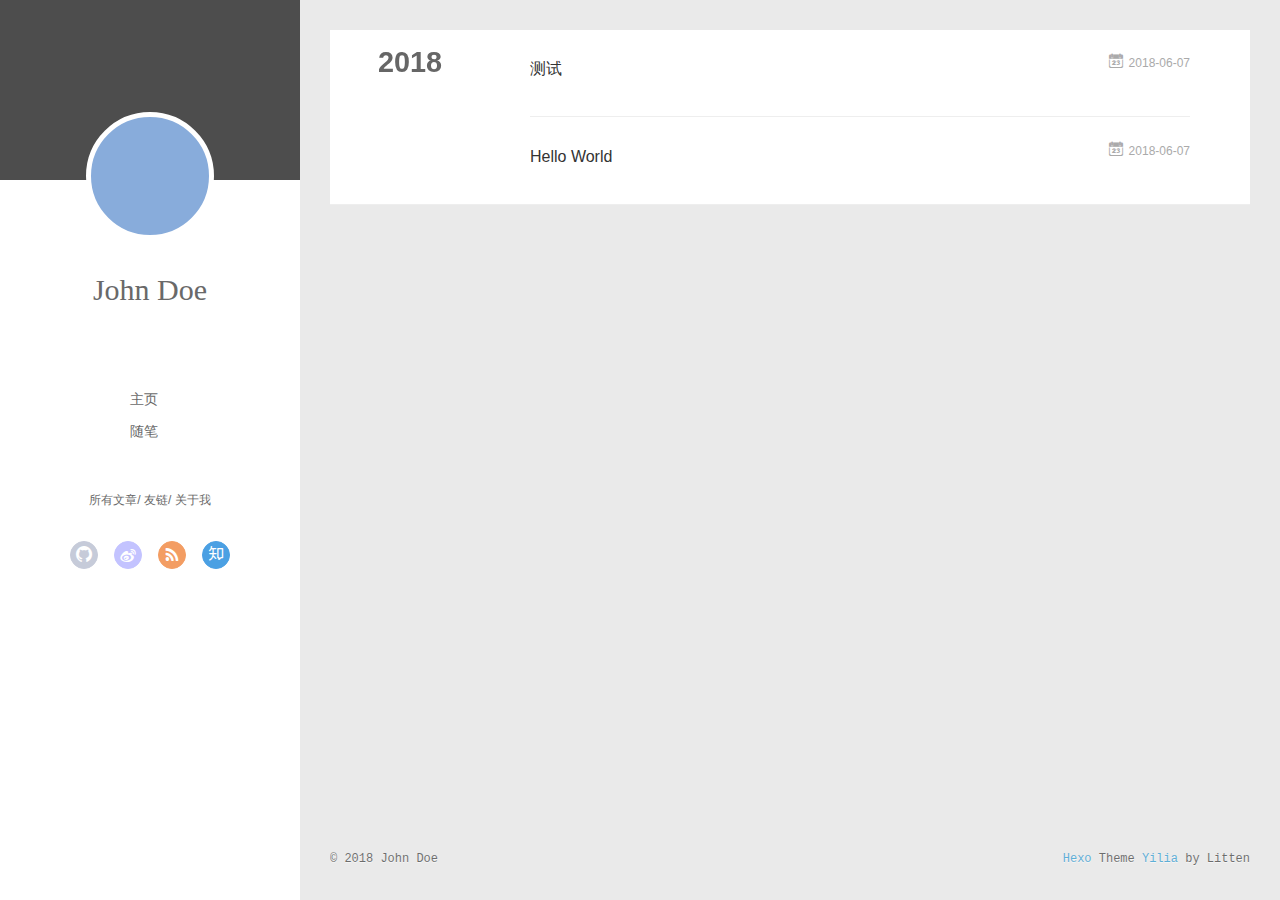
==== archives/index.html @ f0ae9405 "Site updated: 2018-06-07 12:26:32" ====
<!DOCTYPE html>
<html>
<head>
  <meta charset="utf-8">
  
  <meta name="renderer" content="webkit">
  <meta http-equiv="X-UA-Compatible" content="IE=edge" >
  <link rel="dns-prefetch" href="http://yoursite.com">
  <title>Archives | Hexo</title>
  <meta name="viewport" content="width=device-width, initial-scale=1, maximum-scale=1">
  <meta property="og:type" content="website">
<meta property="og:title" content="Hexo">
<meta property="og:url" content="http://yoursite.com/archives/index.html">
<meta property="og:site_name" content="Hexo">
<meta property="og:locale" content="default">
<meta name="twitter:card" content="summary">
<meta name="twitter:title" content="Hexo">
  
    <link rel="alternative" href="/atom.xml" title="Hexo" type="application/atom+xml">
  
  
    <link rel="icon" href="/favicon.png">
  
  <link rel="stylesheet" type="text/css" href="/./main.0cf68a.css">
  <style type="text/css">
  
    #container.show {
      background: linear-gradient(200deg,#a0cfe4,#e8c37e);
    }
  </style>
  

  

</head>

<body>
  <div id="container" q-class="show:isCtnShow">
    <canvas id="anm-canvas" class="anm-canvas"></canvas>
    <div class="left-col" q-class="show:isShow">
      
<div class="overlay" style="background: #4d4d4d"></div>
<div class="intrude-less">
	<header id="header" class="inner">
		<a href="/" class="profilepic">
			<img src="" class="js-avatar">
		</a>
		<hgroup>
		  <h1 class="header-author"><a href="/">John Doe</a></h1>
		</hgroup>
		

		<nav class="header-menu">
			<ul>
			
				<li><a href="/">主页</a></li>
	        
				<li><a href="/tags/随笔/">随笔</a></li>
	        
			</ul>
		</nav>
		<nav class="header-smart-menu">
    		
    			
    			<a q-on="click: openSlider(e, 'innerArchive')" href="javascript:void(0)">所有文章</a>
    			
            
    			
    			<a q-on="click: openSlider(e, 'friends')" href="javascript:void(0)">友链</a>
    			
            
    			
    			<a q-on="click: openSlider(e, 'aboutme')" href="javascript:void(0)">关于我</a>
    			
            
		</nav>
		<nav class="header-nav">
			<div class="social">
				
					<a class="github" target="_blank" href="#" title="github"><i class="icon-github"></i></a>
		        
					<a class="weibo" target="_blank" href="#" title="weibo"><i class="icon-weibo"></i></a>
		        
					<a class="rss" target="_blank" href="#" title="rss"><i class="icon-rss"></i></a>
		        
					<a class="zhihu" target="_blank" href="#" title="zhihu"><i class="icon-zhihu"></i></a>
		        
			</div>
		</nav>
	</header>		
</div>

    </div>
    <div class="mid-col" q-class="show:isShow,hide:isShow|isFalse">
      
<nav id="mobile-nav">
  	<div class="overlay js-overlay" style="background: #4d4d4d"></div>
	<div class="btnctn js-mobile-btnctn">
  		<div class="slider-trigger list" q-on="click: openSlider(e)"><i class="icon icon-sort"></i></div>
	</div>
	<div class="intrude-less">
		<header id="header" class="inner">
			<div class="profilepic">
				<img src="" class="js-avatar">
			</div>
			<hgroup>
			  <h1 class="header-author js-header-author">John Doe</h1>
			</hgroup>
			
			
			
				
			
				
			
			
			
			<nav class="header-nav">
				<div class="social">
					
						<a class="github" target="_blank" href="#" title="github"><i class="icon-github"></i></a>
			        
						<a class="weibo" target="_blank" href="#" title="weibo"><i class="icon-weibo"></i></a>
			        
						<a class="rss" target="_blank" href="#" title="rss"><i class="icon-rss"></i></a>
			        
						<a class="zhihu" target="_blank" href="#" title="zhihu"><i class="icon-zhihu"></i></a>
			        
				</div>
			</nav>

			<nav class="header-menu js-header-menu">
				<ul style="width: 50%">
				
				
					<li style="width: 50%"><a href="/">主页</a></li>
		        
					<li style="width: 50%"><a href="/tags/随笔/">随笔</a></li>
		        
				</ul>
			</nav>
		</header>				
	</div>
	<div class="mobile-mask" style="display:none" q-show="isShow"></div>
</nav>

      <div id="wrapper" class="body-wrap">
        <div class="menu-l">
          <div class="canvas-wrap">
            <canvas data-colors="#eaeaea" data-sectionHeight="100" data-contentId="js-content" id="myCanvas1" class="anm-canvas"></canvas>
          </div>
          <div id="js-content" class="content-ll">
            
  
  
    
    
      
      
      <section class="archives-wrap">
        <div class="archive-year-wrap">
          <a href="/archives/2018" class="archive-year">2018</a>
        </div>
        <div class="archives">
    
    <article class="archive-article archive-type-post">
  <div class="archive-article-inner">
    <header class="archive-article-header">
      	<div class="article-meta">
	      	<a href="/2018/06/07/测试/" class="archive-article-date">
  	<time datetime="2018-06-07T04:14:04.000Z" itemprop="datePublished"><i class="icon-calendar icon"></i>2018-06-07</time>
</a>
        </div>
    	 
  
    <h1 itemprop="name">
      <a class="archive-article-title" href="/2018/06/07/测试/">测试</a>
    </h1>
  

        <div class="article-info info-on-right">
          
          

        </div>
        <div class="clearfix"></div>
    </header>
  </div>
</article>
  
    
    
    <article class="archive-article archive-type-post">
  <div class="archive-article-inner">
    <header class="archive-article-header">
      	<div class="article-meta">
	      	<a href="/2018/06/07/hello-world/" class="archive-article-date">
  	<time datetime="2018-06-07T03:25:36.132Z" itemprop="datePublished"><i class="icon-calendar icon"></i>2018-06-07</time>
</a>
        </div>
    	 
  
    <h1 itemprop="name">
      <a class="archive-article-title" href="/2018/06/07/hello-world/">Hello World</a>
    </h1>
  

        <div class="article-info info-on-right">
          
          

        </div>
        <div class="clearfix"></div>
    </header>
  </div>
</article>
  
  
    </div></section>
  

    


          </div>
        </div>
      </div>
      <footer id="footer">
  <div class="outer">
    <div id="footer-info">
    	<div class="footer-left">
    		&copy; 2018 John Doe
    	</div>
      	<div class="footer-right">
      		<a href="http://hexo.io/" target="_blank">Hexo</a>  Theme <a href="https://github.com/litten/hexo-theme-yilia" target="_blank">Yilia</a> by Litten
      	</div>
    </div>
  </div>
</footer>
    </div>
    <script>
	var yiliaConfig = {
		mathjax: false,
		isHome: false,
		isPost: false,
		isArchive: true,
		isTag: false,
		isCategory: false,
		open_in_new: false,
		toc_hide_index: true,
		root: "/",
		innerArchive: true,
		showTags: false
	}
</script>

<script>!function(t){function n(e){if(r[e])return r[e].exports;var i=r[e]={exports:{},id:e,loaded:!1};return t[e].call(i.exports,i,i.exports,n),i.loaded=!0,i.exports}var r={};n.m=t,n.c=r,n.p="./",n(0)}([function(t,n,r){r(195),t.exports=r(191)},function(t,n,r){var e=r(3),i=r(52),o=r(27),u=r(28),c=r(53),f="prototype",a=function(t,n,r){var s,l,h,v,p=t&a.F,d=t&a.G,y=t&a.S,g=t&a.P,b=t&a.B,m=d?e:y?e[n]||(e[n]={}):(e[n]||{})[f],x=d?i:i[n]||(i[n]={}),w=x[f]||(x[f]={});d&&(r=n);for(s in r)l=!p&&m&&void 0!==m[s],h=(l?m:r)[s],v=b&&l?c(h,e):g&&"function"==typeof h?c(Function.call,h):h,m&&u(m,s,h,t&a.U),x[s]!=h&&o(x,s,v),g&&w[s]!=h&&(w[s]=h)};e.core=i,a.F=1,a.G=2,a.S=4,a.P=8,a.B=16,a.W=32,a.U=64,a.R=128,t.exports=a},function(t,n,r){var e=r(6);t.exports=function(t){if(!e(t))throw TypeError(t+" is not an object!");return t}},function(t,n){var r=t.exports="undefined"!=typeof window&&window.Math==Math?window:"undefined"!=typeof self&&self.Math==Math?self:Function("return this")();"number"==typeof __g&&(__g=r)},function(t,n){t.exports=function(t){try{return!!t()}catch(t){return!0}}},function(t,n){var r=t.exports="undefined"!=typeof window&&window.Math==Math?window:"undefined"!=typeof self&&self.Math==Math?self:Function("return this")();"number"==typeof __g&&(__g=r)},function(t,n){t.exports=function(t){return"object"==typeof t?null!==t:"function"==typeof t}},function(t,n,r){var e=r(126)("wks"),i=r(76),o=r(3).Symbol,u="function"==typeof o;(t.exports=function(t){return e[t]||(e[t]=u&&o[t]||(u?o:i)("Symbol."+t))}).store=e},function(t,n){var r={}.hasOwnProperty;t.exports=function(t,n){return r.call(t,n)}},function(t,n,r){var e=r(94),i=r(33);t.exports=function(t){return e(i(t))}},function(t,n,r){t.exports=!r(4)(function(){return 7!=Object.defineProperty({},"a",{get:function(){return 7}}).a})},function(t,n,r){var e=r(2),i=r(167),o=r(50),u=Object.defineProperty;n.f=r(10)?Object.defineProperty:function(t,n,r){if(e(t),n=o(n,!0),e(r),i)try{return u(t,n,r)}catch(t){}if("get"in r||"set"in r)throw TypeError("Accessors not supported!");return"value"in r&&(t[n]=r.value),t}},function(t,n,r){t.exports=!r(18)(function(){return 7!=Object.defineProperty({},"a",{get:function(){return 7}}).a})},function(t,n,r){var e=r(14),i=r(22);t.exports=r(12)?function(t,n,r){return e.f(t,n,i(1,r))}:function(t,n,r){return t[n]=r,t}},function(t,n,r){var e=r(20),i=r(58),o=r(42),u=Object.defineProperty;n.f=r(12)?Object.defineProperty:function(t,n,r){if(e(t),n=o(n,!0),e(r),i)try{return u(t,n,r)}catch(t){}if("get"in r||"set"in r)throw TypeError("Accessors not supported!");return"value"in r&&(t[n]=r.value),t}},function(t,n,r){var e=r(40)("wks"),i=r(23),o=r(5).Symbol,u="function"==typeof o;(t.exports=function(t){return e[t]||(e[t]=u&&o[t]||(u?o:i)("Symbol."+t))}).store=e},function(t,n,r){var e=r(67),i=Math.min;t.exports=function(t){return t>0?i(e(t),9007199254740991):0}},function(t,n,r){var e=r(46);t.exports=function(t){return Object(e(t))}},function(t,n){t.exports=function(t){try{return!!t()}catch(t){return!0}}},function(t,n,r){var e=r(63),i=r(34);t.exports=Object.keys||function(t){return e(t,i)}},function(t,n,r){var e=r(21);t.exports=function(t){if(!e(t))throw TypeError(t+" is not an object!");return t}},function(t,n){t.exports=function(t){return"object"==typeof t?null!==t:"function"==typeof t}},function(t,n){t.exports=function(t,n){return{enumerable:!(1&t),configurable:!(2&t),writable:!(4&t),value:n}}},function(t,n){var r=0,e=Math.random();t.exports=function(t){return"Symbol(".concat(void 0===t?"":t,")_",(++r+e).toString(36))}},function(t,n){var r={}.hasOwnProperty;t.exports=function(t,n){return r.call(t,n)}},function(t,n){var r=t.exports={version:"2.4.0"};"number"==typeof __e&&(__e=r)},function(t,n){t.exports=function(t){if("function"!=typeof t)throw TypeError(t+" is not a function!");return t}},function(t,n,r){var e=r(11),i=r(66);t.exports=r(10)?function(t,n,r){return e.f(t,n,i(1,r))}:function(t,n,r){return t[n]=r,t}},function(t,n,r){var e=r(3),i=r(27),o=r(24),u=r(76)("src"),c="toString",f=Function[c],a=(""+f).split(c);r(52).inspectSource=function(t){return f.call(t)},(t.exports=function(t,n,r,c){var f="function"==typeof r;f&&(o(r,"name")||i(r,"name",n)),t[n]!==r&&(f&&(o(r,u)||i(r,u,t[n]?""+t[n]:a.join(String(n)))),t===e?t[n]=r:c?t[n]?t[n]=r:i(t,n,r):(delete t[n],i(t,n,r)))})(Function.prototype,c,function(){return"function"==typeof this&&this[u]||f.call(this)})},function(t,n,r){var e=r(1),i=r(4),o=r(46),u=function(t,n,r,e){var i=String(o(t)),u="<"+n;return""!==r&&(u+=" "+r+'="'+String(e).replace(/"/g,"&quot;")+'"'),u+">"+i+"</"+n+">"};t.exports=function(t,n){var r={};r[t]=n(u),e(e.P+e.F*i(function(){var n=""[t]('"');return n!==n.toLowerCase()||n.split('"').length>3}),"String",r)}},function(t,n,r){var e=r(115),i=r(46);t.exports=function(t){return e(i(t))}},function(t,n,r){var e=r(116),i=r(66),o=r(30),u=r(50),c=r(24),f=r(167),a=Object.getOwnPropertyDescriptor;n.f=r(10)?a:function(t,n){if(t=o(t),n=u(n,!0),f)try{return a(t,n)}catch(t){}if(c(t,n))return i(!e.f.call(t,n),t[n])}},function(t,n,r){var e=r(24),i=r(17),o=r(145)("IE_PROTO"),u=Object.prototype;t.exports=Object.getPrototypeOf||function(t){return t=i(t),e(t,o)?t[o]:"function"==typeof t.constructor&&t instanceof t.constructor?t.constructor.prototype:t instanceof Object?u:null}},function(t,n){t.exports=function(t){if(void 0==t)throw TypeError("Can't call method on  "+t);return t}},function(t,n){t.exports="constructor,hasOwnProperty,isPrototypeOf,propertyIsEnumerable,toLocaleString,toString,valueOf".split(",")},function(t,n){t.exports={}},function(t,n){t.exports=!0},function(t,n){n.f={}.propertyIsEnumerable},function(t,n,r){var e=r(14).f,i=r(8),o=r(15)("toStringTag");t.exports=function(t,n,r){t&&!i(t=r?t:t.prototype,o)&&e(t,o,{configurable:!0,value:n})}},function(t,n,r){var e=r(40)("keys"),i=r(23);t.exports=function(t){return e[t]||(e[t]=i(t))}},function(t,n,r){var e=r(5),i="__core-js_shared__",o=e[i]||(e[i]={});t.exports=function(t){return o[t]||(o[t]={})}},function(t,n){var r=Math.ceil,e=Math.floor;t.exports=function(t){return isNaN(t=+t)?0:(t>0?e:r)(t)}},function(t,n,r){var e=r(21);t.exports=function(t,n){if(!e(t))return t;var r,i;if(n&&"function"==typeof(r=t.toString)&&!e(i=r.call(t)))return i;if("function"==typeof(r=t.valueOf)&&!e(i=r.call(t)))return i;if(!n&&"function"==typeof(r=t.toString)&&!e(i=r.call(t)))return i;throw TypeError("Can't convert object to primitive value")}},function(t,n,r){var e=r(5),i=r(25),o=r(36),u=r(44),c=r(14).f;t.exports=function(t){var n=i.Symbol||(i.Symbol=o?{}:e.Symbol||{});"_"==t.charAt(0)||t in n||c(n,t,{value:u.f(t)})}},function(t,n,r){n.f=r(15)},function(t,n){var r={}.toString;t.exports=function(t){return r.call(t).slice(8,-1)}},function(t,n){t.exports=function(t){if(void 0==t)throw TypeError("Can't call method on  "+t);return t}},function(t,n,r){var e=r(4);t.exports=function(t,n){return!!t&&e(function(){n?t.call(null,function(){},1):t.call(null)})}},function(t,n,r){var e=r(53),i=r(115),o=r(17),u=r(16),c=r(203);t.exports=function(t,n){var r=1==t,f=2==t,a=3==t,s=4==t,l=6==t,h=5==t||l,v=n||c;return function(n,c,p){for(var d,y,g=o(n),b=i(g),m=e(c,p,3),x=u(b.length),w=0,S=r?v(n,x):f?v(n,0):void 0;x>w;w++)if((h||w in b)&&(d=b[w],y=m(d,w,g),t))if(r)S[w]=y;else if(y)switch(t){case 3:return!0;case 5:return d;case 6:return w;case 2:S.push(d)}else if(s)return!1;return l?-1:a||s?s:S}}},function(t,n,r){var e=r(1),i=r(52),o=r(4);t.exports=function(t,n){var r=(i.Object||{})[t]||Object[t],u={};u[t]=n(r),e(e.S+e.F*o(function(){r(1)}),"Object",u)}},function(t,n,r){var e=r(6);t.exports=function(t,n){if(!e(t))return t;var r,i;if(n&&"function"==typeof(r=t.toString)&&!e(i=r.call(t)))return i;if("function"==typeof(r=t.valueOf)&&!e(i=r.call(t)))return i;if(!n&&"function"==typeof(r=t.toString)&&!e(i=r.call(t)))return i;throw TypeError("Can't convert object to primitive value")}},function(t,n,r){var e=r(5),i=r(25),o=r(91),u=r(13),c="prototype",f=function(t,n,r){var a,s,l,h=t&f.F,v=t&f.G,p=t&f.S,d=t&f.P,y=t&f.B,g=t&f.W,b=v?i:i[n]||(i[n]={}),m=b[c],x=v?e:p?e[n]:(e[n]||{})[c];v&&(r=n);for(a in r)(s=!h&&x&&void 0!==x[a])&&a in b||(l=s?x[a]:r[a],b[a]=v&&"function"!=typeof x[a]?r[a]:y&&s?o(l,e):g&&x[a]==l?function(t){var n=function(n,r,e){if(this instanceof t){switch(arguments.length){case 0:return new t;case 1:return new t(n);case 2:return new t(n,r)}return new t(n,r,e)}return t.apply(this,arguments)};return n[c]=t[c],n}(l):d&&"function"==typeof l?o(Function.call,l):l,d&&((b.virtual||(b.virtual={}))[a]=l,t&f.R&&m&&!m[a]&&u(m,a,l)))};f.F=1,f.G=2,f.S=4,f.P=8,f.B=16,f.W=32,f.U=64,f.R=128,t.exports=f},function(t,n){var r=t.exports={version:"2.4.0"};"number"==typeof __e&&(__e=r)},function(t,n,r){var e=r(26);t.exports=function(t,n,r){if(e(t),void 0===n)return t;switch(r){case 1:return function(r){return t.call(n,r)};case 2:return function(r,e){return t.call(n,r,e)};case 3:return function(r,e,i){return t.call(n,r,e,i)}}return function(){return t.apply(n,arguments)}}},function(t,n,r){var e=r(183),i=r(1),o=r(126)("metadata"),u=o.store||(o.store=new(r(186))),c=function(t,n,r){var i=u.get(t);if(!i){if(!r)return;u.set(t,i=new e)}var o=i.get(n);if(!o){if(!r)return;i.set(n,o=new e)}return o},f=function(t,n,r){var e=c(n,r,!1);return void 0!==e&&e.has(t)},a=function(t,n,r){var e=c(n,r,!1);return void 0===e?void 0:e.get(t)},s=function(t,n,r,e){c(r,e,!0).set(t,n)},l=function(t,n){var r=c(t,n,!1),e=[];return r&&r.forEach(function(t,n){e.push(n)}),e},h=function(t){return void 0===t||"symbol"==typeof t?t:String(t)},v=function(t){i(i.S,"Reflect",t)};t.exports={store:u,map:c,has:f,get:a,set:s,keys:l,key:h,exp:v}},function(t,n,r){"use strict";if(r(10)){var e=r(69),i=r(3),o=r(4),u=r(1),c=r(127),f=r(152),a=r(53),s=r(68),l=r(66),h=r(27),v=r(73),p=r(67),d=r(16),y=r(75),g=r(50),b=r(24),m=r(180),x=r(114),w=r(6),S=r(17),_=r(137),O=r(70),E=r(32),P=r(71).f,j=r(154),F=r(76),M=r(7),A=r(48),N=r(117),T=r(146),I=r(155),k=r(80),L=r(123),R=r(74),C=r(130),D=r(160),U=r(11),W=r(31),G=U.f,B=W.f,V=i.RangeError,z=i.TypeError,q=i.Uint8Array,K="ArrayBuffer",J="Shared"+K,Y="BYTES_PER_ELEMENT",H="prototype",$=Array[H],X=f.ArrayBuffer,Q=f.DataView,Z=A(0),tt=A(2),nt=A(3),rt=A(4),et=A(5),it=A(6),ot=N(!0),ut=N(!1),ct=I.values,ft=I.keys,at=I.entries,st=$.lastIndexOf,lt=$.reduce,ht=$.reduceRight,vt=$.join,pt=$.sort,dt=$.slice,yt=$.toString,gt=$.toLocaleString,bt=M("iterator"),mt=M("toStringTag"),xt=F("typed_constructor"),wt=F("def_constructor"),St=c.CONSTR,_t=c.TYPED,Ot=c.VIEW,Et="Wrong length!",Pt=A(1,function(t,n){return Tt(T(t,t[wt]),n)}),jt=o(function(){return 1===new q(new Uint16Array([1]).buffer)[0]}),Ft=!!q&&!!q[H].set&&o(function(){new q(1).set({})}),Mt=function(t,n){if(void 0===t)throw z(Et);var r=+t,e=d(t);if(n&&!m(r,e))throw V(Et);return e},At=function(t,n){var r=p(t);if(r<0||r%n)throw V("Wrong offset!");return r},Nt=function(t){if(w(t)&&_t in t)return t;throw z(t+" is not a typed array!")},Tt=function(t,n){if(!(w(t)&&xt in t))throw z("It is not a typed array constructor!");return new t(n)},It=function(t,n){return kt(T(t,t[wt]),n)},kt=function(t,n){for(var r=0,e=n.length,i=Tt(t,e);e>r;)i[r]=n[r++];return i},Lt=function(t,n,r){G(t,n,{get:function(){return this._d[r]}})},Rt=function(t){var n,r,e,i,o,u,c=S(t),f=arguments.length,s=f>1?arguments[1]:void 0,l=void 0!==s,h=j(c);if(void 0!=h&&!_(h)){for(u=h.call(c),e=[],n=0;!(o=u.next()).done;n++)e.push(o.value);c=e}for(l&&f>2&&(s=a(s,arguments[2],2)),n=0,r=d(c.length),i=Tt(this,r);r>n;n++)i[n]=l?s(c[n],n):c[n];return i},Ct=function(){for(var t=0,n=arguments.length,r=Tt(this,n);n>t;)r[t]=arguments[t++];return r},Dt=!!q&&o(function(){gt.call(new q(1))}),Ut=function(){return gt.apply(Dt?dt.call(Nt(this)):Nt(this),arguments)},Wt={copyWithin:function(t,n){return D.call(Nt(this),t,n,arguments.length>2?arguments[2]:void 0)},every:function(t){return rt(Nt(this),t,arguments.length>1?arguments[1]:void 0)},fill:function(t){return C.apply(Nt(this),arguments)},filter:function(t){return It(this,tt(Nt(this),t,arguments.length>1?arguments[1]:void 0))},find:function(t){return et(Nt(this),t,arguments.length>1?arguments[1]:void 0)},findIndex:function(t){return it(Nt(this),t,arguments.length>1?arguments[1]:void 0)},forEach:function(t){Z(Nt(this),t,arguments.length>1?arguments[1]:void 0)},indexOf:function(t){return ut(Nt(this),t,arguments.length>1?arguments[1]:void 0)},includes:function(t){return ot(Nt(this),t,arguments.length>1?arguments[1]:void 0)},join:function(t){return vt.apply(Nt(this),arguments)},lastIndexOf:function(t){return st.apply(Nt(this),arguments)},map:function(t){return Pt(Nt(this),t,arguments.length>1?arguments[1]:void 0)},reduce:function(t){return lt.apply(Nt(this),arguments)},reduceRight:function(t){return ht.apply(Nt(this),arguments)},reverse:function(){for(var t,n=this,r=Nt(n).length,e=Math.floor(r/2),i=0;i<e;)t=n[i],n[i++]=n[--r],n[r]=t;return n},some:function(t){return nt(Nt(this),t,arguments.length>1?arguments[1]:void 0)},sort:function(t){return pt.call(Nt(this),t)},subarray:function(t,n){var r=Nt(this),e=r.length,i=y(t,e);return new(T(r,r[wt]))(r.buffer,r.byteOffset+i*r.BYTES_PER_ELEMENT,d((void 0===n?e:y(n,e))-i))}},Gt=function(t,n){return It(this,dt.call(Nt(this),t,n))},Bt=function(t){Nt(this);var n=At(arguments[1],1),r=this.length,e=S(t),i=d(e.length),o=0;if(i+n>r)throw V(Et);for(;o<i;)this[n+o]=e[o++]},Vt={entries:function(){return at.call(Nt(this))},keys:function(){return ft.call(Nt(this))},values:function(){return ct.call(Nt(this))}},zt=function(t,n){return w(t)&&t[_t]&&"symbol"!=typeof n&&n in t&&String(+n)==String(n)},qt=function(t,n){return zt(t,n=g(n,!0))?l(2,t[n]):B(t,n)},Kt=function(t,n,r){return!(zt(t,n=g(n,!0))&&w(r)&&b(r,"value"))||b(r,"get")||b(r,"set")||r.configurable||b(r,"writable")&&!r.writable||b(r,"enumerable")&&!r.enumerable?G(t,n,r):(t[n]=r.value,t)};St||(W.f=qt,U.f=Kt),u(u.S+u.F*!St,"Object",{getOwnPropertyDescriptor:qt,defineProperty:Kt}),o(function(){yt.call({})})&&(yt=gt=function(){return vt.call(this)});var Jt=v({},Wt);v(Jt,Vt),h(Jt,bt,Vt.values),v(Jt,{slice:Gt,set:Bt,constructor:function(){},toString:yt,toLocaleString:Ut}),Lt(Jt,"buffer","b"),Lt(Jt,"byteOffset","o"),Lt(Jt,"byteLength","l"),Lt(Jt,"length","e"),G(Jt,mt,{get:function(){return this[_t]}}),t.exports=function(t,n,r,f){f=!!f;var a=t+(f?"Clamped":"")+"Array",l="Uint8Array"!=a,v="get"+t,p="set"+t,y=i[a],g=y||{},b=y&&E(y),m=!y||!c.ABV,S={},_=y&&y[H],j=function(t,r){var e=t._d;return e.v[v](r*n+e.o,jt)},F=function(t,r,e){var i=t._d;f&&(e=(e=Math.round(e))<0?0:e>255?255:255&e),i.v[p](r*n+i.o,e,jt)},M=function(t,n){G(t,n,{get:function(){return j(this,n)},set:function(t){return F(this,n,t)},enumerable:!0})};m?(y=r(function(t,r,e,i){s(t,y,a,"_d");var o,u,c,f,l=0,v=0;if(w(r)){if(!(r instanceof X||(f=x(r))==K||f==J))return _t in r?kt(y,r):Rt.call(y,r);o=r,v=At(e,n);var p=r.byteLength;if(void 0===i){if(p%n)throw V(Et);if((u=p-v)<0)throw V(Et)}else if((u=d(i)*n)+v>p)throw V(Et);c=u/n}else c=Mt(r,!0),u=c*n,o=new X(u);for(h(t,"_d",{b:o,o:v,l:u,e:c,v:new Q(o)});l<c;)M(t,l++)}),_=y[H]=O(Jt),h(_,"constructor",y)):L(function(t){new y(null),new y(t)},!0)||(y=r(function(t,r,e,i){s(t,y,a);var o;return w(r)?r instanceof X||(o=x(r))==K||o==J?void 0!==i?new g(r,At(e,n),i):void 0!==e?new g(r,At(e,n)):new g(r):_t in r?kt(y,r):Rt.call(y,r):new g(Mt(r,l))}),Z(b!==Function.prototype?P(g).concat(P(b)):P(g),function(t){t in y||h(y,t,g[t])}),y[H]=_,e||(_.constructor=y));var A=_[bt],N=!!A&&("values"==A.name||void 0==A.name),T=Vt.values;h(y,xt,!0),h(_,_t,a),h(_,Ot,!0),h(_,wt,y),(f?new y(1)[mt]==a:mt in _)||G(_,mt,{get:function(){return a}}),S[a]=y,u(u.G+u.W+u.F*(y!=g),S),u(u.S,a,{BYTES_PER_ELEMENT:n,from:Rt,of:Ct}),Y in _||h(_,Y,n),u(u.P,a,Wt),R(a),u(u.P+u.F*Ft,a,{set:Bt}),u(u.P+u.F*!N,a,Vt),u(u.P+u.F*(_.toString!=yt),a,{toString:yt}),u(u.P+u.F*o(function(){new y(1).slice()}),a,{slice:Gt}),u(u.P+u.F*(o(function(){return[1,2].toLocaleString()!=new y([1,2]).toLocaleString()})||!o(function(){_.toLocaleString.call([1,2])})),a,{toLocaleString:Ut}),k[a]=N?A:T,e||N||h(_,bt,T)}}else t.exports=function(){}},function(t,n){var r={}.toString;t.exports=function(t){return r.call(t).slice(8,-1)}},function(t,n,r){var e=r(21),i=r(5).document,o=e(i)&&e(i.createElement);t.exports=function(t){return o?i.createElement(t):{}}},function(t,n,r){t.exports=!r(12)&&!r(18)(function(){return 7!=Object.defineProperty(r(57)("div"),"a",{get:function(){return 7}}).a})},function(t,n,r){"use strict";var e=r(36),i=r(51),o=r(64),u=r(13),c=r(8),f=r(35),a=r(96),s=r(38),l=r(103),h=r(15)("iterator"),v=!([].keys&&"next"in[].keys()),p="keys",d="values",y=function(){return this};t.exports=function(t,n,r,g,b,m,x){a(r,n,g);var w,S,_,O=function(t){if(!v&&t in F)return F[t];switch(t){case p:case d:return function(){return new r(this,t)}}return function(){return new r(this,t)}},E=n+" Iterator",P=b==d,j=!1,F=t.prototype,M=F[h]||F["@@iterator"]||b&&F[b],A=M||O(b),N=b?P?O("entries"):A:void 0,T="Array"==n?F.entries||M:M;if(T&&(_=l(T.call(new t)))!==Object.prototype&&(s(_,E,!0),e||c(_,h)||u(_,h,y)),P&&M&&M.name!==d&&(j=!0,A=function(){return M.call(this)}),e&&!x||!v&&!j&&F[h]||u(F,h,A),f[n]=A,f[E]=y,b)if(w={values:P?A:O(d),keys:m?A:O(p),entries:N},x)for(S in w)S in F||o(F,S,w[S]);else i(i.P+i.F*(v||j),n,w);return w}},function(t,n,r){var e=r(20),i=r(100),o=r(34),u=r(39)("IE_PROTO"),c=function(){},f="prototype",a=function(){var t,n=r(57)("iframe"),e=o.length;for(n.style.display="none",r(93).appendChild(n),n.src="javascript:",t=n.contentWindow.document,t.open(),t.write("<script>document.F=Object<\/script>"),t.close(),a=t.F;e--;)delete a[f][o[e]];return a()};t.exports=Object.create||function(t,n){var r;return null!==t?(c[f]=e(t),r=new c,c[f]=null,r[u]=t):r=a(),void 0===n?r:i(r,n)}},function(t,n,r){var e=r(63),i=r(34).concat("length","prototype");n.f=Object.getOwnPropertyNames||function(t){return e(t,i)}},function(t,n){n.f=Object.getOwnPropertySymbols},function(t,n,r){var e=r(8),i=r(9),o=r(90)(!1),u=r(39)("IE_PROTO");t.exports=function(t,n){var r,c=i(t),f=0,a=[];for(r in c)r!=u&&e(c,r)&&a.push(r);for(;n.length>f;)e(c,r=n[f++])&&(~o(a,r)||a.push(r));return a}},function(t,n,r){t.exports=r(13)},function(t,n,r){var e=r(76)("meta"),i=r(6),o=r(24),u=r(11).f,c=0,f=Object.isExtensible||function(){return!0},a=!r(4)(function(){return f(Object.preventExtensions({}))}),s=function(t){u(t,e,{value:{i:"O"+ ++c,w:{}}})},l=function(t,n){if(!i(t))return"symbol"==typeof t?t:("string"==typeof t?"S":"P")+t;if(!o(t,e)){if(!f(t))return"F";if(!n)return"E";s(t)}return t[e].i},h=function(t,n){if(!o(t,e)){if(!f(t))return!0;if(!n)return!1;s(t)}return t[e].w},v=function(t){return a&&p.NEED&&f(t)&&!o(t,e)&&s(t),t},p=t.exports={KEY:e,NEED:!1,fastKey:l,getWeak:h,onFreeze:v}},function(t,n){t.exports=function(t,n){return{enumerable:!(1&t),configurable:!(2&t),writable:!(4&t),value:n}}},function(t,n){var r=Math.ceil,e=Math.floor;t.exports=function(t){return isNaN(t=+t)?0:(t>0?e:r)(t)}},function(t,n){t.exports=function(t,n,r,e){if(!(t instanceof n)||void 0!==e&&e in t)throw TypeError(r+": incorrect invocation!");return t}},function(t,n){t.exports=!1},function(t,n,r){var e=r(2),i=r(173),o=r(133),u=r(145)("IE_PROTO"),c=function(){},f="prototype",a=function(){var t,n=r(132)("iframe"),e=o.length;for(n.style.display="none",r(135).appendChild(n),n.src="javascript:",t=n.contentWindow.document,t.open(),t.write("<script>document.F=Object<\/script>"),t.close(),a=t.F;e--;)delete a[f][o[e]];return a()};t.exports=Object.create||function(t,n){var r;return null!==t?(c[f]=e(t),r=new c,c[f]=null,r[u]=t):r=a(),void 0===n?r:i(r,n)}},function(t,n,r){var e=r(175),i=r(133).concat("length","prototype");n.f=Object.getOwnPropertyNames||function(t){return e(t,i)}},function(t,n,r){var e=r(175),i=r(133);t.exports=Object.keys||function(t){return e(t,i)}},function(t,n,r){var e=r(28);t.exports=function(t,n,r){for(var i in n)e(t,i,n[i],r);return t}},function(t,n,r){"use strict";var e=r(3),i=r(11),o=r(10),u=r(7)("species");t.exports=function(t){var n=e[t];o&&n&&!n[u]&&i.f(n,u,{configurable:!0,get:function(){return this}})}},function(t,n,r){var e=r(67),i=Math.max,o=Math.min;t.exports=function(t,n){return t=e(t),t<0?i(t+n,0):o(t,n)}},function(t,n){var r=0,e=Math.random();t.exports=function(t){return"Symbol(".concat(void 0===t?"":t,")_",(++r+e).toString(36))}},function(t,n,r){var e=r(33);t.exports=function(t){return Object(e(t))}},function(t,n,r){var e=r(7)("unscopables"),i=Array.prototype;void 0==i[e]&&r(27)(i,e,{}),t.exports=function(t){i[e][t]=!0}},function(t,n,r){var e=r(53),i=r(169),o=r(137),u=r(2),c=r(16),f=r(154),a={},s={},n=t.exports=function(t,n,r,l,h){var v,p,d,y,g=h?function(){return t}:f(t),b=e(r,l,n?2:1),m=0;if("function"!=typeof g)throw TypeError(t+" is not iterable!");if(o(g)){for(v=c(t.length);v>m;m++)if((y=n?b(u(p=t[m])[0],p[1]):b(t[m]))===a||y===s)return y}else for(d=g.call(t);!(p=d.next()).done;)if((y=i(d,b,p.value,n))===a||y===s)return y};n.BREAK=a,n.RETURN=s},function(t,n){t.exports={}},function(t,n,r){var e=r(11).f,i=r(24),o=r(7)("toStringTag");t.exports=function(t,n,r){t&&!i(t=r?t:t.prototype,o)&&e(t,o,{configurable:!0,value:n})}},function(t,n,r){var e=r(1),i=r(46),o=r(4),u=r(150),c="["+u+"]",f="​",a=RegExp("^"+c+c+"*"),s=RegExp(c+c+"*$"),l=function(t,n,r){var i={},c=o(function(){return!!u[t]()||f[t]()!=f}),a=i[t]=c?n(h):u[t];r&&(i[r]=a),e(e.P+e.F*c,"String",i)},h=l.trim=function(t,n){return t=String(i(t)),1&n&&(t=t.replace(a,"")),2&n&&(t=t.replace(s,"")),t};t.exports=l},function(t,n,r){t.exports={default:r(86),__esModule:!0}},function(t,n,r){t.exports={default:r(87),__esModule:!0}},function(t,n,r){"use strict";function e(t){return t&&t.__esModule?t:{default:t}}n.__esModule=!0;var i=r(84),o=e(i),u=r(83),c=e(u),f="function"==typeof c.default&&"symbol"==typeof o.default?function(t){return typeof t}:function(t){return t&&"function"==typeof c.default&&t.constructor===c.default&&t!==c.default.prototype?"symbol":typeof t};n.default="function"==typeof c.default&&"symbol"===f(o.default)?function(t){return void 0===t?"undefined":f(t)}:function(t){return t&&"function"==typeof c.default&&t.constructor===c.default&&t!==c.default.prototype?"symbol":void 0===t?"undefined":f(t)}},function(t,n,r){r(110),r(108),r(111),r(112),t.exports=r(25).Symbol},function(t,n,r){r(109),r(113),t.exports=r(44).f("iterator")},function(t,n){t.exports=function(t){if("function"!=typeof t)throw TypeError(t+" is not a function!");return t}},function(t,n){t.exports=function(){}},function(t,n,r){var e=r(9),i=r(106),o=r(105);t.exports=function(t){return function(n,r,u){var c,f=e(n),a=i(f.length),s=o(u,a);if(t&&r!=r){for(;a>s;)if((c=f[s++])!=c)return!0}else for(;a>s;s++)if((t||s in f)&&f[s]===r)return t||s||0;return!t&&-1}}},function(t,n,r){var e=r(88);t.exports=function(t,n,r){if(e(t),void 0===n)return t;switch(r){case 1:return function(r){return t.call(n,r)};case 2:return function(r,e){return t.call(n,r,e)};case 3:return function(r,e,i){return t.call(n,r,e,i)}}return function(){return t.apply(n,arguments)}}},function(t,n,r){var e=r(19),i=r(62),o=r(37);t.exports=function(t){var n=e(t),r=i.f;if(r)for(var u,c=r(t),f=o.f,a=0;c.length>a;)f.call(t,u=c[a++])&&n.push(u);return n}},function(t,n,r){t.exports=r(5).document&&document.documentElement},function(t,n,r){var e=r(56);t.exports=Object("z").propertyIsEnumerable(0)?Object:function(t){return"String"==e(t)?t.split(""):Object(t)}},function(t,n,r){var e=r(56);t.exports=Array.isArray||function(t){return"Array"==e(t)}},function(t,n,r){"use strict";var e=r(60),i=r(22),o=r(38),u={};r(13)(u,r(15)("iterator"),function(){return this}),t.exports=function(t,n,r){t.prototype=e(u,{next:i(1,r)}),o(t,n+" Iterator")}},function(t,n){t.exports=function(t,n){return{value:n,done:!!t}}},function(t,n,r){var e=r(19),i=r(9);t.exports=function(t,n){for(var r,o=i(t),u=e(o),c=u.length,f=0;c>f;)if(o[r=u[f++]]===n)return r}},function(t,n,r){var e=r(23)("meta"),i=r(21),o=r(8),u=r(14).f,c=0,f=Object.isExtensible||function(){return!0},a=!r(18)(function(){return f(Object.preventExtensions({}))}),s=function(t){u(t,e,{value:{i:"O"+ ++c,w:{}}})},l=function(t,n){if(!i(t))return"symbol"==typeof t?t:("string"==typeof t?"S":"P")+t;if(!o(t,e)){if(!f(t))return"F";if(!n)return"E";s(t)}return t[e].i},h=function(t,n){if(!o(t,e)){if(!f(t))return!0;if(!n)return!1;s(t)}return t[e].w},v=function(t){return a&&p.NEED&&f(t)&&!o(t,e)&&s(t),t},p=t.exports={KEY:e,NEED:!1,fastKey:l,getWeak:h,onFreeze:v}},function(t,n,r){var e=r(14),i=r(20),o=r(19);t.exports=r(12)?Object.defineProperties:function(t,n){i(t);for(var r,u=o(n),c=u.length,f=0;c>f;)e.f(t,r=u[f++],n[r]);return t}},function(t,n,r){var e=r(37),i=r(22),o=r(9),u=r(42),c=r(8),f=r(58),a=Object.getOwnPropertyDescriptor;n.f=r(12)?a:function(t,n){if(t=o(t),n=u(n,!0),f)try{return a(t,n)}catch(t){}if(c(t,n))return i(!e.f.call(t,n),t[n])}},function(t,n,r){var e=r(9),i=r(61).f,o={}.toString,u="object"==typeof window&&window&&Object.getOwnPropertyNames?Object.getOwnPropertyNames(window):[],c=function(t){try{return i(t)}catch(t){return u.slice()}};t.exports.f=function(t){return u&&"[object Window]"==o.call(t)?c(t):i(e(t))}},function(t,n,r){var e=r(8),i=r(77),o=r(39)("IE_PROTO"),u=Object.prototype;t.exports=Object.getPrototypeOf||function(t){return t=i(t),e(t,o)?t[o]:"function"==typeof t.constructor&&t instanceof t.constructor?t.constructor.prototype:t instanceof Object?u:null}},function(t,n,r){var e=r(41),i=r(33);t.exports=function(t){return function(n,r){var o,u,c=String(i(n)),f=e(r),a=c.length;return f<0||f>=a?t?"":void 0:(o=c.charCodeAt(f),o<55296||o>56319||f+1===a||(u=c.charCodeAt(f+1))<56320||u>57343?t?c.charAt(f):o:t?c.slice(f,f+2):u-56320+(o-55296<<10)+65536)}}},function(t,n,r){var e=r(41),i=Math.max,o=Math.min;t.exports=function(t,n){return t=e(t),t<0?i(t+n,0):o(t,n)}},function(t,n,r){var e=r(41),i=Math.min;t.exports=function(t){return t>0?i(e(t),9007199254740991):0}},function(t,n,r){"use strict";var e=r(89),i=r(97),o=r(35),u=r(9);t.exports=r(59)(Array,"Array",function(t,n){this._t=u(t),this._i=0,this._k=n},function(){var t=this._t,n=this._k,r=this._i++;return!t||r>=t.length?(this._t=void 0,i(1)):"keys"==n?i(0,r):"values"==n?i(0,t[r]):i(0,[r,t[r]])},"values"),o.Arguments=o.Array,e("keys"),e("values"),e("entries")},function(t,n){},function(t,n,r){"use strict";var e=r(104)(!0);r(59)(String,"String",function(t){this._t=String(t),this._i=0},function(){var t,n=this._t,r=this._i;return r>=n.length?{value:void 0,done:!0}:(t=e(n,r),this._i+=t.length,{value:t,done:!1})})},function(t,n,r){"use strict";var e=r(5),i=r(8),o=r(12),u=r(51),c=r(64),f=r(99).KEY,a=r(18),s=r(40),l=r(38),h=r(23),v=r(15),p=r(44),d=r(43),y=r(98),g=r(92),b=r(95),m=r(20),x=r(9),w=r(42),S=r(22),_=r(60),O=r(102),E=r(101),P=r(14),j=r(19),F=E.f,M=P.f,A=O.f,N=e.Symbol,T=e.JSON,I=T&&T.stringify,k="prototype",L=v("_hidden"),R=v("toPrimitive"),C={}.propertyIsEnumerable,D=s("symbol-registry"),U=s("symbols"),W=s("op-symbols"),G=Object[k],B="function"==typeof N,V=e.QObject,z=!V||!V[k]||!V[k].findChild,q=o&&a(function(){return 7!=_(M({},"a",{get:function(){return M(this,"a",{value:7}).a}})).a})?function(t,n,r){var e=F(G,n);e&&delete G[n],M(t,n,r),e&&t!==G&&M(G,n,e)}:M,K=function(t){var n=U[t]=_(N[k]);return n._k=t,n},J=B&&"symbol"==typeof N.iterator?function(t){return"symbol"==typeof t}:function(t){return t instanceof N},Y=function(t,n,r){return t===G&&Y(W,n,r),m(t),n=w(n,!0),m(r),i(U,n)?(r.enumerable?(i(t,L)&&t[L][n]&&(t[L][n]=!1),r=_(r,{enumerable:S(0,!1)})):(i(t,L)||M(t,L,S(1,{})),t[L][n]=!0),q(t,n,r)):M(t,n,r)},H=function(t,n){m(t);for(var r,e=g(n=x(n)),i=0,o=e.length;o>i;)Y(t,r=e[i++],n[r]);return t},$=function(t,n){return void 0===n?_(t):H(_(t),n)},X=function(t){var n=C.call(this,t=w(t,!0));return!(this===G&&i(U,t)&&!i(W,t))&&(!(n||!i(this,t)||!i(U,t)||i(this,L)&&this[L][t])||n)},Q=function(t,n){if(t=x(t),n=w(n,!0),t!==G||!i(U,n)||i(W,n)){var r=F(t,n);return!r||!i(U,n)||i(t,L)&&t[L][n]||(r.enumerable=!0),r}},Z=function(t){for(var n,r=A(x(t)),e=[],o=0;r.length>o;)i(U,n=r[o++])||n==L||n==f||e.push(n);return e},tt=function(t){for(var n,r=t===G,e=A(r?W:x(t)),o=[],u=0;e.length>u;)!i(U,n=e[u++])||r&&!i(G,n)||o.push(U[n]);return o};B||(N=function(){if(this instanceof N)throw TypeError("Symbol is not a constructor!");var t=h(arguments.length>0?arguments[0]:void 0),n=function(r){this===G&&n.call(W,r),i(this,L)&&i(this[L],t)&&(this[L][t]=!1),q(this,t,S(1,r))};return o&&z&&q(G,t,{configurable:!0,set:n}),K(t)},c(N[k],"toString",function(){return this._k}),E.f=Q,P.f=Y,r(61).f=O.f=Z,r(37).f=X,r(62).f=tt,o&&!r(36)&&c(G,"propertyIsEnumerable",X,!0),p.f=function(t){return K(v(t))}),u(u.G+u.W+u.F*!B,{Symbol:N});for(var nt="hasInstance,isConcatSpreadable,iterator,match,replace,search,species,split,toPrimitive,toStringTag,unscopables".split(","),rt=0;nt.length>rt;)v(nt[rt++]);for(var nt=j(v.store),rt=0;nt.length>rt;)d(nt[rt++]);u(u.S+u.F*!B,"Symbol",{for:function(t){return i(D,t+="")?D[t]:D[t]=N(t)},keyFor:function(t){if(J(t))return y(D,t);throw TypeError(t+" is not a symbol!")},useSetter:function(){z=!0},useSimple:function(){z=!1}}),u(u.S+u.F*!B,"Object",{create:$,defineProperty:Y,defineProperties:H,getOwnPropertyDescriptor:Q,getOwnPropertyNames:Z,getOwnPropertySymbols:tt}),T&&u(u.S+u.F*(!B||a(function(){var t=N();return"[null]"!=I([t])||"{}"!=I({a:t})||"{}"!=I(Object(t))})),"JSON",{stringify:function(t){if(void 0!==t&&!J(t)){for(var n,r,e=[t],i=1;arguments.length>i;)e.push(arguments[i++]);return n=e[1],"function"==typeof n&&(r=n),!r&&b(n)||(n=function(t,n){if(r&&(n=r.call(this,t,n)),!J(n))return n}),e[1]=n,I.apply(T,e)}}}),N[k][R]||r(13)(N[k],R,N[k].valueOf),l(N,"Symbol"),l(Math,"Math",!0),l(e.JSON,"JSON",!0)},function(t,n,r){r(43)("asyncIterator")},function(t,n,r){r(43)("observable")},function(t,n,r){r(107);for(var e=r(5),i=r(13),o=r(35),u=r(15)("toStringTag"),c=["NodeList","DOMTokenList","MediaList","StyleSheetList","CSSRuleList"],f=0;f<5;f++){var a=c[f],s=e[a],l=s&&s.prototype;l&&!l[u]&&i(l,u,a),o[a]=o.Array}},function(t,n,r){var e=r(45),i=r(7)("toStringTag"),o="Arguments"==e(function(){return arguments}()),u=function(t,n){try{return t[n]}catch(t){}};t.exports=function(t){var n,r,c;return void 0===t?"Undefined":null===t?"Null":"string"==typeof(r=u(n=Object(t),i))?r:o?e(n):"Object"==(c=e(n))&&"function"==typeof n.callee?"Arguments":c}},function(t,n,r){var e=r(45);t.exports=Object("z").propertyIsEnumerable(0)?Object:function(t){return"String"==e(t)?t.split(""):Object(t)}},function(t,n){n.f={}.propertyIsEnumerable},function(t,n,r){var e=r(30),i=r(16),o=r(75);t.exports=function(t){return function(n,r,u){var c,f=e(n),a=i(f.length),s=o(u,a);if(t&&r!=r){for(;a>s;)if((c=f[s++])!=c)return!0}else for(;a>s;s++)if((t||s in f)&&f[s]===r)return t||s||0;return!t&&-1}}},function(t,n,r){"use strict";var e=r(3),i=r(1),o=r(28),u=r(73),c=r(65),f=r(79),a=r(68),s=r(6),l=r(4),h=r(123),v=r(81),p=r(136);t.exports=function(t,n,r,d,y,g){var b=e[t],m=b,x=y?"set":"add",w=m&&m.prototype,S={},_=function(t){var n=w[t];o(w,t,"delete"==t?function(t){return!(g&&!s(t))&&n.call(this,0===t?0:t)}:"has"==t?function(t){return!(g&&!s(t))&&n.call(this,0===t?0:t)}:"get"==t?function(t){return g&&!s(t)?void 0:n.call(this,0===t?0:t)}:"add"==t?function(t){return n.call(this,0===t?0:t),this}:function(t,r){return n.call(this,0===t?0:t,r),this})};if("function"==typeof m&&(g||w.forEach&&!l(function(){(new m).entries().next()}))){var O=new m,E=O[x](g?{}:-0,1)!=O,P=l(function(){O.has(1)}),j=h(function(t){new m(t)}),F=!g&&l(function(){for(var t=new m,n=5;n--;)t[x](n,n);return!t.has(-0)});j||(m=n(function(n,r){a(n,m,t);var e=p(new b,n,m);return void 0!=r&&f(r,y,e[x],e),e}),m.prototype=w,w.constructor=m),(P||F)&&(_("delete"),_("has"),y&&_("get")),(F||E)&&_(x),g&&w.clear&&delete w.clear}else m=d.getConstructor(n,t,y,x),u(m.prototype,r),c.NEED=!0;return v(m,t),S[t]=m,i(i.G+i.W+i.F*(m!=b),S),g||d.setStrong(m,t,y),m}},function(t,n,r){"use strict";var e=r(27),i=r(28),o=r(4),u=r(46),c=r(7);t.exports=function(t,n,r){var f=c(t),a=r(u,f,""[t]),s=a[0],l=a[1];o(function(){var n={};return n[f]=function(){return 7},7!=""[t](n)})&&(i(String.prototype,t,s),e(RegExp.prototype,f,2==n?function(t,n){return l.call(t,this,n)}:function(t){return l.call(t,this)}))}
},function(t,n,r){"use strict";var e=r(2);t.exports=function(){var t=e(this),n="";return t.global&&(n+="g"),t.ignoreCase&&(n+="i"),t.multiline&&(n+="m"),t.unicode&&(n+="u"),t.sticky&&(n+="y"),n}},function(t,n){t.exports=function(t,n,r){var e=void 0===r;switch(n.length){case 0:return e?t():t.call(r);case 1:return e?t(n[0]):t.call(r,n[0]);case 2:return e?t(n[0],n[1]):t.call(r,n[0],n[1]);case 3:return e?t(n[0],n[1],n[2]):t.call(r,n[0],n[1],n[2]);case 4:return e?t(n[0],n[1],n[2],n[3]):t.call(r,n[0],n[1],n[2],n[3])}return t.apply(r,n)}},function(t,n,r){var e=r(6),i=r(45),o=r(7)("match");t.exports=function(t){var n;return e(t)&&(void 0!==(n=t[o])?!!n:"RegExp"==i(t))}},function(t,n,r){var e=r(7)("iterator"),i=!1;try{var o=[7][e]();o.return=function(){i=!0},Array.from(o,function(){throw 2})}catch(t){}t.exports=function(t,n){if(!n&&!i)return!1;var r=!1;try{var o=[7],u=o[e]();u.next=function(){return{done:r=!0}},o[e]=function(){return u},t(o)}catch(t){}return r}},function(t,n,r){t.exports=r(69)||!r(4)(function(){var t=Math.random();__defineSetter__.call(null,t,function(){}),delete r(3)[t]})},function(t,n){n.f=Object.getOwnPropertySymbols},function(t,n,r){var e=r(3),i="__core-js_shared__",o=e[i]||(e[i]={});t.exports=function(t){return o[t]||(o[t]={})}},function(t,n,r){for(var e,i=r(3),o=r(27),u=r(76),c=u("typed_array"),f=u("view"),a=!(!i.ArrayBuffer||!i.DataView),s=a,l=0,h="Int8Array,Uint8Array,Uint8ClampedArray,Int16Array,Uint16Array,Int32Array,Uint32Array,Float32Array,Float64Array".split(",");l<9;)(e=i[h[l++]])?(o(e.prototype,c,!0),o(e.prototype,f,!0)):s=!1;t.exports={ABV:a,CONSTR:s,TYPED:c,VIEW:f}},function(t,n){"use strict";var r={versions:function(){var t=window.navigator.userAgent;return{trident:t.indexOf("Trident")>-1,presto:t.indexOf("Presto")>-1,webKit:t.indexOf("AppleWebKit")>-1,gecko:t.indexOf("Gecko")>-1&&-1==t.indexOf("KHTML"),mobile:!!t.match(/AppleWebKit.*Mobile.*/),ios:!!t.match(/\(i[^;]+;( U;)? CPU.+Mac OS X/),android:t.indexOf("Android")>-1||t.indexOf("Linux")>-1,iPhone:t.indexOf("iPhone")>-1||t.indexOf("Mac")>-1,iPad:t.indexOf("iPad")>-1,webApp:-1==t.indexOf("Safari"),weixin:-1==t.indexOf("MicroMessenger")}}()};t.exports=r},function(t,n,r){"use strict";var e=r(85),i=function(t){return t&&t.__esModule?t:{default:t}}(e),o=function(){function t(t,n,e){return n||e?String.fromCharCode(n||e):r[t]||t}function n(t){return e[t]}var r={"&quot;":'"',"&lt;":"<","&gt;":">","&amp;":"&","&nbsp;":" "},e={};for(var u in r)e[r[u]]=u;return r["&apos;"]="'",e["'"]="&#39;",{encode:function(t){return t?(""+t).replace(/['<> "&]/g,n).replace(/\r?\n/g,"<br/>").replace(/\s/g,"&nbsp;"):""},decode:function(n){return n?(""+n).replace(/<br\s*\/?>/gi,"\n").replace(/&quot;|&lt;|&gt;|&amp;|&nbsp;|&apos;|&#(\d+);|&#(\d+)/g,t).replace(/\u00a0/g," "):""},encodeBase16:function(t){if(!t)return t;t+="";for(var n=[],r=0,e=t.length;e>r;r++)n.push(t.charCodeAt(r).toString(16).toUpperCase());return n.join("")},encodeBase16forJSON:function(t){if(!t)return t;t=t.replace(/[\u4E00-\u9FBF]/gi,function(t){return escape(t).replace("%u","\\u")});for(var n=[],r=0,e=t.length;e>r;r++)n.push(t.charCodeAt(r).toString(16).toUpperCase());return n.join("")},decodeBase16:function(t){if(!t)return t;t+="";for(var n=[],r=0,e=t.length;e>r;r+=2)n.push(String.fromCharCode("0x"+t.slice(r,r+2)));return n.join("")},encodeObject:function(t){if(t instanceof Array)for(var n=0,r=t.length;r>n;n++)t[n]=o.encodeObject(t[n]);else if("object"==(void 0===t?"undefined":(0,i.default)(t)))for(var e in t)t[e]=o.encodeObject(t[e]);else if("string"==typeof t)return o.encode(t);return t},loadScript:function(t){var n=document.createElement("script");document.getElementsByTagName("body")[0].appendChild(n),n.setAttribute("src",t)},addLoadEvent:function(t){var n=window.onload;"function"!=typeof window.onload?window.onload=t:window.onload=function(){n(),t()}}}}();t.exports=o},function(t,n,r){"use strict";var e=r(17),i=r(75),o=r(16);t.exports=function(t){for(var n=e(this),r=o(n.length),u=arguments.length,c=i(u>1?arguments[1]:void 0,r),f=u>2?arguments[2]:void 0,a=void 0===f?r:i(f,r);a>c;)n[c++]=t;return n}},function(t,n,r){"use strict";var e=r(11),i=r(66);t.exports=function(t,n,r){n in t?e.f(t,n,i(0,r)):t[n]=r}},function(t,n,r){var e=r(6),i=r(3).document,o=e(i)&&e(i.createElement);t.exports=function(t){return o?i.createElement(t):{}}},function(t,n){t.exports="constructor,hasOwnProperty,isPrototypeOf,propertyIsEnumerable,toLocaleString,toString,valueOf".split(",")},function(t,n,r){var e=r(7)("match");t.exports=function(t){var n=/./;try{"/./"[t](n)}catch(r){try{return n[e]=!1,!"/./"[t](n)}catch(t){}}return!0}},function(t,n,r){t.exports=r(3).document&&document.documentElement},function(t,n,r){var e=r(6),i=r(144).set;t.exports=function(t,n,r){var o,u=n.constructor;return u!==r&&"function"==typeof u&&(o=u.prototype)!==r.prototype&&e(o)&&i&&i(t,o),t}},function(t,n,r){var e=r(80),i=r(7)("iterator"),o=Array.prototype;t.exports=function(t){return void 0!==t&&(e.Array===t||o[i]===t)}},function(t,n,r){var e=r(45);t.exports=Array.isArray||function(t){return"Array"==e(t)}},function(t,n,r){"use strict";var e=r(70),i=r(66),o=r(81),u={};r(27)(u,r(7)("iterator"),function(){return this}),t.exports=function(t,n,r){t.prototype=e(u,{next:i(1,r)}),o(t,n+" Iterator")}},function(t,n,r){"use strict";var e=r(69),i=r(1),o=r(28),u=r(27),c=r(24),f=r(80),a=r(139),s=r(81),l=r(32),h=r(7)("iterator"),v=!([].keys&&"next"in[].keys()),p="keys",d="values",y=function(){return this};t.exports=function(t,n,r,g,b,m,x){a(r,n,g);var w,S,_,O=function(t){if(!v&&t in F)return F[t];switch(t){case p:case d:return function(){return new r(this,t)}}return function(){return new r(this,t)}},E=n+" Iterator",P=b==d,j=!1,F=t.prototype,M=F[h]||F["@@iterator"]||b&&F[b],A=M||O(b),N=b?P?O("entries"):A:void 0,T="Array"==n?F.entries||M:M;if(T&&(_=l(T.call(new t)))!==Object.prototype&&(s(_,E,!0),e||c(_,h)||u(_,h,y)),P&&M&&M.name!==d&&(j=!0,A=function(){return M.call(this)}),e&&!x||!v&&!j&&F[h]||u(F,h,A),f[n]=A,f[E]=y,b)if(w={values:P?A:O(d),keys:m?A:O(p),entries:N},x)for(S in w)S in F||o(F,S,w[S]);else i(i.P+i.F*(v||j),n,w);return w}},function(t,n){var r=Math.expm1;t.exports=!r||r(10)>22025.465794806718||r(10)<22025.465794806718||-2e-17!=r(-2e-17)?function(t){return 0==(t=+t)?t:t>-1e-6&&t<1e-6?t+t*t/2:Math.exp(t)-1}:r},function(t,n){t.exports=Math.sign||function(t){return 0==(t=+t)||t!=t?t:t<0?-1:1}},function(t,n,r){var e=r(3),i=r(151).set,o=e.MutationObserver||e.WebKitMutationObserver,u=e.process,c=e.Promise,f="process"==r(45)(u);t.exports=function(){var t,n,r,a=function(){var e,i;for(f&&(e=u.domain)&&e.exit();t;){i=t.fn,t=t.next;try{i()}catch(e){throw t?r():n=void 0,e}}n=void 0,e&&e.enter()};if(f)r=function(){u.nextTick(a)};else if(o){var s=!0,l=document.createTextNode("");new o(a).observe(l,{characterData:!0}),r=function(){l.data=s=!s}}else if(c&&c.resolve){var h=c.resolve();r=function(){h.then(a)}}else r=function(){i.call(e,a)};return function(e){var i={fn:e,next:void 0};n&&(n.next=i),t||(t=i,r()),n=i}}},function(t,n,r){var e=r(6),i=r(2),o=function(t,n){if(i(t),!e(n)&&null!==n)throw TypeError(n+": can't set as prototype!")};t.exports={set:Object.setPrototypeOf||("__proto__"in{}?function(t,n,e){try{e=r(53)(Function.call,r(31).f(Object.prototype,"__proto__").set,2),e(t,[]),n=!(t instanceof Array)}catch(t){n=!0}return function(t,r){return o(t,r),n?t.__proto__=r:e(t,r),t}}({},!1):void 0),check:o}},function(t,n,r){var e=r(126)("keys"),i=r(76);t.exports=function(t){return e[t]||(e[t]=i(t))}},function(t,n,r){var e=r(2),i=r(26),o=r(7)("species");t.exports=function(t,n){var r,u=e(t).constructor;return void 0===u||void 0==(r=e(u)[o])?n:i(r)}},function(t,n,r){var e=r(67),i=r(46);t.exports=function(t){return function(n,r){var o,u,c=String(i(n)),f=e(r),a=c.length;return f<0||f>=a?t?"":void 0:(o=c.charCodeAt(f),o<55296||o>56319||f+1===a||(u=c.charCodeAt(f+1))<56320||u>57343?t?c.charAt(f):o:t?c.slice(f,f+2):u-56320+(o-55296<<10)+65536)}}},function(t,n,r){var e=r(122),i=r(46);t.exports=function(t,n,r){if(e(n))throw TypeError("String#"+r+" doesn't accept regex!");return String(i(t))}},function(t,n,r){"use strict";var e=r(67),i=r(46);t.exports=function(t){var n=String(i(this)),r="",o=e(t);if(o<0||o==1/0)throw RangeError("Count can't be negative");for(;o>0;(o>>>=1)&&(n+=n))1&o&&(r+=n);return r}},function(t,n){t.exports="\t\n\v\f\r   ᠎             　\u2028\u2029\ufeff"},function(t,n,r){var e,i,o,u=r(53),c=r(121),f=r(135),a=r(132),s=r(3),l=s.process,h=s.setImmediate,v=s.clearImmediate,p=s.MessageChannel,d=0,y={},g="onreadystatechange",b=function(){var t=+this;if(y.hasOwnProperty(t)){var n=y[t];delete y[t],n()}},m=function(t){b.call(t.data)};h&&v||(h=function(t){for(var n=[],r=1;arguments.length>r;)n.push(arguments[r++]);return y[++d]=function(){c("function"==typeof t?t:Function(t),n)},e(d),d},v=function(t){delete y[t]},"process"==r(45)(l)?e=function(t){l.nextTick(u(b,t,1))}:p?(i=new p,o=i.port2,i.port1.onmessage=m,e=u(o.postMessage,o,1)):s.addEventListener&&"function"==typeof postMessage&&!s.importScripts?(e=function(t){s.postMessage(t+"","*")},s.addEventListener("message",m,!1)):e=g in a("script")?function(t){f.appendChild(a("script"))[g]=function(){f.removeChild(this),b.call(t)}}:function(t){setTimeout(u(b,t,1),0)}),t.exports={set:h,clear:v}},function(t,n,r){"use strict";var e=r(3),i=r(10),o=r(69),u=r(127),c=r(27),f=r(73),a=r(4),s=r(68),l=r(67),h=r(16),v=r(71).f,p=r(11).f,d=r(130),y=r(81),g="ArrayBuffer",b="DataView",m="prototype",x="Wrong length!",w="Wrong index!",S=e[g],_=e[b],O=e.Math,E=e.RangeError,P=e.Infinity,j=S,F=O.abs,M=O.pow,A=O.floor,N=O.log,T=O.LN2,I="buffer",k="byteLength",L="byteOffset",R=i?"_b":I,C=i?"_l":k,D=i?"_o":L,U=function(t,n,r){var e,i,o,u=Array(r),c=8*r-n-1,f=(1<<c)-1,a=f>>1,s=23===n?M(2,-24)-M(2,-77):0,l=0,h=t<0||0===t&&1/t<0?1:0;for(t=F(t),t!=t||t===P?(i=t!=t?1:0,e=f):(e=A(N(t)/T),t*(o=M(2,-e))<1&&(e--,o*=2),t+=e+a>=1?s/o:s*M(2,1-a),t*o>=2&&(e++,o/=2),e+a>=f?(i=0,e=f):e+a>=1?(i=(t*o-1)*M(2,n),e+=a):(i=t*M(2,a-1)*M(2,n),e=0));n>=8;u[l++]=255&i,i/=256,n-=8);for(e=e<<n|i,c+=n;c>0;u[l++]=255&e,e/=256,c-=8);return u[--l]|=128*h,u},W=function(t,n,r){var e,i=8*r-n-1,o=(1<<i)-1,u=o>>1,c=i-7,f=r-1,a=t[f--],s=127&a;for(a>>=7;c>0;s=256*s+t[f],f--,c-=8);for(e=s&(1<<-c)-1,s>>=-c,c+=n;c>0;e=256*e+t[f],f--,c-=8);if(0===s)s=1-u;else{if(s===o)return e?NaN:a?-P:P;e+=M(2,n),s-=u}return(a?-1:1)*e*M(2,s-n)},G=function(t){return t[3]<<24|t[2]<<16|t[1]<<8|t[0]},B=function(t){return[255&t]},V=function(t){return[255&t,t>>8&255]},z=function(t){return[255&t,t>>8&255,t>>16&255,t>>24&255]},q=function(t){return U(t,52,8)},K=function(t){return U(t,23,4)},J=function(t,n,r){p(t[m],n,{get:function(){return this[r]}})},Y=function(t,n,r,e){var i=+r,o=l(i);if(i!=o||o<0||o+n>t[C])throw E(w);var u=t[R]._b,c=o+t[D],f=u.slice(c,c+n);return e?f:f.reverse()},H=function(t,n,r,e,i,o){var u=+r,c=l(u);if(u!=c||c<0||c+n>t[C])throw E(w);for(var f=t[R]._b,a=c+t[D],s=e(+i),h=0;h<n;h++)f[a+h]=s[o?h:n-h-1]},$=function(t,n){s(t,S,g);var r=+n,e=h(r);if(r!=e)throw E(x);return e};if(u.ABV){if(!a(function(){new S})||!a(function(){new S(.5)})){S=function(t){return new j($(this,t))};for(var X,Q=S[m]=j[m],Z=v(j),tt=0;Z.length>tt;)(X=Z[tt++])in S||c(S,X,j[X]);o||(Q.constructor=S)}var nt=new _(new S(2)),rt=_[m].setInt8;nt.setInt8(0,2147483648),nt.setInt8(1,2147483649),!nt.getInt8(0)&&nt.getInt8(1)||f(_[m],{setInt8:function(t,n){rt.call(this,t,n<<24>>24)},setUint8:function(t,n){rt.call(this,t,n<<24>>24)}},!0)}else S=function(t){var n=$(this,t);this._b=d.call(Array(n),0),this[C]=n},_=function(t,n,r){s(this,_,b),s(t,S,b);var e=t[C],i=l(n);if(i<0||i>e)throw E("Wrong offset!");if(r=void 0===r?e-i:h(r),i+r>e)throw E(x);this[R]=t,this[D]=i,this[C]=r},i&&(J(S,k,"_l"),J(_,I,"_b"),J(_,k,"_l"),J(_,L,"_o")),f(_[m],{getInt8:function(t){return Y(this,1,t)[0]<<24>>24},getUint8:function(t){return Y(this,1,t)[0]},getInt16:function(t){var n=Y(this,2,t,arguments[1]);return(n[1]<<8|n[0])<<16>>16},getUint16:function(t){var n=Y(this,2,t,arguments[1]);return n[1]<<8|n[0]},getInt32:function(t){return G(Y(this,4,t,arguments[1]))},getUint32:function(t){return G(Y(this,4,t,arguments[1]))>>>0},getFloat32:function(t){return W(Y(this,4,t,arguments[1]),23,4)},getFloat64:function(t){return W(Y(this,8,t,arguments[1]),52,8)},setInt8:function(t,n){H(this,1,t,B,n)},setUint8:function(t,n){H(this,1,t,B,n)},setInt16:function(t,n){H(this,2,t,V,n,arguments[2])},setUint16:function(t,n){H(this,2,t,V,n,arguments[2])},setInt32:function(t,n){H(this,4,t,z,n,arguments[2])},setUint32:function(t,n){H(this,4,t,z,n,arguments[2])},setFloat32:function(t,n){H(this,4,t,K,n,arguments[2])},setFloat64:function(t,n){H(this,8,t,q,n,arguments[2])}});y(S,g),y(_,b),c(_[m],u.VIEW,!0),n[g]=S,n[b]=_},function(t,n,r){var e=r(3),i=r(52),o=r(69),u=r(182),c=r(11).f;t.exports=function(t){var n=i.Symbol||(i.Symbol=o?{}:e.Symbol||{});"_"==t.charAt(0)||t in n||c(n,t,{value:u.f(t)})}},function(t,n,r){var e=r(114),i=r(7)("iterator"),o=r(80);t.exports=r(52).getIteratorMethod=function(t){if(void 0!=t)return t[i]||t["@@iterator"]||o[e(t)]}},function(t,n,r){"use strict";var e=r(78),i=r(170),o=r(80),u=r(30);t.exports=r(140)(Array,"Array",function(t,n){this._t=u(t),this._i=0,this._k=n},function(){var t=this._t,n=this._k,r=this._i++;return!t||r>=t.length?(this._t=void 0,i(1)):"keys"==n?i(0,r):"values"==n?i(0,t[r]):i(0,[r,t[r]])},"values"),o.Arguments=o.Array,e("keys"),e("values"),e("entries")},function(t,n){function r(t,n){t.classList?t.classList.add(n):t.className+=" "+n}t.exports=r},function(t,n){function r(t,n){if(t.classList)t.classList.remove(n);else{var r=new RegExp("(^|\\b)"+n.split(" ").join("|")+"(\\b|$)","gi");t.className=t.className.replace(r," ")}}t.exports=r},function(t,n){function r(){throw new Error("setTimeout has not been defined")}function e(){throw new Error("clearTimeout has not been defined")}function i(t){if(s===setTimeout)return setTimeout(t,0);if((s===r||!s)&&setTimeout)return s=setTimeout,setTimeout(t,0);try{return s(t,0)}catch(n){try{return s.call(null,t,0)}catch(n){return s.call(this,t,0)}}}function o(t){if(l===clearTimeout)return clearTimeout(t);if((l===e||!l)&&clearTimeout)return l=clearTimeout,clearTimeout(t);try{return l(t)}catch(n){try{return l.call(null,t)}catch(n){return l.call(this,t)}}}function u(){d&&v&&(d=!1,v.length?p=v.concat(p):y=-1,p.length&&c())}function c(){if(!d){var t=i(u);d=!0;for(var n=p.length;n;){for(v=p,p=[];++y<n;)v&&v[y].run();y=-1,n=p.length}v=null,d=!1,o(t)}}function f(t,n){this.fun=t,this.array=n}function a(){}var s,l,h=t.exports={};!function(){try{s="function"==typeof setTimeout?setTimeout:r}catch(t){s=r}try{l="function"==typeof clearTimeout?clearTimeout:e}catch(t){l=e}}();var v,p=[],d=!1,y=-1;h.nextTick=function(t){var n=new Array(arguments.length-1);if(arguments.length>1)for(var r=1;r<arguments.length;r++)n[r-1]=arguments[r];p.push(new f(t,n)),1!==p.length||d||i(c)},f.prototype.run=function(){this.fun.apply(null,this.array)},h.title="browser",h.browser=!0,h.env={},h.argv=[],h.version="",h.versions={},h.on=a,h.addListener=a,h.once=a,h.off=a,h.removeListener=a,h.removeAllListeners=a,h.emit=a,h.prependListener=a,h.prependOnceListener=a,h.listeners=function(t){return[]},h.binding=function(t){throw new Error("process.binding is not supported")},h.cwd=function(){return"/"},h.chdir=function(t){throw new Error("process.chdir is not supported")},h.umask=function(){return 0}},function(t,n,r){var e=r(45);t.exports=function(t,n){if("number"!=typeof t&&"Number"!=e(t))throw TypeError(n);return+t}},function(t,n,r){"use strict";var e=r(17),i=r(75),o=r(16);t.exports=[].copyWithin||function(t,n){var r=e(this),u=o(r.length),c=i(t,u),f=i(n,u),a=arguments.length>2?arguments[2]:void 0,s=Math.min((void 0===a?u:i(a,u))-f,u-c),l=1;for(f<c&&c<f+s&&(l=-1,f+=s-1,c+=s-1);s-- >0;)f in r?r[c]=r[f]:delete r[c],c+=l,f+=l;return r}},function(t,n,r){var e=r(79);t.exports=function(t,n){var r=[];return e(t,!1,r.push,r,n),r}},function(t,n,r){var e=r(26),i=r(17),o=r(115),u=r(16);t.exports=function(t,n,r,c,f){e(n);var a=i(t),s=o(a),l=u(a.length),h=f?l-1:0,v=f?-1:1;if(r<2)for(;;){if(h in s){c=s[h],h+=v;break}if(h+=v,f?h<0:l<=h)throw TypeError("Reduce of empty array with no initial value")}for(;f?h>=0:l>h;h+=v)h in s&&(c=n(c,s[h],h,a));return c}},function(t,n,r){"use strict";var e=r(26),i=r(6),o=r(121),u=[].slice,c={},f=function(t,n,r){if(!(n in c)){for(var e=[],i=0;i<n;i++)e[i]="a["+i+"]";c[n]=Function("F,a","return new F("+e.join(",")+")")}return c[n](t,r)};t.exports=Function.bind||function(t){var n=e(this),r=u.call(arguments,1),c=function(){var e=r.concat(u.call(arguments));return this instanceof c?f(n,e.length,e):o(n,e,t)};return i(n.prototype)&&(c.prototype=n.prototype),c}},function(t,n,r){"use strict";var e=r(11).f,i=r(70),o=r(73),u=r(53),c=r(68),f=r(46),a=r(79),s=r(140),l=r(170),h=r(74),v=r(10),p=r(65).fastKey,d=v?"_s":"size",y=function(t,n){var r,e=p(n);if("F"!==e)return t._i[e];for(r=t._f;r;r=r.n)if(r.k==n)return r};t.exports={getConstructor:function(t,n,r,s){var l=t(function(t,e){c(t,l,n,"_i"),t._i=i(null),t._f=void 0,t._l=void 0,t[d]=0,void 0!=e&&a(e,r,t[s],t)});return o(l.prototype,{clear:function(){for(var t=this,n=t._i,r=t._f;r;r=r.n)r.r=!0,r.p&&(r.p=r.p.n=void 0),delete n[r.i];t._f=t._l=void 0,t[d]=0},delete:function(t){var n=this,r=y(n,t);if(r){var e=r.n,i=r.p;delete n._i[r.i],r.r=!0,i&&(i.n=e),e&&(e.p=i),n._f==r&&(n._f=e),n._l==r&&(n._l=i),n[d]--}return!!r},forEach:function(t){c(this,l,"forEach");for(var n,r=u(t,arguments.length>1?arguments[1]:void 0,3);n=n?n.n:this._f;)for(r(n.v,n.k,this);n&&n.r;)n=n.p},has:function(t){return!!y(this,t)}}),v&&e(l.prototype,"size",{get:function(){return f(this[d])}}),l},def:function(t,n,r){var e,i,o=y(t,n);return o?o.v=r:(t._l=o={i:i=p(n,!0),k:n,v:r,p:e=t._l,n:void 0,r:!1},t._f||(t._f=o),e&&(e.n=o),t[d]++,"F"!==i&&(t._i[i]=o)),t},getEntry:y,setStrong:function(t,n,r){s(t,n,function(t,n){this._t=t,this._k=n,this._l=void 0},function(){for(var t=this,n=t._k,r=t._l;r&&r.r;)r=r.p;return t._t&&(t._l=r=r?r.n:t._t._f)?"keys"==n?l(0,r.k):"values"==n?l(0,r.v):l(0,[r.k,r.v]):(t._t=void 0,l(1))},r?"entries":"values",!r,!0),h(n)}}},function(t,n,r){var e=r(114),i=r(161);t.exports=function(t){return function(){if(e(this)!=t)throw TypeError(t+"#toJSON isn't generic");return i(this)}}},function(t,n,r){"use strict";var e=r(73),i=r(65).getWeak,o=r(2),u=r(6),c=r(68),f=r(79),a=r(48),s=r(24),l=a(5),h=a(6),v=0,p=function(t){return t._l||(t._l=new d)},d=function(){this.a=[]},y=function(t,n){return l(t.a,function(t){return t[0]===n})};d.prototype={get:function(t){var n=y(this,t);if(n)return n[1]},has:function(t){return!!y(this,t)},set:function(t,n){var r=y(this,t);r?r[1]=n:this.a.push([t,n])},delete:function(t){var n=h(this.a,function(n){return n[0]===t});return~n&&this.a.splice(n,1),!!~n}},t.exports={getConstructor:function(t,n,r,o){var a=t(function(t,e){c(t,a,n,"_i"),t._i=v++,t._l=void 0,void 0!=e&&f(e,r,t[o],t)});return e(a.prototype,{delete:function(t){if(!u(t))return!1;var n=i(t);return!0===n?p(this).delete(t):n&&s(n,this._i)&&delete n[this._i]},has:function(t){if(!u(t))return!1;var n=i(t);return!0===n?p(this).has(t):n&&s(n,this._i)}}),a},def:function(t,n,r){var e=i(o(n),!0);return!0===e?p(t).set(n,r):e[t._i]=r,t},ufstore:p}},function(t,n,r){t.exports=!r(10)&&!r(4)(function(){return 7!=Object.defineProperty(r(132)("div"),"a",{get:function(){return 7}}).a})},function(t,n,r){var e=r(6),i=Math.floor;t.exports=function(t){return!e(t)&&isFinite(t)&&i(t)===t}},function(t,n,r){var e=r(2);t.exports=function(t,n,r,i){try{return i?n(e(r)[0],r[1]):n(r)}catch(n){var o=t.return;throw void 0!==o&&e(o.call(t)),n}}},function(t,n){t.exports=function(t,n){return{value:n,done:!!t}}},function(t,n){t.exports=Math.log1p||function(t){return(t=+t)>-1e-8&&t<1e-8?t-t*t/2:Math.log(1+t)}},function(t,n,r){"use strict";var e=r(72),i=r(125),o=r(116),u=r(17),c=r(115),f=Object.assign;t.exports=!f||r(4)(function(){var t={},n={},r=Symbol(),e="abcdefghijklmnopqrst";return t[r]=7,e.split("").forEach(function(t){n[t]=t}),7!=f({},t)[r]||Object.keys(f({},n)).join("")!=e})?function(t,n){for(var r=u(t),f=arguments.length,a=1,s=i.f,l=o.f;f>a;)for(var h,v=c(arguments[a++]),p=s?e(v).concat(s(v)):e(v),d=p.length,y=0;d>y;)l.call(v,h=p[y++])&&(r[h]=v[h]);return r}:f},function(t,n,r){var e=r(11),i=r(2),o=r(72);t.exports=r(10)?Object.defineProperties:function(t,n){i(t);for(var r,u=o(n),c=u.length,f=0;c>f;)e.f(t,r=u[f++],n[r]);return t}},function(t,n,r){var e=r(30),i=r(71).f,o={}.toString,u="object"==typeof window&&window&&Object.getOwnPropertyNames?Object.getOwnPropertyNames(window):[],c=function(t){try{return i(t)}catch(t){return u.slice()}};t.exports.f=function(t){return u&&"[object Window]"==o.call(t)?c(t):i(e(t))}},function(t,n,r){var e=r(24),i=r(30),o=r(117)(!1),u=r(145)("IE_PROTO");t.exports=function(t,n){var r,c=i(t),f=0,a=[];for(r in c)r!=u&&e(c,r)&&a.push(r);for(;n.length>f;)e(c,r=n[f++])&&(~o(a,r)||a.push(r));return a}},function(t,n,r){var e=r(72),i=r(30),o=r(116).f;t.exports=function(t){return function(n){for(var r,u=i(n),c=e(u),f=c.length,a=0,s=[];f>a;)o.call(u,r=c[a++])&&s.push(t?[r,u[r]]:u[r]);return s}}},function(t,n,r){var e=r(71),i=r(125),o=r(2),u=r(3).Reflect;t.exports=u&&u.ownKeys||function(t){var n=e.f(o(t)),r=i.f;return r?n.concat(r(t)):n}},function(t,n,r){var e=r(3).parseFloat,i=r(82).trim;t.exports=1/e(r(150)+"-0")!=-1/0?function(t){var n=i(String(t),3),r=e(n);return 0===r&&"-"==n.charAt(0)?-0:r}:e},function(t,n,r){var e=r(3).parseInt,i=r(82).trim,o=r(150),u=/^[\-+]?0[xX]/;t.exports=8!==e(o+"08")||22!==e(o+"0x16")?function(t,n){var r=i(String(t),3);return e(r,n>>>0||(u.test(r)?16:10))}:e},function(t,n){t.exports=Object.is||function(t,n){return t===n?0!==t||1/t==1/n:t!=t&&n!=n}},function(t,n,r){var e=r(16),i=r(149),o=r(46);t.exports=function(t,n,r,u){var c=String(o(t)),f=c.length,a=void 0===r?" ":String(r),s=e(n);if(s<=f||""==a)return c;var l=s-f,h=i.call(a,Math.ceil(l/a.length));return h.length>l&&(h=h.slice(0,l)),u?h+c:c+h}},function(t,n,r){n.f=r(7)},function(t,n,r){"use strict";var e=r(164);t.exports=r(118)("Map",function(t){return function(){return t(this,arguments.length>0?arguments[0]:void 0)}},{get:function(t){var n=e.getEntry(this,t);return n&&n.v},set:function(t,n){return e.def(this,0===t?0:t,n)}},e,!0)},function(t,n,r){r(10)&&"g"!=/./g.flags&&r(11).f(RegExp.prototype,"flags",{configurable:!0,get:r(120)})},function(t,n,r){"use strict";var e=r(164);t.exports=r(118)("Set",function(t){return function(){return t(this,arguments.length>0?arguments[0]:void 0)}},{add:function(t){return e.def(this,t=0===t?0:t,t)}},e)},function(t,n,r){"use strict";var e,i=r(48)(0),o=r(28),u=r(65),c=r(172),f=r(166),a=r(6),s=u.getWeak,l=Object.isExtensible,h=f.ufstore,v={},p=function(t){return function(){return t(this,arguments.length>0?arguments[0]:void 0)}},d={get:function(t){if(a(t)){var n=s(t);return!0===n?h(this).get(t):n?n[this._i]:void 0}},set:function(t,n){return f.def(this,t,n)}},y=t.exports=r(118)("WeakMap",p,d,f,!0,!0);7!=(new y).set((Object.freeze||Object)(v),7).get(v)&&(e=f.getConstructor(p),c(e.prototype,d),u.NEED=!0,i(["delete","has","get","set"],function(t){var n=y.prototype,r=n[t];o(n,t,function(n,i){if(a(n)&&!l(n)){this._f||(this._f=new e);var o=this._f[t](n,i);return"set"==t?this:o}return r.call(this,n,i)})}))},,,,function(t,n){"use strict";function r(){var t=document.querySelector("#page-nav");if(t&&!document.querySelector("#page-nav .extend.prev")&&(t.innerHTML='<a class="extend prev disabled" rel="prev">&laquo; Prev</a>'+t.innerHTML),t&&!document.querySelector("#page-nav .extend.next")&&(t.innerHTML=t.innerHTML+'<a class="extend next disabled" rel="next">Next &raquo;</a>'),yiliaConfig&&yiliaConfig.open_in_new){document.querySelectorAll(".article-entry a:not(.article-more-a)").forEach(function(t){var n=t.getAttribute("target");n&&""!==n||t.setAttribute("target","_blank")})}if(yiliaConfig&&yiliaConfig.toc_hide_index){document.querySelectorAll(".toc-number").forEach(function(t){t.style.display="none"})}var n=document.querySelector("#js-aboutme");n&&0!==n.length&&(n.innerHTML=n.innerText)}t.exports={init:r}},function(t,n,r){"use strict";function e(t){return t&&t.__esModule?t:{default:t}}function i(t,n){var r=/\/|index.html/g;return t.replace(r,"")===n.replace(r,"")}function o(){for(var t=document.querySelectorAll(".js-header-menu li a"),n=window.location.pathname,r=0,e=t.length;r<e;r++){var o=t[r];i(n,o.getAttribute("href"))&&(0,h.default)(o,"active")}}function u(t){for(var n=t.offsetLeft,r=t.offsetParent;null!==r;)n+=r.offsetLeft,r=r.offsetParent;return n}function c(t){for(var n=t.offsetTop,r=t.offsetParent;null!==r;)n+=r.offsetTop,r=r.offsetParent;return n}function f(t,n,r,e,i){var o=u(t),f=c(t)-n;if(f-r<=i){var a=t.$newDom;a||(a=t.cloneNode(!0),(0,d.default)(t,a),t.$newDom=a,a.style.position="fixed",a.style.top=(r||f)+"px",a.style.left=o+"px",a.style.zIndex=e||2,a.style.width="100%",a.style.color="#fff"),a.style.visibility="visible",t.style.visibility="hidden"}else{t.style.visibility="visible";var s=t.$newDom;s&&(s.style.visibility="hidden")}}function a(){var t=document.querySelector(".js-overlay"),n=document.querySelector(".js-header-menu");f(t,document.body.scrollTop,-63,2,0),f(n,document.body.scrollTop,1,3,0)}function s(){document.querySelector("#container").addEventListener("scroll",function(t){a()}),window.addEventListener("scroll",function(t){a()}),a()}var l=r(156),h=e(l),v=r(157),p=(e(v),r(382)),d=e(p),y=r(128),g=e(y),b=r(190),m=e(b),x=r(129);(function(){g.default.versions.mobile&&window.screen.width<800&&(o(),s())})(),(0,x.addLoadEvent)(function(){m.default.init()}),t.exports={}},,,,function(t,n,r){(function(t){"use strict";function n(t,n,r){t[n]||Object[e](t,n,{writable:!0,configurable:!0,value:r})}if(r(381),r(391),r(198),t._babelPolyfill)throw new Error("only one instance of babel-polyfill is allowed");t._babelPolyfill=!0;var e="defineProperty";n(String.prototype,"padLeft","".padStart),n(String.prototype,"padRight","".padEnd),"pop,reverse,shift,keys,values,entries,indexOf,every,some,forEach,map,filter,find,findIndex,includes,join,slice,concat,push,splice,unshift,sort,lastIndexOf,reduce,reduceRight,copyWithin,fill".split(",").forEach(function(t){[][t]&&n(Array,t,Function.call.bind([][t]))})}).call(n,function(){return this}())},,,function(t,n,r){r(210),t.exports=r(52).RegExp.escape},,,,function(t,n,r){var e=r(6),i=r(138),o=r(7)("species");t.exports=function(t){var n;return i(t)&&(n=t.constructor,"function"!=typeof n||n!==Array&&!i(n.prototype)||(n=void 0),e(n)&&null===(n=n[o])&&(n=void 0)),void 0===n?Array:n}},function(t,n,r){var e=r(202);t.exports=function(t,n){return new(e(t))(n)}},function(t,n,r){"use strict";var e=r(2),i=r(50),o="number";t.exports=function(t){if("string"!==t&&t!==o&&"default"!==t)throw TypeError("Incorrect hint");return i(e(this),t!=o)}},function(t,n,r){var e=r(72),i=r(125),o=r(116);t.exports=function(t){var n=e(t),r=i.f;if(r)for(var u,c=r(t),f=o.f,a=0;c.length>a;)f.call(t,u=c[a++])&&n.push(u);return n}},function(t,n,r){var e=r(72),i=r(30);t.exports=function(t,n){for(var r,o=i(t),u=e(o),c=u.length,f=0;c>f;)if(o[r=u[f++]]===n)return r}},function(t,n,r){"use strict";var e=r(208),i=r(121),o=r(26);t.exports=function(){for(var t=o(this),n=arguments.length,r=Array(n),u=0,c=e._,f=!1;n>u;)(r[u]=arguments[u++])===c&&(f=!0);return function(){var e,o=this,u=arguments.length,a=0,s=0;if(!f&&!u)return i(t,r,o);if(e=r.slice(),f)for(;n>a;a++)e[a]===c&&(e[a]=arguments[s++]);for(;u>s;)e.push(arguments[s++]);return i(t,e,o)}}},function(t,n,r){t.exports=r(3)},function(t,n){t.exports=function(t,n){var r=n===Object(n)?function(t){return n[t]}:n;return function(n){return String(n).replace(t,r)}}},function(t,n,r){var e=r(1),i=r(209)(/[\\^$*+?.()|[\]{}]/g,"\\$&");e(e.S,"RegExp",{escape:function(t){return i(t)}})},function(t,n,r){var e=r(1);e(e.P,"Array",{copyWithin:r(160)}),r(78)("copyWithin")},function(t,n,r){"use strict";var e=r(1),i=r(48)(4);e(e.P+e.F*!r(47)([].every,!0),"Array",{every:function(t){return i(this,t,arguments[1])}})},function(t,n,r){var e=r(1);e(e.P,"Array",{fill:r(130)}),r(78)("fill")},function(t,n,r){"use strict";var e=r(1),i=r(48)(2);e(e.P+e.F*!r(47)([].filter,!0),"Array",{filter:function(t){return i(this,t,arguments[1])}})},function(t,n,r){"use strict";var e=r(1),i=r(48)(6),o="findIndex",u=!0;o in[]&&Array(1)[o](function(){u=!1}),e(e.P+e.F*u,"Array",{findIndex:function(t){return i(this,t,arguments.length>1?arguments[1]:void 0)}}),r(78)(o)},function(t,n,r){"use strict";var e=r(1),i=r(48)(5),o="find",u=!0;o in[]&&Array(1)[o](function(){u=!1}),e(e.P+e.F*u,"Array",{find:function(t){return i(this,t,arguments.length>1?arguments[1]:void 0)}}),r(78)(o)},function(t,n,r){"use strict";var e=r(1),i=r(48)(0),o=r(47)([].forEach,!0);e(e.P+e.F*!o,"Array",{forEach:function(t){return i(this,t,arguments[1])}})},function(t,n,r){"use strict";var e=r(53),i=r(1),o=r(17),u=r(169),c=r(137),f=r(16),a=r(131),s=r(154);i(i.S+i.F*!r(123)(function(t){Array.from(t)}),"Array",{from:function(t){var n,r,i,l,h=o(t),v="function"==typeof this?this:Array,p=arguments.length,d=p>1?arguments[1]:void 0,y=void 0!==d,g=0,b=s(h);if(y&&(d=e(d,p>2?arguments[2]:void 0,2)),void 0==b||v==Array&&c(b))for(n=f(h.length),r=new v(n);n>g;g++)a(r,g,y?d(h[g],g):h[g]);else for(l=b.call(h),r=new v;!(i=l.next()).done;g++)a(r,g,y?u(l,d,[i.value,g],!0):i.value);return r.length=g,r}})},function(t,n,r){"use strict";var e=r(1),i=r(117)(!1),o=[].indexOf,u=!!o&&1/[1].indexOf(1,-0)<0;e(e.P+e.F*(u||!r(47)(o)),"Array",{indexOf:function(t){return u?o.apply(this,arguments)||0:i(this,t,arguments[1])}})},function(t,n,r){var e=r(1);e(e.S,"Array",{isArray:r(138)})},function(t,n,r){"use strict";var e=r(1),i=r(30),o=[].join;e(e.P+e.F*(r(115)!=Object||!r(47)(o)),"Array",{join:function(t){return o.call(i(this),void 0===t?",":t)}})},function(t,n,r){"use strict";var e=r(1),i=r(30),o=r(67),u=r(16),c=[].lastIndexOf,f=!!c&&1/[1].lastIndexOf(1,-0)<0;e(e.P+e.F*(f||!r(47)(c)),"Array",{lastIndexOf:function(t){if(f)return c.apply(this,arguments)||0;var n=i(this),r=u(n.length),e=r-1;for(arguments.length>1&&(e=Math.min(e,o(arguments[1]))),e<0&&(e=r+e);e>=0;e--)if(e in n&&n[e]===t)return e||0;return-1}})},function(t,n,r){"use strict";var e=r(1),i=r(48)(1);e(e.P+e.F*!r(47)([].map,!0),"Array",{map:function(t){return i(this,t,arguments[1])}})},function(t,n,r){"use strict";var e=r(1),i=r(131);e(e.S+e.F*r(4)(function(){function t(){}return!(Array.of.call(t)instanceof t)}),"Array",{of:function(){for(var t=0,n=arguments.length,r=new("function"==typeof this?this:Array)(n);n>t;)i(r,t,arguments[t++]);return r.length=n,r}})},function(t,n,r){"use strict";var e=r(1),i=r(162);e(e.P+e.F*!r(47)([].reduceRight,!0),"Array",{reduceRight:function(t){return i(this,t,arguments.length,arguments[1],!0)}})},function(t,n,r){"use strict";var e=r(1),i=r(162);e(e.P+e.F*!r(47)([].reduce,!0),"Array",{reduce:function(t){return i(this,t,arguments.length,arguments[1],!1)}})},function(t,n,r){"use strict";var e=r(1),i=r(135),o=r(45),u=r(75),c=r(16),f=[].slice;e(e.P+e.F*r(4)(function(){i&&f.call(i)}),"Array",{slice:function(t,n){var r=c(this.length),e=o(this);if(n=void 0===n?r:n,"Array"==e)return f.call(this,t,n);for(var i=u(t,r),a=u(n,r),s=c(a-i),l=Array(s),h=0;h<s;h++)l[h]="String"==e?this.charAt(i+h):this[i+h];return l}})},function(t,n,r){"use strict";var e=r(1),i=r(48)(3);e(e.P+e.F*!r(47)([].some,!0),"Array",{some:function(t){return i(this,t,arguments[1])}})},function(t,n,r){"use strict";var e=r(1),i=r(26),o=r(17),u=r(4),c=[].sort,f=[1,2,3];e(e.P+e.F*(u(function(){f.sort(void 0)})||!u(function(){f.sort(null)})||!r(47)(c)),"Array",{sort:function(t){return void 0===t?c.call(o(this)):c.call(o(this),i(t))}})},function(t,n,r){r(74)("Array")},function(t,n,r){var e=r(1);e(e.S,"Date",{now:function(){return(new Date).getTime()}})},function(t,n,r){"use strict";var e=r(1),i=r(4),o=Date.prototype.getTime,u=function(t){return t>9?t:"0"+t};e(e.P+e.F*(i(function(){return"0385-07-25T07:06:39.999Z"!=new Date(-5e13-1).toISOString()})||!i(function(){new Date(NaN).toISOString()})),"Date",{toISOString:function(){
if(!isFinite(o.call(this)))throw RangeError("Invalid time value");var t=this,n=t.getUTCFullYear(),r=t.getUTCMilliseconds(),e=n<0?"-":n>9999?"+":"";return e+("00000"+Math.abs(n)).slice(e?-6:-4)+"-"+u(t.getUTCMonth()+1)+"-"+u(t.getUTCDate())+"T"+u(t.getUTCHours())+":"+u(t.getUTCMinutes())+":"+u(t.getUTCSeconds())+"."+(r>99?r:"0"+u(r))+"Z"}})},function(t,n,r){"use strict";var e=r(1),i=r(17),o=r(50);e(e.P+e.F*r(4)(function(){return null!==new Date(NaN).toJSON()||1!==Date.prototype.toJSON.call({toISOString:function(){return 1}})}),"Date",{toJSON:function(t){var n=i(this),r=o(n);return"number"!=typeof r||isFinite(r)?n.toISOString():null}})},function(t,n,r){var e=r(7)("toPrimitive"),i=Date.prototype;e in i||r(27)(i,e,r(204))},function(t,n,r){var e=Date.prototype,i="Invalid Date",o="toString",u=e[o],c=e.getTime;new Date(NaN)+""!=i&&r(28)(e,o,function(){var t=c.call(this);return t===t?u.call(this):i})},function(t,n,r){var e=r(1);e(e.P,"Function",{bind:r(163)})},function(t,n,r){"use strict";var e=r(6),i=r(32),o=r(7)("hasInstance"),u=Function.prototype;o in u||r(11).f(u,o,{value:function(t){if("function"!=typeof this||!e(t))return!1;if(!e(this.prototype))return t instanceof this;for(;t=i(t);)if(this.prototype===t)return!0;return!1}})},function(t,n,r){var e=r(11).f,i=r(66),o=r(24),u=Function.prototype,c="name",f=Object.isExtensible||function(){return!0};c in u||r(10)&&e(u,c,{configurable:!0,get:function(){try{var t=this,n=(""+t).match(/^\s*function ([^ (]*)/)[1];return o(t,c)||!f(t)||e(t,c,i(5,n)),n}catch(t){return""}}})},function(t,n,r){var e=r(1),i=r(171),o=Math.sqrt,u=Math.acosh;e(e.S+e.F*!(u&&710==Math.floor(u(Number.MAX_VALUE))&&u(1/0)==1/0),"Math",{acosh:function(t){return(t=+t)<1?NaN:t>94906265.62425156?Math.log(t)+Math.LN2:i(t-1+o(t-1)*o(t+1))}})},function(t,n,r){function e(t){return isFinite(t=+t)&&0!=t?t<0?-e(-t):Math.log(t+Math.sqrt(t*t+1)):t}var i=r(1),o=Math.asinh;i(i.S+i.F*!(o&&1/o(0)>0),"Math",{asinh:e})},function(t,n,r){var e=r(1),i=Math.atanh;e(e.S+e.F*!(i&&1/i(-0)<0),"Math",{atanh:function(t){return 0==(t=+t)?t:Math.log((1+t)/(1-t))/2}})},function(t,n,r){var e=r(1),i=r(142);e(e.S,"Math",{cbrt:function(t){return i(t=+t)*Math.pow(Math.abs(t),1/3)}})},function(t,n,r){var e=r(1);e(e.S,"Math",{clz32:function(t){return(t>>>=0)?31-Math.floor(Math.log(t+.5)*Math.LOG2E):32}})},function(t,n,r){var e=r(1),i=Math.exp;e(e.S,"Math",{cosh:function(t){return(i(t=+t)+i(-t))/2}})},function(t,n,r){var e=r(1),i=r(141);e(e.S+e.F*(i!=Math.expm1),"Math",{expm1:i})},function(t,n,r){var e=r(1),i=r(142),o=Math.pow,u=o(2,-52),c=o(2,-23),f=o(2,127)*(2-c),a=o(2,-126),s=function(t){return t+1/u-1/u};e(e.S,"Math",{fround:function(t){var n,r,e=Math.abs(t),o=i(t);return e<a?o*s(e/a/c)*a*c:(n=(1+c/u)*e,r=n-(n-e),r>f||r!=r?o*(1/0):o*r)}})},function(t,n,r){var e=r(1),i=Math.abs;e(e.S,"Math",{hypot:function(t,n){for(var r,e,o=0,u=0,c=arguments.length,f=0;u<c;)r=i(arguments[u++]),f<r?(e=f/r,o=o*e*e+1,f=r):r>0?(e=r/f,o+=e*e):o+=r;return f===1/0?1/0:f*Math.sqrt(o)}})},function(t,n,r){var e=r(1),i=Math.imul;e(e.S+e.F*r(4)(function(){return-5!=i(4294967295,5)||2!=i.length}),"Math",{imul:function(t,n){var r=65535,e=+t,i=+n,o=r&e,u=r&i;return 0|o*u+((r&e>>>16)*u+o*(r&i>>>16)<<16>>>0)}})},function(t,n,r){var e=r(1);e(e.S,"Math",{log10:function(t){return Math.log(t)/Math.LN10}})},function(t,n,r){var e=r(1);e(e.S,"Math",{log1p:r(171)})},function(t,n,r){var e=r(1);e(e.S,"Math",{log2:function(t){return Math.log(t)/Math.LN2}})},function(t,n,r){var e=r(1);e(e.S,"Math",{sign:r(142)})},function(t,n,r){var e=r(1),i=r(141),o=Math.exp;e(e.S+e.F*r(4)(function(){return-2e-17!=!Math.sinh(-2e-17)}),"Math",{sinh:function(t){return Math.abs(t=+t)<1?(i(t)-i(-t))/2:(o(t-1)-o(-t-1))*(Math.E/2)}})},function(t,n,r){var e=r(1),i=r(141),o=Math.exp;e(e.S,"Math",{tanh:function(t){var n=i(t=+t),r=i(-t);return n==1/0?1:r==1/0?-1:(n-r)/(o(t)+o(-t))}})},function(t,n,r){var e=r(1);e(e.S,"Math",{trunc:function(t){return(t>0?Math.floor:Math.ceil)(t)}})},function(t,n,r){"use strict";var e=r(3),i=r(24),o=r(45),u=r(136),c=r(50),f=r(4),a=r(71).f,s=r(31).f,l=r(11).f,h=r(82).trim,v="Number",p=e[v],d=p,y=p.prototype,g=o(r(70)(y))==v,b="trim"in String.prototype,m=function(t){var n=c(t,!1);if("string"==typeof n&&n.length>2){n=b?n.trim():h(n,3);var r,e,i,o=n.charCodeAt(0);if(43===o||45===o){if(88===(r=n.charCodeAt(2))||120===r)return NaN}else if(48===o){switch(n.charCodeAt(1)){case 66:case 98:e=2,i=49;break;case 79:case 111:e=8,i=55;break;default:return+n}for(var u,f=n.slice(2),a=0,s=f.length;a<s;a++)if((u=f.charCodeAt(a))<48||u>i)return NaN;return parseInt(f,e)}}return+n};if(!p(" 0o1")||!p("0b1")||p("+0x1")){p=function(t){var n=arguments.length<1?0:t,r=this;return r instanceof p&&(g?f(function(){y.valueOf.call(r)}):o(r)!=v)?u(new d(m(n)),r,p):m(n)};for(var x,w=r(10)?a(d):"MAX_VALUE,MIN_VALUE,NaN,NEGATIVE_INFINITY,POSITIVE_INFINITY,EPSILON,isFinite,isInteger,isNaN,isSafeInteger,MAX_SAFE_INTEGER,MIN_SAFE_INTEGER,parseFloat,parseInt,isInteger".split(","),S=0;w.length>S;S++)i(d,x=w[S])&&!i(p,x)&&l(p,x,s(d,x));p.prototype=y,y.constructor=p,r(28)(e,v,p)}},function(t,n,r){var e=r(1);e(e.S,"Number",{EPSILON:Math.pow(2,-52)})},function(t,n,r){var e=r(1),i=r(3).isFinite;e(e.S,"Number",{isFinite:function(t){return"number"==typeof t&&i(t)}})},function(t,n,r){var e=r(1);e(e.S,"Number",{isInteger:r(168)})},function(t,n,r){var e=r(1);e(e.S,"Number",{isNaN:function(t){return t!=t}})},function(t,n,r){var e=r(1),i=r(168),o=Math.abs;e(e.S,"Number",{isSafeInteger:function(t){return i(t)&&o(t)<=9007199254740991}})},function(t,n,r){var e=r(1);e(e.S,"Number",{MAX_SAFE_INTEGER:9007199254740991})},function(t,n,r){var e=r(1);e(e.S,"Number",{MIN_SAFE_INTEGER:-9007199254740991})},function(t,n,r){var e=r(1),i=r(178);e(e.S+e.F*(Number.parseFloat!=i),"Number",{parseFloat:i})},function(t,n,r){var e=r(1),i=r(179);e(e.S+e.F*(Number.parseInt!=i),"Number",{parseInt:i})},function(t,n,r){"use strict";var e=r(1),i=r(67),o=r(159),u=r(149),c=1..toFixed,f=Math.floor,a=[0,0,0,0,0,0],s="Number.toFixed: incorrect invocation!",l="0",h=function(t,n){for(var r=-1,e=n;++r<6;)e+=t*a[r],a[r]=e%1e7,e=f(e/1e7)},v=function(t){for(var n=6,r=0;--n>=0;)r+=a[n],a[n]=f(r/t),r=r%t*1e7},p=function(){for(var t=6,n="";--t>=0;)if(""!==n||0===t||0!==a[t]){var r=String(a[t]);n=""===n?r:n+u.call(l,7-r.length)+r}return n},d=function(t,n,r){return 0===n?r:n%2==1?d(t,n-1,r*t):d(t*t,n/2,r)},y=function(t){for(var n=0,r=t;r>=4096;)n+=12,r/=4096;for(;r>=2;)n+=1,r/=2;return n};e(e.P+e.F*(!!c&&("0.000"!==8e-5.toFixed(3)||"1"!==.9.toFixed(0)||"1.25"!==1.255.toFixed(2)||"1000000000000000128"!==(0xde0b6b3a7640080).toFixed(0))||!r(4)(function(){c.call({})})),"Number",{toFixed:function(t){var n,r,e,c,f=o(this,s),a=i(t),g="",b=l;if(a<0||a>20)throw RangeError(s);if(f!=f)return"NaN";if(f<=-1e21||f>=1e21)return String(f);if(f<0&&(g="-",f=-f),f>1e-21)if(n=y(f*d(2,69,1))-69,r=n<0?f*d(2,-n,1):f/d(2,n,1),r*=4503599627370496,(n=52-n)>0){for(h(0,r),e=a;e>=7;)h(1e7,0),e-=7;for(h(d(10,e,1),0),e=n-1;e>=23;)v(1<<23),e-=23;v(1<<e),h(1,1),v(2),b=p()}else h(0,r),h(1<<-n,0),b=p()+u.call(l,a);return a>0?(c=b.length,b=g+(c<=a?"0."+u.call(l,a-c)+b:b.slice(0,c-a)+"."+b.slice(c-a))):b=g+b,b}})},function(t,n,r){"use strict";var e=r(1),i=r(4),o=r(159),u=1..toPrecision;e(e.P+e.F*(i(function(){return"1"!==u.call(1,void 0)})||!i(function(){u.call({})})),"Number",{toPrecision:function(t){var n=o(this,"Number#toPrecision: incorrect invocation!");return void 0===t?u.call(n):u.call(n,t)}})},function(t,n,r){var e=r(1);e(e.S+e.F,"Object",{assign:r(172)})},function(t,n,r){var e=r(1);e(e.S,"Object",{create:r(70)})},function(t,n,r){var e=r(1);e(e.S+e.F*!r(10),"Object",{defineProperties:r(173)})},function(t,n,r){var e=r(1);e(e.S+e.F*!r(10),"Object",{defineProperty:r(11).f})},function(t,n,r){var e=r(6),i=r(65).onFreeze;r(49)("freeze",function(t){return function(n){return t&&e(n)?t(i(n)):n}})},function(t,n,r){var e=r(30),i=r(31).f;r(49)("getOwnPropertyDescriptor",function(){return function(t,n){return i(e(t),n)}})},function(t,n,r){r(49)("getOwnPropertyNames",function(){return r(174).f})},function(t,n,r){var e=r(17),i=r(32);r(49)("getPrototypeOf",function(){return function(t){return i(e(t))}})},function(t,n,r){var e=r(6);r(49)("isExtensible",function(t){return function(n){return!!e(n)&&(!t||t(n))}})},function(t,n,r){var e=r(6);r(49)("isFrozen",function(t){return function(n){return!e(n)||!!t&&t(n)}})},function(t,n,r){var e=r(6);r(49)("isSealed",function(t){return function(n){return!e(n)||!!t&&t(n)}})},function(t,n,r){var e=r(1);e(e.S,"Object",{is:r(180)})},function(t,n,r){var e=r(17),i=r(72);r(49)("keys",function(){return function(t){return i(e(t))}})},function(t,n,r){var e=r(6),i=r(65).onFreeze;r(49)("preventExtensions",function(t){return function(n){return t&&e(n)?t(i(n)):n}})},function(t,n,r){var e=r(6),i=r(65).onFreeze;r(49)("seal",function(t){return function(n){return t&&e(n)?t(i(n)):n}})},function(t,n,r){var e=r(1);e(e.S,"Object",{setPrototypeOf:r(144).set})},function(t,n,r){"use strict";var e=r(114),i={};i[r(7)("toStringTag")]="z",i+""!="[object z]"&&r(28)(Object.prototype,"toString",function(){return"[object "+e(this)+"]"},!0)},function(t,n,r){var e=r(1),i=r(178);e(e.G+e.F*(parseFloat!=i),{parseFloat:i})},function(t,n,r){var e=r(1),i=r(179);e(e.G+e.F*(parseInt!=i),{parseInt:i})},function(t,n,r){"use strict";var e,i,o,u=r(69),c=r(3),f=r(53),a=r(114),s=r(1),l=r(6),h=r(26),v=r(68),p=r(79),d=r(146),y=r(151).set,g=r(143)(),b="Promise",m=c.TypeError,x=c.process,w=c[b],x=c.process,S="process"==a(x),_=function(){},O=!!function(){try{var t=w.resolve(1),n=(t.constructor={})[r(7)("species")]=function(t){t(_,_)};return(S||"function"==typeof PromiseRejectionEvent)&&t.then(_)instanceof n}catch(t){}}(),E=function(t,n){return t===n||t===w&&n===o},P=function(t){var n;return!(!l(t)||"function"!=typeof(n=t.then))&&n},j=function(t){return E(w,t)?new F(t):new i(t)},F=i=function(t){var n,r;this.promise=new t(function(t,e){if(void 0!==n||void 0!==r)throw m("Bad Promise constructor");n=t,r=e}),this.resolve=h(n),this.reject=h(r)},M=function(t){try{t()}catch(t){return{error:t}}},A=function(t,n){if(!t._n){t._n=!0;var r=t._c;g(function(){for(var e=t._v,i=1==t._s,o=0;r.length>o;)!function(n){var r,o,u=i?n.ok:n.fail,c=n.resolve,f=n.reject,a=n.domain;try{u?(i||(2==t._h&&I(t),t._h=1),!0===u?r=e:(a&&a.enter(),r=u(e),a&&a.exit()),r===n.promise?f(m("Promise-chain cycle")):(o=P(r))?o.call(r,c,f):c(r)):f(e)}catch(t){f(t)}}(r[o++]);t._c=[],t._n=!1,n&&!t._h&&N(t)})}},N=function(t){y.call(c,function(){var n,r,e,i=t._v;if(T(t)&&(n=M(function(){S?x.emit("unhandledRejection",i,t):(r=c.onunhandledrejection)?r({promise:t,reason:i}):(e=c.console)&&e.error&&e.error("Unhandled promise rejection",i)}),t._h=S||T(t)?2:1),t._a=void 0,n)throw n.error})},T=function(t){if(1==t._h)return!1;for(var n,r=t._a||t._c,e=0;r.length>e;)if(n=r[e++],n.fail||!T(n.promise))return!1;return!0},I=function(t){y.call(c,function(){var n;S?x.emit("rejectionHandled",t):(n=c.onrejectionhandled)&&n({promise:t,reason:t._v})})},k=function(t){var n=this;n._d||(n._d=!0,n=n._w||n,n._v=t,n._s=2,n._a||(n._a=n._c.slice()),A(n,!0))},L=function(t){var n,r=this;if(!r._d){r._d=!0,r=r._w||r;try{if(r===t)throw m("Promise can't be resolved itself");(n=P(t))?g(function(){var e={_w:r,_d:!1};try{n.call(t,f(L,e,1),f(k,e,1))}catch(t){k.call(e,t)}}):(r._v=t,r._s=1,A(r,!1))}catch(t){k.call({_w:r,_d:!1},t)}}};O||(w=function(t){v(this,w,b,"_h"),h(t),e.call(this);try{t(f(L,this,1),f(k,this,1))}catch(t){k.call(this,t)}},e=function(t){this._c=[],this._a=void 0,this._s=0,this._d=!1,this._v=void 0,this._h=0,this._n=!1},e.prototype=r(73)(w.prototype,{then:function(t,n){var r=j(d(this,w));return r.ok="function"!=typeof t||t,r.fail="function"==typeof n&&n,r.domain=S?x.domain:void 0,this._c.push(r),this._a&&this._a.push(r),this._s&&A(this,!1),r.promise},catch:function(t){return this.then(void 0,t)}}),F=function(){var t=new e;this.promise=t,this.resolve=f(L,t,1),this.reject=f(k,t,1)}),s(s.G+s.W+s.F*!O,{Promise:w}),r(81)(w,b),r(74)(b),o=r(52)[b],s(s.S+s.F*!O,b,{reject:function(t){var n=j(this);return(0,n.reject)(t),n.promise}}),s(s.S+s.F*(u||!O),b,{resolve:function(t){if(t instanceof w&&E(t.constructor,this))return t;var n=j(this);return(0,n.resolve)(t),n.promise}}),s(s.S+s.F*!(O&&r(123)(function(t){w.all(t).catch(_)})),b,{all:function(t){var n=this,r=j(n),e=r.resolve,i=r.reject,o=M(function(){var r=[],o=0,u=1;p(t,!1,function(t){var c=o++,f=!1;r.push(void 0),u++,n.resolve(t).then(function(t){f||(f=!0,r[c]=t,--u||e(r))},i)}),--u||e(r)});return o&&i(o.error),r.promise},race:function(t){var n=this,r=j(n),e=r.reject,i=M(function(){p(t,!1,function(t){n.resolve(t).then(r.resolve,e)})});return i&&e(i.error),r.promise}})},function(t,n,r){var e=r(1),i=r(26),o=r(2),u=(r(3).Reflect||{}).apply,c=Function.apply;e(e.S+e.F*!r(4)(function(){u(function(){})}),"Reflect",{apply:function(t,n,r){var e=i(t),f=o(r);return u?u(e,n,f):c.call(e,n,f)}})},function(t,n,r){var e=r(1),i=r(70),o=r(26),u=r(2),c=r(6),f=r(4),a=r(163),s=(r(3).Reflect||{}).construct,l=f(function(){function t(){}return!(s(function(){},[],t)instanceof t)}),h=!f(function(){s(function(){})});e(e.S+e.F*(l||h),"Reflect",{construct:function(t,n){o(t),u(n);var r=arguments.length<3?t:o(arguments[2]);if(h&&!l)return s(t,n,r);if(t==r){switch(n.length){case 0:return new t;case 1:return new t(n[0]);case 2:return new t(n[0],n[1]);case 3:return new t(n[0],n[1],n[2]);case 4:return new t(n[0],n[1],n[2],n[3])}var e=[null];return e.push.apply(e,n),new(a.apply(t,e))}var f=r.prototype,v=i(c(f)?f:Object.prototype),p=Function.apply.call(t,v,n);return c(p)?p:v}})},function(t,n,r){var e=r(11),i=r(1),o=r(2),u=r(50);i(i.S+i.F*r(4)(function(){Reflect.defineProperty(e.f({},1,{value:1}),1,{value:2})}),"Reflect",{defineProperty:function(t,n,r){o(t),n=u(n,!0),o(r);try{return e.f(t,n,r),!0}catch(t){return!1}}})},function(t,n,r){var e=r(1),i=r(31).f,o=r(2);e(e.S,"Reflect",{deleteProperty:function(t,n){var r=i(o(t),n);return!(r&&!r.configurable)&&delete t[n]}})},function(t,n,r){"use strict";var e=r(1),i=r(2),o=function(t){this._t=i(t),this._i=0;var n,r=this._k=[];for(n in t)r.push(n)};r(139)(o,"Object",function(){var t,n=this,r=n._k;do{if(n._i>=r.length)return{value:void 0,done:!0}}while(!((t=r[n._i++])in n._t));return{value:t,done:!1}}),e(e.S,"Reflect",{enumerate:function(t){return new o(t)}})},function(t,n,r){var e=r(31),i=r(1),o=r(2);i(i.S,"Reflect",{getOwnPropertyDescriptor:function(t,n){return e.f(o(t),n)}})},function(t,n,r){var e=r(1),i=r(32),o=r(2);e(e.S,"Reflect",{getPrototypeOf:function(t){return i(o(t))}})},function(t,n,r){function e(t,n){var r,c,s=arguments.length<3?t:arguments[2];return a(t)===s?t[n]:(r=i.f(t,n))?u(r,"value")?r.value:void 0!==r.get?r.get.call(s):void 0:f(c=o(t))?e(c,n,s):void 0}var i=r(31),o=r(32),u=r(24),c=r(1),f=r(6),a=r(2);c(c.S,"Reflect",{get:e})},function(t,n,r){var e=r(1);e(e.S,"Reflect",{has:function(t,n){return n in t}})},function(t,n,r){var e=r(1),i=r(2),o=Object.isExtensible;e(e.S,"Reflect",{isExtensible:function(t){return i(t),!o||o(t)}})},function(t,n,r){var e=r(1);e(e.S,"Reflect",{ownKeys:r(177)})},function(t,n,r){var e=r(1),i=r(2),o=Object.preventExtensions;e(e.S,"Reflect",{preventExtensions:function(t){i(t);try{return o&&o(t),!0}catch(t){return!1}}})},function(t,n,r){var e=r(1),i=r(144);i&&e(e.S,"Reflect",{setPrototypeOf:function(t,n){i.check(t,n);try{return i.set(t,n),!0}catch(t){return!1}}})},function(t,n,r){function e(t,n,r){var f,h,v=arguments.length<4?t:arguments[3],p=o.f(s(t),n);if(!p){if(l(h=u(t)))return e(h,n,r,v);p=a(0)}return c(p,"value")?!(!1===p.writable||!l(v)||(f=o.f(v,n)||a(0),f.value=r,i.f(v,n,f),0)):void 0!==p.set&&(p.set.call(v,r),!0)}var i=r(11),o=r(31),u=r(32),c=r(24),f=r(1),a=r(66),s=r(2),l=r(6);f(f.S,"Reflect",{set:e})},function(t,n,r){var e=r(3),i=r(136),o=r(11).f,u=r(71).f,c=r(122),f=r(120),a=e.RegExp,s=a,l=a.prototype,h=/a/g,v=/a/g,p=new a(h)!==h;if(r(10)&&(!p||r(4)(function(){return v[r(7)("match")]=!1,a(h)!=h||a(v)==v||"/a/i"!=a(h,"i")}))){a=function(t,n){var r=this instanceof a,e=c(t),o=void 0===n;return!r&&e&&t.constructor===a&&o?t:i(p?new s(e&&!o?t.source:t,n):s((e=t instanceof a)?t.source:t,e&&o?f.call(t):n),r?this:l,a)};for(var d=u(s),y=0;d.length>y;)!function(t){t in a||o(a,t,{configurable:!0,get:function(){return s[t]},set:function(n){s[t]=n}})}(d[y++]);l.constructor=a,a.prototype=l,r(28)(e,"RegExp",a)}r(74)("RegExp")},function(t,n,r){r(119)("match",1,function(t,n,r){return[function(r){"use strict";var e=t(this),i=void 0==r?void 0:r[n];return void 0!==i?i.call(r,e):new RegExp(r)[n](String(e))},r]})},function(t,n,r){r(119)("replace",2,function(t,n,r){return[function(e,i){"use strict";var o=t(this),u=void 0==e?void 0:e[n];return void 0!==u?u.call(e,o,i):r.call(String(o),e,i)},r]})},function(t,n,r){r(119)("search",1,function(t,n,r){return[function(r){"use strict";var e=t(this),i=void 0==r?void 0:r[n];return void 0!==i?i.call(r,e):new RegExp(r)[n](String(e))},r]})},function(t,n,r){r(119)("split",2,function(t,n,e){"use strict";var i=r(122),o=e,u=[].push,c="split",f="length",a="lastIndex";if("c"=="abbc"[c](/(b)*/)[1]||4!="test"[c](/(?:)/,-1)[f]||2!="ab"[c](/(?:ab)*/)[f]||4!="."[c](/(.?)(.?)/)[f]||"."[c](/()()/)[f]>1||""[c](/.?/)[f]){var s=void 0===/()??/.exec("")[1];e=function(t,n){var r=String(this);if(void 0===t&&0===n)return[];if(!i(t))return o.call(r,t,n);var e,c,l,h,v,p=[],d=(t.ignoreCase?"i":"")+(t.multiline?"m":"")+(t.unicode?"u":"")+(t.sticky?"y":""),y=0,g=void 0===n?4294967295:n>>>0,b=new RegExp(t.source,d+"g");for(s||(e=new RegExp("^"+b.source+"$(?!\\s)",d));(c=b.exec(r))&&!((l=c.index+c[0][f])>y&&(p.push(r.slice(y,c.index)),!s&&c[f]>1&&c[0].replace(e,function(){for(v=1;v<arguments[f]-2;v++)void 0===arguments[v]&&(c[v]=void 0)}),c[f]>1&&c.index<r[f]&&u.apply(p,c.slice(1)),h=c[0][f],y=l,p[f]>=g));)b[a]===c.index&&b[a]++;return y===r[f]?!h&&b.test("")||p.push(""):p.push(r.slice(y)),p[f]>g?p.slice(0,g):p}}else"0"[c](void 0,0)[f]&&(e=function(t,n){return void 0===t&&0===n?[]:o.call(this,t,n)});return[function(r,i){var o=t(this),u=void 0==r?void 0:r[n];return void 0!==u?u.call(r,o,i):e.call(String(o),r,i)},e]})},function(t,n,r){"use strict";r(184);var e=r(2),i=r(120),o=r(10),u="toString",c=/./[u],f=function(t){r(28)(RegExp.prototype,u,t,!0)};r(4)(function(){return"/a/b"!=c.call({source:"a",flags:"b"})})?f(function(){var t=e(this);return"/".concat(t.source,"/","flags"in t?t.flags:!o&&t instanceof RegExp?i.call(t):void 0)}):c.name!=u&&f(function(){return c.call(this)})},function(t,n,r){"use strict";r(29)("anchor",function(t){return function(n){return t(this,"a","name",n)}})},function(t,n,r){"use strict";r(29)("big",function(t){return function(){return t(this,"big","","")}})},function(t,n,r){"use strict";r(29)("blink",function(t){return function(){return t(this,"blink","","")}})},function(t,n,r){"use strict";r(29)("bold",function(t){return function(){return t(this,"b","","")}})},function(t,n,r){"use strict";var e=r(1),i=r(147)(!1);e(e.P,"String",{codePointAt:function(t){return i(this,t)}})},function(t,n,r){"use strict";var e=r(1),i=r(16),o=r(148),u="endsWith",c=""[u];e(e.P+e.F*r(134)(u),"String",{endsWith:function(t){var n=o(this,t,u),r=arguments.length>1?arguments[1]:void 0,e=i(n.length),f=void 0===r?e:Math.min(i(r),e),a=String(t);return c?c.call(n,a,f):n.slice(f-a.length,f)===a}})},function(t,n,r){"use strict";r(29)("fixed",function(t){return function(){return t(this,"tt","","")}})},function(t,n,r){"use strict";r(29)("fontcolor",function(t){return function(n){return t(this,"font","color",n)}})},function(t,n,r){"use strict";r(29)("fontsize",function(t){return function(n){return t(this,"font","size",n)}})},function(t,n,r){var e=r(1),i=r(75),o=String.fromCharCode,u=String.fromCodePoint;e(e.S+e.F*(!!u&&1!=u.length),"String",{fromCodePoint:function(t){for(var n,r=[],e=arguments.length,u=0;e>u;){if(n=+arguments[u++],i(n,1114111)!==n)throw RangeError(n+" is not a valid code point");r.push(n<65536?o(n):o(55296+((n-=65536)>>10),n%1024+56320))}return r.join("")}})},function(t,n,r){"use strict";var e=r(1),i=r(148),o="includes";e(e.P+e.F*r(134)(o),"String",{includes:function(t){return!!~i(this,t,o).indexOf(t,arguments.length>1?arguments[1]:void 0)}})},function(t,n,r){"use strict";r(29)("italics",function(t){return function(){return t(this,"i","","")}})},function(t,n,r){"use strict";var e=r(147)(!0);r(140)(String,"String",function(t){this._t=String(t),this._i=0},function(){var t,n=this._t,r=this._i;return r>=n.length?{value:void 0,done:!0}:(t=e(n,r),this._i+=t.length,{value:t,done:!1})})},function(t,n,r){"use strict";r(29)("link",function(t){return function(n){return t(this,"a","href",n)}})},function(t,n,r){var e=r(1),i=r(30),o=r(16);e(e.S,"String",{raw:function(t){for(var n=i(t.raw),r=o(n.length),e=arguments.length,u=[],c=0;r>c;)u.push(String(n[c++])),c<e&&u.push(String(arguments[c]));return u.join("")}})},function(t,n,r){var e=r(1);e(e.P,"String",{repeat:r(149)})},function(t,n,r){"use strict";r(29)("small",function(t){return function(){return t(this,"small","","")}})},function(t,n,r){"use strict";var e=r(1),i=r(16),o=r(148),u="startsWith",c=""[u];e(e.P+e.F*r(134)(u),"String",{startsWith:function(t){var n=o(this,t,u),r=i(Math.min(arguments.length>1?arguments[1]:void 0,n.length)),e=String(t);return c?c.call(n,e,r):n.slice(r,r+e.length)===e}})},function(t,n,r){"use strict";r(29)("strike",function(t){return function(){return t(this,"strike","","")}})},function(t,n,r){"use strict";r(29)("sub",function(t){return function(){return t(this,"sub","","")}})},function(t,n,r){"use strict";r(29)("sup",function(t){return function(){return t(this,"sup","","")}})},function(t,n,r){"use strict";r(82)("trim",function(t){return function(){return t(this,3)}})},function(t,n,r){"use strict";var e=r(3),i=r(24),o=r(10),u=r(1),c=r(28),f=r(65).KEY,a=r(4),s=r(126),l=r(81),h=r(76),v=r(7),p=r(182),d=r(153),y=r(206),g=r(205),b=r(138),m=r(2),x=r(30),w=r(50),S=r(66),_=r(70),O=r(174),E=r(31),P=r(11),j=r(72),F=E.f,M=P.f,A=O.f,N=e.Symbol,T=e.JSON,I=T&&T.stringify,k="prototype",L=v("_hidden"),R=v("toPrimitive"),C={}.propertyIsEnumerable,D=s("symbol-registry"),U=s("symbols"),W=s("op-symbols"),G=Object[k],B="function"==typeof N,V=e.QObject,z=!V||!V[k]||!V[k].findChild,q=o&&a(function(){return 7!=_(M({},"a",{get:function(){return M(this,"a",{value:7}).a}})).a})?function(t,n,r){var e=F(G,n);e&&delete G[n],M(t,n,r),e&&t!==G&&M(G,n,e)}:M,K=function(t){var n=U[t]=_(N[k]);return n._k=t,n},J=B&&"symbol"==typeof N.iterator?function(t){return"symbol"==typeof t}:function(t){return t instanceof N},Y=function(t,n,r){return t===G&&Y(W,n,r),m(t),n=w(n,!0),m(r),i(U,n)?(r.enumerable?(i(t,L)&&t[L][n]&&(t[L][n]=!1),r=_(r,{enumerable:S(0,!1)})):(i(t,L)||M(t,L,S(1,{})),t[L][n]=!0),q(t,n,r)):M(t,n,r)},H=function(t,n){m(t);for(var r,e=g(n=x(n)),i=0,o=e.length;o>i;)Y(t,r=e[i++],n[r]);return t},$=function(t,n){return void 0===n?_(t):H(_(t),n)},X=function(t){var n=C.call(this,t=w(t,!0));return!(this===G&&i(U,t)&&!i(W,t))&&(!(n||!i(this,t)||!i(U,t)||i(this,L)&&this[L][t])||n)},Q=function(t,n){if(t=x(t),n=w(n,!0),t!==G||!i(U,n)||i(W,n)){var r=F(t,n);return!r||!i(U,n)||i(t,L)&&t[L][n]||(r.enumerable=!0),r}},Z=function(t){for(var n,r=A(x(t)),e=[],o=0;r.length>o;)i(U,n=r[o++])||n==L||n==f||e.push(n);return e},tt=function(t){for(var n,r=t===G,e=A(r?W:x(t)),o=[],u=0;e.length>u;)!i(U,n=e[u++])||r&&!i(G,n)||o.push(U[n]);return o};B||(N=function(){if(this instanceof N)throw TypeError("Symbol is not a constructor!");var t=h(arguments.length>0?arguments[0]:void 0),n=function(r){this===G&&n.call(W,r),i(this,L)&&i(this[L],t)&&(this[L][t]=!1),q(this,t,S(1,r))};return o&&z&&q(G,t,{configurable:!0,set:n}),K(t)},c(N[k],"toString",function(){return this._k}),E.f=Q,P.f=Y,r(71).f=O.f=Z,r(116).f=X,r(125).f=tt,o&&!r(69)&&c(G,"propertyIsEnumerable",X,!0),p.f=function(t){return K(v(t))}),u(u.G+u.W+u.F*!B,{Symbol:N});for(var nt="hasInstance,isConcatSpreadable,iterator,match,replace,search,species,split,toPrimitive,toStringTag,unscopables".split(","),rt=0;nt.length>rt;)v(nt[rt++]);for(var nt=j(v.store),rt=0;nt.length>rt;)d(nt[rt++]);u(u.S+u.F*!B,"Symbol",{for:function(t){return i(D,t+="")?D[t]:D[t]=N(t)},keyFor:function(t){if(J(t))return y(D,t);throw TypeError(t+" is not a symbol!")},useSetter:function(){z=!0},useSimple:function(){z=!1}}),u(u.S+u.F*!B,"Object",{create:$,defineProperty:Y,defineProperties:H,getOwnPropertyDescriptor:Q,getOwnPropertyNames:Z,getOwnPropertySymbols:tt}),T&&u(u.S+u.F*(!B||a(function(){var t=N();return"[null]"!=I([t])||"{}"!=I({a:t})||"{}"!=I(Object(t))})),"JSON",{stringify:function(t){if(void 0!==t&&!J(t)){for(var n,r,e=[t],i=1;arguments.length>i;)e.push(arguments[i++]);return n=e[1],"function"==typeof n&&(r=n),!r&&b(n)||(n=function(t,n){if(r&&(n=r.call(this,t,n)),!J(n))return n}),e[1]=n,I.apply(T,e)}}}),N[k][R]||r(27)(N[k],R,N[k].valueOf),l(N,"Symbol"),l(Math,"Math",!0),l(e.JSON,"JSON",!0)},function(t,n,r){"use strict";var e=r(1),i=r(127),o=r(152),u=r(2),c=r(75),f=r(16),a=r(6),s=r(3).ArrayBuffer,l=r(146),h=o.ArrayBuffer,v=o.DataView,p=i.ABV&&s.isView,d=h.prototype.slice,y=i.VIEW,g="ArrayBuffer";e(e.G+e.W+e.F*(s!==h),{ArrayBuffer:h}),e(e.S+e.F*!i.CONSTR,g,{isView:function(t){return p&&p(t)||a(t)&&y in t}}),e(e.P+e.U+e.F*r(4)(function(){return!new h(2).slice(1,void 0).byteLength}),g,{slice:function(t,n){if(void 0!==d&&void 0===n)return d.call(u(this),t);for(var r=u(this).byteLength,e=c(t,r),i=c(void 0===n?r:n,r),o=new(l(this,h))(f(i-e)),a=new v(this),s=new v(o),p=0;e<i;)s.setUint8(p++,a.getUint8(e++));return o}}),r(74)(g)},function(t,n,r){var e=r(1);e(e.G+e.W+e.F*!r(127).ABV,{DataView:r(152).DataView})},function(t,n,r){r(55)("Float32",4,function(t){return function(n,r,e){return t(this,n,r,e)}})},function(t,n,r){r(55)("Float64",8,function(t){return function(n,r,e){return t(this,n,r,e)}})},function(t,n,r){r(55)("Int16",2,function(t){return function(n,r,e){return t(this,n,r,e)}})},function(t,n,r){r(55)("Int32",4,function(t){return function(n,r,e){return t(this,n,r,e)}})},function(t,n,r){r(55)("Int8",1,function(t){return function(n,r,e){return t(this,n,r,e)}})},function(t,n,r){r(55)("Uint16",2,function(t){return function(n,r,e){return t(this,n,r,e)}})},function(t,n,r){r(55)("Uint32",4,function(t){return function(n,r,e){return t(this,n,r,e)}})},function(t,n,r){r(55)("Uint8",1,function(t){return function(n,r,e){return t(this,n,r,e)}})},function(t,n,r){r(55)("Uint8",1,function(t){return function(n,r,e){return t(this,n,r,e)}},!0)},function(t,n,r){"use strict";var e=r(166);r(118)("WeakSet",function(t){return function(){return t(this,arguments.length>0?arguments[0]:void 0)}},{add:function(t){return e.def(this,t,!0)}},e,!1,!0)},function(t,n,r){"use strict";var e=r(1),i=r(117)(!0);e(e.P,"Array",{includes:function(t){return i(this,t,arguments.length>1?arguments[1]:void 0)}}),r(78)("includes")},function(t,n,r){var e=r(1),i=r(143)(),o=r(3).process,u="process"==r(45)(o);e(e.G,{asap:function(t){var n=u&&o.domain;i(n?n.bind(t):t)}})},function(t,n,r){var e=r(1),i=r(45);e(e.S,"Error",{isError:function(t){return"Error"===i(t)}})},function(t,n,r){var e=r(1);e(e.P+e.R,"Map",{toJSON:r(165)("Map")})},function(t,n,r){var e=r(1);e(e.S,"Math",{iaddh:function(t,n,r,e){var i=t>>>0,o=n>>>0,u=r>>>0;return o+(e>>>0)+((i&u|(i|u)&~(i+u>>>0))>>>31)|0}})},function(t,n,r){var e=r(1);e(e.S,"Math",{imulh:function(t,n){var r=65535,e=+t,i=+n,o=e&r,u=i&r,c=e>>16,f=i>>16,a=(c*u>>>0)+(o*u>>>16);return c*f+(a>>16)+((o*f>>>0)+(a&r)>>16)}})},function(t,n,r){var e=r(1);e(e.S,"Math",{isubh:function(t,n,r,e){var i=t>>>0,o=n>>>0,u=r>>>0;return o-(e>>>0)-((~i&u|~(i^u)&i-u>>>0)>>>31)|0}})},function(t,n,r){var e=r(1);e(e.S,"Math",{umulh:function(t,n){var r=65535,e=+t,i=+n,o=e&r,u=i&r,c=e>>>16,f=i>>>16,a=(c*u>>>0)+(o*u>>>16);return c*f+(a>>>16)+((o*f>>>0)+(a&r)>>>16)}})},function(t,n,r){"use strict";var e=r(1),i=r(17),o=r(26),u=r(11);r(10)&&e(e.P+r(124),"Object",{__defineGetter__:function(t,n){u.f(i(this),t,{get:o(n),enumerable:!0,configurable:!0})}})},function(t,n,r){"use strict";var e=r(1),i=r(17),o=r(26),u=r(11);r(10)&&e(e.P+r(124),"Object",{__defineSetter__:function(t,n){u.f(i(this),t,{set:o(n),enumerable:!0,configurable:!0})}})},function(t,n,r){var e=r(1),i=r(176)(!0);e(e.S,"Object",{entries:function(t){return i(t)}})},function(t,n,r){var e=r(1),i=r(177),o=r(30),u=r(31),c=r(131);e(e.S,"Object",{getOwnPropertyDescriptors:function(t){for(var n,r=o(t),e=u.f,f=i(r),a={},s=0;f.length>s;)c(a,n=f[s++],e(r,n));return a}})},function(t,n,r){"use strict";var e=r(1),i=r(17),o=r(50),u=r(32),c=r(31).f;r(10)&&e(e.P+r(124),"Object",{__lookupGetter__:function(t){var n,r=i(this),e=o(t,!0);do{if(n=c(r,e))return n.get}while(r=u(r))}})},function(t,n,r){"use strict";var e=r(1),i=r(17),o=r(50),u=r(32),c=r(31).f;r(10)&&e(e.P+r(124),"Object",{__lookupSetter__:function(t){var n,r=i(this),e=o(t,!0);do{if(n=c(r,e))return n.set}while(r=u(r))}})},function(t,n,r){var e=r(1),i=r(176)(!1);e(e.S,"Object",{values:function(t){return i(t)}})},function(t,n,r){"use strict";var e=r(1),i=r(3),o=r(52),u=r(143)(),c=r(7)("observable"),f=r(26),a=r(2),s=r(68),l=r(73),h=r(27),v=r(79),p=v.RETURN,d=function(t){return null==t?void 0:f(t)},y=function(t){var n=t._c;n&&(t._c=void 0,n())},g=function(t){return void 0===t._o},b=function(t){g(t)||(t._o=void 0,y(t))},m=function(t,n){a(t),this._c=void 0,this._o=t,t=new x(this);try{var r=n(t),e=r;null!=r&&("function"==typeof r.unsubscribe?r=function(){e.unsubscribe()}:f(r),this._c=r)}catch(n){return void t.error(n)}g(this)&&y(this)};m.prototype=l({},{unsubscribe:function(){b(this)}});var x=function(t){this._s=t};x.prototype=l({},{next:function(t){var n=this._s;if(!g(n)){var r=n._o;try{var e=d(r.next);if(e)return e.call(r,t)}catch(t){try{b(n)}finally{throw t}}}},error:function(t){var n=this._s;if(g(n))throw t;var r=n._o;n._o=void 0;try{var e=d(r.error);if(!e)throw t;t=e.call(r,t)}catch(t){try{y(n)}finally{throw t}}return y(n),t},complete:function(t){var n=this._s;if(!g(n)){var r=n._o;n._o=void 0;try{var e=d(r.complete);t=e?e.call(r,t):void 0}catch(t){try{y(n)}finally{throw t}}return y(n),t}}});var w=function(t){s(this,w,"Observable","_f")._f=f(t)};l(w.prototype,{subscribe:function(t){return new m(t,this._f)},forEach:function(t){var n=this;return new(o.Promise||i.Promise)(function(r,e){f(t);var i=n.subscribe({next:function(n){try{return t(n)}catch(t){e(t),i.unsubscribe()}},error:e,complete:r})})}}),l(w,{from:function(t){var n="function"==typeof this?this:w,r=d(a(t)[c]);if(r){var e=a(r.call(t));return e.constructor===n?e:new n(function(t){return e.subscribe(t)})}return new n(function(n){var r=!1;return u(function(){if(!r){try{if(v(t,!1,function(t){if(n.next(t),r)return p})===p)return}catch(t){if(r)throw t;return void n.error(t)}n.complete()}}),function(){r=!0}})},of:function(){for(var t=0,n=arguments.length,r=Array(n);t<n;)r[t]=arguments[t++];return new("function"==typeof this?this:w)(function(t){var n=!1;return u(function(){if(!n){for(var e=0;e<r.length;++e)if(t.next(r[e]),n)return;t.complete()}}),function(){n=!0}})}}),h(w.prototype,c,function(){return this}),e(e.G,{Observable:w}),r(74)("Observable")},function(t,n,r){var e=r(54),i=r(2),o=e.key,u=e.set;e.exp({defineMetadata:function(t,n,r,e){u(t,n,i(r),o(e))}})},function(t,n,r){var e=r(54),i=r(2),o=e.key,u=e.map,c=e.store;e.exp({deleteMetadata:function(t,n){var r=arguments.length<3?void 0:o(arguments[2]),e=u(i(n),r,!1);if(void 0===e||!e.delete(t))return!1;if(e.size)return!0;var f=c.get(n);return f.delete(r),!!f.size||c.delete(n)}})},function(t,n,r){var e=r(185),i=r(161),o=r(54),u=r(2),c=r(32),f=o.keys,a=o.key,s=function(t,n){var r=f(t,n),o=c(t);if(null===o)return r;var u=s(o,n);return u.length?r.length?i(new e(r.concat(u))):u:r};o.exp({getMetadataKeys:function(t){return s(u(t),arguments.length<2?void 0:a(arguments[1]))}})},function(t,n,r){var e=r(54),i=r(2),o=r(32),u=e.has,c=e.get,f=e.key,a=function(t,n,r){if(u(t,n,r))return c(t,n,r);var e=o(n);return null!==e?a(t,e,r):void 0};e.exp({getMetadata:function(t,n){return a(t,i(n),arguments.length<3?void 0:f(arguments[2]))}})},function(t,n,r){var e=r(54),i=r(2),o=e.keys,u=e.key;e.exp({getOwnMetadataKeys:function(t){
return o(i(t),arguments.length<2?void 0:u(arguments[1]))}})},function(t,n,r){var e=r(54),i=r(2),o=e.get,u=e.key;e.exp({getOwnMetadata:function(t,n){return o(t,i(n),arguments.length<3?void 0:u(arguments[2]))}})},function(t,n,r){var e=r(54),i=r(2),o=r(32),u=e.has,c=e.key,f=function(t,n,r){if(u(t,n,r))return!0;var e=o(n);return null!==e&&f(t,e,r)};e.exp({hasMetadata:function(t,n){return f(t,i(n),arguments.length<3?void 0:c(arguments[2]))}})},function(t,n,r){var e=r(54),i=r(2),o=e.has,u=e.key;e.exp({hasOwnMetadata:function(t,n){return o(t,i(n),arguments.length<3?void 0:u(arguments[2]))}})},function(t,n,r){var e=r(54),i=r(2),o=r(26),u=e.key,c=e.set;e.exp({metadata:function(t,n){return function(r,e){c(t,n,(void 0!==e?i:o)(r),u(e))}}})},function(t,n,r){var e=r(1);e(e.P+e.R,"Set",{toJSON:r(165)("Set")})},function(t,n,r){"use strict";var e=r(1),i=r(147)(!0);e(e.P,"String",{at:function(t){return i(this,t)}})},function(t,n,r){"use strict";var e=r(1),i=r(46),o=r(16),u=r(122),c=r(120),f=RegExp.prototype,a=function(t,n){this._r=t,this._s=n};r(139)(a,"RegExp String",function(){var t=this._r.exec(this._s);return{value:t,done:null===t}}),e(e.P,"String",{matchAll:function(t){if(i(this),!u(t))throw TypeError(t+" is not a regexp!");var n=String(this),r="flags"in f?String(t.flags):c.call(t),e=new RegExp(t.source,~r.indexOf("g")?r:"g"+r);return e.lastIndex=o(t.lastIndex),new a(e,n)}})},function(t,n,r){"use strict";var e=r(1),i=r(181);e(e.P,"String",{padEnd:function(t){return i(this,t,arguments.length>1?arguments[1]:void 0,!1)}})},function(t,n,r){"use strict";var e=r(1),i=r(181);e(e.P,"String",{padStart:function(t){return i(this,t,arguments.length>1?arguments[1]:void 0,!0)}})},function(t,n,r){"use strict";r(82)("trimLeft",function(t){return function(){return t(this,1)}},"trimStart")},function(t,n,r){"use strict";r(82)("trimRight",function(t){return function(){return t(this,2)}},"trimEnd")},function(t,n,r){r(153)("asyncIterator")},function(t,n,r){r(153)("observable")},function(t,n,r){var e=r(1);e(e.S,"System",{global:r(3)})},function(t,n,r){for(var e=r(155),i=r(28),o=r(3),u=r(27),c=r(80),f=r(7),a=f("iterator"),s=f("toStringTag"),l=c.Array,h=["NodeList","DOMTokenList","MediaList","StyleSheetList","CSSRuleList"],v=0;v<5;v++){var p,d=h[v],y=o[d],g=y&&y.prototype;if(g){g[a]||u(g,a,l),g[s]||u(g,s,d),c[d]=l;for(p in e)g[p]||i(g,p,e[p],!0)}}},function(t,n,r){var e=r(1),i=r(151);e(e.G+e.B,{setImmediate:i.set,clearImmediate:i.clear})},function(t,n,r){var e=r(3),i=r(1),o=r(121),u=r(207),c=e.navigator,f=!!c&&/MSIE .\./.test(c.userAgent),a=function(t){return f?function(n,r){return t(o(u,[].slice.call(arguments,2),"function"==typeof n?n:Function(n)),r)}:t};i(i.G+i.B+i.F*f,{setTimeout:a(e.setTimeout),setInterval:a(e.setInterval)})},function(t,n,r){r(330),r(269),r(271),r(270),r(273),r(275),r(280),r(274),r(272),r(282),r(281),r(277),r(278),r(276),r(268),r(279),r(283),r(284),r(236),r(238),r(237),r(286),r(285),r(256),r(266),r(267),r(257),r(258),r(259),r(260),r(261),r(262),r(263),r(264),r(265),r(239),r(240),r(241),r(242),r(243),r(244),r(245),r(246),r(247),r(248),r(249),r(250),r(251),r(252),r(253),r(254),r(255),r(317),r(322),r(329),r(320),r(312),r(313),r(318),r(323),r(325),r(308),r(309),r(310),r(311),r(314),r(315),r(316),r(319),r(321),r(324),r(326),r(327),r(328),r(231),r(233),r(232),r(235),r(234),r(220),r(218),r(224),r(221),r(227),r(229),r(217),r(223),r(214),r(228),r(212),r(226),r(225),r(219),r(222),r(211),r(213),r(216),r(215),r(230),r(155),r(302),r(307),r(184),r(303),r(304),r(305),r(306),r(287),r(183),r(185),r(186),r(342),r(331),r(332),r(337),r(340),r(341),r(335),r(338),r(336),r(339),r(333),r(334),r(288),r(289),r(290),r(291),r(292),r(295),r(293),r(294),r(296),r(297),r(298),r(299),r(301),r(300),r(343),r(369),r(372),r(371),r(373),r(374),r(370),r(375),r(376),r(354),r(357),r(353),r(351),r(352),r(355),r(356),r(346),r(368),r(377),r(345),r(347),r(349),r(348),r(350),r(359),r(360),r(362),r(361),r(364),r(363),r(365),r(366),r(367),r(344),r(358),r(380),r(379),r(378),t.exports=r(52)},function(t,n){function r(t,n){if("string"==typeof n)return t.insertAdjacentHTML("afterend",n);var r=t.nextSibling;return r?t.parentNode.insertBefore(n,r):t.parentNode.appendChild(n)}t.exports=r},,,,,,,,,function(t,n,r){(function(n,r){!function(n){"use strict";function e(t,n,r,e){var i=n&&n.prototype instanceof o?n:o,u=Object.create(i.prototype),c=new p(e||[]);return u._invoke=s(t,r,c),u}function i(t,n,r){try{return{type:"normal",arg:t.call(n,r)}}catch(t){return{type:"throw",arg:t}}}function o(){}function u(){}function c(){}function f(t){["next","throw","return"].forEach(function(n){t[n]=function(t){return this._invoke(n,t)}})}function a(t){function n(r,e,o,u){var c=i(t[r],t,e);if("throw"!==c.type){var f=c.arg,a=f.value;return a&&"object"==typeof a&&m.call(a,"__await")?Promise.resolve(a.__await).then(function(t){n("next",t,o,u)},function(t){n("throw",t,o,u)}):Promise.resolve(a).then(function(t){f.value=t,o(f)},u)}u(c.arg)}function e(t,r){function e(){return new Promise(function(e,i){n(t,r,e,i)})}return o=o?o.then(e,e):e()}"object"==typeof r&&r.domain&&(n=r.domain.bind(n));var o;this._invoke=e}function s(t,n,r){var e=P;return function(o,u){if(e===F)throw new Error("Generator is already running");if(e===M){if("throw"===o)throw u;return y()}for(r.method=o,r.arg=u;;){var c=r.delegate;if(c){var f=l(c,r);if(f){if(f===A)continue;return f}}if("next"===r.method)r.sent=r._sent=r.arg;else if("throw"===r.method){if(e===P)throw e=M,r.arg;r.dispatchException(r.arg)}else"return"===r.method&&r.abrupt("return",r.arg);e=F;var a=i(t,n,r);if("normal"===a.type){if(e=r.done?M:j,a.arg===A)continue;return{value:a.arg,done:r.done}}"throw"===a.type&&(e=M,r.method="throw",r.arg=a.arg)}}}function l(t,n){var r=t.iterator[n.method];if(r===g){if(n.delegate=null,"throw"===n.method){if(t.iterator.return&&(n.method="return",n.arg=g,l(t,n),"throw"===n.method))return A;n.method="throw",n.arg=new TypeError("The iterator does not provide a 'throw' method")}return A}var e=i(r,t.iterator,n.arg);if("throw"===e.type)return n.method="throw",n.arg=e.arg,n.delegate=null,A;var o=e.arg;return o?o.done?(n[t.resultName]=o.value,n.next=t.nextLoc,"return"!==n.method&&(n.method="next",n.arg=g),n.delegate=null,A):o:(n.method="throw",n.arg=new TypeError("iterator result is not an object"),n.delegate=null,A)}function h(t){var n={tryLoc:t[0]};1 in t&&(n.catchLoc=t[1]),2 in t&&(n.finallyLoc=t[2],n.afterLoc=t[3]),this.tryEntries.push(n)}function v(t){var n=t.completion||{};n.type="normal",delete n.arg,t.completion=n}function p(t){this.tryEntries=[{tryLoc:"root"}],t.forEach(h,this),this.reset(!0)}function d(t){if(t){var n=t[w];if(n)return n.call(t);if("function"==typeof t.next)return t;if(!isNaN(t.length)){var r=-1,e=function n(){for(;++r<t.length;)if(m.call(t,r))return n.value=t[r],n.done=!1,n;return n.value=g,n.done=!0,n};return e.next=e}}return{next:y}}function y(){return{value:g,done:!0}}var g,b=Object.prototype,m=b.hasOwnProperty,x="function"==typeof Symbol?Symbol:{},w=x.iterator||"@@iterator",S=x.asyncIterator||"@@asyncIterator",_=x.toStringTag||"@@toStringTag",O="object"==typeof t,E=n.regeneratorRuntime;if(E)return void(O&&(t.exports=E));E=n.regeneratorRuntime=O?t.exports:{},E.wrap=e;var P="suspendedStart",j="suspendedYield",F="executing",M="completed",A={},N={};N[w]=function(){return this};var T=Object.getPrototypeOf,I=T&&T(T(d([])));I&&I!==b&&m.call(I,w)&&(N=I);var k=c.prototype=o.prototype=Object.create(N);u.prototype=k.constructor=c,c.constructor=u,c[_]=u.displayName="GeneratorFunction",E.isGeneratorFunction=function(t){var n="function"==typeof t&&t.constructor;return!!n&&(n===u||"GeneratorFunction"===(n.displayName||n.name))},E.mark=function(t){return Object.setPrototypeOf?Object.setPrototypeOf(t,c):(t.__proto__=c,_ in t||(t[_]="GeneratorFunction")),t.prototype=Object.create(k),t},E.awrap=function(t){return{__await:t}},f(a.prototype),a.prototype[S]=function(){return this},E.AsyncIterator=a,E.async=function(t,n,r,i){var o=new a(e(t,n,r,i));return E.isGeneratorFunction(n)?o:o.next().then(function(t){return t.done?t.value:o.next()})},f(k),k[_]="Generator",k.toString=function(){return"[object Generator]"},E.keys=function(t){var n=[];for(var r in t)n.push(r);return n.reverse(),function r(){for(;n.length;){var e=n.pop();if(e in t)return r.value=e,r.done=!1,r}return r.done=!0,r}},E.values=d,p.prototype={constructor:p,reset:function(t){if(this.prev=0,this.next=0,this.sent=this._sent=g,this.done=!1,this.delegate=null,this.method="next",this.arg=g,this.tryEntries.forEach(v),!t)for(var n in this)"t"===n.charAt(0)&&m.call(this,n)&&!isNaN(+n.slice(1))&&(this[n]=g)},stop:function(){this.done=!0;var t=this.tryEntries[0],n=t.completion;if("throw"===n.type)throw n.arg;return this.rval},dispatchException:function(t){function n(n,e){return o.type="throw",o.arg=t,r.next=n,e&&(r.method="next",r.arg=g),!!e}if(this.done)throw t;for(var r=this,e=this.tryEntries.length-1;e>=0;--e){var i=this.tryEntries[e],o=i.completion;if("root"===i.tryLoc)return n("end");if(i.tryLoc<=this.prev){var u=m.call(i,"catchLoc"),c=m.call(i,"finallyLoc");if(u&&c){if(this.prev<i.catchLoc)return n(i.catchLoc,!0);if(this.prev<i.finallyLoc)return n(i.finallyLoc)}else if(u){if(this.prev<i.catchLoc)return n(i.catchLoc,!0)}else{if(!c)throw new Error("try statement without catch or finally");if(this.prev<i.finallyLoc)return n(i.finallyLoc)}}}},abrupt:function(t,n){for(var r=this.tryEntries.length-1;r>=0;--r){var e=this.tryEntries[r];if(e.tryLoc<=this.prev&&m.call(e,"finallyLoc")&&this.prev<e.finallyLoc){var i=e;break}}i&&("break"===t||"continue"===t)&&i.tryLoc<=n&&n<=i.finallyLoc&&(i=null);var o=i?i.completion:{};return o.type=t,o.arg=n,i?(this.method="next",this.next=i.finallyLoc,A):this.complete(o)},complete:function(t,n){if("throw"===t.type)throw t.arg;return"break"===t.type||"continue"===t.type?this.next=t.arg:"return"===t.type?(this.rval=this.arg=t.arg,this.method="return",this.next="end"):"normal"===t.type&&n&&(this.next=n),A},finish:function(t){for(var n=this.tryEntries.length-1;n>=0;--n){var r=this.tryEntries[n];if(r.finallyLoc===t)return this.complete(r.completion,r.afterLoc),v(r),A}},catch:function(t){for(var n=this.tryEntries.length-1;n>=0;--n){var r=this.tryEntries[n];if(r.tryLoc===t){var e=r.completion;if("throw"===e.type){var i=e.arg;v(r)}return i}}throw new Error("illegal catch attempt")},delegateYield:function(t,n,r){return this.delegate={iterator:d(t),resultName:n,nextLoc:r},"next"===this.method&&(this.arg=g),A}}}("object"==typeof n?n:"object"==typeof window?window:"object"==typeof self?self:this)}).call(n,function(){return this}(),r(158))}])</script><script src="/./main.0cf68a.js"></script><script>!function(){!function(e){var t=document.createElement("script");document.getElementsByTagName("body")[0].appendChild(t),t.setAttribute("src",e)}("/slider.e37972.js")}()</script>


    
<div class="tools-col" q-class="show:isShow,hide:isShow|isFalse" q-on="click:stop(e)">
  <div class="tools-nav header-menu">
    
    
      
      
      
    
      
      
      
    
      
      
      
    
    

    <ul style="width: 70%">
    
    
      
      <li style="width: 33.333333333333336%" q-on="click: openSlider(e, 'innerArchive')"><a href="javascript:void(0)" q-class="active:innerArchive">所有文章</a></li>
      
        
      
      <li style="width: 33.333333333333336%" q-on="click: openSlider(e, 'friends')"><a href="javascript:void(0)" q-class="active:friends">友链</a></li>
      
        
      
      <li style="width: 33.333333333333336%" q-on="click: openSlider(e, 'aboutme')"><a href="javascript:void(0)" q-class="active:aboutme">关于我</a></li>
      
        
    </ul>
  </div>
  <div class="tools-wrap">
    
    	<section class="tools-section tools-section-all" q-show="innerArchive">
        <div class="search-wrap">
          <input class="search-ipt" q-model="search" type="text" placeholder="find something…">
          <i class="icon-search icon" q-show="search|isEmptyStr"></i>
          <i class="icon-close icon" q-show="search|isNotEmptyStr" q-on="click:clearChose(e)"></i>
        </div>
        <div class="widget tagcloud search-tag">
          <p class="search-tag-wording">tag:</p>
          <label class="search-switch">
            <input type="checkbox" q-on="click:toggleTag(e)" q-attr="checked:showTags">
          </label>
          <ul class="article-tag-list" q-show="showTags">
            
            <div class="clearfix"></div>
          </ul>
        </div>
        <ul class="search-ul">
          <p q-show="jsonFail" style="padding: 20px; font-size: 12px;">
            缺失模块。<br/>1、请确保node版本大于6.2<br/>2、在博客根目录（注意不是yilia根目录）执行以下命令：<br/> npm i hexo-generator-json-content --save<br/><br/>
            3、在根目录_config.yml里添加配置：
<pre style="font-size: 12px;" q-show="jsonFail">
  jsonContent:
    meta: false
    pages: false
    posts:
      title: true
      date: true
      path: true
      text: false
      raw: false
      content: false
      slug: false
      updated: false
      comments: false
      link: false
      permalink: false
      excerpt: false
      categories: false
      tags: true
</pre>
          </p>
          <li class="search-li" q-repeat="items" q-show="isShow">
            <a q-attr="href:path|urlformat" class="search-title"><i class="icon-quo-left icon"></i><span q-text="title"></span></a>
            <p class="search-time">
              <i class="icon-calendar icon"></i>
              <span q-text="date|dateformat"></span>
            </p>
            <p class="search-tag">
              <i class="icon-price-tags icon"></i>
              <span q-repeat="tags" q-on="click:choseTag(e, name)" q-text="name|tagformat"></span>
            </p>
          </li>
        </ul>
    	</section>
    

    
    	<section class="tools-section tools-section-friends" q-show="friends">
  		
        <ul class="search-ul">
          
            <li class="search-li">
              <a href="http://localhost:4000/" target="_blank" class="search-title"><i class="icon-quo-left icon"></i>友情链接1</a>
            </li>
          
            <li class="search-li">
              <a href="http://localhost:4000/" target="_blank" class="search-title"><i class="icon-quo-left icon"></i>友情链接2</a>
            </li>
          
            <li class="search-li">
              <a href="http://localhost:4000/" target="_blank" class="search-title"><i class="icon-quo-left icon"></i>友情链接3</a>
            </li>
          
            <li class="search-li">
              <a href="http://localhost:4000/" target="_blank" class="search-title"><i class="icon-quo-left icon"></i>友情链接4</a>
            </li>
          
            <li class="search-li">
              <a href="http://localhost:4000/" target="_blank" class="search-title"><i class="icon-quo-left icon"></i>友情链接5</a>
            </li>
          
            <li class="search-li">
              <a href="http://localhost:4000/" target="_blank" class="search-title"><i class="icon-quo-left icon"></i>友情链接6</a>
            </li>
          
        </ul>
  		
    	</section>
    

    
    	<section class="tools-section tools-section-me" q-show="aboutme">
  	  	
  	  		<div class="aboutme-wrap" id="js-aboutme">很惭愧&lt;br&gt;&lt;br&gt;只做了一点微小的工作&lt;br&gt;谢谢大家</div>
  	  	
    	</section>
    
  </div>
  
</div>
    <!-- Root element of PhotoSwipe. Must have class pswp. -->
<div class="pswp" tabindex="-1" role="dialog" aria-hidden="true">

    <!-- Background of PhotoSwipe. 
         It's a separate element as animating opacity is faster than rgba(). -->
    <div class="pswp__bg"></div>

    <!-- Slides wrapper with overflow:hidden. -->
    <div class="pswp__scroll-wrap">

        <!-- Container that holds slides. 
            PhotoSwipe keeps only 3 of them in the DOM to save memory.
            Don't modify these 3 pswp__item elements, data is added later on. -->
        <div class="pswp__container">
            <div class="pswp__item"></div>
            <div class="pswp__item"></div>
            <div class="pswp__item"></div>
        </div>

        <!-- Default (PhotoSwipeUI_Default) interface on top of sliding area. Can be changed. -->
        <div class="pswp__ui pswp__ui--hidden">

            <div class="pswp__top-bar">

                <!--  Controls are self-explanatory. Order can be changed. -->

                <div class="pswp__counter"></div>

                <button class="pswp__button pswp__button--close" title="Close (Esc)"></button>

                <button class="pswp__button pswp__button--share" style="display:none" title="Share"></button>

                <button class="pswp__button pswp__button--fs" title="Toggle fullscreen"></button>

                <button class="pswp__button pswp__button--zoom" title="Zoom in/out"></button>

                <!-- Preloader demo http://codepen.io/dimsemenov/pen/yyBWoR -->
                <!-- element will get class pswp__preloader--active when preloader is running -->
                <div class="pswp__preloader">
                    <div class="pswp__preloader__icn">
                      <div class="pswp__preloader__cut">
                        <div class="pswp__preloader__donut"></div>
                      </div>
                    </div>
                </div>
            </div>

            <div class="pswp__share-modal pswp__share-modal--hidden pswp__single-tap">
                <div class="pswp__share-tooltip"></div> 
            </div>

            <button class="pswp__button pswp__button--arrow--left" title="Previous (arrow left)">
            </button>

            <button class="pswp__button pswp__button--arrow--right" title="Next (arrow right)">
            </button>

            <div class="pswp__caption">
                <div class="pswp__caption__center"></div>
            </div>

        </div>

    </div>

</div>
  </div>
</body>
</html>
---- main.0cf68a.css ----
.clearfix:after,.clearfix:before{content:"";display:table}.clearfix:after{clear:both}.left-col.show{box-shadow:0 0 6px 0 rgba(0,0,0,.75)}.mid-col,.mid-col.show .article,.tools-col,.tools-col .tools-section .search-tag.tagcloud .article-tag-list,.tools-col .tools-section .search-ul .search-tag span:hover,.tools-col .tools-section .search-ul .search-time span:hover,.tools-col .tools-section .search-ul .search-title:hover,.tools-col .tools-section .search-wrap .icon{transition:all .2s ease-in;-ms-transition:all .2s ease-in}@-webkit-keyframes leftIn{0%,60%,75%,90%,to{-webkit-animation-timing-function:cubic-bezier(.215,.61,.355,1);animation-timing-function:cubic-bezier(.215,.61,.355,1)}0%{-webkit-transform:translateZ(0);transform:translateZ(0)}60%{-webkit-transform:translate3d(358px,0,0);transform:translate3d(358px,0,0)}75%{-webkit-transform:translate3d(323px,0,0);transform:translate3d(323px,0,0)}90%{-webkit-transform:translate3d(338px,0,0);transform:translate3d(338px,0,0)}to{-webkit-transform:translate3d(333px,0,0);transform:translate3d(333px,0,0)}}@keyframes leftIn{0%,60%,75%,90%,to{-webkit-animation-timing-function:cubic-bezier(.215,.61,.355,1);animation-timing-function:cubic-bezier(.215,.61,.355,1)}0%{-webkit-transform:translateZ(0);transform:translateZ(0)}60%{-webkit-transform:translate3d(358px,0,0);transform:translate3d(358px,0,0)}75%{-webkit-transform:translate3d(323px,0,0);transform:translate3d(323px,0,0)}90%{-webkit-transform:translate3d(338px,0,0);transform:translate3d(338px,0,0)}to{-webkit-transform:translate3d(333px,0,0);transform:translate3d(333px,0,0)}}.mid-col.show{-webkit-animation-duration:.8s;animation-duration:.8s;-webkit-animation-fill-mode:both;animation-fill-mode:both;-webkit-animation-name:leftIn;animation-name:leftIn}@-webkit-keyframes leftOut{0%,60%,75%,90%,to{-webkit-animation-timing-function:cubic-bezier(.215,.61,.355,1);animation-timing-function:cubic-bezier(.215,.61,.355,1)}0%{-webkit-transform:translate3d(333px,0,0);transform:translate3d(333px,0,0)}60%{-webkit-transform:translate3d(-25px,0,0);transform:translate3d(-25px,0,0)}75%{-webkit-transform:translate3d(10px,0,0);transform:translate3d(10px,0,0)}90%{-webkit-transform:translate3d(-5px,0,0);transform:translate3d(-5px,0,0)}to{-webkit-transform:translateZ(0);transform:translateZ(0)}}@keyframes leftOut{0%,60%,75%,90%,to{-webkit-animation-timing-function:cubic-bezier(.215,.61,.355,1);animation-timing-function:cubic-bezier(.215,.61,.355,1)}0%{-webkit-transform:translate3d(333px,0,0);transform:translate3d(333px,0,0)}60%{-webkit-transform:translate3d(-25px,0,0);transform:translate3d(-25px,0,0)}75%{-webkit-transform:translate3d(10px,0,0);transform:translate3d(10px,0,0)}90%{-webkit-transform:translate3d(-5px,0,0);transform:translate3d(-5px,0,0)}to{-webkit-transform:translateZ(0);transform:translateZ(0)}}.mid-col.hide{-webkit-animation-duration:.8s;animation-duration:.8s;-webkit-animation-name:leftOut;animation-name:leftOut}@-webkit-keyframes smallLeftIn{0%,60%,75%,90%,to{-webkit-animation-timing-function:cubic-bezier(.215,.61,.355,1);animation-timing-function:cubic-bezier(.215,.61,.355,1)}0%{-webkit-transform:translateZ(0);transform:translateZ(0)}60%{-webkit-transform:translate3d(325px,0,0);transform:translate3d(325px,0,0)}75%{-webkit-transform:translate3d(290px,0,0);transform:translate3d(290px,0,0)}90%{-webkit-transform:translate3d(305px,0,0);transform:translate3d(305px,0,0)}to{-webkit-transform:translate3d(300px,0,0);transform:translate3d(300px,0,0)}}@keyframes smallLeftIn{0%,60%,75%,90%,to{-webkit-animation-timing-function:cubic-bezier(.215,.61,.355,1);animation-timing-function:cubic-bezier(.215,.61,.355,1)}0%{-webkit-transform:translateZ(0);transform:translateZ(0)}60%{-webkit-transform:translate3d(325px,0,0);transform:translate3d(325px,0,0)}75%{-webkit-transform:translate3d(290px,0,0);transform:translate3d(290px,0,0)}90%{-webkit-transform:translate3d(305px,0,0);transform:translate3d(305px,0,0)}to{-webkit-transform:translate3d(300px,0,0);transform:translate3d(300px,0,0)}}.tools-col.show{-webkit-animation-duration:.8s;animation-duration:.8s;-webkit-animation-fill-mode:both;animation-fill-mode:both;-webkit-animation-name:smallLeftIn;animation-name:smallLeftIn}@-webkit-keyframes smallleftOut{0%,60%,75%,90%,to{-webkit-animation-timing-function:cubic-bezier(.215,.61,.355,1);animation-timing-function:cubic-bezier(.215,.61,.355,1)}0%{-webkit-transform:translate3d(333px,0,0);transform:translate3d(333px,0,0)}60%{-webkit-transform:translate3d(-25px,0,0);transform:translate3d(-25px,0,0)}75%{-webkit-transform:translate3d(10px,0,0);transform:translate3d(10px,0,0)}90%{-webkit-transform:translate3d(-5px,0,0);transform:translate3d(-5px,0,0)}to{-webkit-transform:translateZ(0);transform:translateZ(0)}}@keyframes smallleftOut{0%,60%,75%,90%,to{-webkit-animation-timing-function:cubic-bezier(.215,.61,.355,1);animation-timing-function:cubic-bezier(.215,.61,.355,1)}0%{-webkit-transform:translate3d(333px,0,0);transform:translate3d(333px,0,0)}60%{-webkit-transform:translate3d(-25px,0,0);transform:translate3d(-25px,0,0)}75%{-webkit-transform:translate3d(10px,0,0);transform:translate3d(10px,0,0)}90%{-webkit-transform:translate3d(-5px,0,0);transform:translate3d(-5px,0,0)}to{-webkit-transform:translateZ(0);transform:translateZ(0)}}.tools-col.hide{-webkit-animation-duration:.8s;animation-duration:.8s;-webkit-animation-fill-mode:both;animation-fill-mode:both;-webkit-animation-name:smallleftOut;animation-name:smallleftOut}html{-ms-text-size-adjust:100%;-webkit-text-size-adjust:100%;-webkit-tap-highlight-color:transparent;height:100%}body{margin:0;font-size:14px;font-family:Helvetica Neue,Helvetica,STHeiTi,Arial,sans-serif;line-height:1.5;color:#333;background-color:#fff;min-height:100%}article,aside,details,figcaption,figure,footer,header,hgroup,main,menu,nav,section,summary{display:block}audio,canvas,progress,video{display:inline-block}audio:not([controls]){display:none;height:0}progress{vertical-align:baseline}[hidden],template{display:none}a{background:transparent;text-decoration:none;color:#08c}a:active{outline:0}abbr[title]{border-bottom:1px dotted}b,strong{font-weight:700}dfn{font-style:italic}mark{background:#ff0;color:#000}small{font-size:80%}sub,sup{font-size:75%;line-height:0;position:relative;vertical-align:baseline}sup{top:-.5em}sub{bottom:-.25em}img{border:0;vertical-align:middle;max-width:100%}svg:not(:root){overflow:hidden}pre{overflow:auto;white-space:pre;white-space:pre-wrap;word-wrap:break-word}code,kbd,pre,samp{font-family:monospace,monospace;font-size:1em}button,input,optgroup,select,textarea{color:inherit;font:inherit;margin:0;vertical-align:middle}button,input,select{overflow:visible}button,select{text-transform:none}button,html input[type=button],input[type=reset],input[type=submit]{-webkit-appearance:button;cursor:pointer}[disabled]{cursor:default}button::-moz-focus-inner,input::-moz-focus-inner{border:0;padding:0}input{line-height:normal}input[type=checkbox],input[type=radio]{box-sizing:border-box;padding:0}input[type=number]::-webkit-inner-spin-button,input[type=number]::-webkit-outer-spin-button{height:auto}input[type=search]{-webkit-appearance:textfield;box-sizing:border-box}input[type=search]::-webkit-search-cancel-button,input[type=search]::-webkit-search-decoration{-webkit-appearance:none}fieldset{border:1px solid silver;margin:0 2px;padding:.35em .625em .75em}legend{border:0;padding:0}textarea{overflow:auto;resize:vertical;vertical-align:top}optgroup{font-weight:700}button,input,select,textarea{outline:0}input,textarea{-webkit-user-modify:read-write-plaintext-only}input::-ms-clear,input::-ms-reveal{display:none}input::-moz-placeholder,textarea::-moz-placeholder{color:#999}input:-ms-input-placeholder,textarea:-ms-input-placeholder{color:#999}input::-webkit-input-placeholder,textarea::-webkit-input-placeholder{color:#999}.placeholder{color:#999}table{border-collapse:collapse;border-spacing:0}td,th{padding:0}blockquote,figure,form,h1,h2,h3,h4,h5,h6,p{margin:0}dd,dl,li,ol,ul{margin:0;padding:0}ol,ul{list-style:none outside none}h1,h2,h3{line-height:2;font-weight:400}h1{font-size:18px}h2{font-size:16px}h3{font-size:14px}i{font-style:normal}*{box-sizing:border-box}@font-face{font-family:iconfont;src:url(./fonts/iconfont.b322fa.eot);src:url(./fonts/iconfont.b322fa.eot#iefix) format("embedded-opentype"),url(./fonts/iconfont.8c627f.woff) format("woff"),url(./fonts/iconfont.16acc2.ttf) format("truetype"),url(./fonts/iconfont.45d7ee.svg#iconfont) format("svg")}[class*=" icon-"],[class^=icon-]{font-family:iconfont!important;speak:none;font-size:16px;font-style:normal;font-weight:400;font-variant:normal;text-transform:none;line-height:1;-webkit-font-smoothing:antialiased;-moz-osx-font-smoothing:grayscale}.icon-twitter:before{content:"\E600"}.icon-facebook:before{content:"\E601"}.icon-clock:before{content:"\E602"}.icon-mail:before{content:"\E609"}.icon-link:before{content:"\E6AB"}.icon-search:before{content:"\E65B"}.icon-smile:before{content:"\E64A"}.icon-roundrightfill:before{content:"\E65A"}.icon-list:before{content:"\E682"}.icon-book:before{content:"\E6FE"}.icon-home:before{content:"\E6BB"}.icon-share:before{content:"\E618"}.icon-back:before{content:"\E625"}.icon-qq:before{content:"\E62D"}.icon-weibo:before{content:"\E619"}.icon-segmentfault:before{content:"\E603"}.icon-sort:before{content:"\E700"}.icon-jianshu:before{content:"\E613"}.icon-circle-left:before{content:"\E71F"}.icon-circle-right:before{content:"\E720"}.icon-loading:before{content:"\E614"}.icon-acfun:before{content:"\E604"}.icon-close:before{content:"\E60C"}.icon-tumblr:before{content:"\E6B0"}.icon-calendar:before{content:"\E667"}.icon-rss:before{content:"\E877"}.icon-price-tags:before{content:"\E6F9"}.icon-quo-left:before{content:"\E7F5"}.icon-quo-right:before{content:"\E7F6"}.icon-back1:before{content:"\E64E"}.icon-github:before{content:"\E735"}.icon-film:before{content:"\E7B7"}.icon-weixin:before{content:"\E61F"}.icon-qzone:before{content:"\E680"}.icon-category:before{content:"\E605"}.icon-douban:before{content:"\E64C"}.icon-roundleftfill:before{content:"\E799"}.icon-tuding:before{content:"\E651"}.icon-zhihu:before{content:"\E61B"}.icon-linkedin:before{content:"\E6D4"}.icon-google:before{content:"\E635"}.icon-plane:before{content:"\E62F"}.icon-bilibili:before{content:"\E622"}.icon-psn:before{content:"\E6C7"}body,button,input,select,textarea{color:#1a1a1a;font-family:lucida grande,lucida sans unicode,lucida,helvetica,Hiragino Sans GB,Microsoft YaHei,WenQuanYi Micro Hei,sans-serif;font-size:16px;font-size:1rem;line-height:1.75}body{overflow-y:hidden;background:#eaeaea}#container,body,html{height:100%;overflow-x:hidden;overflow-y:auto}#mobile-nav{display:none}#container{position:relative;min-height:100%}#container .anm-canvas{display:none}#container.show .anm-canvas{display:block;position:fixed}.body-wrap{margin-bottom:80px}.mid-col{position:absolute;right:0;min-height:100%;background:#eaeaea;left:300px;width:auto}.mid-col.show{background:none;opacity:.9}.mid-col.show .article{background:hsla(0,0%,100%,.3)}.left-col{background:#fff;width:300px;position:fixed;opacity:1;transition:all .2s ease-in;height:100%;z-index:999}.left-col .overlay{width:100%;height:180px;position:absolute}.left-col .intrude-less{width:76%;text-align:center;margin:112px auto 0}.left-col #header{width:100%;height:300px;position:relative;border-bottom:1px solid color-border}.left-col #header a{color:#696969}.left-col #header a:hover{color:#b0a0aa}.left-col #header .header-subtitle{text-align:center;color:#999;font-size:14px;line-height:25px;overflow:hidden;text-overflow:ellipsis;display:-webkit-box;-webkit-line-clamp:2;-webkit-box-orient:vertical}.left-col #header .header-menu{font-weight:300;line-height:31px;text-transform:uppercase;float:none;min-height:150px;margin-left:-12px;text-align:center;display:-webkit-box;-webkit-box-orient:horizontal;-webkit-box-pack:center;-webkit-box-align:center}.left-col #header .header-menu li{cursor:default}.left-col #header .header-menu li a{font-size:14px;min-width:300px}.left-col #header .header-smart-menu{font-size:12px;margin-bottom:20px}.left-col #header .header-smart-menu a:after{content:"/"}.left-col #header .header-smart-menu a:last-child:after{content:""}.left-col #header .profilepic{display:block;border:5px solid #fff;border-radius:300px;width:128px;height:128px;margin:0 auto;position:relative;overflow:hidden;background:#88acdb;-webkit-transition:all .2s ease-in;display:-webkit-box;-webkit-box-orient:horizontal;-webkit-box-pack:center;-webkit-box-align:center;text-align:center}.left-col #header .profilepic img{border-radius:300px;opacity:1;-webkit-transition:all .2s ease-in}.left-col #header .profilepic img.show{width:100%;height:100%;opacity:1}.left-col #header .header-author{text-align:center;margin:.67em 0;font-family:Roboto,serif;font-size:30px;transition:.3s}::-webkit-scrollbar{width:10px;height:10px}::-webkit-scrollbar-button{width:0;height:0}::-webkit-scrollbar-button:end:decrement,::-webkit-scrollbar-button:start:increment{display:none}::-webkit-scrollbar-corner{display:block}::-webkit-scrollbar-thumb{border-radius:8px;background-color:rgba(0,0,0,.2)}::-webkit-scrollbar-thumb:hover{border-radius:8px;background-color:rgba(0,0,0,.5)}::-webkit-scrollbar-thumb,::-webkit-scrollbar-track{border-right:1px solid transparent;border-left:1px solid transparent}::-webkit-scrollbar-track:hover{background-color:rgba(0,0,0,.15)}::-webkit-scrollbar-button:start{width:10px;height:10px;background:url(./img/scrollbar_arrow.png) no-repeat 0 0}::-webkit-scrollbar-button:start:hover{background:url(./img/scrollbar_arrow.png) no-repeat -15px 0}::-webkit-scrollbar-button:start:active{background:url(./img/scrollbar_arrow.png) no-repeat -30px 0}::-webkit-scrollbar-button:end{width:10px;height:10px;background:url(./img/scrollbar_arrow.png) no-repeat 0 -18px}::-webkit-scrollbar-button:end:hover{background:url(./img/scrollbar_arrow.png) no-repeat -15px -18px}::-webkit-scrollbar-button:end:active{background:url(./img/scrollbar_arrow.png) no-repeat -30px -18px}.article-entry .highlight,.article-entry pre{background:#272822;margin:10px 0;padding:10px;overflow:auto;color:#fff;font-size:.9em;line-height:22.400000000000002px}.article-entry .gist .gist-file .gist-data .line-numbers,.article-entry .highlight .gutter pre,.article-entry .highlight .gutter pre .line{color:#666}.article-entry code,.article-entry pre{font-family:Source Code Pro,Consolas,Monaco,Menlo,monospace}.article-entry code{background:#eee;padding:0 .3em;border:none}.article-entry pre code{background:none;text-shadow:none;padding:0;color:#fff}.article-entry .highlight{border-radius:4px}.article-entry .highlight pre{border:none;margin:0;padding:0}.article-entry .highlight table{margin:0;width:auto}.article-entry .highlight td{border:none;padding:0}.article-entry .highlight figcaption{color:highlight-comment;line-height:1em;margin-bottom:1em}.article-entry .highlight figcaption:after,.article-entry .highlight figcaption:before{content:"";display:table}.article-entry .highlight figcaption:after{clear:both}.article-entry .highlight figcaption a{float:right}.article-entry .highlight .gutter pre{text-align:right;padding-right:20px}.article-entry .highlight .gutter pre .line{text-shadow:none}.article-entry .highlight .line{color:#fff;min-height:19px}.article-entry .gist{margin:0 -20px;border-style:solid;border-color:#ddd;border-width:1px 0;background:#272822;padding:15px 20px 15px 0}.article-entry .gist .gist-file{border:none;font-family:Source Code Pro,Consolas,Monaco,Menlo,monospace;margin:0}.article-entry .gist .gist-file .gist-data{background:none;border:none}.article-entry .gist .gist-file .gist-data .line-numbers{background:none;border:none;padding:0 20px 0 0}.article-entry .gist .gist-file .gist-data .line-data{padding:0!important}.article-entry .gist .gist-file .highlight{margin:0;padding:0;border:none}.article-entry .gist .gist-file .gist-meta{background:#272822;color:highlight-comment;font:.85em Helvetica Neue,Helvetica,Arial,sans-serif;text-shadow:0 0;padding:0;margin-top:1em;margin-left:20px}.article-entry .gist .gist-file .gist-meta a{color:#258fb8;font-weight:400}.article-entry .gist .gist-file .gist-meta a:hover{text-decoration:underline}pre .comment{color:#75715e}pre .class .params,pre .function .keyword,pre .keyword{color:#66d9ef}pre .css .value,pre .doctype,pre .function,pre .params,pre .tag{color:#fff}pre .at_rule,pre .at_rule .keyword,pre .css~* .tag,pre .preprocessor,pre .preprocessor .keyword,pre .title{color:#f92672}pre .attribute,pre .built_in,pre .class,pre .css~* .class,pre .function .title{color:#a6e22e}pre .string,pre .value{color:#e6db74}pre .number{color:#7163d7}pre .css~* .id,pre .id{color:#fd971f}#header .tagcloud a{color:#fff}.tagcloud a{display:inline-block;text-decoration:none;font-weight:400;font-size:10px;color:#fff;height:18px;line-height:18px;float:left;padding:0 5px 0 10px;position:relative;border-radius:0 5px 5px 0;margin:5px 9px 5px 8px;font-family:Menlo,Monaco,Andale Mono,lucida console,Courier New,monospace}.tagcloud a:hover{opacity:.8}.tagcloud a:before{content:" ";width:0;height:0;position:absolute;top:0;left:-18px;border:9px solid transparent}.tagcloud a:after{content:" ";width:4px;height:4px;background-color:#fff;border-radius:4px;box-shadow:0 0 0 1px rgba(0,0,0,.3);position:absolute;top:7px;left:2px}.tagcloud a.color1{background:#ff945c}.tagcloud a.color1:before{border-right-color:#ff945c}.tagcloud a.color2{background:#cc8167}.tagcloud a.color2:before{border-right-color:#cc8167}.tagcloud a.color3{background:#ba8f6c}.tagcloud a.color3:before{border-right-color:#ba8f6c}.tagcloud a.color4{background:#94635c}.tagcloud a.color4:before{border-right-color:#94635c}.tagcloud a.color5{background:#7b5d5f}.tagcloud a.color5:before{border-right-color:#7b5d5f}.article-tag-list .article-tag-list-item{float:left}.article-pop-out .icon-tuding{color:#999;float:left;margin-right:10px;margin-top:6px}.article-category,.article-category .article-tag-list,.article-tag,.article-tag .article-tag-list{float:left}.article-category .icon,.article-tag .icon{color:#999;float:left;margin-right:10px;margin-top:6px}.article-pop-out{float:left}.archive-article-date{color:#999;margin-right:7.6923%;float:right}.archive-article-date .icon{margin:5px 5px 5px 0}.glass{background-color:rgba(54,70,93,.9);z-index:998;transition:opacity .15s;width:100%;height:100%;display:none}.glass,.tagcloud-ctn{left:0;opacity:1;bottom:0;position:fixed;right:0;top:0}.tagcloud-ctn{z-index:90120;background-size:100% 100%}.tagcloud-ctn .tagcloud-global{position:fixed;top:50%;left:50%;margin-top:-115px;margin-left:-315px;width:630px}.tagcloud-ctn .tagcloud-global a{width:80px;height:80px;border-radius:50%;background:#f2992e;color:#fff;display:block;float:left;line-height:80px;text-align:center}.tagcloud-ctn .tagcloud-global .tab-post-types .tab-post-type:first-child .post-type-icon{background:#f2992e}.tagcloud-ctn .tagcloud-global .tab-post-types .tab-post-type:nth-child(2) .post-type-icon{background:#56bc8a}.tagcloud-ctn .tagcloud-global .tab-post-types .tab-post-type:nth-child(3) .post-type-icon{background:#4aa8d8}.tagcloud-ctn .tagcloud-global .tab-post-types .tab-post-type:nth-child(4) .post-type-icon{background:#a77dc2}.tagcloud-ctn .tagcloud-global .tab-post-types .tab-post-type:nth-child(5) .post-type-icon{background:#dd765d}#header .header-nav{width:100%;position:absolute;transition:-webkit-transform .3s ease-in;transition:transform .3s ease-in;transition:transform .3s ease-in,-webkit-transform .3s ease-in}#header .header-nav .social{margin-top:10px;text-align:center;display:-webkit-box;display:-ms-flexbox;display:flex;-ms-flex-wrap:wrap;flex-wrap:wrap;-webkit-box-pack:center;-ms-flex-pack:center;justify-content:center}#header .header-nav .social a{border-radius:50%;display:-moz-inline-stack;display:inline-block;vertical-align:middle;*vertical-align:auto;zoom:1;*display:inline;margin:0 8px 15px;transition:.3s;text-align:center;color:#fff;opacity:.7;width:28px;height:28px;line-height:26px}#header .header-nav .social a:hover{opacity:1}#header .header-nav .social a.weibo{background:#aaf;border:1px solid #aaf}#header .header-nav .social a.weibo:hover{border:1px solid #aaf}#header .header-nav .social a.segmentfault{background:#009a61;border:1px solid #009a61}#header .header-nav .social a.segmentfault:hover{border:1px solid #009a61}#header .header-nav .social a.rss{background:#ef7522;border:1px solid #ef7522}#header .header-nav .social a.rss:hover{border:1px solid #cf5d0f}#header .header-nav .social a.github{background:#afb6ca;border:1px solid #afb6ca}#header .header-nav .social a.github:hover{border:1px solid #909ab6}#header .header-nav .social a.facebook{background:#3b5998;border:1px solid #3b5998}#header .header-nav .social a.facebook:hover{border:1px solid #2d4373}#header .header-nav .social a.google{background:#c83d20;border:1px solid #c83d20}#header .header-nav .social a.google:hover{border:1px solid #9c3019}#header .header-nav .social a.twitter{background:#55cff8;border:1px solid #55cff8}#header .header-nav .social a.twitter:hover{border:1px solid #24c1f6}#header .header-nav .social a.linkedin{background:#005a87;border:1px solid #005a87}#header .header-nav .social a.linkedin:hover{border:1px solid #006b98}#header .header-nav .social a.acfun{background:#fd4c5d;border:1px solid #fd4c5d}#header .header-nav .social a.acfun:hover{border:1px solid #fd4c5d}#header .header-nav .social a.bilibili{background:#e15280;border:1px solid #e15280}#header .header-nav .social a.bilibili:hover{border:1px solid #e15280}#header .header-nav .social a.zhihu{background:#0078d8;border:1px solid #0078d8}#header .header-nav .social a.zhihu:hover{border:1px solid #0078d8}#header .header-nav .social a.douban{background:#06c611;border:1px solid #06c611}#header .header-nav .social a.douban:hover{border:1px solid #06c611}#header .header-nav .social a.mail{background:#005a87;border:1px solid #005a87}#header .header-nav .social a.mail:hover{border:1px solid #006b98}#header .header-nav .social a.jianshu{background:#ff5722;border:1px solid #ff5722}#header .header-nav .social a.jianshu:hover{border:1px solid #ff5722}#header .header-nav .social a.weixin{background:#4caf50;border:1px solid #4caf50}#header .header-nav .social a.weixin:hover{border:1px solid #4caf50}#header .header-nav .social a.qq{background:#34baad;border:1px solid #34baad}#header .header-nav .social a.qq:hover{border:1px solid #34baad}#header .header-nav .social a.psn{background:#086ef6;border:1px solid #086ef6}#header .header-nav .social a.psn:hover{border:1px solid #086ef6}#page-nav{text-align:center;margin-top:30px}#page-nav .page-number{width:20px;height:25px;background:#4d4d4d;display:inline-block;color:#fff;line-height:25px;font-size:12px;margin:0 5px 30px;border-radius:2px}#page-nav .page-number:hover{background:#5e5e5e}#page-nav .current{background:#88acdb;cursor:default}#page-nav .current:hover{background:#88acdb}#page-nav .extend{color:#4d4d4d;margin:0 27px;opacity:1}#page-nav .extend:hover{color:#5e5e5e}#page-nav:hover .extend{opacity:1}.archives-wrap{position:relative;margin:0 30px;padding-right:60px;border-bottom:1px solid #eee;background:#fff}.archives-wrap:first-child{margin-top:30px}.archives-wrap:last-child{margin-bottom:80px}.archives-wrap .archive-year-wrap{line-height:35px;width:200px;position:absolute;padding-top:15px;font-size:1.8em;z-index:1}.archives-wrap .archive-year-wrap a{color:#666;font-weight:700;padding-left:48px}.archives{position:relative}.archives .article-info{border:none}.archives .archive-article{margin-left:200px;padding:20px 0;border-bottom:1px solid #eee;border-top:1px solid #fff;position:relative}.archives .archive-article:first-child{border-top:none}.archives .archive-article:last-child{border-bottom:none}.archives .archive-article-title{font-size:16px;color:#333;transition:color .3s}.archives .archive-article-title:hover{color:#657b83}.archives .archive-article-title span{display:block;color:#a8a8a8;font-size:12px;line-height:14px;height:7px;padding-left:2px}.archives .archive-article-title span:before{display:inline-block;content:"\201C";font-family:serif;font-size:30px;float:left;margin:4px 4px 0 -12px;color:#c8c8c8}.archive-article-inner .icon-clock{margin-right:5px}.archive-article-inner .archive-article-header{position:relative;min-height:36px}.archive-article-inner .article-meta{position:relative;float:right;margin-top:-10px;color:#555;background:none;text-align:right;width:auto}.archive-article-inner .article-meta .article-date time{color:#aaa}.archive-article-inner .article-meta .archive-article-date,.archive-article-inner .article-meta .article-tag-list{margin-right:30px;display:-moz-inline-stack;display:inline-block;vertical-align:middle;zoom:1;color:#666;font-size:14px}.archive-article-inner .article-meta .archive-article-date{cursor:default;font-size:12px;margin-bottom:5px;margin-top:-10px;margin-right:0}.archive-article-inner .article-meta .article-category:before{float:left;margin-top:1px;left:15px}.archive-article-inner .article-meta .article-category .article-category-link{width:auto;max-width:83px;padding-left:10px}.archive-article-inner .article-meta .article-tag-list{margin-top:0}.archive-article-inner .article-meta .article-tag-list:before{left:15px}.archive-article-inner .article-meta .article-tag-list .article-tag-list-item{display:inline-block;width:auto;max-width:83px;padding-left:8px;font-size:12px}.tools-col{width:300px;height:100%;position:fixed;left:0;top:0;z-index:0;padding:0;opacity:0;-webkit-overflow-scrolling:touch;overflow-scrolling:touch}.tools-col.show{opacity:1}.tools-col.hide{z-index:0}.tools-col .tools-nav{display:none}.tools-col .tools-section,.tools-col .tools-wrap{height:100%;color:#e5e5e5;width:360px;overflow:hidden;overflow-y:auto}.tools-col .tools-section ::-webkit-scrollbar,.tools-col .tools-wrap ::-webkit-scrollbar{display:none}.tools-col .tools-section .search-wrap{width:310px;margin:20px 20px 10px;position:relative}.tools-col .tools-section .search-wrap .search-ipt{width:310px;color:#fff;background:none;border:none;border-bottom:2px solid #fff;font-family:Roboto,serif}.tools-col .tools-section .search-wrap .icon{position:absolute;right:0;top:7px;color:#fff;cursor:pointer}.tools-col .tools-section .search-wrap .icon:hover{-webkit-transform:scale(1.2);transform:scale(1.2)}.tools-col .tools-section .search-wrap ::-webkit-input-placeholder{color:#ededed}.tools-col .tools-section .search-tag.tagcloud{text-align:center;position:relative}.tools-col .tools-section .search-tag.tagcloud .search-tag-wording{font-size:12px;float:right;margin:4px 75px 0 0}.tools-col .tools-section .search-tag.tagcloud .search-switch{width:40px;height:25px;display:block}.tools-col .tools-section .search-tag.tagcloud .search-switch input{width:40px;height:14px;position:absolute;top:0;right:30px;z-index:2;border:0;background:0 0;-webkit-appearance:none;outline:0}.tools-col .tools-section .search-tag.tagcloud .search-switch input:before{content:"";width:40px;height:14px;border:1px solid #bdcabc;background-color:#fdfdfd;border-radius:20px;cursor:pointer;display:inline-block;position:relative;vertical-align:middle;box-sizing:content-box;box-shadow:inset 0 0 0 0 #dfdfdf;transition:border .4s,box-shadow .4s;background-clip:content-box}.tools-col .tools-section .search-tag.tagcloud .search-switch input:checked:before{border-color:#64bd63;box-shadow:inset 0 0 0 .16rem #64bd63;background-color:#64bd63;transition:border .4s,box-shadow .4s,background-color 1.2s}.tools-col .tools-section .search-tag.tagcloud .search-switch input:checked:after{left:27px;background:#fff}.tools-col .tools-section .search-tag.tagcloud .search-switch input:after{content:"";width:14px;height:14px;position:absolute;top:16px;left:2px;-webkit-transform:translateY(-50%);border-radius:100%;background-color:#91c0f1;box-shadow:0 1px 1px rgba(0,0,0,.4);transition:left .2s;cursor:pointer}.tools-col .tools-section .search-tag.tagcloud .article-tag-list{display:none;margin:15px 10px 0;padding:10px;background:hsla(0,0%,100%,.2)}.tools-col .tools-section .search-tag.tagcloud .article-tag-list.show{display:block}.tools-col .tools-section .search-tag.tagcloud .a{float:none}.tools-col .tools-section .search-ul{margin-top:10px;color:rgba(77,77,77,.75);-webkit-overflow-scrolling:touch;overflow-scrolling:touch;overflow-y:auto}.tools-col .tools-section .search-ul .search-li{padding:10px 20px;border-bottom:1px dotted #dcdcdc}.tools-col .tools-section .search-ul .search-li:hover{background:hsla(0,0%,100%,.2)}.tools-col .tools-section .search-ul .search-title{overflow:hidden;white-space:nowrap;text-overflow:ellipsis;display:block;color:#fffff8;text-shadow:1px 1px rgba(77,77,77,.25)}.tools-col .tools-section .search-ul .search-title .icon{margin-right:10px;color:#fffdd8}.tools-col .tools-section .search-ul .search-title:hover{color:#fff}.tools-col .tools-section .search-ul .search-tag,.tools-col .tools-section .search-ul .search-time{font-size:12px;color:#fffdd8;margin-right:10px}.tools-col .tools-section .search-ul .search-tag .icon,.tools-col .tools-section .search-ul .search-time .icon{margin-right:0}.tools-col .tools-section .search-ul .search-tag span,.tools-col .tools-section .search-ul .search-time span{cursor:pointer}.tools-col .tools-section .search-ul .search-tag span:hover,.tools-col .tools-section .search-ul .search-time span:hover{color:#fff}.tools-col .tools-section .search-ul .search-time{float:left}.tools-col .tools-section .search-ul .search-tag span{margin-right:5px}.tools-col .tools-section-friends{padding-top:30px}.tools-col .aboutme-wrap{display:-webkit-box;display:-ms-flexbox;display:flex;-webkit-box-align:center;-ms-flex-align:center;align-items:center;-webkit-box-pack:center;-ms-flex-pack:center;justify-content:center;width:100%;height:100%;color:#fffdd8;text-shadow:1px 1px rgba(77,77,77,.45)}.body-wrap>article{position:relative}@-webkit-keyframes cd-bounce-1{0%{opacity:0;-webkit-transform:scale(1)}60%{opacity:1;-webkit-transform:scale(1.01)}to{-webkit-transform:scale(1)}}@keyframes cd-bounce-1{0%{opacity:0;-webkit-transform:scale(1);transform:scale(1)}60%{opacity:1;-webkit-transform:scale(1.01);transform:scale(1.01)}to{-webkit-transform:scale(1);transform:scale(1)}}.article{margin:30px;position:relative;border:1px solid #ddd;border-top:1px solid #fff;border-bottom:1px solid #fff;background:#fff;transition:all .2s ease-in}.article img{max-width:100%}.article-inner h1.article-title,.article-title{color:#696969;margin-left:0;font-weight:300;line-height:35px;margin-bottom:20px;font-size:26px;transition:color .3s}.article-header{border-left:5px solid #4d4d4d;padding:30px 0 15px 25px;padding-left:7.6923%}.article-meta{width:150px;font-size:14;text-align:right;position:absolute;right:0;top:23px;text-align:center;z-index:1}.article-meta time{color:#aaa}.article-meta time .icon-clock{margin-right:8px;font-size:16px}.article-more-link{margin-top:0;text-align:left;float:right}.article-more-link a{background:#4d4d4d;color:#fff;font-size:12px;padding:5px 8px;line-height:16px;border-radius:2px;transition:background .3s}.article-more-link a:hover{background:#3c3c3c}.article-more-link a.hidden{visibility:hidden}.article-info.info-on-right{margin:10px 0 0;float:right}.article-info-index.article-info{padding-top:20px;margin:30px 7.6923% 0;min-height:72px;border-top:1px solid #ddd}.article-info-post.article-info{padding:0;border:none;margin:-30px 0 20px 7.6923%}.article-inner p{margin:0 0 1.75em}.article-inner{border-color:#d1d1d1}.article-inner h1{font-size:28px;font-size:1.75rem;line-height:1.25;margin-top:2em;margin-bottom:1em}.article-inner h2{font-size:23px;font-size:1.4375rem;line-height:1.2173913043;margin-top:2.4347826087em;margin-bottom:1.2173913043em}.article-inner h3{font-size:19px;font-size:1.1875rem;line-height:1.1052631579;margin-top:2.9473684211em;margin-bottom:1.4736842105em}.article-inner h4,.article-inner h5,.article-inner h6{font-size:16px;font-size:1rem;line-height:1.3125;margin-top:3.5em;margin-bottom:1.75em}.article-inner h4{letter-spacing:.140625em;text-transform:uppercase}.article-inner h6{font-style:italic}.article-inner h1,.article-inner h2,.article-inner h3,.article-inner h4,.article-inner h5,.article-inner h6{font-weight:900}.article-inner h1:first-child,.article-inner h2:first-child,.article-inner h3:first-child,.article-inner h4:first-child,.article-inner h5:first-child,.article-inner h6:first-child{margin-top:0}.article-inner h1:first-child{margin-bottom:10px;display:inline}.article-entry{line-height:1.8em;padding-right:7.6923%;padding-left:7.6923%}.article-entry p{margin-top:10px}.article-entry li code,.article-entry p code{padding:1px 3px;margin:0 3px;background:#ddd;border:1px solid #ccc;font-family:Menlo,Monaco,Andale Mono,lucida console,Courier New,monospace;word-wrap:break-word;font-size:14px}.article-entry blockquote{background:#ddd;border-left:5px solid #ccc;padding:15px 20px;margin-top:10px;border-left:5px solid #657b83;background:#f6f6f6}.article-entry blockquote p{margin-top:0;margin-bottom:0}.article-entry em{font-style:italic}.article-entry ul li:before{content:"";width:6px;height:6px;border:1px solid #999;border-radius:10px;background:#aaa;display:inline-block;margin-right:10px;float:left;margin-top:10px}.article-entry ol{counter-reset:item}.article-entry ol li:before{counter-increment:item;content:counter(item) ".";margin-right:10px}.article-entry ol,.article-entry ul{font-size:14px;margin:10px 0}.article-entry li ol,.article-entry li ul{margin-left:30px}.article-entry li ol li:before,.article-entry li ul li:before{content:"";background:#dedede}.article-entry h1{margin-top:30px}.article-entry h2,.article-entry h3,.article-entry h4,.article-entry h5,.article-entry h6{margin-top:20px;font-weight:700;color:#574c4c;padding-bottom:5px;border-bottom:1px solid #ddd}.article-entry video{max-width:100%}.article-entry strong{font-weight:700}.article-entry .caption{display:block;font-size:.8em;color:#aaa}.article-entry hr{height:0;margin-top:20px;margin-bottom:20px;border-left:0;border-right:0;border-top:1px solid #ddd;border-bottom:1px solid #fff}.article-entry pre{line-height:1.5;margin-top:10px;padding:5px 15px;overflow-x:auto;color:#657b83;border:1px solid #ccc;text-shadow:0 1px #444;font-family:Menlo,Monaco,Andale Mono,lucida console,Courier New,monospace}.article-entry pre code{font-size:14px}.article-entry table{width:100%;border:1px solid #dedede;margin:15px 0;border-collapse:collapse}.article-entry table td,.article-entry table tr{height:35px}.article-entry table thead tr{background:#f8f8f8}.article-entry table tbody tr:hover{background:#efefef}.article-entry table td,.article-entry table th{border:1px solid #dedede;padding:0 10px}.article-entry figure table{border:none;width:auto;margin:0}.article-entry figure table tbody tr:hover{background:none}#article-nav{margin:0 0 20px;padding:0 32px 10px;min-height:30px}#article-nav .article-nav-link-wrap{font-size:14px}#article-nav .article-nav-link-wrap .article-nav-title{display:inline-block;font-size:16px;transition:color .3s}#article-nav .article-nav-link-wrap:hover .article-nav-title,#article-nav .article-nav-link-wrap:hover i{color:#4d4d4d}#article-nav #article-nav-older{float:right}#disqus_thread,#gitment-ctn,#SOHUCS,.cloud-tie-wrapper,.duoshuo{padding:0 30px!important;min-height:20px}#SOHUCS #SOHU_MAIN .module-cmt-list .block-cont-gw{border-bottom:1px dashed #c8c8c8!important}.share-wrap{min-height:20px}.share-btn{float:right;position:relative}.share-icons{display:-webkit-box;display:-ms-flexbox;display:flex;-webkit-box-pack:center;-ms-flex-pack:center;justify-content:center;-webkit-box-align:center;-ms-flex-align:center;align-items:center;-ms-flex-wrap:wrap;flex-wrap:wrap}.share-icons a{border:1px solid #fff;border-radius:50%;display:-moz-inline-stack;display:inline-block;vertical-align:middle;zoom:1;margin:10px;transition:.3s;text-align:center;color:#fff;opacity:.7;width:28px;height:28px;line-height:26px;text-shadow:1px 1px 1px #509eb7}.share-icons a:active{color:#fff}.share-icons a:hover{-webkit-transform:scale(1.2);transform:scale(1.2)}.share-icons a.share-outer{border:none;color:#fff;background:#4d4d4d;text-shadow:none}.page-modal{position:fixed;top:24%;left:50%;z-index:1001;padding:20px;text-align:center;color:#727272;background:#fff;border-radius:4px;box-shadow:0 2px 5px 0 rgba(0,0,0,.16),0 2px 10px 0 rgba(0,0,0,.12);opacity:0;-webkit-transform:translate(-50%,-200%);transform:translate(-50%,-200%)}.page-modal p{margin-bottom:10px}.page-modal.ready{visibility:hidden;display:block;-webkit-transform:translate(-50%,-100%);transform:translate(-50%,-100%);transition:.3s}.page-modal.in{visibility:visible;opacity:1;-webkit-transform:translate(-50%);transform:translate(-50%)}.page-modal .close{position:absolute;right:15px;top:15px;color:rgba(0,0,0,.2);font-size:16px;line-height:20px}.page-modal .close:active,.page-modal .close:hover{color:rgba(0,0,0,.4)}.mask{visibility:hidden;position:fixed;top:0;left:0;bottom:0;z-index:1000;width:100%;height:100%;background:#000;opacity:0;filter:alpha(opacity=0);pointer-events:none;transition:.3s ease-in-out}.mask.in{visibility:visible;pointer-events:auto;opacity:.3}.page-reward{margin:60px 0;text-align:center}.page-reward .page-reward-btn{position:relative;display:inline-block;width:56px;height:56px;line-height:56px;font-size:20px;color:#fff;background:#f44336;border-radius:50%;box-shadow:0 2px 5px 0 rgba(0,0,0,.16),0 2px 10px 0 rgba(0,0,0,.12);transition:.4s ease-in-out}.page-reward .page-reward-btn:active,.page-reward .page-reward-btn:hover{box-shadow:0 6px 12px rgba(0,0,0,.2),0 4px 15px rgba(0,0,0,.2)}.page-reward .page-reward-btn .tooltip-item{display:block;width:56px;height:56px}.page-reward .reward-box{display:-webkit-box;display:-ms-flexbox;display:flex;-ms-flex-pack:distribute;justify-content:space-around}.page-reward .reward-p{color:#fff;font-weight:700;text-shadow:1px 1px 1px #45b9e0}.page-reward .reward-p .icon{margin:0 10px;color:#ddd}.page-reward .reward-type{font-size:16px;display:block;color:#4d4d4d;margin:20px 0 0}.page-reward .reward-img{width:130px;height:130px;border:6px solid #fff;border-radius:3px}.wrap-side-operation{position:fixed;right:40px;bottom:50px;z-index:999;font-size:14px}.wrap-side-operation .icon-plane{color:#fff;text-shadow:1px 1px 1px #509eb7;opacity:.7;font-size:52px;line-height:40px;width:40px;text-align:center;display:block}.mod-side-operation{width:40px;text-align:center}.jump-container:hover .icon-back{background:rgba(36,193,246,.9)}.jump-container,.toc-container{position:relative;cursor:pointer;width:40px;height:40px;opacity:.8}.jump-plan-container{position:absolute;top:-11px;left:-4px;width:50px;height:61px;overflow:hidden}.jump-plan-container .jump-plane{display:block;position:absolute;width:42px;height:66px;-webkit-transform:translateY(68px);transform:translateY(68px);left:-2px}.mod-side-operation__jump-to-top .icon-back{transition:.3s;color:#fff;background:#ccc;-webkit-transform:rotate(90deg);transform:rotate(90deg);font-size:32px;line-height:40px;width:40px;text-align:center;display:block}.mod-side-operation__jump-to-top .icon-back:hover{background:#24c1f6;color:#24c1f6}.toc-container.tooltip-left{background:#ccc;margin-top:10px;transition:.3s}.toc-container.tooltip-left:hover{background:rgba(36,193,246,.9)}.toc-container.tooltip-left .icon-font{font-size:22px;line-height:40px;color:#fff}.toc-container.tooltip-left .tooltip{width:40px;height:40px;top:0;left:0}.toc-container.tooltip-left .tooltip-east .tooltip-content{min-height:100px;text-align:left;padding:5px 0 5px 20px;right:4.7em;min-width:200px;width:auto;font-size:14px;text-shadow:1px 1px 1px #398199;bottom:-10px;-webkit-transform-origin:100% 100%;transform-origin:100% 100%;-webkit-transform:translate3d(0,-10px,0) rotate3d(1,1,1,-30deg);transform:translate3d(0,-10px,0) rotate3d(1,1,1,-30deg)}.toc-container.tooltip-left .tooltip-east .tooltip-content a{color:#fff}.toc-container.tooltip-left .tooltip-east .tooltip-content:after{top:auto;bottom:23px}.toc-container.tooltip-left .tooltip-east .tooltip-content .toc-article{max-height:500px;overflow-x:hidden;overflow-y:auto}.toc-container.tooltip-left .tooltip-east .tooltip-content .toc-article li ol,.toc-container.tooltip-left .tooltip-east .tooltip-content .toc-article li ul{margin-left:30px}.toc-container.tooltip-left .tooltip-east .tooltip-content .toc-article li{white-space:nowrap}.toc-container.tooltip-left .tooltip:hover .tooltip-content{bottom:-10px;-webkit-transform:translate(0);transform:translate(0)}.tooltip-left .tooltip{position:absolute;z-index:999;cursor:pointer;width:28px;height:28px;top:-10px;right:10px}.tooltip-left .tooltip:hover a.share-outer{background:#24c1f6}@-webkit-keyframes pulse{0%{-webkit-transform:scale3d(.5,.5,1)}to{-webkit-transform:scaleX(1)}}@keyframes pulse{0%{-webkit-transform:scale3d(.5,.5,1);transform:scale3d(.5,.5,1)}to{-webkit-transform:scaleX(1);transform:scaleX(1)}}.tooltip-left .tooltip-content{position:absolute;background:rgba(36,193,246,.9);z-index:9999;width:200px;bottom:50%;margin-bottom:-10px;border-radius:20px;font-size:1.1em;text-align:center;color:#fff;opacity:0;cursor:default;pointer-events:none;-webkit-font-smoothing:antialiased;transition:opacity .3s,-webkit-transform .3s;transition:opacity .3s,transform .3s;transition:opacity .3s,transform .3s,-webkit-transform .3s}.tooltip-left .tooltip-west .tooltip-content{left:3.5em;-webkit-transform-origin:-2em 50%;transform-origin:-2em 50%;-webkit-transform:translate3d(0,50%,0) rotate3d(1,1,1,30deg);transform:translate3d(0,50%,0) rotate3d(1,1,1,30deg)}.tooltip-left .tooltip-east .tooltip-content{right:3.5em;-webkit-transform-origin:calc(100% + 2em) 50%;transform-origin:calc(100% + 2em) 50%;-webkit-transform:translate3d(0,50%,0) rotate3d(1,1,1,-30deg);transform:translate3d(0,50%,0) rotate3d(1,1,1,-30deg)}.tooltip-left .tooltip:hover .tooltip-content{opacity:1;-webkit-transform:translate3d(0,50%,0) rotate3d(0,0,0,0);transform:translate3d(0,50%,0) rotate3d(0,0,0,0);pointer-events:auto}.tooltip-left .tooltip-content:after,.tooltip-left .tooltip-content:before{content:"";position:absolute}.tooltip-left .tooltip-content:before{height:100%;width:3em}.tooltip-left .tooltip-content:after{width:2em;height:2em;top:50%;margin:-1em 0 0;background:url(./fonts/tooltip.4004ff.svg) no-repeat 50%;background-size:100%}.tooltip-left .tooltip-west .tooltip-content:after,.tooltip-left .tooltip-west .tooltip-content:before{right:99%}.tooltip-left .tooltip-east .tooltip-content:after,.tooltip-left .tooltip-east .tooltip-content:before{left:99%}.tooltip-left .tooltip-east .tooltip-content:after{-webkit-transform:scaleX(-1);transform:scaleX(-1)}.tooltip-top .tooltip{display:inline;position:relative;z-index:999}.tooltip-top .tooltip:after{content:"";position:absolute;width:100%;height:20px;bottom:100%;left:50%;pointer-events:none;-webkit-transform:translateX(-50%);transform:translateX(-50%)}.tooltip-top .tooltip:hover:after{pointer-events:auto}.tooltip-top .tooltip-content{position:absolute;z-index:9999;width:370px;left:50%;bottom:100%;font-size:20px;line-height:1.4;text-align:center;font-weight:400;color:#4d4d4d;background:transparent;opacity:0;margin:0 0 -10px -185px;cursor:default;pointer-events:none;font-family:Satisfy,cursive;-webkit-font-smoothing:antialiased;transition:opacity .3s .3s;padding-bottom:80px}.tooltip-top .tooltip:hover .tooltip-content{opacity:1;pointer-events:auto;transition-delay:0s}.tooltip-top .tooltip-content span{display:block}.tooltip-top .tooltip-text{border-bottom:10px solid #4d4d4d;overflow:hidden;-webkit-transform:scaleX(0);transform:scaleX(0);transition:-webkit-transform .3s .3s;transition:transform .3s .3s;transition:transform .3s .3s,-webkit-transform .3s .3s}.tooltip-top .tooltip:hover .tooltip-text{transition-delay:0s;-webkit-transform:scaleX(1);transform:scaleX(1)}.tooltip-top .tooltip-inner{background:rgba(36,193,246,.9);padding:40px;-webkit-transform:translate3d(0,100%,0);transform:translate3d(0,100%,0);webkit-transition:-webkit-transform .3s;transition:-webkit-transform .3s;transition:transform .3s;transition:transform .3s,-webkit-transform .3s}.tooltip-top .tooltip:hover .tooltip-inner{transition-delay:.3s;-webkit-transform:translateZ(0);transform:translateZ(0)}.tooltip-top .tooltip-content:after{content:"";left:50%;border:solid transparent;height:0;width:0;position:absolute;pointer-events:none;border-color:transparent;border-top-color:#4d4d4d;border-width:10px;margin-left:-10px}#footer{font-size:12px;font-family:Menlo,Monaco,Andale Mono,lucida console,Courier New,monospace;text-shadow:0 1px #fff;position:absolute;bottom:30px;opacity:.6;width:100%;text-align:center}#footer .outer{padding:0 30px}.footer-left{float:left}.footer-right{float:right}@media screen and (max-width:800px){#container,body,html{height:auto;overflow-x:hidden;overflow-y:auto}#mobile-nav{display:block}.body-wrap{margin-bottom:0}.left-col{display:none}.mid-col{left:0}#header .header-nav,.mid-col{position:relative}.wrap-side-operation{display:none}.cloud-tie-wrapper{padding:0;min-height:20px}.tools-col{left:-300px;width:300px}.tools-col .tools-wrap{padding-top:48px}.tools-col .tools-section,.tools-col .tools-wrap{width:300px}.tools-col .tools-section .search-wrap,.tools-col .tools-wrap .search-wrap{width:280px}.tools-col .tools-section .search-tag.tagcloud,.tools-col .tools-wrap .search-tag.tagcloud{margin-right:-30px}.tools-col .tools-section .search-ul .search-li,.tools-col .tools-wrap .search-ul .search-li{padding:5px 20px}.tools-col.show .header-menu.tools-nav{display:block}#container .header-author.fixed{position:fixed;top:-29px;width:100%;color:#ddd}.mobile-mask{width:100%;height:100%;position:fixed;top:0;left:0;background:rgba(0,0,0,.85);z-index:999}.btnctn{position:fixed;width:50px;height:50px;top:-5px;z-index:4}.btnctn .slider-trigger{position:absolute;z-index:101;width:42px;height:42px;text-align:center;line-height:50px}.btnctn .slider-trigger.back{top:0;left:0}.btnctn .slider-trigger.list{bottom:0;left:0}.btnctn .slider-trigger:hover{background:#444}.btnctn .slider-trigger .icon{font-size:24px;color:#fff}.article-header{border-left:none;padding:0;border-bottom:1px dotted #ddd}.article-header h1{margin-bottom:10px}.article-header .archive-article-date{float:none}.header-subtitle .icon{margin:0 10px;color:#d0d0d0}.article-info-index.article-info{min-height:40px;padding-top:10px;margin:0;border-top:1px solid #ddd}.article-info-post.article-info{margin:0;padding-top:10px;border:none}#viewer-box .viewer-box-l{font-size:14px}.article-nav-link-wrap{margin:5px 0;display:block;clear:both}.article-nav-link-wrap .icon-circle-right{float:left;margin:6px 4px 0 0}.article{padding:10px;margin:10px 0;border:0;font-size:16px;color:#555}.article .article-more-link{margin:0}.article .article-entry{padding:10px 0 30px}.article .article-inner h1.article-title,.article .article-title{font-size:18px;font-weight:300;display:block;margin:0}.article .article-meta{width:auto;height:30px;margin-top:-5px;position:ralative}.article .article-meta .article-date{font-size:12px;border-radius:0;color:#666;background:none;height:auto;padding:0;margin:0;width:100%;text-align:left;margin-left:10px}.article .article-meta .article-date time{width:auto;float:right;margin-right:10px}.article .article-meta .article-tag-list{margin-top:7px;position:absolute;right:10px;top:0}.article .article-meta .article-tag-list:before{float:left;margin-top:1px;left:0}.article .article-meta .article-tag-list .article-tag-list-item{float:left;padding-left:0;width:auto;max-width:83px}.article .article-meta .article-category{margin-top:7px;position:absolute;right:10px;top:-30px}.article .article-meta .article-category:before{float:left;margin-top:1px;left:15px}.article .article-meta .article-category .article-category-link{max-width:83px;width:auto;padding-left:10px}.article #article-nav-older{float:none;display:block}.share{padding:3px 10px}#disqus_thread,.duoshuo{padding:0 13px}#article-nav{margin:0;padding:5px 10px 10px}#article-nav #article-nav-older{float:none}#article-nav .article-nav-link-wrap .article-nav-title{font-size:16px}#page-nav .extend{opacity:1}.instagram .open-ins{left:2px;top:-30px;color:#aaa}.info-on-right{float:none}.archives-wrap{margin:10px 10px 0;padding:10px}.archives-wrap .archive-article-title{font-size:16px}.archives-wrap .archive-year-wrap{position:relative;padding:0}.archives-wrap .archive-year-wrap a{padding:0}.archives-wrap .article-meta .archive-article-date{font-size:12px;margin-right:10px;margin-top:-5px}.archives-wrap .article-meta .article-tag-list-link{font-size:12px}.archives .archive-article{padding:10px 0;margin-left:0}#footer{position:relative;bottom:0}#footer .footer-left{float:none;margin-bottom:10px}#footer .footer-right{float:none}#mobile-nav .header-author{margin:0;position:relative;z-index:2;color:#424242}#mobile-nav .overlay{height:110px;position:absolute;width:100%;z-index:2;background:#4d4d4d}#mobile-nav #header{padding:10px 0 0}#mobile-nav #header .profilepic{display:block;position:relative;z-index:100}.header-menu{height:auto;margin:10px 0 20px}.header-menu.tools-nav{display:none;position:fixed;left:0;width:100%;z-index:9999}.header-menu.tools-nav ul{margin-right:28px}.header-menu.tools-nav li,.header-menu.tools-nav ul{border-color:#fff}.header-menu.tools-nav li a,.header-menu.tools-nav ul a{color:#fff}.header-menu.tools-nav li a.active,.header-menu.tools-nav ul a.active{background:#81b5cc}.header-menu ul{text-align:center;cursor:default;display:-webkit-box;display:-ms-flexbox;display:flex;margin:0 auto;-webkit-box-align:center;-ms-flex-align:center;align-items:center;-ms-flex-pack:distribute;justify-content:space-around;position:relative;z-index:1;border:1px solid #a0a0a0;border-radius:3px}.header-menu li{border-left:1px solid #a0a0a0}.header-menu li:first-child{border-left:0}.header-menu li:last-child{border-right:0}.header-menu li a{font-size:14px;overflow:hidden;text-overflow:ellipsis;white-space:nowrap;display:block;color:#a0a0a0}.header-menu li a.active{color:#eaeaea;background:#a0a0a0}.profilepic{display:block;border:5px solid #fff;border-radius:300px;width:128px;height:128px;margin:0 auto;position:relative;overflow:hidden;background:#88acdb;-webkit-transition:all .2s ease-in;display:-webkit-box;-webkit-box-orient:horizontal;-webkit-box-pack:center;-webkit-box-align:center;text-align:center}.header-author{text-align:center;margin:.67em 0;font-family:Roboto,serif;font-size:30px;transition:.3s}.header-subtitle{text-align:center;color:#999;font-size:14px;line-height:25px;overflow:hidden;text-overflow:ellipsis;display:-webkit-box;-webkit-line-clamp:2;-webkit-box-orient:vertical;padding:0 24px}}/*! PhotoSwipe Default UI CSS by Dmitry Semenov | photoswipe.com | MIT license */.pswp__button{width:44px;height:44px;position:relative;background:none;cursor:pointer;overflow:visible;-webkit-appearance:none;display:block;border:0;padding:0;margin:0;float:right;opacity:.75;transition:opacity .2s;box-shadow:none}.pswp__button:focus,.pswp__button:hover{opacity:1}.pswp__button:active{outline:none;opacity:.9}.pswp__button::-moz-focus-inner{padding:0;border:0}.pswp__ui--over-close .pswp__button--close{opacity:1}.pswp__button,.pswp__button--arrow--left:before,.pswp__button--arrow--right:before{background:url(./img/default-skin.png) 0 0 no-repeat;background-size:264px 88px;width:44px;height:44px}@media (-webkit-min-device-pixel-ratio:1.1),(-webkit-min-device-pixel-ratio:1.09375),(min-resolution:1.1dppx),(min-resolution:105dpi){.pswp--svg .pswp__button,.pswp--svg .pswp__button--arrow--left:before,.pswp--svg .pswp__button--arrow--right:before{background-image:url(./fonts/default-skin.b257fa.svg)}.pswp--svg .pswp__button--arrow--left,.pswp--svg .pswp__button--arrow--right{background:none}}.pswp__button--close{background-position:0 -44px}.pswp__button--share{background-position:-44px -44px}.pswp__button--fs{display:none}.pswp--supports-fs .pswp__button--fs{display:block}.pswp--fs .pswp__button--fs{background-position:-44px 0}.pswp__button--zoom{display:none;background-position:-88px 0}.pswp--zoom-allowed .pswp__button--zoom{display:block}.pswp--zoomed-in .pswp__button--zoom{background-position:-132px 0}.pswp--touch .pswp__button--arrow--left,.pswp--touch .pswp__button--arrow--right{visibility:hidden}.pswp__button--arrow--left,.pswp__button--arrow--right{background:none;top:50%;margin-top:-50px;width:70px;height:100px;position:absolute}.pswp__button--arrow--left{left:0}.pswp__button--arrow--right{right:0}.pswp__button--arrow--left:before,.pswp__button--arrow--right:before{content:"";top:35px;background-color:rgba(0,0,0,.3);height:30px;width:32px;position:absolute}.pswp__button--arrow--left:before{left:6px;background-position:-138px -44px}.pswp__button--arrow--right:before{right:6px;background-position:-94px -44px}.pswp__counter,.pswp__share-modal{-webkit-user-select:none;-moz-user-select:none;-ms-user-select:none;user-select:none}.pswp__share-modal{display:block;background:rgba(0,0,0,.5);width:100%;height:100%;top:0;left:0;padding:10px;position:absolute;z-index:1600;opacity:0;transition:opacity .25s ease-out;-webkit-backface-visibility:hidden;will-change:opacity}.pswp__share-modal--hidden{display:none}.pswp__share-tooltip{z-index:1620;position:absolute;background:#fff;top:56px;border-radius:2px;display:block;width:auto;right:44px;box-shadow:0 2px 5px rgba(0,0,0,.25);-webkit-transform:translateY(6px);transform:translateY(6px);transition:-webkit-transform .25s;transition:transform .25s;transition:transform .25s,-webkit-transform .25s;-webkit-backface-visibility:hidden;will-change:transform}.pswp__share-tooltip a{display:block;padding:8px 12px;font-size:14px;line-height:18px}.pswp__share-tooltip a,.pswp__share-tooltip a:hover{color:#000;text-decoration:none}.pswp__share-tooltip a:first-child{border-radius:2px 2px 0 0}.pswp__share-tooltip a:last-child{border-radius:0 0 2px 2px}.pswp__share-modal--fade-in{opacity:1}.pswp__share-modal--fade-in .pswp__share-tooltip{-webkit-transform:translateY(0);transform:translateY(0)}.pswp--touch .pswp__share-tooltip a{padding:16px 12px}a.pswp__share--facebook:before{content:"";display:block;width:0;height:0;position:absolute;top:-12px;right:15px;border:6px solid transparent;border-bottom-color:#fff;-webkit-pointer-events:none;-moz-pointer-events:none;pointer-events:none}a.pswp__share--facebook:hover{background:#3e5c9a;color:#fff}a.pswp__share--facebook:hover:before{border-bottom-color:#3e5c9a}a.pswp__share--twitter:hover{background:#55acee;color:#fff}a.pswp__share--pinterest:hover{background:#ccc;color:#ce272d}a.pswp__share--download:hover{background:#ddd}.pswp__counter{position:absolute;left:0;top:0;height:44px;font-size:13px;line-height:44px;color:#fff;opacity:.75;padding:0 10px}.pswp__caption{position:absolute;left:0;bottom:0;width:100%;min-height:44px}.pswp__caption small{font-size:11px;color:#bbb}.pswp__caption__center{text-align:left;max-width:420px;margin:0 auto;font-size:13px;padding:10px;line-height:20px;color:#ccc}.pswp__caption--empty{display:none}.pswp__caption--fake{visibility:hidden}.pswp__preloader{width:44px;height:44px;position:absolute;top:0;left:50%;margin-left:-22px;opacity:0;transition:opacity .25s ease-out;will-change:opacity;direction:ltr}.pswp__preloader__icn{width:20px;height:20px;margin:12px}.pswp__preloader--active{opacity:1}.pswp__preloader--active .pswp__preloader__icn{background:url(./img/preloader.gif) 0 0 no-repeat}.pswp--css_animation .pswp__preloader--active{opacity:1}.pswp--css_animation .pswp__preloader--active .pswp__preloader__icn{-webkit-animation:clockwise .5s linear infinite;animation:clockwise .5s linear infinite}.pswp--css_animation .pswp__preloader--active .pswp__preloader__donut{-webkit-animation:donut-rotate 1s cubic-bezier(.4,0,.22,1) infinite;animation:donut-rotate 1s cubic-bezier(.4,0,.22,1) infinite}.pswp--css_animation .pswp__preloader__icn{background:none;opacity:.75;width:14px;height:14px;position:absolute;left:15px;top:15px;margin:0}.pswp--css_animation .pswp__preloader__cut{position:relative;width:7px;height:14px;overflow:hidden}.pswp--css_animation .pswp__preloader__donut{box-sizing:border-box;width:14px;height:14px;border:2px solid #fff;border-radius:50%;border-left-color:transparent;border-bottom-color:transparent;position:absolute;top:0;left:0;background:none;margin:0}@media screen and (max-width:1024px){.pswp__preloader{position:relative;left:auto;top:auto;margin:0;float:right}}@-webkit-keyframes clockwise{0%{-webkit-transform:rotate(0deg);transform:rotate(0deg)}to{-webkit-transform:rotate(1turn);transform:rotate(1turn)}}@keyframes clockwise{0%{-webkit-transform:rotate(0deg);transform:rotate(0deg)}to{-webkit-transform:rotate(1turn);transform:rotate(1turn)}}@-webkit-keyframes donut-rotate{0%{-webkit-transform:rotate(0);transform:rotate(0)}50%{-webkit-transform:rotate(-140deg);transform:rotate(-140deg)}to{-webkit-transform:rotate(0);transform:rotate(0)}}@keyframes donut-rotate{0%{-webkit-transform:rotate(0);transform:rotate(0)}50%{-webkit-transform:rotate(-140deg);transform:rotate(-140deg)}to{-webkit-transform:rotate(0);transform:rotate(0)}}.pswp__ui{-webkit-font-smoothing:auto;visibility:visible;opacity:1;z-index:1550}.pswp__top-bar{position:absolute;left:0;top:0;height:44px;width:100%}.pswp--has_mouse .pswp__button--arrow--left,.pswp--has_mouse .pswp__button--arrow--right,.pswp__caption,.pswp__top-bar{-webkit-backface-visibility:hidden;will-change:opacity;transition:opacity 333ms cubic-bezier(.4,0,.22,1)}.pswp--has_mouse .pswp__button--arrow--left,.pswp--has_mouse .pswp__button--arrow--right{visibility:visible}.pswp__caption,.pswp__top-bar{background-color:rgba(0,0,0,.5)}.pswp__ui--fit .pswp__caption,.pswp__ui--fit .pswp__top-bar{background-color:rgba(0,0,0,.3)}.pswp__ui--idle .pswp__button--arrow--left,.pswp__ui--idle .pswp__button--arrow--right,.pswp__ui--idle .pswp__top-bar{opacity:0}.pswp__ui--hidden .pswp__button--arrow--left,.pswp__ui--hidden .pswp__button--arrow--right,.pswp__ui--hidden .pswp__caption,.pswp__ui--hidden .pswp__top-bar{opacity:.001}.pswp__ui--one-slide .pswp__button--arrow--left,.pswp__ui--one-slide .pswp__button--arrow--right,.pswp__ui--one-slide .pswp__counter{display:none}.pswp__element--disabled{display:none!important}.pswp--minimal--dark .pswp__top-bar{background:none}/*! PhotoSwipe main CSS by Dmitry Semenov | photoswipe.com | MIT license */.pswp{display:none;position:absolute;width:100%;height:100%;left:0;top:0;overflow:hidden;-ms-touch-action:none;touch-action:none;z-index:1500;-webkit-text-size-adjust:100%;-webkit-backface-visibility:hidden;outline:none}.pswp *{box-sizing:border-box}.pswp img{max-width:none}.pswp--animate_opacity{opacity:.001;will-change:opacity;transition:opacity 333ms cubic-bezier(.4,0,.22,1)}.pswp--open{display:block}.pswp--zoom-allowed .pswp__img{cursor:zoom-in}.pswp--zoomed-in .pswp__img{cursor:-webkit-grab;cursor:grab}.pswp--dragging .pswp__img{cursor:-webkit-grabbing;cursor:grabbing}.pswp__bg{background:#000;opacity:0;-webkit-transform:translateZ(0);transform:translateZ(0);-webkit-backface-visibility:hidden}.pswp__bg,.pswp__scroll-wrap{position:absolute;left:0;top:0;width:100%;height:100%}.pswp__scroll-wrap{overflow:hidden}.pswp__container,.pswp__zoom-wrap{-ms-touch-action:none;touch-action:none;position:absolute;left:0;right:0;top:0;bottom:0}.pswp__container,.pswp__img{-webkit-user-select:none;-moz-user-select:none;-ms-user-select:none;user-select:none;-webkit-tap-highlight-color:transparent;-webkit-touch-callout:none}.pswp__zoom-wrap{position:absolute;width:100%;-webkit-transform-origin:left top;transform-origin:left top;transition:-webkit-transform 333ms cubic-bezier(.4,0,.22,1);transition:transform 333ms cubic-bezier(.4,0,.22,1);transition:transform 333ms cubic-bezier(.4,0,.22,1),-webkit-transform 333ms cubic-bezier(.4,0,.22,1)}.pswp__bg{will-change:opacity;transition:opacity 333ms cubic-bezier(.4,0,.22,1)}.pswp--animated-in .pswp__bg,.pswp--animated-in .pswp__zoom-wrap{transition:none}.pswp__container,.pswp__zoom-wrap{-webkit-backface-visibility:hidden}.pswp__item{right:0;bottom:0;overflow:hidden}.pswp__img,.pswp__item{position:absolute;left:0;top:0}.pswp__img{width:auto;height:auto}.pswp__img--placeholder{-webkit-backface-visibility:hidden}.pswp__img--placeholder--blank{background:#222}.pswp--ie .pswp__img{width:100%!important;height:auto!important;left:0;top:0}.pswp__error-msg{position:absolute;left:0;top:50%;width:100%;text-align:center;font-size:14px;line-height:16px;margin-top:-8px;color:#ccc}.pswp__error-msg a{color:#ccc;text-decoration:underline}
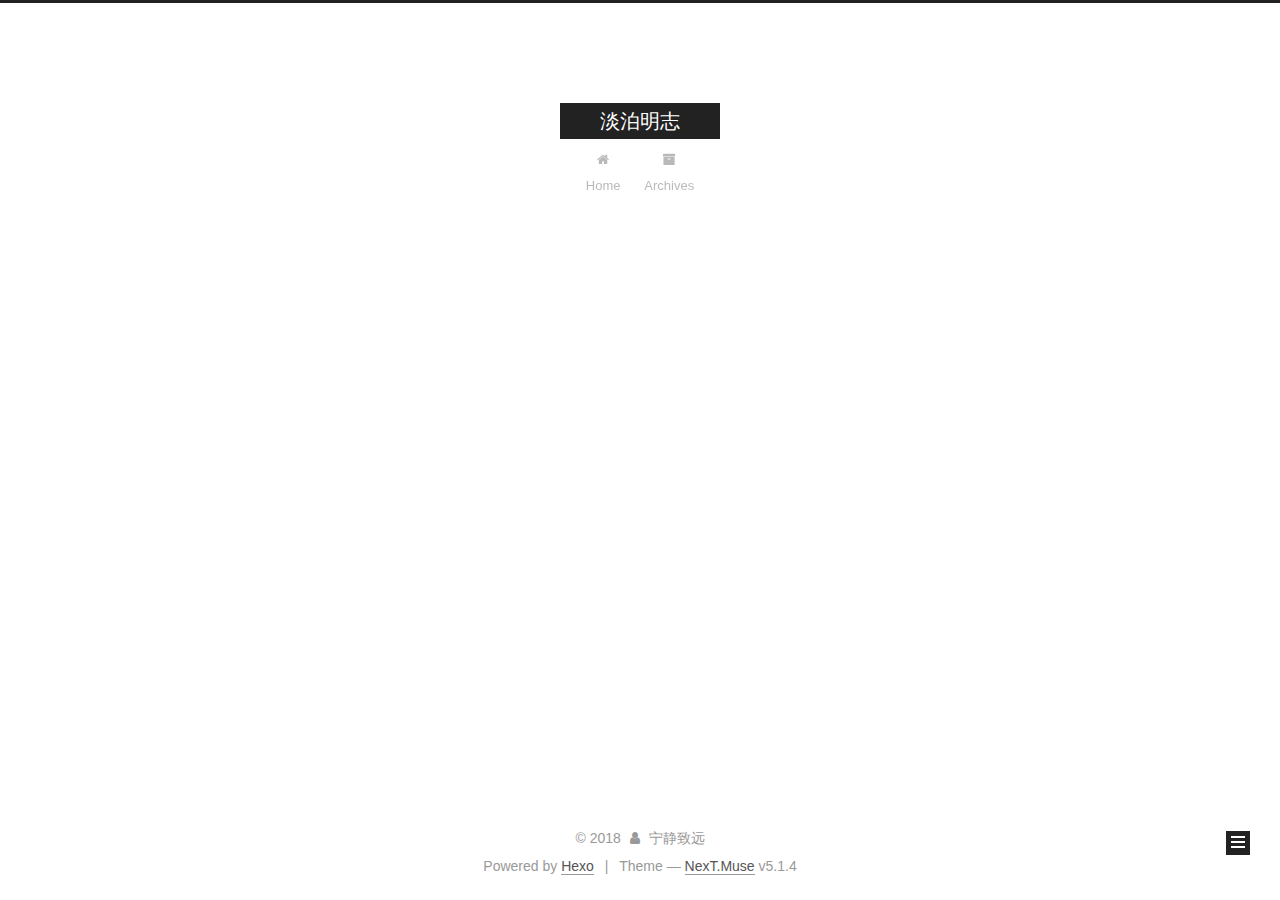
==== commit 3dc45d59: "Site updated: 2018-09-16 21:34:50" ====
--- a/archives/index.html
+++ b/archives/index.html
@@ -1,470 +1,560 @@
 <!DOCTYPE html>
-<html>
+
+
+
+  
+
+
+<html class="theme-next muse use-motion" lang="">
 <head>
-  <meta charset="utf-8">
-  
-  <meta name="renderer" content="webkit">
-  <meta http-equiv="X-UA-Compatible" content="IE=edge" >
-  <link rel="dns-prefetch" href="http://yoursite.com">
-  <title>Archives | Hexo</title>
-  <meta name="viewport" content="width=device-width, initial-scale=1, maximum-scale=1">
-  <meta property="og:type" content="website">
-<meta property="og:title" content="Hexo">
+  <meta charset="UTF-8"/>
+<meta http-equiv="X-UA-Compatible" content="IE=edge" />
+<meta name="viewport" content="width=device-width, initial-scale=1, maximum-scale=1"/>
+<meta name="theme-color" content="#222">
+
+
+
+
+
+
+
+
+
+<meta http-equiv="Cache-Control" content="no-transform" />
+<meta http-equiv="Cache-Control" content="no-siteapp" />
+
+
+
+
+
+
+
+
+
+
+
+
+
+
+
+
+  
+  
+  <link href="/lib/fancybox/source/jquery.fancybox.css?v=2.1.5" rel="stylesheet" type="text/css" />
+
+
+
+
+
+
+
+<link href="/lib/font-awesome/css/font-awesome.min.css?v=4.6.2" rel="stylesheet" type="text/css" />
+
+<link href="/css/main.css?v=5.1.4" rel="stylesheet" type="text/css" />
+
+
+  <link rel="apple-touch-icon" sizes="180x180" href="/images/apple-touch-icon-next.png?v=5.1.4">
+
+
+  <link rel="icon" type="image/png" sizes="32x32" href="/images/favicon-32x32-next.png?v=5.1.4">
+
+
+  <link rel="icon" type="image/png" sizes="16x16" href="/images/favicon-16x16-next.png?v=5.1.4">
+
+
+  <link rel="mask-icon" href="/images/logo.svg?v=5.1.4" color="#222">
+
+
+
+
+
+  <meta name="keywords" content="Hexo, NexT" />
+
+
+
+
+
+
+
+
+
+
+<meta property="og:type" content="website">
+<meta property="og:title" content="淡泊明志">
 <meta property="og:url" content="http://yoursite.com/archives/index.html">
-<meta property="og:site_name" content="Hexo">
+<meta property="og:site_name" content="淡泊明志">
 <meta property="og:locale" content="default">
 <meta name="twitter:card" content="summary">
-<meta name="twitter:title" content="Hexo">
-  
-    <link rel="alternative" href="/atom.xml" title="Hexo" type="application/atom+xml">
-  
-  
-    <link rel="icon" href="/favicon.png">
-  
-  <link rel="stylesheet" type="text/css" href="/./main.0cf68a.css">
-  <style type="text/css">
-  
-    #container.show {
-      background: linear-gradient(200deg,#a0cfe4,#e8c37e);
+<meta name="twitter:title" content="淡泊明志">
+
+
+
+<script type="text/javascript" id="hexo.configurations">
+  var NexT = window.NexT || {};
+  var CONFIG = {
+    root: '/',
+    scheme: 'Muse',
+    version: '5.1.4',
+    sidebar: {"position":"left","display":"post","offset":12,"b2t":false,"scrollpercent":false,"onmobile":false},
+    fancybox: true,
+    tabs: true,
+    motion: {"enable":true,"async":false,"transition":{"post_block":"fadeIn","post_header":"slideDownIn","post_body":"slideDownIn","coll_header":"slideLeftIn","sidebar":"slideUpIn"}},
+    duoshuo: {
+      userId: '0',
+      author: 'Author'
+    },
+    algolia: {
+      applicationID: '',
+      apiKey: '',
+      indexName: '',
+      hits: {"per_page":10},
+      labels: {"input_placeholder":"Search for Posts","hits_empty":"We didn't find any results for the search: ${query}","hits_stats":"${hits} results found in ${time} ms"}
     }
-  </style>
-  
-
-  
+  };
+</script>
+
+
+
+  <link rel="canonical" href="http://yoursite.com/archives/"/>
+
+
+
+
+
+  <title>Archive | 淡泊明志</title>
+  
+
+
+
+
+
+
+
 
 </head>
 
-<body>
-  <div id="container" q-class="show:isCtnShow">
-    <canvas id="anm-canvas" class="anm-canvas"></canvas>
-    <div class="left-col" q-class="show:isShow">
-      
-<div class="overlay" style="background: #4d4d4d"></div>
-<div class="intrude-less">
-	<header id="header" class="inner">
-		<a href="/" class="profilepic">
-			<img src="" class="js-avatar">
-		</a>
-		<hgroup>
-		  <h1 class="header-author"><a href="/">John Doe</a></h1>
-		</hgroup>
-		
-
-		<nav class="header-menu">
-			<ul>
-			
-				<li><a href="/">主页</a></li>
-	        
-				<li><a href="/tags/随笔/">随笔</a></li>
-	        
-			</ul>
-		</nav>
-		<nav class="header-smart-menu">
-    		
-    			
-    			<a q-on="click: openSlider(e, 'innerArchive')" href="javascript:void(0)">所有文章</a>
-    			
-            
-    			
-    			<a q-on="click: openSlider(e, 'friends')" href="javascript:void(0)">友链</a>
-    			
-            
-    			
-    			<a q-on="click: openSlider(e, 'aboutme')" href="javascript:void(0)">关于我</a>
-    			
-            
-		</nav>
-		<nav class="header-nav">
-			<div class="social">
-				
-					<a class="github" target="_blank" href="#" title="github"><i class="icon-github"></i></a>
-		        
-					<a class="weibo" target="_blank" href="#" title="weibo"><i class="icon-weibo"></i></a>
-		        
-					<a class="rss" target="_blank" href="#" title="rss"><i class="icon-rss"></i></a>
-		        
-					<a class="zhihu" target="_blank" href="#" title="zhihu"><i class="icon-zhihu"></i></a>
-		        
-			</div>
-		</nav>
-	</header>		
+<body itemscope itemtype="http://schema.org/WebPage" lang="default">
+
+  
+  
+    
+  
+
+  <div class="container sidebar-position-left page-archive">
+    <div class="headband"></div>
+
+    <header id="header" class="header" itemscope itemtype="http://schema.org/WPHeader">
+      <div class="header-inner"><div class="site-brand-wrapper">
+  <div class="site-meta ">
+    
+
+    <div class="custom-logo-site-title">
+      <a href="/"  class="brand" rel="start">
+        <span class="logo-line-before"><i></i></span>
+        <span class="site-title">淡泊明志</span>
+        <span class="logo-line-after"><i></i></span>
+      </a>
+    </div>
+      
+        <p class="site-subtitle"></p>
+      
+  </div>
+
+  <div class="site-nav-toggle">
+    <button>
+      <span class="btn-bar"></span>
+      <span class="btn-bar"></span>
+      <span class="btn-bar"></span>
+    </button>
+  </div>
 </div>
 
-    </div>
-    <div class="mid-col" q-class="show:isShow,hide:isShow|isFalse">
-      
-<nav id="mobile-nav">
-  	<div class="overlay js-overlay" style="background: #4d4d4d"></div>
-	<div class="btnctn js-mobile-btnctn">
-  		<div class="slider-trigger list" q-on="click: openSlider(e)"><i class="icon icon-sort"></i></div>
-	</div>
-	<div class="intrude-less">
-		<header id="header" class="inner">
-			<div class="profilepic">
-				<img src="" class="js-avatar">
-			</div>
-			<hgroup>
-			  <h1 class="header-author js-header-author">John Doe</h1>
-			</hgroup>
-			
-			
-			
-				
-			
-				
-			
-			
-			
-			<nav class="header-nav">
-				<div class="social">
-					
-						<a class="github" target="_blank" href="#" title="github"><i class="icon-github"></i></a>
-			        
-						<a class="weibo" target="_blank" href="#" title="weibo"><i class="icon-weibo"></i></a>
-			        
-						<a class="rss" target="_blank" href="#" title="rss"><i class="icon-rss"></i></a>
-			        
-						<a class="zhihu" target="_blank" href="#" title="zhihu"><i class="icon-zhihu"></i></a>
-			        
-				</div>
-			</nav>
-
-			<nav class="header-menu js-header-menu">
-				<ul style="width: 50%">
-				
-				
-					<li style="width: 50%"><a href="/">主页</a></li>
-		        
-					<li style="width: 50%"><a href="/tags/随笔/">随笔</a></li>
-		        
-				</ul>
-			</nav>
-		</header>				
-	</div>
-	<div class="mobile-mask" style="display:none" q-show="isShow"></div>
+<nav class="site-nav">
+  
+
+  
+    <ul id="menu" class="menu">
+      
+        
+        <li class="menu-item menu-item-home">
+          <a href="/" rel="section">
+            
+              <i class="menu-item-icon fa fa-fw fa-home"></i> <br />
+            
+            Home
+          </a>
+        </li>
+      
+        
+        <li class="menu-item menu-item-archives">
+          <a href="/archives/" rel="section">
+            
+              <i class="menu-item-icon fa fa-fw fa-archive"></i> <br />
+            
+            Archives
+          </a>
+        </li>
+      
+
+      
+    </ul>
+  
+
+  
 </nav>
 
-      <div id="wrapper" class="body-wrap">
-        <div class="menu-l">
-          <div class="canvas-wrap">
-            <canvas data-colors="#eaeaea" data-sectionHeight="100" data-contentId="js-content" id="myCanvas1" class="anm-canvas"></canvas>
+
+
+ </div>
+    </header>
+
+    <main id="main" class="main">
+      <div class="main-inner">
+        <div class="content-wrap">
+          <div id="content" class="content">
+            
+
+  
+  
+  
+  <div class="post-block archive">
+    <div id="posts" class="posts-collapse">
+      <span class="archive-move-on"></span>
+
+      <span class="archive-page-counter">
+        
+        
+        
+          
+        
+        Um..! 1 post. Keep on posting.
+      </span>
+
+      
+
+        
+        
+        
+
+        
+          
+          <div class="collection-title">
+            <h1 class="archive-year" id="archive-year-2018">2018</h1>
           </div>
-          <div id="js-content" class="content-ll">
-            
-  
-  
-    
-    
-      
-      
-      <section class="archives-wrap">
-        <div class="archive-year-wrap">
-          <a href="/archives/2018" class="archive-year">2018</a>
-        </div>
-        <div class="archives">
-    
-    <article class="archive-article archive-type-post">
-  <div class="archive-article-inner">
-    <header class="archive-article-header">
-      	<div class="article-meta">
-	      	<a href="/2018/06/07/测试/" class="archive-article-date">
-  	<time datetime="2018-06-07T04:14:04.000Z" itemprop="datePublished"><i class="icon-calendar icon"></i>2018-06-07</time>
-</a>
-        </div>
-    	 
-  
-    <h1 itemprop="name">
-      <a class="archive-article-title" href="/2018/06/07/测试/">测试</a>
-    </h1>
-  
-
-        <div class="article-info info-on-right">
-          
-          
-
-        </div>
-        <div class="clearfix"></div>
+        
+        
+
+        
+
+  <article class="post post-type-normal" itemscope itemtype="http://schema.org/Article">
+    <header class="post-header">
+
+      <h2 class="post-title">
+        
+            <a class="post-title-link" href="/2018/09/16/mongodb基本使用(1)/" itemprop="url">
+              
+                <span itemprop="name">Untitled</span>
+              
+            </a>
+        
+      </h2>
+
+      <div class="post-meta">
+        <time class="post-time" itemprop="dateCreated"
+              datetime="2018-09-16T21:33:06+08:00"
+              content="2018-09-16" >
+          09-16
+        </time>
+      </div>
+
     </header>
-  </div>
-</article>
-  
-    
-    
-    <article class="archive-article archive-type-post">
-  <div class="archive-article-inner">
-    <header class="archive-article-header">
-      	<div class="article-meta">
-	      	<a href="/2018/06/07/hello-world/" class="archive-article-date">
-  	<time datetime="2018-06-07T03:25:36.132Z" itemprop="datePublished"><i class="icon-calendar icon"></i>2018-06-07</time>
-</a>
-        </div>
-    	 
-  
-    <h1 itemprop="name">
-      <a class="archive-article-title" href="/2018/06/07/hello-world/">Hello World</a>
-    </h1>
-  
-
-        <div class="article-info info-on-right">
-          
-          
-
-        </div>
-        <div class="clearfix"></div>
-    </header>
-  </div>
-</article>
-  
-  
-    </div></section>
-  
-
-    
-
-
-          </div>
-        </div>
-      </div>
-      <footer id="footer">
-  <div class="outer">
-    <div id="footer-info">
-    	<div class="footer-left">
-    		&copy; 2018 John Doe
-    	</div>
-      	<div class="footer-right">
-      		<a href="http://hexo.io/" target="_blank">Hexo</a>  Theme <a href="https://github.com/litten/hexo-theme-yilia" target="_blank">Yilia</a> by Litten
-      	</div>
+  </article>
+
+
+
+      
+
     </div>
   </div>
-</footer>
+  
+  
+  
+
+  
+
+
+
+          </div>
+          
+
+
+          
+
+        </div>
+        
+          
+  
+  <div class="sidebar-toggle">
+    <div class="sidebar-toggle-line-wrap">
+      <span class="sidebar-toggle-line sidebar-toggle-line-first"></span>
+      <span class="sidebar-toggle-line sidebar-toggle-line-middle"></span>
+      <span class="sidebar-toggle-line sidebar-toggle-line-last"></span>
     </div>
-    <script>
-	var yiliaConfig = {
-		mathjax: false,
-		isHome: false,
-		isPost: false,
-		isArchive: true,
-		isTag: false,
-		isCategory: false,
-		open_in_new: false,
-		toc_hide_index: true,
-		root: "/",
-		innerArchive: true,
-		showTags: false
-	}
+  </div>
+
+  <aside id="sidebar" class="sidebar">
+    
+    <div class="sidebar-inner">
+
+      
+
+      
+
+      <section class="site-overview-wrap sidebar-panel sidebar-panel-active">
+        <div class="site-overview">
+          <div class="site-author motion-element" itemprop="author" itemscope itemtype="http://schema.org/Person">
+            
+              <p class="site-author-name" itemprop="name">宁静致远</p>
+              <p class="site-description motion-element" itemprop="description"></p>
+          </div>
+
+          <nav class="site-state motion-element">
+
+            
+              <div class="site-state-item site-state-posts">
+              
+                <a href="/archives/">
+              
+                  <span class="site-state-item-count">1</span>
+                  <span class="site-state-item-name">posts</span>
+                </a>
+              </div>
+            
+
+            
+
+            
+              
+              
+              <div class="site-state-item site-state-tags">
+                
+                  <span class="site-state-item-count">1</span>
+                  <span class="site-state-item-name">tags</span>
+                
+              </div>
+            
+
+          </nav>
+
+          
+
+          
+
+          
+          
+
+          
+          
+
+          
+
+        </div>
+      </section>
+
+      
+
+      
+
+    </div>
+  </aside>
+
+
+        
+      </div>
+    </main>
+
+    <footer id="footer" class="footer">
+      <div class="footer-inner">
+        <div class="copyright">&copy; <span itemprop="copyrightYear">2018</span>
+  <span class="with-love">
+    <i class="fa fa-user"></i>
+  </span>
+  <span class="author" itemprop="copyrightHolder">宁静致远</span>
+
+  
+</div>
+
+
+  <div class="powered-by">Powered by <a class="theme-link" target="_blank" href="https://hexo.io">Hexo</a></div>
+
+
+
+  <span class="post-meta-divider">|</span>
+
+
+
+  <div class="theme-info">Theme &mdash; <a class="theme-link" target="_blank" href="https://github.com/iissnan/hexo-theme-next">NexT.Muse</a> v5.1.4</div>
+
+
+
+
+        
+
+
+
+
+
+
+
+        
+      </div>
+    </footer>
+
+    
+      <div class="back-to-top">
+        <i class="fa fa-arrow-up"></i>
+        
+      </div>
+    
+
+    
+
+  </div>
+
+  
+
+<script type="text/javascript">
+  if (Object.prototype.toString.call(window.Promise) !== '[object Function]') {
+    window.Promise = null;
+  }
 </script>
 
-<script>!function(t){function n(e){if(r[e])return r[e].exports;var i=r[e]={exports:{},id:e,loaded:!1};return t[e].call(i.exports,i,i.exports,n),i.loaded=!0,i.exports}var r={};n.m=t,n.c=r,n.p="./",n(0)}([function(t,n,r){r(195),t.exports=r(191)},function(t,n,r){var e=r(3),i=r(52),o=r(27),u=r(28),c=r(53),f="prototype",a=function(t,n,r){var s,l,h,v,p=t&a.F,d=t&a.G,y=t&a.S,g=t&a.P,b=t&a.B,m=d?e:y?e[n]||(e[n]={}):(e[n]||{})[f],x=d?i:i[n]||(i[n]={}),w=x[f]||(x[f]={});d&&(r=n);for(s in r)l=!p&&m&&void 0!==m[s],h=(l?m:r)[s],v=b&&l?c(h,e):g&&"function"==typeof h?c(Function.call,h):h,m&&u(m,s,h,t&a.U),x[s]!=h&&o(x,s,v),g&&w[s]!=h&&(w[s]=h)};e.core=i,a.F=1,a.G=2,a.S=4,a.P=8,a.B=16,a.W=32,a.U=64,a.R=128,t.exports=a},function(t,n,r){var e=r(6);t.exports=function(t){if(!e(t))throw TypeError(t+" is not an object!");return t}},function(t,n){var r=t.exports="undefined"!=typeof window&&window.Math==Math?window:"undefined"!=typeof self&&self.Math==Math?self:Function("return this")();"number"==typeof __g&&(__g=r)},function(t,n){t.exports=function(t){try{return!!t()}catch(t){return!0}}},function(t,n){var r=t.exports="undefined"!=typeof window&&window.Math==Math?window:"undefined"!=typeof self&&self.Math==Math?self:Function("return this")();"number"==typeof __g&&(__g=r)},function(t,n){t.exports=function(t){return"object"==typeof t?null!==t:"function"==typeof t}},function(t,n,r){var e=r(126)("wks"),i=r(76),o=r(3).Symbol,u="function"==typeof o;(t.exports=function(t){return e[t]||(e[t]=u&&o[t]||(u?o:i)("Symbol."+t))}).store=e},function(t,n){var r={}.hasOwnProperty;t.exports=function(t,n){return r.call(t,n)}},function(t,n,r){var e=r(94),i=r(33);t.exports=function(t){return e(i(t))}},function(t,n,r){t.exports=!r(4)(function(){return 7!=Object.defineProperty({},"a",{get:function(){return 7}}).a})},function(t,n,r){var e=r(2),i=r(167),o=r(50),u=Object.defineProperty;n.f=r(10)?Object.defineProperty:function(t,n,r){if(e(t),n=o(n,!0),e(r),i)try{return u(t,n,r)}catch(t){}if("get"in r||"set"in r)throw TypeError("Accessors not supported!");return"value"in r&&(t[n]=r.value),t}},function(t,n,r){t.exports=!r(18)(function(){return 7!=Object.defineProperty({},"a",{get:function(){return 7}}).a})},function(t,n,r){var e=r(14),i=r(22);t.exports=r(12)?function(t,n,r){return e.f(t,n,i(1,r))}:function(t,n,r){return t[n]=r,t}},function(t,n,r){var e=r(20),i=r(58),o=r(42),u=Object.defineProperty;n.f=r(12)?Object.defineProperty:function(t,n,r){if(e(t),n=o(n,!0),e(r),i)try{return u(t,n,r)}catch(t){}if("get"in r||"set"in r)throw TypeError("Accessors not supported!");return"value"in r&&(t[n]=r.value),t}},function(t,n,r){var e=r(40)("wks"),i=r(23),o=r(5).Symbol,u="function"==typeof o;(t.exports=function(t){return e[t]||(e[t]=u&&o[t]||(u?o:i)("Symbol."+t))}).store=e},function(t,n,r){var e=r(67),i=Math.min;t.exports=function(t){return t>0?i(e(t),9007199254740991):0}},function(t,n,r){var e=r(46);t.exports=function(t){return Object(e(t))}},function(t,n){t.exports=function(t){try{return!!t()}catch(t){return!0}}},function(t,n,r){var e=r(63),i=r(34);t.exports=Object.keys||function(t){return e(t,i)}},function(t,n,r){var e=r(21);t.exports=function(t){if(!e(t))throw TypeError(t+" is not an object!");return t}},function(t,n){t.exports=function(t){return"object"==typeof t?null!==t:"function"==typeof t}},function(t,n){t.exports=function(t,n){return{enumerable:!(1&t),configurable:!(2&t),writable:!(4&t),value:n}}},function(t,n){var r=0,e=Math.random();t.exports=function(t){return"Symbol(".concat(void 0===t?"":t,")_",(++r+e).toString(36))}},function(t,n){var r={}.hasOwnProperty;t.exports=function(t,n){return r.call(t,n)}},function(t,n){var r=t.exports={version:"2.4.0"};"number"==typeof __e&&(__e=r)},function(t,n){t.exports=function(t){if("function"!=typeof t)throw TypeError(t+" is not a function!");return t}},function(t,n,r){var e=r(11),i=r(66);t.exports=r(10)?function(t,n,r){return e.f(t,n,i(1,r))}:function(t,n,r){return t[n]=r,t}},function(t,n,r){var e=r(3),i=r(27),o=r(24),u=r(76)("src"),c="toString",f=Function[c],a=(""+f).split(c);r(52).inspectSource=function(t){return f.call(t)},(t.exports=function(t,n,r,c){var f="function"==typeof r;f&&(o(r,"name")||i(r,"name",n)),t[n]!==r&&(f&&(o(r,u)||i(r,u,t[n]?""+t[n]:a.join(String(n)))),t===e?t[n]=r:c?t[n]?t[n]=r:i(t,n,r):(delete t[n],i(t,n,r)))})(Function.prototype,c,function(){return"function"==typeof this&&this[u]||f.call(this)})},function(t,n,r){var e=r(1),i=r(4),o=r(46),u=function(t,n,r,e){var i=String(o(t)),u="<"+n;return""!==r&&(u+=" "+r+'="'+String(e).replace(/"/g,"&quot;")+'"'),u+">"+i+"</"+n+">"};t.exports=function(t,n){var r={};r[t]=n(u),e(e.P+e.F*i(function(){var n=""[t]('"');return n!==n.toLowerCase()||n.split('"').length>3}),"String",r)}},function(t,n,r){var e=r(115),i=r(46);t.exports=function(t){return e(i(t))}},function(t,n,r){var e=r(116),i=r(66),o=r(30),u=r(50),c=r(24),f=r(167),a=Object.getOwnPropertyDescriptor;n.f=r(10)?a:function(t,n){if(t=o(t),n=u(n,!0),f)try{return a(t,n)}catch(t){}if(c(t,n))return i(!e.f.call(t,n),t[n])}},function(t,n,r){var e=r(24),i=r(17),o=r(145)("IE_PROTO"),u=Object.prototype;t.exports=Object.getPrototypeOf||function(t){return t=i(t),e(t,o)?t[o]:"function"==typeof t.constructor&&t instanceof t.constructor?t.constructor.prototype:t instanceof Object?u:null}},function(t,n){t.exports=function(t){if(void 0==t)throw TypeError("Can't call method on  "+t);return t}},function(t,n){t.exports="constructor,hasOwnProperty,isPrototypeOf,propertyIsEnumerable,toLocaleString,toString,valueOf".split(",")},function(t,n){t.exports={}},function(t,n){t.exports=!0},function(t,n){n.f={}.propertyIsEnumerable},function(t,n,r){var e=r(14).f,i=r(8),o=r(15)("toStringTag");t.exports=function(t,n,r){t&&!i(t=r?t:t.prototype,o)&&e(t,o,{configurable:!0,value:n})}},function(t,n,r){var e=r(40)("keys"),i=r(23);t.exports=function(t){return e[t]||(e[t]=i(t))}},function(t,n,r){var e=r(5),i="__core-js_shared__",o=e[i]||(e[i]={});t.exports=function(t){return o[t]||(o[t]={})}},function(t,n){var r=Math.ceil,e=Math.floor;t.exports=function(t){return isNaN(t=+t)?0:(t>0?e:r)(t)}},function(t,n,r){var e=r(21);t.exports=function(t,n){if(!e(t))return t;var r,i;if(n&&"function"==typeof(r=t.toString)&&!e(i=r.call(t)))return i;if("function"==typeof(r=t.valueOf)&&!e(i=r.call(t)))return i;if(!n&&"function"==typeof(r=t.toString)&&!e(i=r.call(t)))return i;throw TypeError("Can't convert object to primitive value")}},function(t,n,r){var e=r(5),i=r(25),o=r(36),u=r(44),c=r(14).f;t.exports=function(t){var n=i.Symbol||(i.Symbol=o?{}:e.Symbol||{});"_"==t.charAt(0)||t in n||c(n,t,{value:u.f(t)})}},function(t,n,r){n.f=r(15)},function(t,n){var r={}.toString;t.exports=function(t){return r.call(t).slice(8,-1)}},function(t,n){t.exports=function(t){if(void 0==t)throw TypeError("Can't call method on  "+t);return t}},function(t,n,r){var e=r(4);t.exports=function(t,n){return!!t&&e(function(){n?t.call(null,function(){},1):t.call(null)})}},function(t,n,r){var e=r(53),i=r(115),o=r(17),u=r(16),c=r(203);t.exports=function(t,n){var r=1==t,f=2==t,a=3==t,s=4==t,l=6==t,h=5==t||l,v=n||c;return function(n,c,p){for(var d,y,g=o(n),b=i(g),m=e(c,p,3),x=u(b.length),w=0,S=r?v(n,x):f?v(n,0):void 0;x>w;w++)if((h||w in b)&&(d=b[w],y=m(d,w,g),t))if(r)S[w]=y;else if(y)switch(t){case 3:return!0;case 5:return d;case 6:return w;case 2:S.push(d)}else if(s)return!1;return l?-1:a||s?s:S}}},function(t,n,r){var e=r(1),i=r(52),o=r(4);t.exports=function(t,n){var r=(i.Object||{})[t]||Object[t],u={};u[t]=n(r),e(e.S+e.F*o(function(){r(1)}),"Object",u)}},function(t,n,r){var e=r(6);t.exports=function(t,n){if(!e(t))return t;var r,i;if(n&&"function"==typeof(r=t.toString)&&!e(i=r.call(t)))return i;if("function"==typeof(r=t.valueOf)&&!e(i=r.call(t)))return i;if(!n&&"function"==typeof(r=t.toString)&&!e(i=r.call(t)))return i;throw TypeError("Can't convert object to primitive value")}},function(t,n,r){var e=r(5),i=r(25),o=r(91),u=r(13),c="prototype",f=function(t,n,r){var a,s,l,h=t&f.F,v=t&f.G,p=t&f.S,d=t&f.P,y=t&f.B,g=t&f.W,b=v?i:i[n]||(i[n]={}),m=b[c],x=v?e:p?e[n]:(e[n]||{})[c];v&&(r=n);for(a in r)(s=!h&&x&&void 0!==x[a])&&a in b||(l=s?x[a]:r[a],b[a]=v&&"function"!=typeof x[a]?r[a]:y&&s?o(l,e):g&&x[a]==l?function(t){var n=function(n,r,e){if(this instanceof t){switch(arguments.length){case 0:return new t;case 1:return new t(n);case 2:return new t(n,r)}return new t(n,r,e)}return t.apply(this,arguments)};return n[c]=t[c],n}(l):d&&"function"==typeof l?o(Function.call,l):l,d&&((b.virtual||(b.virtual={}))[a]=l,t&f.R&&m&&!m[a]&&u(m,a,l)))};f.F=1,f.G=2,f.S=4,f.P=8,f.B=16,f.W=32,f.U=64,f.R=128,t.exports=f},function(t,n){var r=t.exports={version:"2.4.0"};"number"==typeof __e&&(__e=r)},function(t,n,r){var e=r(26);t.exports=function(t,n,r){if(e(t),void 0===n)return t;switch(r){case 1:return function(r){return t.call(n,r)};case 2:return function(r,e){return t.call(n,r,e)};case 3:return function(r,e,i){return t.call(n,r,e,i)}}return function(){return t.apply(n,arguments)}}},function(t,n,r){var e=r(183),i=r(1),o=r(126)("metadata"),u=o.store||(o.store=new(r(186))),c=function(t,n,r){var i=u.get(t);if(!i){if(!r)return;u.set(t,i=new e)}var o=i.get(n);if(!o){if(!r)return;i.set(n,o=new e)}return o},f=function(t,n,r){var e=c(n,r,!1);return void 0!==e&&e.has(t)},a=function(t,n,r){var e=c(n,r,!1);return void 0===e?void 0:e.get(t)},s=function(t,n,r,e){c(r,e,!0).set(t,n)},l=function(t,n){var r=c(t,n,!1),e=[];return r&&r.forEach(function(t,n){e.push(n)}),e},h=function(t){return void 0===t||"symbol"==typeof t?t:String(t)},v=function(t){i(i.S,"Reflect",t)};t.exports={store:u,map:c,has:f,get:a,set:s,keys:l,key:h,exp:v}},function(t,n,r){"use strict";if(r(10)){var e=r(69),i=r(3),o=r(4),u=r(1),c=r(127),f=r(152),a=r(53),s=r(68),l=r(66),h=r(27),v=r(73),p=r(67),d=r(16),y=r(75),g=r(50),b=r(24),m=r(180),x=r(114),w=r(6),S=r(17),_=r(137),O=r(70),E=r(32),P=r(71).f,j=r(154),F=r(76),M=r(7),A=r(48),N=r(117),T=r(146),I=r(155),k=r(80),L=r(123),R=r(74),C=r(130),D=r(160),U=r(11),W=r(31),G=U.f,B=W.f,V=i.RangeError,z=i.TypeError,q=i.Uint8Array,K="ArrayBuffer",J="Shared"+K,Y="BYTES_PER_ELEMENT",H="prototype",$=Array[H],X=f.ArrayBuffer,Q=f.DataView,Z=A(0),tt=A(2),nt=A(3),rt=A(4),et=A(5),it=A(6),ot=N(!0),ut=N(!1),ct=I.values,ft=I.keys,at=I.entries,st=$.lastIndexOf,lt=$.reduce,ht=$.reduceRight,vt=$.join,pt=$.sort,dt=$.slice,yt=$.toString,gt=$.toLocaleString,bt=M("iterator"),mt=M("toStringTag"),xt=F("typed_constructor"),wt=F("def_constructor"),St=c.CONSTR,_t=c.TYPED,Ot=c.VIEW,Et="Wrong length!",Pt=A(1,function(t,n){return Tt(T(t,t[wt]),n)}),jt=o(function(){return 1===new q(new Uint16Array([1]).buffer)[0]}),Ft=!!q&&!!q[H].set&&o(function(){new q(1).set({})}),Mt=function(t,n){if(void 0===t)throw z(Et);var r=+t,e=d(t);if(n&&!m(r,e))throw V(Et);return e},At=function(t,n){var r=p(t);if(r<0||r%n)throw V("Wrong offset!");return r},Nt=function(t){if(w(t)&&_t in t)return t;throw z(t+" is not a typed array!")},Tt=function(t,n){if(!(w(t)&&xt in t))throw z("It is not a typed array constructor!");return new t(n)},It=function(t,n){return kt(T(t,t[wt]),n)},kt=function(t,n){for(var r=0,e=n.length,i=Tt(t,e);e>r;)i[r]=n[r++];return i},Lt=function(t,n,r){G(t,n,{get:function(){return this._d[r]}})},Rt=function(t){var n,r,e,i,o,u,c=S(t),f=arguments.length,s=f>1?arguments[1]:void 0,l=void 0!==s,h=j(c);if(void 0!=h&&!_(h)){for(u=h.call(c),e=[],n=0;!(o=u.next()).done;n++)e.push(o.value);c=e}for(l&&f>2&&(s=a(s,arguments[2],2)),n=0,r=d(c.length),i=Tt(this,r);r>n;n++)i[n]=l?s(c[n],n):c[n];return i},Ct=function(){for(var t=0,n=arguments.length,r=Tt(this,n);n>t;)r[t]=arguments[t++];return r},Dt=!!q&&o(function(){gt.call(new q(1))}),Ut=function(){return gt.apply(Dt?dt.call(Nt(this)):Nt(this),arguments)},Wt={copyWithin:function(t,n){return D.call(Nt(this),t,n,arguments.length>2?arguments[2]:void 0)},every:function(t){return rt(Nt(this),t,arguments.length>1?arguments[1]:void 0)},fill:function(t){return C.apply(Nt(this),arguments)},filter:function(t){return It(this,tt(Nt(this),t,arguments.length>1?arguments[1]:void 0))},find:function(t){return et(Nt(this),t,arguments.length>1?arguments[1]:void 0)},findIndex:function(t){return it(Nt(this),t,arguments.length>1?arguments[1]:void 0)},forEach:function(t){Z(Nt(this),t,arguments.length>1?arguments[1]:void 0)},indexOf:function(t){return ut(Nt(this),t,arguments.length>1?arguments[1]:void 0)},includes:function(t){return ot(Nt(this),t,arguments.length>1?arguments[1]:void 0)},join:function(t){return vt.apply(Nt(this),arguments)},lastIndexOf:function(t){return st.apply(Nt(this),arguments)},map:function(t){return Pt(Nt(this),t,arguments.length>1?arguments[1]:void 0)},reduce:function(t){return lt.apply(Nt(this),arguments)},reduceRight:function(t){return ht.apply(Nt(this),arguments)},reverse:function(){for(var t,n=this,r=Nt(n).length,e=Math.floor(r/2),i=0;i<e;)t=n[i],n[i++]=n[--r],n[r]=t;return n},some:function(t){return nt(Nt(this),t,arguments.length>1?arguments[1]:void 0)},sort:function(t){return pt.call(Nt(this),t)},subarray:function(t,n){var r=Nt(this),e=r.length,i=y(t,e);return new(T(r,r[wt]))(r.buffer,r.byteOffset+i*r.BYTES_PER_ELEMENT,d((void 0===n?e:y(n,e))-i))}},Gt=function(t,n){return It(this,dt.call(Nt(this),t,n))},Bt=function(t){Nt(this);var n=At(arguments[1],1),r=this.length,e=S(t),i=d(e.length),o=0;if(i+n>r)throw V(Et);for(;o<i;)this[n+o]=e[o++]},Vt={entries:function(){return at.call(Nt(this))},keys:function(){return ft.call(Nt(this))},values:function(){return ct.call(Nt(this))}},zt=function(t,n){return w(t)&&t[_t]&&"symbol"!=typeof n&&n in t&&String(+n)==String(n)},qt=function(t,n){return zt(t,n=g(n,!0))?l(2,t[n]):B(t,n)},Kt=function(t,n,r){return!(zt(t,n=g(n,!0))&&w(r)&&b(r,"value"))||b(r,"get")||b(r,"set")||r.configurable||b(r,"writable")&&!r.writable||b(r,"enumerable")&&!r.enumerable?G(t,n,r):(t[n]=r.value,t)};St||(W.f=qt,U.f=Kt),u(u.S+u.F*!St,"Object",{getOwnPropertyDescriptor:qt,defineProperty:Kt}),o(function(){yt.call({})})&&(yt=gt=function(){return vt.call(this)});var Jt=v({},Wt);v(Jt,Vt),h(Jt,bt,Vt.values),v(Jt,{slice:Gt,set:Bt,constructor:function(){},toString:yt,toLocaleString:Ut}),Lt(Jt,"buffer","b"),Lt(Jt,"byteOffset","o"),Lt(Jt,"byteLength","l"),Lt(Jt,"length","e"),G(Jt,mt,{get:function(){return this[_t]}}),t.exports=function(t,n,r,f){f=!!f;var a=t+(f?"Clamped":"")+"Array",l="Uint8Array"!=a,v="get"+t,p="set"+t,y=i[a],g=y||{},b=y&&E(y),m=!y||!c.ABV,S={},_=y&&y[H],j=function(t,r){var e=t._d;return e.v[v](r*n+e.o,jt)},F=function(t,r,e){var i=t._d;f&&(e=(e=Math.round(e))<0?0:e>255?255:255&e),i.v[p](r*n+i.o,e,jt)},M=function(t,n){G(t,n,{get:function(){return j(this,n)},set:function(t){return F(this,n,t)},enumerable:!0})};m?(y=r(function(t,r,e,i){s(t,y,a,"_d");var o,u,c,f,l=0,v=0;if(w(r)){if(!(r instanceof X||(f=x(r))==K||f==J))return _t in r?kt(y,r):Rt.call(y,r);o=r,v=At(e,n);var p=r.byteLength;if(void 0===i){if(p%n)throw V(Et);if((u=p-v)<0)throw V(Et)}else if((u=d(i)*n)+v>p)throw V(Et);c=u/n}else c=Mt(r,!0),u=c*n,o=new X(u);for(h(t,"_d",{b:o,o:v,l:u,e:c,v:new Q(o)});l<c;)M(t,l++)}),_=y[H]=O(Jt),h(_,"constructor",y)):L(function(t){new y(null),new y(t)},!0)||(y=r(function(t,r,e,i){s(t,y,a);var o;return w(r)?r instanceof X||(o=x(r))==K||o==J?void 0!==i?new g(r,At(e,n),i):void 0!==e?new g(r,At(e,n)):new g(r):_t in r?kt(y,r):Rt.call(y,r):new g(Mt(r,l))}),Z(b!==Function.prototype?P(g).concat(P(b)):P(g),function(t){t in y||h(y,t,g[t])}),y[H]=_,e||(_.constructor=y));var A=_[bt],N=!!A&&("values"==A.name||void 0==A.name),T=Vt.values;h(y,xt,!0),h(_,_t,a),h(_,Ot,!0),h(_,wt,y),(f?new y(1)[mt]==a:mt in _)||G(_,mt,{get:function(){return a}}),S[a]=y,u(u.G+u.W+u.F*(y!=g),S),u(u.S,a,{BYTES_PER_ELEMENT:n,from:Rt,of:Ct}),Y in _||h(_,Y,n),u(u.P,a,Wt),R(a),u(u.P+u.F*Ft,a,{set:Bt}),u(u.P+u.F*!N,a,Vt),u(u.P+u.F*(_.toString!=yt),a,{toString:yt}),u(u.P+u.F*o(function(){new y(1).slice()}),a,{slice:Gt}),u(u.P+u.F*(o(function(){return[1,2].toLocaleString()!=new y([1,2]).toLocaleString()})||!o(function(){_.toLocaleString.call([1,2])})),a,{toLocaleString:Ut}),k[a]=N?A:T,e||N||h(_,bt,T)}}else t.exports=function(){}},function(t,n){var r={}.toString;t.exports=function(t){return r.call(t).slice(8,-1)}},function(t,n,r){var e=r(21),i=r(5).document,o=e(i)&&e(i.createElement);t.exports=function(t){return o?i.createElement(t):{}}},function(t,n,r){t.exports=!r(12)&&!r(18)(function(){return 7!=Object.defineProperty(r(57)("div"),"a",{get:function(){return 7}}).a})},function(t,n,r){"use strict";var e=r(36),i=r(51),o=r(64),u=r(13),c=r(8),f=r(35),a=r(96),s=r(38),l=r(103),h=r(15)("iterator"),v=!([].keys&&"next"in[].keys()),p="keys",d="values",y=function(){return this};t.exports=function(t,n,r,g,b,m,x){a(r,n,g);var w,S,_,O=function(t){if(!v&&t in F)return F[t];switch(t){case p:case d:return function(){return new r(this,t)}}return function(){return new r(this,t)}},E=n+" Iterator",P=b==d,j=!1,F=t.prototype,M=F[h]||F["@@iterator"]||b&&F[b],A=M||O(b),N=b?P?O("entries"):A:void 0,T="Array"==n?F.entries||M:M;if(T&&(_=l(T.call(new t)))!==Object.prototype&&(s(_,E,!0),e||c(_,h)||u(_,h,y)),P&&M&&M.name!==d&&(j=!0,A=function(){return M.call(this)}),e&&!x||!v&&!j&&F[h]||u(F,h,A),f[n]=A,f[E]=y,b)if(w={values:P?A:O(d),keys:m?A:O(p),entries:N},x)for(S in w)S in F||o(F,S,w[S]);else i(i.P+i.F*(v||j),n,w);return w}},function(t,n,r){var e=r(20),i=r(100),o=r(34),u=r(39)("IE_PROTO"),c=function(){},f="prototype",a=function(){var t,n=r(57)("iframe"),e=o.length;for(n.style.display="none",r(93).appendChild(n),n.src="javascript:",t=n.contentWindow.document,t.open(),t.write("<script>document.F=Object<\/script>"),t.close(),a=t.F;e--;)delete a[f][o[e]];return a()};t.exports=Object.create||function(t,n){var r;return null!==t?(c[f]=e(t),r=new c,c[f]=null,r[u]=t):r=a(),void 0===n?r:i(r,n)}},function(t,n,r){var e=r(63),i=r(34).concat("length","prototype");n.f=Object.getOwnPropertyNames||function(t){return e(t,i)}},function(t,n){n.f=Object.getOwnPropertySymbols},function(t,n,r){var e=r(8),i=r(9),o=r(90)(!1),u=r(39)("IE_PROTO");t.exports=function(t,n){var r,c=i(t),f=0,a=[];for(r in c)r!=u&&e(c,r)&&a.push(r);for(;n.length>f;)e(c,r=n[f++])&&(~o(a,r)||a.push(r));return a}},function(t,n,r){t.exports=r(13)},function(t,n,r){var e=r(76)("meta"),i=r(6),o=r(24),u=r(11).f,c=0,f=Object.isExtensible||function(){return!0},a=!r(4)(function(){return f(Object.preventExtensions({}))}),s=function(t){u(t,e,{value:{i:"O"+ ++c,w:{}}})},l=function(t,n){if(!i(t))return"symbol"==typeof t?t:("string"==typeof t?"S":"P")+t;if(!o(t,e)){if(!f(t))return"F";if(!n)return"E";s(t)}return t[e].i},h=function(t,n){if(!o(t,e)){if(!f(t))return!0;if(!n)return!1;s(t)}return t[e].w},v=function(t){return a&&p.NEED&&f(t)&&!o(t,e)&&s(t),t},p=t.exports={KEY:e,NEED:!1,fastKey:l,getWeak:h,onFreeze:v}},function(t,n){t.exports=function(t,n){return{enumerable:!(1&t),configurable:!(2&t),writable:!(4&t),value:n}}},function(t,n){var r=Math.ceil,e=Math.floor;t.exports=function(t){return isNaN(t=+t)?0:(t>0?e:r)(t)}},function(t,n){t.exports=function(t,n,r,e){if(!(t instanceof n)||void 0!==e&&e in t)throw TypeError(r+": incorrect invocation!");return t}},function(t,n){t.exports=!1},function(t,n,r){var e=r(2),i=r(173),o=r(133),u=r(145)("IE_PROTO"),c=function(){},f="prototype",a=function(){var t,n=r(132)("iframe"),e=o.length;for(n.style.display="none",r(135).appendChild(n),n.src="javascript:",t=n.contentWindow.document,t.open(),t.write("<script>document.F=Object<\/script>"),t.close(),a=t.F;e--;)delete a[f][o[e]];return a()};t.exports=Object.create||function(t,n){var r;return null!==t?(c[f]=e(t),r=new c,c[f]=null,r[u]=t):r=a(),void 0===n?r:i(r,n)}},function(t,n,r){var e=r(175),i=r(133).concat("length","prototype");n.f=Object.getOwnPropertyNames||function(t){return e(t,i)}},function(t,n,r){var e=r(175),i=r(133);t.exports=Object.keys||function(t){return e(t,i)}},function(t,n,r){var e=r(28);t.exports=function(t,n,r){for(var i in n)e(t,i,n[i],r);return t}},function(t,n,r){"use strict";var e=r(3),i=r(11),o=r(10),u=r(7)("species");t.exports=function(t){var n=e[t];o&&n&&!n[u]&&i.f(n,u,{configurable:!0,get:function(){return this}})}},function(t,n,r){var e=r(67),i=Math.max,o=Math.min;t.exports=function(t,n){return t=e(t),t<0?i(t+n,0):o(t,n)}},function(t,n){var r=0,e=Math.random();t.exports=function(t){return"Symbol(".concat(void 0===t?"":t,")_",(++r+e).toString(36))}},function(t,n,r){var e=r(33);t.exports=function(t){return Object(e(t))}},function(t,n,r){var e=r(7)("unscopables"),i=Array.prototype;void 0==i[e]&&r(27)(i,e,{}),t.exports=function(t){i[e][t]=!0}},function(t,n,r){var e=r(53),i=r(169),o=r(137),u=r(2),c=r(16),f=r(154),a={},s={},n=t.exports=function(t,n,r,l,h){var v,p,d,y,g=h?function(){return t}:f(t),b=e(r,l,n?2:1),m=0;if("function"!=typeof g)throw TypeError(t+" is not iterable!");if(o(g)){for(v=c(t.length);v>m;m++)if((y=n?b(u(p=t[m])[0],p[1]):b(t[m]))===a||y===s)return y}else for(d=g.call(t);!(p=d.next()).done;)if((y=i(d,b,p.value,n))===a||y===s)return y};n.BREAK=a,n.RETURN=s},function(t,n){t.exports={}},function(t,n,r){var e=r(11).f,i=r(24),o=r(7)("toStringTag");t.exports=function(t,n,r){t&&!i(t=r?t:t.prototype,o)&&e(t,o,{configurable:!0,value:n})}},function(t,n,r){var e=r(1),i=r(46),o=r(4),u=r(150),c="["+u+"]",f="​-",a=RegExp("^"+c+c+"*"),s=RegExp(c+c+"*$"),l=function(t,n,r){var i={},c=o(function(){return!!u[t]()||f[t]()!=f}),a=i[t]=c?n(h):u[t];r&&(i[r]=a),e(e.P+e.F*c,"String",i)},h=l.trim=function(t,n){return t=String(i(t)),1&n&&(t=t.replace(a,"")),2&n&&(t=t.replace(s,"")),t};t.exports=l},function(t,n,r){t.exports={default:r(86),__esModule:!0}},function(t,n,r){t.exports={default:r(87),__esModule:!0}},function(t,n,r){"use strict";function e(t){return t&&t.__esModule?t:{default:t}}n.__esModule=!0;var i=r(84),o=e(i),u=r(83),c=e(u),f="function"==typeof c.default&&"symbol"==typeof o.default?function(t){return typeof t}:function(t){return t&&"function"==typeof c.default&&t.constructor===c.default&&t!==c.default.prototype?"symbol":typeof t};n.default="function"==typeof c.default&&"symbol"===f(o.default)?function(t){return void 0===t?"undefined":f(t)}:function(t){return t&&"function"==typeof c.default&&t.constructor===c.default&&t!==c.default.prototype?"symbol":void 0===t?"undefined":f(t)}},function(t,n,r){r(110),r(108),r(111),r(112),t.exports=r(25).Symbol},function(t,n,r){r(109),r(113),t.exports=r(44).f("iterator")},function(t,n){t.exports=function(t){if("function"!=typeof t)throw TypeError(t+" is not a function!");return t}},function(t,n){t.exports=function(){}},function(t,n,r){var e=r(9),i=r(106),o=r(105);t.exports=function(t){return function(n,r,u){var c,f=e(n),a=i(f.length),s=o(u,a);if(t&&r!=r){for(;a>s;)if((c=f[s++])!=c)return!0}else for(;a>s;s++)if((t||s in f)&&f[s]===r)return t||s||0;return!t&&-1}}},function(t,n,r){var e=r(88);t.exports=function(t,n,r){if(e(t),void 0===n)return t;switch(r){case 1:return function(r){return t.call(n,r)};case 2:return function(r,e){return t.call(n,r,e)};case 3:return function(r,e,i){return t.call(n,r,e,i)}}return function(){return t.apply(n,arguments)}}},function(t,n,r){var e=r(19),i=r(62),o=r(37);t.exports=function(t){var n=e(t),r=i.f;if(r)for(var u,c=r(t),f=o.f,a=0;c.length>a;)f.call(t,u=c[a++])&&n.push(u);return n}},function(t,n,r){t.exports=r(5).document&&document.documentElement},function(t,n,r){var e=r(56);t.exports=Object("z").propertyIsEnumerable(0)?Object:function(t){return"String"==e(t)?t.split(""):Object(t)}},function(t,n,r){var e=r(56);t.exports=Array.isArray||function(t){return"Array"==e(t)}},function(t,n,r){"use strict";var e=r(60),i=r(22),o=r(38),u={};r(13)(u,r(15)("iterator"),function(){return this}),t.exports=function(t,n,r){t.prototype=e(u,{next:i(1,r)}),o(t,n+" Iterator")}},function(t,n){t.exports=function(t,n){return{value:n,done:!!t}}},function(t,n,r){var e=r(19),i=r(9);t.exports=function(t,n){for(var r,o=i(t),u=e(o),c=u.length,f=0;c>f;)if(o[r=u[f++]]===n)return r}},function(t,n,r){var e=r(23)("meta"),i=r(21),o=r(8),u=r(14).f,c=0,f=Object.isExtensible||function(){return!0},a=!r(18)(function(){return f(Object.preventExtensions({}))}),s=function(t){u(t,e,{value:{i:"O"+ ++c,w:{}}})},l=function(t,n){if(!i(t))return"symbol"==typeof t?t:("string"==typeof t?"S":"P")+t;if(!o(t,e)){if(!f(t))return"F";if(!n)return"E";s(t)}return t[e].i},h=function(t,n){if(!o(t,e)){if(!f(t))return!0;if(!n)return!1;s(t)}return t[e].w},v=function(t){return a&&p.NEED&&f(t)&&!o(t,e)&&s(t),t},p=t.exports={KEY:e,NEED:!1,fastKey:l,getWeak:h,onFreeze:v}},function(t,n,r){var e=r(14),i=r(20),o=r(19);t.exports=r(12)?Object.defineProperties:function(t,n){i(t);for(var r,u=o(n),c=u.length,f=0;c>f;)e.f(t,r=u[f++],n[r]);return t}},function(t,n,r){var e=r(37),i=r(22),o=r(9),u=r(42),c=r(8),f=r(58),a=Object.getOwnPropertyDescriptor;n.f=r(12)?a:function(t,n){if(t=o(t),n=u(n,!0),f)try{return a(t,n)}catch(t){}if(c(t,n))return i(!e.f.call(t,n),t[n])}},function(t,n,r){var e=r(9),i=r(61).f,o={}.toString,u="object"==typeof window&&window&&Object.getOwnPropertyNames?Object.getOwnPropertyNames(window):[],c=function(t){try{return i(t)}catch(t){return u.slice()}};t.exports.f=function(t){return u&&"[object Window]"==o.call(t)?c(t):i(e(t))}},function(t,n,r){var e=r(8),i=r(77),o=r(39)("IE_PROTO"),u=Object.prototype;t.exports=Object.getPrototypeOf||function(t){return t=i(t),e(t,o)?t[o]:"function"==typeof t.constructor&&t instanceof t.constructor?t.constructor.prototype:t instanceof Object?u:null}},function(t,n,r){var e=r(41),i=r(33);t.exports=function(t){return function(n,r){var o,u,c=String(i(n)),f=e(r),a=c.length;return f<0||f>=a?t?"":void 0:(o=c.charCodeAt(f),o<55296||o>56319||f+1===a||(u=c.charCodeAt(f+1))<56320||u>57343?t?c.charAt(f):o:t?c.slice(f,f+2):u-56320+(o-55296<<10)+65536)}}},function(t,n,r){var e=r(41),i=Math.max,o=Math.min;t.exports=function(t,n){return t=e(t),t<0?i(t+n,0):o(t,n)}},function(t,n,r){var e=r(41),i=Math.min;t.exports=function(t){return t>0?i(e(t),9007199254740991):0}},function(t,n,r){"use strict";var e=r(89),i=r(97),o=r(35),u=r(9);t.exports=r(59)(Array,"Array",function(t,n){this._t=u(t),this._i=0,this._k=n},function(){var t=this._t,n=this._k,r=this._i++;return!t||r>=t.length?(this._t=void 0,i(1)):"keys"==n?i(0,r):"values"==n?i(0,t[r]):i(0,[r,t[r]])},"values"),o.Arguments=o.Array,e("keys"),e("values"),e("entries")},function(t,n){},function(t,n,r){"use strict";var e=r(104)(!0);r(59)(String,"String",function(t){this._t=String(t),this._i=0},function(){var t,n=this._t,r=this._i;return r>=n.length?{value:void 0,done:!0}:(t=e(n,r),this._i+=t.length,{value:t,done:!1})})},function(t,n,r){"use strict";var e=r(5),i=r(8),o=r(12),u=r(51),c=r(64),f=r(99).KEY,a=r(18),s=r(40),l=r(38),h=r(23),v=r(15),p=r(44),d=r(43),y=r(98),g=r(92),b=r(95),m=r(20),x=r(9),w=r(42),S=r(22),_=r(60),O=r(102),E=r(101),P=r(14),j=r(19),F=E.f,M=P.f,A=O.f,N=e.Symbol,T=e.JSON,I=T&&T.stringify,k="prototype",L=v("_hidden"),R=v("toPrimitive"),C={}.propertyIsEnumerable,D=s("symbol-registry"),U=s("symbols"),W=s("op-symbols"),G=Object[k],B="function"==typeof N,V=e.QObject,z=!V||!V[k]||!V[k].findChild,q=o&&a(function(){return 7!=_(M({},"a",{get:function(){return M(this,"a",{value:7}).a}})).a})?function(t,n,r){var e=F(G,n);e&&delete G[n],M(t,n,r),e&&t!==G&&M(G,n,e)}:M,K=function(t){var n=U[t]=_(N[k]);return n._k=t,n},J=B&&"symbol"==typeof N.iterator?function(t){return"symbol"==typeof t}:function(t){return t instanceof N},Y=function(t,n,r){return t===G&&Y(W,n,r),m(t),n=w(n,!0),m(r),i(U,n)?(r.enumerable?(i(t,L)&&t[L][n]&&(t[L][n]=!1),r=_(r,{enumerable:S(0,!1)})):(i(t,L)||M(t,L,S(1,{})),t[L][n]=!0),q(t,n,r)):M(t,n,r)},H=function(t,n){m(t);for(var r,e=g(n=x(n)),i=0,o=e.length;o>i;)Y(t,r=e[i++],n[r]);return t},$=function(t,n){return void 0===n?_(t):H(_(t),n)},X=function(t){var n=C.call(this,t=w(t,!0));return!(this===G&&i(U,t)&&!i(W,t))&&(!(n||!i(this,t)||!i(U,t)||i(this,L)&&this[L][t])||n)},Q=function(t,n){if(t=x(t),n=w(n,!0),t!==G||!i(U,n)||i(W,n)){var r=F(t,n);return!r||!i(U,n)||i(t,L)&&t[L][n]||(r.enumerable=!0),r}},Z=function(t){for(var n,r=A(x(t)),e=[],o=0;r.length>o;)i(U,n=r[o++])||n==L||n==f||e.push(n);return e},tt=function(t){for(var n,r=t===G,e=A(r?W:x(t)),o=[],u=0;e.length>u;)!i(U,n=e[u++])||r&&!i(G,n)||o.push(U[n]);return o};B||(N=function(){if(this instanceof N)throw TypeError("Symbol is not a constructor!");var t=h(arguments.length>0?arguments[0]:void 0),n=function(r){this===G&&n.call(W,r),i(this,L)&&i(this[L],t)&&(this[L][t]=!1),q(this,t,S(1,r))};return o&&z&&q(G,t,{configurable:!0,set:n}),K(t)},c(N[k],"toString",function(){return this._k}),E.f=Q,P.f=Y,r(61).f=O.f=Z,r(37).f=X,r(62).f=tt,o&&!r(36)&&c(G,"propertyIsEnumerable",X,!0),p.f=function(t){return K(v(t))}),u(u.G+u.W+u.F*!B,{Symbol:N});for(var nt="hasInstance,isConcatSpreadable,iterator,match,replace,search,species,split,toPrimitive,toStringTag,unscopables".split(","),rt=0;nt.length>rt;)v(nt[rt++]);for(var nt=j(v.store),rt=0;nt.length>rt;)d(nt[rt++]);u(u.S+u.F*!B,"Symbol",{for:function(t){return i(D,t+="")?D[t]:D[t]=N(t)},keyFor:function(t){if(J(t))return y(D,t);throw TypeError(t+" is not a symbol!")},useSetter:function(){z=!0},useSimple:function(){z=!1}}),u(u.S+u.F*!B,"Object",{create:$,defineProperty:Y,defineProperties:H,getOwnPropertyDescriptor:Q,getOwnPropertyNames:Z,getOwnPropertySymbols:tt}),T&&u(u.S+u.F*(!B||a(function(){var t=N();return"[null]"!=I([t])||"{}"!=I({a:t})||"{}"!=I(Object(t))})),"JSON",{stringify:function(t){if(void 0!==t&&!J(t)){for(var n,r,e=[t],i=1;arguments.length>i;)e.push(arguments[i++]);return n=e[1],"function"==typeof n&&(r=n),!r&&b(n)||(n=function(t,n){if(r&&(n=r.call(this,t,n)),!J(n))return n}),e[1]=n,I.apply(T,e)}}}),N[k][R]||r(13)(N[k],R,N[k].valueOf),l(N,"Symbol"),l(Math,"Math",!0),l(e.JSON,"JSON",!0)},function(t,n,r){r(43)("asyncIterator")},function(t,n,r){r(43)("observable")},function(t,n,r){r(107);for(var e=r(5),i=r(13),o=r(35),u=r(15)("toStringTag"),c=["NodeList","DOMTokenList","MediaList","StyleSheetList","CSSRuleList"],f=0;f<5;f++){var a=c[f],s=e[a],l=s&&s.prototype;l&&!l[u]&&i(l,u,a),o[a]=o.Array}},function(t,n,r){var e=r(45),i=r(7)("toStringTag"),o="Arguments"==e(function(){return arguments}()),u=function(t,n){try{return t[n]}catch(t){}};t.exports=function(t){var n,r,c;return void 0===t?"Undefined":null===t?"Null":"string"==typeof(r=u(n=Object(t),i))?r:o?e(n):"Object"==(c=e(n))&&"function"==typeof n.callee?"Arguments":c}},function(t,n,r){var e=r(45);t.exports=Object("z").propertyIsEnumerable(0)?Object:function(t){return"String"==e(t)?t.split(""):Object(t)}},function(t,n){n.f={}.propertyIsEnumerable},function(t,n,r){var e=r(30),i=r(16),o=r(75);t.exports=function(t){return function(n,r,u){var c,f=e(n),a=i(f.length),s=o(u,a);if(t&&r!=r){for(;a>s;)if((c=f[s++])!=c)return!0}else for(;a>s;s++)if((t||s in f)&&f[s]===r)return t||s||0;return!t&&-1}}},function(t,n,r){"use strict";var e=r(3),i=r(1),o=r(28),u=r(73),c=r(65),f=r(79),a=r(68),s=r(6),l=r(4),h=r(123),v=r(81),p=r(136);t.exports=function(t,n,r,d,y,g){var b=e[t],m=b,x=y?"set":"add",w=m&&m.prototype,S={},_=function(t){var n=w[t];o(w,t,"delete"==t?function(t){return!(g&&!s(t))&&n.call(this,0===t?0:t)}:"has"==t?function(t){return!(g&&!s(t))&&n.call(this,0===t?0:t)}:"get"==t?function(t){return g&&!s(t)?void 0:n.call(this,0===t?0:t)}:"add"==t?function(t){return n.call(this,0===t?0:t),this}:function(t,r){return n.call(this,0===t?0:t,r),this})};if("function"==typeof m&&(g||w.forEach&&!l(function(){(new m).entries().next()}))){var O=new m,E=O[x](g?{}:-0,1)!=O,P=l(function(){O.has(1)}),j=h(function(t){new m(t)}),F=!g&&l(function(){for(var t=new m,n=5;n--;)t[x](n,n);return!t.has(-0)});j||(m=n(function(n,r){a(n,m,t);var e=p(new b,n,m);return void 0!=r&&f(r,y,e[x],e),e}),m.prototype=w,w.constructor=m),(P||F)&&(_("delete"),_("has"),y&&_("get")),(F||E)&&_(x),g&&w.clear&&delete w.clear}else m=d.getConstructor(n,t,y,x),u(m.prototype,r),c.NEED=!0;return v(m,t),S[t]=m,i(i.G+i.W+i.F*(m!=b),S),g||d.setStrong(m,t,y),m}},function(t,n,r){"use strict";var e=r(27),i=r(28),o=r(4),u=r(46),c=r(7);t.exports=function(t,n,r){var f=c(t),a=r(u,f,""[t]),s=a[0],l=a[1];o(function(){var n={};return n[f]=function(){return 7},7!=""[t](n)})&&(i(String.prototype,t,s),e(RegExp.prototype,f,2==n?function(t,n){return l.call(t,this,n)}:function(t){return l.call(t,this)}))}
-},function(t,n,r){"use strict";var e=r(2);t.exports=function(){var t=e(this),n="";return t.global&&(n+="g"),t.ignoreCase&&(n+="i"),t.multiline&&(n+="m"),t.unicode&&(n+="u"),t.sticky&&(n+="y"),n}},function(t,n){t.exports=function(t,n,r){var e=void 0===r;switch(n.length){case 0:return e?t():t.call(r);case 1:return e?t(n[0]):t.call(r,n[0]);case 2:return e?t(n[0],n[1]):t.call(r,n[0],n[1]);case 3:return e?t(n[0],n[1],n[2]):t.call(r,n[0],n[1],n[2]);case 4:return e?t(n[0],n[1],n[2],n[3]):t.call(r,n[0],n[1],n[2],n[3])}return t.apply(r,n)}},function(t,n,r){var e=r(6),i=r(45),o=r(7)("match");t.exports=function(t){var n;return e(t)&&(void 0!==(n=t[o])?!!n:"RegExp"==i(t))}},function(t,n,r){var e=r(7)("iterator"),i=!1;try{var o=[7][e]();o.return=function(){i=!0},Array.from(o,function(){throw 2})}catch(t){}t.exports=function(t,n){if(!n&&!i)return!1;var r=!1;try{var o=[7],u=o[e]();u.next=function(){return{done:r=!0}},o[e]=function(){return u},t(o)}catch(t){}return r}},function(t,n,r){t.exports=r(69)||!r(4)(function(){var t=Math.random();__defineSetter__.call(null,t,function(){}),delete r(3)[t]})},function(t,n){n.f=Object.getOwnPropertySymbols},function(t,n,r){var e=r(3),i="__core-js_shared__",o=e[i]||(e[i]={});t.exports=function(t){return o[t]||(o[t]={})}},function(t,n,r){for(var e,i=r(3),o=r(27),u=r(76),c=u("typed_array"),f=u("view"),a=!(!i.ArrayBuffer||!i.DataView),s=a,l=0,h="Int8Array,Uint8Array,Uint8ClampedArray,Int16Array,Uint16Array,Int32Array,Uint32Array,Float32Array,Float64Array".split(",");l<9;)(e=i[h[l++]])?(o(e.prototype,c,!0),o(e.prototype,f,!0)):s=!1;t.exports={ABV:a,CONSTR:s,TYPED:c,VIEW:f}},function(t,n){"use strict";var r={versions:function(){var t=window.navigator.userAgent;return{trident:t.indexOf("Trident")>-1,presto:t.indexOf("Presto")>-1,webKit:t.indexOf("AppleWebKit")>-1,gecko:t.indexOf("Gecko")>-1&&-1==t.indexOf("KHTML"),mobile:!!t.match(/AppleWebKit.*Mobile.*/),ios:!!t.match(/\(i[^;]+;( U;)? CPU.+Mac OS X/),android:t.indexOf("Android")>-1||t.indexOf("Linux")>-1,iPhone:t.indexOf("iPhone")>-1||t.indexOf("Mac")>-1,iPad:t.indexOf("iPad")>-1,webApp:-1==t.indexOf("Safari"),weixin:-1==t.indexOf("MicroMessenger")}}()};t.exports=r},function(t,n,r){"use strict";var e=r(85),i=function(t){return t&&t.__esModule?t:{default:t}}(e),o=function(){function t(t,n,e){return n||e?String.fromCharCode(n||e):r[t]||t}function n(t){return e[t]}var r={"&quot;":'"',"&lt;":"<","&gt;":">","&amp;":"&","&nbsp;":" "},e={};for(var u in r)e[r[u]]=u;return r["&apos;"]="'",e["'"]="&#39;",{encode:function(t){return t?(""+t).replace(/['<> "&]/g,n).replace(/\r?\n/g,"<br/>").replace(/\s/g,"&nbsp;"):""},decode:function(n){return n?(""+n).replace(/<br\s*\/?>/gi,"\n").replace(/&quot;|&lt;|&gt;|&amp;|&nbsp;|&apos;|&#(\d+);|&#(\d+)/g,t).replace(/\u00a0/g," "):""},encodeBase16:function(t){if(!t)return t;t+="";for(var n=[],r=0,e=t.length;e>r;r++)n.push(t.charCodeAt(r).toString(16).toUpperCase());return n.join("")},encodeBase16forJSON:function(t){if(!t)return t;t=t.replace(/[\u4E00-\u9FBF]/gi,function(t){return escape(t).replace("%u","\\u")});for(var n=[],r=0,e=t.length;e>r;r++)n.push(t.charCodeAt(r).toString(16).toUpperCase());return n.join("")},decodeBase16:function(t){if(!t)return t;t+="";for(var n=[],r=0,e=t.length;e>r;r+=2)n.push(String.fromCharCode("0x"+t.slice(r,r+2)));return n.join("")},encodeObject:function(t){if(t instanceof Array)for(var n=0,r=t.length;r>n;n++)t[n]=o.encodeObject(t[n]);else if("object"==(void 0===t?"undefined":(0,i.default)(t)))for(var e in t)t[e]=o.encodeObject(t[e]);else if("string"==typeof t)return o.encode(t);return t},loadScript:function(t){var n=document.createElement("script");document.getElementsByTagName("body")[0].appendChild(n),n.setAttribute("src",t)},addLoadEvent:function(t){var n=window.onload;"function"!=typeof window.onload?window.onload=t:window.onload=function(){n(),t()}}}}();t.exports=o},function(t,n,r){"use strict";var e=r(17),i=r(75),o=r(16);t.exports=function(t){for(var n=e(this),r=o(n.length),u=arguments.length,c=i(u>1?arguments[1]:void 0,r),f=u>2?arguments[2]:void 0,a=void 0===f?r:i(f,r);a>c;)n[c++]=t;return n}},function(t,n,r){"use strict";var e=r(11),i=r(66);t.exports=function(t,n,r){n in t?e.f(t,n,i(0,r)):t[n]=r}},function(t,n,r){var e=r(6),i=r(3).document,o=e(i)&&e(i.createElement);t.exports=function(t){return o?i.createElement(t):{}}},function(t,n){t.exports="constructor,hasOwnProperty,isPrototypeOf,propertyIsEnumerable,toLocaleString,toString,valueOf".split(",")},function(t,n,r){var e=r(7)("match");t.exports=function(t){var n=/./;try{"/./"[t](n)}catch(r){try{return n[e]=!1,!"/./"[t](n)}catch(t){}}return!0}},function(t,n,r){t.exports=r(3).document&&document.documentElement},function(t,n,r){var e=r(6),i=r(144).set;t.exports=function(t,n,r){var o,u=n.constructor;return u!==r&&"function"==typeof u&&(o=u.prototype)!==r.prototype&&e(o)&&i&&i(t,o),t}},function(t,n,r){var e=r(80),i=r(7)("iterator"),o=Array.prototype;t.exports=function(t){return void 0!==t&&(e.Array===t||o[i]===t)}},function(t,n,r){var e=r(45);t.exports=Array.isArray||function(t){return"Array"==e(t)}},function(t,n,r){"use strict";var e=r(70),i=r(66),o=r(81),u={};r(27)(u,r(7)("iterator"),function(){return this}),t.exports=function(t,n,r){t.prototype=e(u,{next:i(1,r)}),o(t,n+" Iterator")}},function(t,n,r){"use strict";var e=r(69),i=r(1),o=r(28),u=r(27),c=r(24),f=r(80),a=r(139),s=r(81),l=r(32),h=r(7)("iterator"),v=!([].keys&&"next"in[].keys()),p="keys",d="values",y=function(){return this};t.exports=function(t,n,r,g,b,m,x){a(r,n,g);var w,S,_,O=function(t){if(!v&&t in F)return F[t];switch(t){case p:case d:return function(){return new r(this,t)}}return function(){return new r(this,t)}},E=n+" Iterator",P=b==d,j=!1,F=t.prototype,M=F[h]||F["@@iterator"]||b&&F[b],A=M||O(b),N=b?P?O("entries"):A:void 0,T="Array"==n?F.entries||M:M;if(T&&(_=l(T.call(new t)))!==Object.prototype&&(s(_,E,!0),e||c(_,h)||u(_,h,y)),P&&M&&M.name!==d&&(j=!0,A=function(){return M.call(this)}),e&&!x||!v&&!j&&F[h]||u(F,h,A),f[n]=A,f[E]=y,b)if(w={values:P?A:O(d),keys:m?A:O(p),entries:N},x)for(S in w)S in F||o(F,S,w[S]);else i(i.P+i.F*(v||j),n,w);return w}},function(t,n){var r=Math.expm1;t.exports=!r||r(10)>22025.465794806718||r(10)<22025.465794806718||-2e-17!=r(-2e-17)?function(t){return 0==(t=+t)?t:t>-1e-6&&t<1e-6?t+t*t/2:Math.exp(t)-1}:r},function(t,n){t.exports=Math.sign||function(t){return 0==(t=+t)||t!=t?t:t<0?-1:1}},function(t,n,r){var e=r(3),i=r(151).set,o=e.MutationObserver||e.WebKitMutationObserver,u=e.process,c=e.Promise,f="process"==r(45)(u);t.exports=function(){var t,n,r,a=function(){var e,i;for(f&&(e=u.domain)&&e.exit();t;){i=t.fn,t=t.next;try{i()}catch(e){throw t?r():n=void 0,e}}n=void 0,e&&e.enter()};if(f)r=function(){u.nextTick(a)};else if(o){var s=!0,l=document.createTextNode("");new o(a).observe(l,{characterData:!0}),r=function(){l.data=s=!s}}else if(c&&c.resolve){var h=c.resolve();r=function(){h.then(a)}}else r=function(){i.call(e,a)};return function(e){var i={fn:e,next:void 0};n&&(n.next=i),t||(t=i,r()),n=i}}},function(t,n,r){var e=r(6),i=r(2),o=function(t,n){if(i(t),!e(n)&&null!==n)throw TypeError(n+": can't set as prototype!")};t.exports={set:Object.setPrototypeOf||("__proto__"in{}?function(t,n,e){try{e=r(53)(Function.call,r(31).f(Object.prototype,"__proto__").set,2),e(t,[]),n=!(t instanceof Array)}catch(t){n=!0}return function(t,r){return o(t,r),n?t.__proto__=r:e(t,r),t}}({},!1):void 0),check:o}},function(t,n,r){var e=r(126)("keys"),i=r(76);t.exports=function(t){return e[t]||(e[t]=i(t))}},function(t,n,r){var e=r(2),i=r(26),o=r(7)("species");t.exports=function(t,n){var r,u=e(t).constructor;return void 0===u||void 0==(r=e(u)[o])?n:i(r)}},function(t,n,r){var e=r(67),i=r(46);t.exports=function(t){return function(n,r){var o,u,c=String(i(n)),f=e(r),a=c.length;return f<0||f>=a?t?"":void 0:(o=c.charCodeAt(f),o<55296||o>56319||f+1===a||(u=c.charCodeAt(f+1))<56320||u>57343?t?c.charAt(f):o:t?c.slice(f,f+2):u-56320+(o-55296<<10)+65536)}}},function(t,n,r){var e=r(122),i=r(46);t.exports=function(t,n,r){if(e(n))throw TypeError("String#"+r+" doesn't accept regex!");return String(i(t))}},function(t,n,r){"use strict";var e=r(67),i=r(46);t.exports=function(t){var n=String(i(this)),r="",o=e(t);if(o<0||o==1/0)throw RangeError("Count can't be negative");for(;o>0;(o>>>=1)&&(n+=n))1&o&&(r+=n);return r}},function(t,n){t.exports="\t\n\v\f\r   ᠎             　\u2028\u2029\ufeff"},function(t,n,r){var e,i,o,u=r(53),c=r(121),f=r(135),a=r(132),s=r(3),l=s.process,h=s.setImmediate,v=s.clearImmediate,p=s.MessageChannel,d=0,y={},g="onreadystatechange",b=function(){var t=+this;if(y.hasOwnProperty(t)){var n=y[t];delete y[t],n()}},m=function(t){b.call(t.data)};h&&v||(h=function(t){for(var n=[],r=1;arguments.length>r;)n.push(arguments[r++]);return y[++d]=function(){c("function"==typeof t?t:Function(t),n)},e(d),d},v=function(t){delete y[t]},"process"==r(45)(l)?e=function(t){l.nextTick(u(b,t,1))}:p?(i=new p,o=i.port2,i.port1.onmessage=m,e=u(o.postMessage,o,1)):s.addEventListener&&"function"==typeof postMessage&&!s.importScripts?(e=function(t){s.postMessage(t+"","*")},s.addEventListener("message",m,!1)):e=g in a("script")?function(t){f.appendChild(a("script"))[g]=function(){f.removeChild(this),b.call(t)}}:function(t){setTimeout(u(b,t,1),0)}),t.exports={set:h,clear:v}},function(t,n,r){"use strict";var e=r(3),i=r(10),o=r(69),u=r(127),c=r(27),f=r(73),a=r(4),s=r(68),l=r(67),h=r(16),v=r(71).f,p=r(11).f,d=r(130),y=r(81),g="ArrayBuffer",b="DataView",m="prototype",x="Wrong length!",w="Wrong index!",S=e[g],_=e[b],O=e.Math,E=e.RangeError,P=e.Infinity,j=S,F=O.abs,M=O.pow,A=O.floor,N=O.log,T=O.LN2,I="buffer",k="byteLength",L="byteOffset",R=i?"_b":I,C=i?"_l":k,D=i?"_o":L,U=function(t,n,r){var e,i,o,u=Array(r),c=8*r-n-1,f=(1<<c)-1,a=f>>1,s=23===n?M(2,-24)-M(2,-77):0,l=0,h=t<0||0===t&&1/t<0?1:0;for(t=F(t),t!=t||t===P?(i=t!=t?1:0,e=f):(e=A(N(t)/T),t*(o=M(2,-e))<1&&(e--,o*=2),t+=e+a>=1?s/o:s*M(2,1-a),t*o>=2&&(e++,o/=2),e+a>=f?(i=0,e=f):e+a>=1?(i=(t*o-1)*M(2,n),e+=a):(i=t*M(2,a-1)*M(2,n),e=0));n>=8;u[l++]=255&i,i/=256,n-=8);for(e=e<<n|i,c+=n;c>0;u[l++]=255&e,e/=256,c-=8);return u[--l]|=128*h,u},W=function(t,n,r){var e,i=8*r-n-1,o=(1<<i)-1,u=o>>1,c=i-7,f=r-1,a=t[f--],s=127&a;for(a>>=7;c>0;s=256*s+t[f],f--,c-=8);for(e=s&(1<<-c)-1,s>>=-c,c+=n;c>0;e=256*e+t[f],f--,c-=8);if(0===s)s=1-u;else{if(s===o)return e?NaN:a?-P:P;e+=M(2,n),s-=u}return(a?-1:1)*e*M(2,s-n)},G=function(t){return t[3]<<24|t[2]<<16|t[1]<<8|t[0]},B=function(t){return[255&t]},V=function(t){return[255&t,t>>8&255]},z=function(t){return[255&t,t>>8&255,t>>16&255,t>>24&255]},q=function(t){return U(t,52,8)},K=function(t){return U(t,23,4)},J=function(t,n,r){p(t[m],n,{get:function(){return this[r]}})},Y=function(t,n,r,e){var i=+r,o=l(i);if(i!=o||o<0||o+n>t[C])throw E(w);var u=t[R]._b,c=o+t[D],f=u.slice(c,c+n);return e?f:f.reverse()},H=function(t,n,r,e,i,o){var u=+r,c=l(u);if(u!=c||c<0||c+n>t[C])throw E(w);for(var f=t[R]._b,a=c+t[D],s=e(+i),h=0;h<n;h++)f[a+h]=s[o?h:n-h-1]},$=function(t,n){s(t,S,g);var r=+n,e=h(r);if(r!=e)throw E(x);return e};if(u.ABV){if(!a(function(){new S})||!a(function(){new S(.5)})){S=function(t){return new j($(this,t))};for(var X,Q=S[m]=j[m],Z=v(j),tt=0;Z.length>tt;)(X=Z[tt++])in S||c(S,X,j[X]);o||(Q.constructor=S)}var nt=new _(new S(2)),rt=_[m].setInt8;nt.setInt8(0,2147483648),nt.setInt8(1,2147483649),!nt.getInt8(0)&&nt.getInt8(1)||f(_[m],{setInt8:function(t,n){rt.call(this,t,n<<24>>24)},setUint8:function(t,n){rt.call(this,t,n<<24>>24)}},!0)}else S=function(t){var n=$(this,t);this._b=d.call(Array(n),0),this[C]=n},_=function(t,n,r){s(this,_,b),s(t,S,b);var e=t[C],i=l(n);if(i<0||i>e)throw E("Wrong offset!");if(r=void 0===r?e-i:h(r),i+r>e)throw E(x);this[R]=t,this[D]=i,this[C]=r},i&&(J(S,k,"_l"),J(_,I,"_b"),J(_,k,"_l"),J(_,L,"_o")),f(_[m],{getInt8:function(t){return Y(this,1,t)[0]<<24>>24},getUint8:function(t){return Y(this,1,t)[0]},getInt16:function(t){var n=Y(this,2,t,arguments[1]);return(n[1]<<8|n[0])<<16>>16},getUint16:function(t){var n=Y(this,2,t,arguments[1]);return n[1]<<8|n[0]},getInt32:function(t){return G(Y(this,4,t,arguments[1]))},getUint32:function(t){return G(Y(this,4,t,arguments[1]))>>>0},getFloat32:function(t){return W(Y(this,4,t,arguments[1]),23,4)},getFloat64:function(t){return W(Y(this,8,t,arguments[1]),52,8)},setInt8:function(t,n){H(this,1,t,B,n)},setUint8:function(t,n){H(this,1,t,B,n)},setInt16:function(t,n){H(this,2,t,V,n,arguments[2])},setUint16:function(t,n){H(this,2,t,V,n,arguments[2])},setInt32:function(t,n){H(this,4,t,z,n,arguments[2])},setUint32:function(t,n){H(this,4,t,z,n,arguments[2])},setFloat32:function(t,n){H(this,4,t,K,n,arguments[2])},setFloat64:function(t,n){H(this,8,t,q,n,arguments[2])}});y(S,g),y(_,b),c(_[m],u.VIEW,!0),n[g]=S,n[b]=_},function(t,n,r){var e=r(3),i=r(52),o=r(69),u=r(182),c=r(11).f;t.exports=function(t){var n=i.Symbol||(i.Symbol=o?{}:e.Symbol||{});"_"==t.charAt(0)||t in n||c(n,t,{value:u.f(t)})}},function(t,n,r){var e=r(114),i=r(7)("iterator"),o=r(80);t.exports=r(52).getIteratorMethod=function(t){if(void 0!=t)return t[i]||t["@@iterator"]||o[e(t)]}},function(t,n,r){"use strict";var e=r(78),i=r(170),o=r(80),u=r(30);t.exports=r(140)(Array,"Array",function(t,n){this._t=u(t),this._i=0,this._k=n},function(){var t=this._t,n=this._k,r=this._i++;return!t||r>=t.length?(this._t=void 0,i(1)):"keys"==n?i(0,r):"values"==n?i(0,t[r]):i(0,[r,t[r]])},"values"),o.Arguments=o.Array,e("keys"),e("values"),e("entries")},function(t,n){function r(t,n){t.classList?t.classList.add(n):t.className+=" "+n}t.exports=r},function(t,n){function r(t,n){if(t.classList)t.classList.remove(n);else{var r=new RegExp("(^|\\b)"+n.split(" ").join("|")+"(\\b|$)","gi");t.className=t.className.replace(r," ")}}t.exports=r},function(t,n){function r(){throw new Error("setTimeout has not been defined")}function e(){throw new Error("clearTimeout has not been defined")}function i(t){if(s===setTimeout)return setTimeout(t,0);if((s===r||!s)&&setTimeout)return s=setTimeout,setTimeout(t,0);try{return s(t,0)}catch(n){try{return s.call(null,t,0)}catch(n){return s.call(this,t,0)}}}function o(t){if(l===clearTimeout)return clearTimeout(t);if((l===e||!l)&&clearTimeout)return l=clearTimeout,clearTimeout(t);try{return l(t)}catch(n){try{return l.call(null,t)}catch(n){return l.call(this,t)}}}function u(){d&&v&&(d=!1,v.length?p=v.concat(p):y=-1,p.length&&c())}function c(){if(!d){var t=i(u);d=!0;for(var n=p.length;n;){for(v=p,p=[];++y<n;)v&&v[y].run();y=-1,n=p.length}v=null,d=!1,o(t)}}function f(t,n){this.fun=t,this.array=n}function a(){}var s,l,h=t.exports={};!function(){try{s="function"==typeof setTimeout?setTimeout:r}catch(t){s=r}try{l="function"==typeof clearTimeout?clearTimeout:e}catch(t){l=e}}();var v,p=[],d=!1,y=-1;h.nextTick=function(t){var n=new Array(arguments.length-1);if(arguments.length>1)for(var r=1;r<arguments.length;r++)n[r-1]=arguments[r];p.push(new f(t,n)),1!==p.length||d||i(c)},f.prototype.run=function(){this.fun.apply(null,this.array)},h.title="browser",h.browser=!0,h.env={},h.argv=[],h.version="",h.versions={},h.on=a,h.addListener=a,h.once=a,h.off=a,h.removeListener=a,h.removeAllListeners=a,h.emit=a,h.prependListener=a,h.prependOnceListener=a,h.listeners=function(t){return[]},h.binding=function(t){throw new Error("process.binding is not supported")},h.cwd=function(){return"/"},h.chdir=function(t){throw new Error("process.chdir is not supported")},h.umask=function(){return 0}},function(t,n,r){var e=r(45);t.exports=function(t,n){if("number"!=typeof t&&"Number"!=e(t))throw TypeError(n);return+t}},function(t,n,r){"use strict";var e=r(17),i=r(75),o=r(16);t.exports=[].copyWithin||function(t,n){var r=e(this),u=o(r.length),c=i(t,u),f=i(n,u),a=arguments.length>2?arguments[2]:void 0,s=Math.min((void 0===a?u:i(a,u))-f,u-c),l=1;for(f<c&&c<f+s&&(l=-1,f+=s-1,c+=s-1);s-- >0;)f in r?r[c]=r[f]:delete r[c],c+=l,f+=l;return r}},function(t,n,r){var e=r(79);t.exports=function(t,n){var r=[];return e(t,!1,r.push,r,n),r}},function(t,n,r){var e=r(26),i=r(17),o=r(115),u=r(16);t.exports=function(t,n,r,c,f){e(n);var a=i(t),s=o(a),l=u(a.length),h=f?l-1:0,v=f?-1:1;if(r<2)for(;;){if(h in s){c=s[h],h+=v;break}if(h+=v,f?h<0:l<=h)throw TypeError("Reduce of empty array with no initial value")}for(;f?h>=0:l>h;h+=v)h in s&&(c=n(c,s[h],h,a));return c}},function(t,n,r){"use strict";var e=r(26),i=r(6),o=r(121),u=[].slice,c={},f=function(t,n,r){if(!(n in c)){for(var e=[],i=0;i<n;i++)e[i]="a["+i+"]";c[n]=Function("F,a","return new F("+e.join(",")+")")}return c[n](t,r)};t.exports=Function.bind||function(t){var n=e(this),r=u.call(arguments,1),c=function(){var e=r.concat(u.call(arguments));return this instanceof c?f(n,e.length,e):o(n,e,t)};return i(n.prototype)&&(c.prototype=n.prototype),c}},function(t,n,r){"use strict";var e=r(11).f,i=r(70),o=r(73),u=r(53),c=r(68),f=r(46),a=r(79),s=r(140),l=r(170),h=r(74),v=r(10),p=r(65).fastKey,d=v?"_s":"size",y=function(t,n){var r,e=p(n);if("F"!==e)return t._i[e];for(r=t._f;r;r=r.n)if(r.k==n)return r};t.exports={getConstructor:function(t,n,r,s){var l=t(function(t,e){c(t,l,n,"_i"),t._i=i(null),t._f=void 0,t._l=void 0,t[d]=0,void 0!=e&&a(e,r,t[s],t)});return o(l.prototype,{clear:function(){for(var t=this,n=t._i,r=t._f;r;r=r.n)r.r=!0,r.p&&(r.p=r.p.n=void 0),delete n[r.i];t._f=t._l=void 0,t[d]=0},delete:function(t){var n=this,r=y(n,t);if(r){var e=r.n,i=r.p;delete n._i[r.i],r.r=!0,i&&(i.n=e),e&&(e.p=i),n._f==r&&(n._f=e),n._l==r&&(n._l=i),n[d]--}return!!r},forEach:function(t){c(this,l,"forEach");for(var n,r=u(t,arguments.length>1?arguments[1]:void 0,3);n=n?n.n:this._f;)for(r(n.v,n.k,this);n&&n.r;)n=n.p},has:function(t){return!!y(this,t)}}),v&&e(l.prototype,"size",{get:function(){return f(this[d])}}),l},def:function(t,n,r){var e,i,o=y(t,n);return o?o.v=r:(t._l=o={i:i=p(n,!0),k:n,v:r,p:e=t._l,n:void 0,r:!1},t._f||(t._f=o),e&&(e.n=o),t[d]++,"F"!==i&&(t._i[i]=o)),t},getEntry:y,setStrong:function(t,n,r){s(t,n,function(t,n){this._t=t,this._k=n,this._l=void 0},function(){for(var t=this,n=t._k,r=t._l;r&&r.r;)r=r.p;return t._t&&(t._l=r=r?r.n:t._t._f)?"keys"==n?l(0,r.k):"values"==n?l(0,r.v):l(0,[r.k,r.v]):(t._t=void 0,l(1))},r?"entries":"values",!r,!0),h(n)}}},function(t,n,r){var e=r(114),i=r(161);t.exports=function(t){return function(){if(e(this)!=t)throw TypeError(t+"#toJSON isn't generic");return i(this)}}},function(t,n,r){"use strict";var e=r(73),i=r(65).getWeak,o=r(2),u=r(6),c=r(68),f=r(79),a=r(48),s=r(24),l=a(5),h=a(6),v=0,p=function(t){return t._l||(t._l=new d)},d=function(){this.a=[]},y=function(t,n){return l(t.a,function(t){return t[0]===n})};d.prototype={get:function(t){var n=y(this,t);if(n)return n[1]},has:function(t){return!!y(this,t)},set:function(t,n){var r=y(this,t);r?r[1]=n:this.a.push([t,n])},delete:function(t){var n=h(this.a,function(n){return n[0]===t});return~n&&this.a.splice(n,1),!!~n}},t.exports={getConstructor:function(t,n,r,o){var a=t(function(t,e){c(t,a,n,"_i"),t._i=v++,t._l=void 0,void 0!=e&&f(e,r,t[o],t)});return e(a.prototype,{delete:function(t){if(!u(t))return!1;var n=i(t);return!0===n?p(this).delete(t):n&&s(n,this._i)&&delete n[this._i]},has:function(t){if(!u(t))return!1;var n=i(t);return!0===n?p(this).has(t):n&&s(n,this._i)}}),a},def:function(t,n,r){var e=i(o(n),!0);return!0===e?p(t).set(n,r):e[t._i]=r,t},ufstore:p}},function(t,n,r){t.exports=!r(10)&&!r(4)(function(){return 7!=Object.defineProperty(r(132)("div"),"a",{get:function(){return 7}}).a})},function(t,n,r){var e=r(6),i=Math.floor;t.exports=function(t){return!e(t)&&isFinite(t)&&i(t)===t}},function(t,n,r){var e=r(2);t.exports=function(t,n,r,i){try{return i?n(e(r)[0],r[1]):n(r)}catch(n){var o=t.return;throw void 0!==o&&e(o.call(t)),n}}},function(t,n){t.exports=function(t,n){return{value:n,done:!!t}}},function(t,n){t.exports=Math.log1p||function(t){return(t=+t)>-1e-8&&t<1e-8?t-t*t/2:Math.log(1+t)}},function(t,n,r){"use strict";var e=r(72),i=r(125),o=r(116),u=r(17),c=r(115),f=Object.assign;t.exports=!f||r(4)(function(){var t={},n={},r=Symbol(),e="abcdefghijklmnopqrst";return t[r]=7,e.split("").forEach(function(t){n[t]=t}),7!=f({},t)[r]||Object.keys(f({},n)).join("")!=e})?function(t,n){for(var r=u(t),f=arguments.length,a=1,s=i.f,l=o.f;f>a;)for(var h,v=c(arguments[a++]),p=s?e(v).concat(s(v)):e(v),d=p.length,y=0;d>y;)l.call(v,h=p[y++])&&(r[h]=v[h]);return r}:f},function(t,n,r){var e=r(11),i=r(2),o=r(72);t.exports=r(10)?Object.defineProperties:function(t,n){i(t);for(var r,u=o(n),c=u.length,f=0;c>f;)e.f(t,r=u[f++],n[r]);return t}},function(t,n,r){var e=r(30),i=r(71).f,o={}.toString,u="object"==typeof window&&window&&Object.getOwnPropertyNames?Object.getOwnPropertyNames(window):[],c=function(t){try{return i(t)}catch(t){return u.slice()}};t.exports.f=function(t){return u&&"[object Window]"==o.call(t)?c(t):i(e(t))}},function(t,n,r){var e=r(24),i=r(30),o=r(117)(!1),u=r(145)("IE_PROTO");t.exports=function(t,n){var r,c=i(t),f=0,a=[];for(r in c)r!=u&&e(c,r)&&a.push(r);for(;n.length>f;)e(c,r=n[f++])&&(~o(a,r)||a.push(r));return a}},function(t,n,r){var e=r(72),i=r(30),o=r(116).f;t.exports=function(t){return function(n){for(var r,u=i(n),c=e(u),f=c.length,a=0,s=[];f>a;)o.call(u,r=c[a++])&&s.push(t?[r,u[r]]:u[r]);return s}}},function(t,n,r){var e=r(71),i=r(125),o=r(2),u=r(3).Reflect;t.exports=u&&u.ownKeys||function(t){var n=e.f(o(t)),r=i.f;return r?n.concat(r(t)):n}},function(t,n,r){var e=r(3).parseFloat,i=r(82).trim;t.exports=1/e(r(150)+"-0")!=-1/0?function(t){var n=i(String(t),3),r=e(n);return 0===r&&"-"==n.charAt(0)?-0:r}:e},function(t,n,r){var e=r(3).parseInt,i=r(82).trim,o=r(150),u=/^[\-+]?0[xX]/;t.exports=8!==e(o+"08")||22!==e(o+"0x16")?function(t,n){var r=i(String(t),3);return e(r,n>>>0||(u.test(r)?16:10))}:e},function(t,n){t.exports=Object.is||function(t,n){return t===n?0!==t||1/t==1/n:t!=t&&n!=n}},function(t,n,r){var e=r(16),i=r(149),o=r(46);t.exports=function(t,n,r,u){var c=String(o(t)),f=c.length,a=void 0===r?" ":String(r),s=e(n);if(s<=f||""==a)return c;var l=s-f,h=i.call(a,Math.ceil(l/a.length));return h.length>l&&(h=h.slice(0,l)),u?h+c:c+h}},function(t,n,r){n.f=r(7)},function(t,n,r){"use strict";var e=r(164);t.exports=r(118)("Map",function(t){return function(){return t(this,arguments.length>0?arguments[0]:void 0)}},{get:function(t){var n=e.getEntry(this,t);return n&&n.v},set:function(t,n){return e.def(this,0===t?0:t,n)}},e,!0)},function(t,n,r){r(10)&&"g"!=/./g.flags&&r(11).f(RegExp.prototype,"flags",{configurable:!0,get:r(120)})},function(t,n,r){"use strict";var e=r(164);t.exports=r(118)("Set",function(t){return function(){return t(this,arguments.length>0?arguments[0]:void 0)}},{add:function(t){return e.def(this,t=0===t?0:t,t)}},e)},function(t,n,r){"use strict";var e,i=r(48)(0),o=r(28),u=r(65),c=r(172),f=r(166),a=r(6),s=u.getWeak,l=Object.isExtensible,h=f.ufstore,v={},p=function(t){return function(){return t(this,arguments.length>0?arguments[0]:void 0)}},d={get:function(t){if(a(t)){var n=s(t);return!0===n?h(this).get(t):n?n[this._i]:void 0}},set:function(t,n){return f.def(this,t,n)}},y=t.exports=r(118)("WeakMap",p,d,f,!0,!0);7!=(new y).set((Object.freeze||Object)(v),7).get(v)&&(e=f.getConstructor(p),c(e.prototype,d),u.NEED=!0,i(["delete","has","get","set"],function(t){var n=y.prototype,r=n[t];o(n,t,function(n,i){if(a(n)&&!l(n)){this._f||(this._f=new e);var o=this._f[t](n,i);return"set"==t?this:o}return r.call(this,n,i)})}))},,,,function(t,n){"use strict";function r(){var t=document.querySelector("#page-nav");if(t&&!document.querySelector("#page-nav .extend.prev")&&(t.innerHTML='<a class="extend prev disabled" rel="prev">&laquo; Prev</a>'+t.innerHTML),t&&!document.querySelector("#page-nav .extend.next")&&(t.innerHTML=t.innerHTML+'<a class="extend next disabled" rel="next">Next &raquo;</a>'),yiliaConfig&&yiliaConfig.open_in_new){document.querySelectorAll(".article-entry a:not(.article-more-a)").forEach(function(t){var n=t.getAttribute("target");n&&""!==n||t.setAttribute("target","_blank")})}if(yiliaConfig&&yiliaConfig.toc_hide_index){document.querySelectorAll(".toc-number").forEach(function(t){t.style.display="none"})}var n=document.querySelector("#js-aboutme");n&&0!==n.length&&(n.innerHTML=n.innerText)}t.exports={init:r}},function(t,n,r){"use strict";function e(t){return t&&t.__esModule?t:{default:t}}function i(t,n){var r=/\/|index.html/g;return t.replace(r,"")===n.replace(r,"")}function o(){for(var t=document.querySelectorAll(".js-header-menu li a"),n=window.location.pathname,r=0,e=t.length;r<e;r++){var o=t[r];i(n,o.getAttribute("href"))&&(0,h.default)(o,"active")}}function u(t){for(var n=t.offsetLeft,r=t.offsetParent;null!==r;)n+=r.offsetLeft,r=r.offsetParent;return n}function c(t){for(var n=t.offsetTop,r=t.offsetParent;null!==r;)n+=r.offsetTop,r=r.offsetParent;return n}function f(t,n,r,e,i){var o=u(t),f=c(t)-n;if(f-r<=i){var a=t.$newDom;a||(a=t.cloneNode(!0),(0,d.default)(t,a),t.$newDom=a,a.style.position="fixed",a.style.top=(r||f)+"px",a.style.left=o+"px",a.style.zIndex=e||2,a.style.width="100%",a.style.color="#fff"),a.style.visibility="visible",t.style.visibility="hidden"}else{t.style.visibility="visible";var s=t.$newDom;s&&(s.style.visibility="hidden")}}function a(){var t=document.querySelector(".js-overlay"),n=document.querySelector(".js-header-menu");f(t,document.body.scrollTop,-63,2,0),f(n,document.body.scrollTop,1,3,0)}function s(){document.querySelector("#container").addEventListener("scroll",function(t){a()}),window.addEventListener("scroll",function(t){a()}),a()}var l=r(156),h=e(l),v=r(157),p=(e(v),r(382)),d=e(p),y=r(128),g=e(y),b=r(190),m=e(b),x=r(129);(function(){g.default.versions.mobile&&window.screen.width<800&&(o(),s())})(),(0,x.addLoadEvent)(function(){m.default.init()}),t.exports={}},,,,function(t,n,r){(function(t){"use strict";function n(t,n,r){t[n]||Object[e](t,n,{writable:!0,configurable:!0,value:r})}if(r(381),r(391),r(198),t._babelPolyfill)throw new Error("only one instance of babel-polyfill is allowed");t._babelPolyfill=!0;var e="defineProperty";n(String.prototype,"padLeft","".padStart),n(String.prototype,"padRight","".padEnd),"pop,reverse,shift,keys,values,entries,indexOf,every,some,forEach,map,filter,find,findIndex,includes,join,slice,concat,push,splice,unshift,sort,lastIndexOf,reduce,reduceRight,copyWithin,fill".split(",").forEach(function(t){[][t]&&n(Array,t,Function.call.bind([][t]))})}).call(n,function(){return this}())},,,function(t,n,r){r(210),t.exports=r(52).RegExp.escape},,,,function(t,n,r){var e=r(6),i=r(138),o=r(7)("species");t.exports=function(t){var n;return i(t)&&(n=t.constructor,"function"!=typeof n||n!==Array&&!i(n.prototype)||(n=void 0),e(n)&&null===(n=n[o])&&(n=void 0)),void 0===n?Array:n}},function(t,n,r){var e=r(202);t.exports=function(t,n){return new(e(t))(n)}},function(t,n,r){"use strict";var e=r(2),i=r(50),o="number";t.exports=function(t){if("string"!==t&&t!==o&&"default"!==t)throw TypeError("Incorrect hint");return i(e(this),t!=o)}},function(t,n,r){var e=r(72),i=r(125),o=r(116);t.exports=function(t){var n=e(t),r=i.f;if(r)for(var u,c=r(t),f=o.f,a=0;c.length>a;)f.call(t,u=c[a++])&&n.push(u);return n}},function(t,n,r){var e=r(72),i=r(30);t.exports=function(t,n){for(var r,o=i(t),u=e(o),c=u.length,f=0;c>f;)if(o[r=u[f++]]===n)return r}},function(t,n,r){"use strict";var e=r(208),i=r(121),o=r(26);t.exports=function(){for(var t=o(this),n=arguments.length,r=Array(n),u=0,c=e._,f=!1;n>u;)(r[u]=arguments[u++])===c&&(f=!0);return function(){var e,o=this,u=arguments.length,a=0,s=0;if(!f&&!u)return i(t,r,o);if(e=r.slice(),f)for(;n>a;a++)e[a]===c&&(e[a]=arguments[s++]);for(;u>s;)e.push(arguments[s++]);return i(t,e,o)}}},function(t,n,r){t.exports=r(3)},function(t,n){t.exports=function(t,n){var r=n===Object(n)?function(t){return n[t]}:n;return function(n){return String(n).replace(t,r)}}},function(t,n,r){var e=r(1),i=r(209)(/[\\^$*+?.()|[\]{}]/g,"\\$&");e(e.S,"RegExp",{escape:function(t){return i(t)}})},function(t,n,r){var e=r(1);e(e.P,"Array",{copyWithin:r(160)}),r(78)("copyWithin")},function(t,n,r){"use strict";var e=r(1),i=r(48)(4);e(e.P+e.F*!r(47)([].every,!0),"Array",{every:function(t){return i(this,t,arguments[1])}})},function(t,n,r){var e=r(1);e(e.P,"Array",{fill:r(130)}),r(78)("fill")},function(t,n,r){"use strict";var e=r(1),i=r(48)(2);e(e.P+e.F*!r(47)([].filter,!0),"Array",{filter:function(t){return i(this,t,arguments[1])}})},function(t,n,r){"use strict";var e=r(1),i=r(48)(6),o="findIndex",u=!0;o in[]&&Array(1)[o](function(){u=!1}),e(e.P+e.F*u,"Array",{findIndex:function(t){return i(this,t,arguments.length>1?arguments[1]:void 0)}}),r(78)(o)},function(t,n,r){"use strict";var e=r(1),i=r(48)(5),o="find",u=!0;o in[]&&Array(1)[o](function(){u=!1}),e(e.P+e.F*u,"Array",{find:function(t){return i(this,t,arguments.length>1?arguments[1]:void 0)}}),r(78)(o)},function(t,n,r){"use strict";var e=r(1),i=r(48)(0),o=r(47)([].forEach,!0);e(e.P+e.F*!o,"Array",{forEach:function(t){return i(this,t,arguments[1])}})},function(t,n,r){"use strict";var e=r(53),i=r(1),o=r(17),u=r(169),c=r(137),f=r(16),a=r(131),s=r(154);i(i.S+i.F*!r(123)(function(t){Array.from(t)}),"Array",{from:function(t){var n,r,i,l,h=o(t),v="function"==typeof this?this:Array,p=arguments.length,d=p>1?arguments[1]:void 0,y=void 0!==d,g=0,b=s(h);if(y&&(d=e(d,p>2?arguments[2]:void 0,2)),void 0==b||v==Array&&c(b))for(n=f(h.length),r=new v(n);n>g;g++)a(r,g,y?d(h[g],g):h[g]);else for(l=b.call(h),r=new v;!(i=l.next()).done;g++)a(r,g,y?u(l,d,[i.value,g],!0):i.value);return r.length=g,r}})},function(t,n,r){"use strict";var e=r(1),i=r(117)(!1),o=[].indexOf,u=!!o&&1/[1].indexOf(1,-0)<0;e(e.P+e.F*(u||!r(47)(o)),"Array",{indexOf:function(t){return u?o.apply(this,arguments)||0:i(this,t,arguments[1])}})},function(t,n,r){var e=r(1);e(e.S,"Array",{isArray:r(138)})},function(t,n,r){"use strict";var e=r(1),i=r(30),o=[].join;e(e.P+e.F*(r(115)!=Object||!r(47)(o)),"Array",{join:function(t){return o.call(i(this),void 0===t?",":t)}})},function(t,n,r){"use strict";var e=r(1),i=r(30),o=r(67),u=r(16),c=[].lastIndexOf,f=!!c&&1/[1].lastIndexOf(1,-0)<0;e(e.P+e.F*(f||!r(47)(c)),"Array",{lastIndexOf:function(t){if(f)return c.apply(this,arguments)||0;var n=i(this),r=u(n.length),e=r-1;for(arguments.length>1&&(e=Math.min(e,o(arguments[1]))),e<0&&(e=r+e);e>=0;e--)if(e in n&&n[e]===t)return e||0;return-1}})},function(t,n,r){"use strict";var e=r(1),i=r(48)(1);e(e.P+e.F*!r(47)([].map,!0),"Array",{map:function(t){return i(this,t,arguments[1])}})},function(t,n,r){"use strict";var e=r(1),i=r(131);e(e.S+e.F*r(4)(function(){function t(){}return!(Array.of.call(t)instanceof t)}),"Array",{of:function(){for(var t=0,n=arguments.length,r=new("function"==typeof this?this:Array)(n);n>t;)i(r,t,arguments[t++]);return r.length=n,r}})},function(t,n,r){"use strict";var e=r(1),i=r(162);e(e.P+e.F*!r(47)([].reduceRight,!0),"Array",{reduceRight:function(t){return i(this,t,arguments.length,arguments[1],!0)}})},function(t,n,r){"use strict";var e=r(1),i=r(162);e(e.P+e.F*!r(47)([].reduce,!0),"Array",{reduce:function(t){return i(this,t,arguments.length,arguments[1],!1)}})},function(t,n,r){"use strict";var e=r(1),i=r(135),o=r(45),u=r(75),c=r(16),f=[].slice;e(e.P+e.F*r(4)(function(){i&&f.call(i)}),"Array",{slice:function(t,n){var r=c(this.length),e=o(this);if(n=void 0===n?r:n,"Array"==e)return f.call(this,t,n);for(var i=u(t,r),a=u(n,r),s=c(a-i),l=Array(s),h=0;h<s;h++)l[h]="String"==e?this.charAt(i+h):this[i+h];return l}})},function(t,n,r){"use strict";var e=r(1),i=r(48)(3);e(e.P+e.F*!r(47)([].some,!0),"Array",{some:function(t){return i(this,t,arguments[1])}})},function(t,n,r){"use strict";var e=r(1),i=r(26),o=r(17),u=r(4),c=[].sort,f=[1,2,3];e(e.P+e.F*(u(function(){f.sort(void 0)})||!u(function(){f.sort(null)})||!r(47)(c)),"Array",{sort:function(t){return void 0===t?c.call(o(this)):c.call(o(this),i(t))}})},function(t,n,r){r(74)("Array")},function(t,n,r){var e=r(1);e(e.S,"Date",{now:function(){return(new Date).getTime()}})},function(t,n,r){"use strict";var e=r(1),i=r(4),o=Date.prototype.getTime,u=function(t){return t>9?t:"0"+t};e(e.P+e.F*(i(function(){return"0385-07-25T07:06:39.999Z"!=new Date(-5e13-1).toISOString()})||!i(function(){new Date(NaN).toISOString()})),"Date",{toISOString:function(){
-if(!isFinite(o.call(this)))throw RangeError("Invalid time value");var t=this,n=t.getUTCFullYear(),r=t.getUTCMilliseconds(),e=n<0?"-":n>9999?"+":"";return e+("00000"+Math.abs(n)).slice(e?-6:-4)+"-"+u(t.getUTCMonth()+1)+"-"+u(t.getUTCDate())+"T"+u(t.getUTCHours())+":"+u(t.getUTCMinutes())+":"+u(t.getUTCSeconds())+"."+(r>99?r:"0"+u(r))+"Z"}})},function(t,n,r){"use strict";var e=r(1),i=r(17),o=r(50);e(e.P+e.F*r(4)(function(){return null!==new Date(NaN).toJSON()||1!==Date.prototype.toJSON.call({toISOString:function(){return 1}})}),"Date",{toJSON:function(t){var n=i(this),r=o(n);return"number"!=typeof r||isFinite(r)?n.toISOString():null}})},function(t,n,r){var e=r(7)("toPrimitive"),i=Date.prototype;e in i||r(27)(i,e,r(204))},function(t,n,r){var e=Date.prototype,i="Invalid Date",o="toString",u=e[o],c=e.getTime;new Date(NaN)+""!=i&&r(28)(e,o,function(){var t=c.call(this);return t===t?u.call(this):i})},function(t,n,r){var e=r(1);e(e.P,"Function",{bind:r(163)})},function(t,n,r){"use strict";var e=r(6),i=r(32),o=r(7)("hasInstance"),u=Function.prototype;o in u||r(11).f(u,o,{value:function(t){if("function"!=typeof this||!e(t))return!1;if(!e(this.prototype))return t instanceof this;for(;t=i(t);)if(this.prototype===t)return!0;return!1}})},function(t,n,r){var e=r(11).f,i=r(66),o=r(24),u=Function.prototype,c="name",f=Object.isExtensible||function(){return!0};c in u||r(10)&&e(u,c,{configurable:!0,get:function(){try{var t=this,n=(""+t).match(/^\s*function ([^ (]*)/)[1];return o(t,c)||!f(t)||e(t,c,i(5,n)),n}catch(t){return""}}})},function(t,n,r){var e=r(1),i=r(171),o=Math.sqrt,u=Math.acosh;e(e.S+e.F*!(u&&710==Math.floor(u(Number.MAX_VALUE))&&u(1/0)==1/0),"Math",{acosh:function(t){return(t=+t)<1?NaN:t>94906265.62425156?Math.log(t)+Math.LN2:i(t-1+o(t-1)*o(t+1))}})},function(t,n,r){function e(t){return isFinite(t=+t)&&0!=t?t<0?-e(-t):Math.log(t+Math.sqrt(t*t+1)):t}var i=r(1),o=Math.asinh;i(i.S+i.F*!(o&&1/o(0)>0),"Math",{asinh:e})},function(t,n,r){var e=r(1),i=Math.atanh;e(e.S+e.F*!(i&&1/i(-0)<0),"Math",{atanh:function(t){return 0==(t=+t)?t:Math.log((1+t)/(1-t))/2}})},function(t,n,r){var e=r(1),i=r(142);e(e.S,"Math",{cbrt:function(t){return i(t=+t)*Math.pow(Math.abs(t),1/3)}})},function(t,n,r){var e=r(1);e(e.S,"Math",{clz32:function(t){return(t>>>=0)?31-Math.floor(Math.log(t+.5)*Math.LOG2E):32}})},function(t,n,r){var e=r(1),i=Math.exp;e(e.S,"Math",{cosh:function(t){return(i(t=+t)+i(-t))/2}})},function(t,n,r){var e=r(1),i=r(141);e(e.S+e.F*(i!=Math.expm1),"Math",{expm1:i})},function(t,n,r){var e=r(1),i=r(142),o=Math.pow,u=o(2,-52),c=o(2,-23),f=o(2,127)*(2-c),a=o(2,-126),s=function(t){return t+1/u-1/u};e(e.S,"Math",{fround:function(t){var n,r,e=Math.abs(t),o=i(t);return e<a?o*s(e/a/c)*a*c:(n=(1+c/u)*e,r=n-(n-e),r>f||r!=r?o*(1/0):o*r)}})},function(t,n,r){var e=r(1),i=Math.abs;e(e.S,"Math",{hypot:function(t,n){for(var r,e,o=0,u=0,c=arguments.length,f=0;u<c;)r=i(arguments[u++]),f<r?(e=f/r,o=o*e*e+1,f=r):r>0?(e=r/f,o+=e*e):o+=r;return f===1/0?1/0:f*Math.sqrt(o)}})},function(t,n,r){var e=r(1),i=Math.imul;e(e.S+e.F*r(4)(function(){return-5!=i(4294967295,5)||2!=i.length}),"Math",{imul:function(t,n){var r=65535,e=+t,i=+n,o=r&e,u=r&i;return 0|o*u+((r&e>>>16)*u+o*(r&i>>>16)<<16>>>0)}})},function(t,n,r){var e=r(1);e(e.S,"Math",{log10:function(t){return Math.log(t)/Math.LN10}})},function(t,n,r){var e=r(1);e(e.S,"Math",{log1p:r(171)})},function(t,n,r){var e=r(1);e(e.S,"Math",{log2:function(t){return Math.log(t)/Math.LN2}})},function(t,n,r){var e=r(1);e(e.S,"Math",{sign:r(142)})},function(t,n,r){var e=r(1),i=r(141),o=Math.exp;e(e.S+e.F*r(4)(function(){return-2e-17!=!Math.sinh(-2e-17)}),"Math",{sinh:function(t){return Math.abs(t=+t)<1?(i(t)-i(-t))/2:(o(t-1)-o(-t-1))*(Math.E/2)}})},function(t,n,r){var e=r(1),i=r(141),o=Math.exp;e(e.S,"Math",{tanh:function(t){var n=i(t=+t),r=i(-t);return n==1/0?1:r==1/0?-1:(n-r)/(o(t)+o(-t))}})},function(t,n,r){var e=r(1);e(e.S,"Math",{trunc:function(t){return(t>0?Math.floor:Math.ceil)(t)}})},function(t,n,r){"use strict";var e=r(3),i=r(24),o=r(45),u=r(136),c=r(50),f=r(4),a=r(71).f,s=r(31).f,l=r(11).f,h=r(82).trim,v="Number",p=e[v],d=p,y=p.prototype,g=o(r(70)(y))==v,b="trim"in String.prototype,m=function(t){var n=c(t,!1);if("string"==typeof n&&n.length>2){n=b?n.trim():h(n,3);var r,e,i,o=n.charCodeAt(0);if(43===o||45===o){if(88===(r=n.charCodeAt(2))||120===r)return NaN}else if(48===o){switch(n.charCodeAt(1)){case 66:case 98:e=2,i=49;break;case 79:case 111:e=8,i=55;break;default:return+n}for(var u,f=n.slice(2),a=0,s=f.length;a<s;a++)if((u=f.charCodeAt(a))<48||u>i)return NaN;return parseInt(f,e)}}return+n};if(!p(" 0o1")||!p("0b1")||p("+0x1")){p=function(t){var n=arguments.length<1?0:t,r=this;return r instanceof p&&(g?f(function(){y.valueOf.call(r)}):o(r)!=v)?u(new d(m(n)),r,p):m(n)};for(var x,w=r(10)?a(d):"MAX_VALUE,MIN_VALUE,NaN,NEGATIVE_INFINITY,POSITIVE_INFINITY,EPSILON,isFinite,isInteger,isNaN,isSafeInteger,MAX_SAFE_INTEGER,MIN_SAFE_INTEGER,parseFloat,parseInt,isInteger".split(","),S=0;w.length>S;S++)i(d,x=w[S])&&!i(p,x)&&l(p,x,s(d,x));p.prototype=y,y.constructor=p,r(28)(e,v,p)}},function(t,n,r){var e=r(1);e(e.S,"Number",{EPSILON:Math.pow(2,-52)})},function(t,n,r){var e=r(1),i=r(3).isFinite;e(e.S,"Number",{isFinite:function(t){return"number"==typeof t&&i(t)}})},function(t,n,r){var e=r(1);e(e.S,"Number",{isInteger:r(168)})},function(t,n,r){var e=r(1);e(e.S,"Number",{isNaN:function(t){return t!=t}})},function(t,n,r){var e=r(1),i=r(168),o=Math.abs;e(e.S,"Number",{isSafeInteger:function(t){return i(t)&&o(t)<=9007199254740991}})},function(t,n,r){var e=r(1);e(e.S,"Number",{MAX_SAFE_INTEGER:9007199254740991})},function(t,n,r){var e=r(1);e(e.S,"Number",{MIN_SAFE_INTEGER:-9007199254740991})},function(t,n,r){var e=r(1),i=r(178);e(e.S+e.F*(Number.parseFloat!=i),"Number",{parseFloat:i})},function(t,n,r){var e=r(1),i=r(179);e(e.S+e.F*(Number.parseInt!=i),"Number",{parseInt:i})},function(t,n,r){"use strict";var e=r(1),i=r(67),o=r(159),u=r(149),c=1..toFixed,f=Math.floor,a=[0,0,0,0,0,0],s="Number.toFixed: incorrect invocation!",l="0",h=function(t,n){for(var r=-1,e=n;++r<6;)e+=t*a[r],a[r]=e%1e7,e=f(e/1e7)},v=function(t){for(var n=6,r=0;--n>=0;)r+=a[n],a[n]=f(r/t),r=r%t*1e7},p=function(){for(var t=6,n="";--t>=0;)if(""!==n||0===t||0!==a[t]){var r=String(a[t]);n=""===n?r:n+u.call(l,7-r.length)+r}return n},d=function(t,n,r){return 0===n?r:n%2==1?d(t,n-1,r*t):d(t*t,n/2,r)},y=function(t){for(var n=0,r=t;r>=4096;)n+=12,r/=4096;for(;r>=2;)n+=1,r/=2;return n};e(e.P+e.F*(!!c&&("0.000"!==8e-5.toFixed(3)||"1"!==.9.toFixed(0)||"1.25"!==1.255.toFixed(2)||"1000000000000000128"!==(0xde0b6b3a7640080).toFixed(0))||!r(4)(function(){c.call({})})),"Number",{toFixed:function(t){var n,r,e,c,f=o(this,s),a=i(t),g="",b=l;if(a<0||a>20)throw RangeError(s);if(f!=f)return"NaN";if(f<=-1e21||f>=1e21)return String(f);if(f<0&&(g="-",f=-f),f>1e-21)if(n=y(f*d(2,69,1))-69,r=n<0?f*d(2,-n,1):f/d(2,n,1),r*=4503599627370496,(n=52-n)>0){for(h(0,r),e=a;e>=7;)h(1e7,0),e-=7;for(h(d(10,e,1),0),e=n-1;e>=23;)v(1<<23),e-=23;v(1<<e),h(1,1),v(2),b=p()}else h(0,r),h(1<<-n,0),b=p()+u.call(l,a);return a>0?(c=b.length,b=g+(c<=a?"0."+u.call(l,a-c)+b:b.slice(0,c-a)+"."+b.slice(c-a))):b=g+b,b}})},function(t,n,r){"use strict";var e=r(1),i=r(4),o=r(159),u=1..toPrecision;e(e.P+e.F*(i(function(){return"1"!==u.call(1,void 0)})||!i(function(){u.call({})})),"Number",{toPrecision:function(t){var n=o(this,"Number#toPrecision: incorrect invocation!");return void 0===t?u.call(n):u.call(n,t)}})},function(t,n,r){var e=r(1);e(e.S+e.F,"Object",{assign:r(172)})},function(t,n,r){var e=r(1);e(e.S,"Object",{create:r(70)})},function(t,n,r){var e=r(1);e(e.S+e.F*!r(10),"Object",{defineProperties:r(173)})},function(t,n,r){var e=r(1);e(e.S+e.F*!r(10),"Object",{defineProperty:r(11).f})},function(t,n,r){var e=r(6),i=r(65).onFreeze;r(49)("freeze",function(t){return function(n){return t&&e(n)?t(i(n)):n}})},function(t,n,r){var e=r(30),i=r(31).f;r(49)("getOwnPropertyDescriptor",function(){return function(t,n){return i(e(t),n)}})},function(t,n,r){r(49)("getOwnPropertyNames",function(){return r(174).f})},function(t,n,r){var e=r(17),i=r(32);r(49)("getPrototypeOf",function(){return function(t){return i(e(t))}})},function(t,n,r){var e=r(6);r(49)("isExtensible",function(t){return function(n){return!!e(n)&&(!t||t(n))}})},function(t,n,r){var e=r(6);r(49)("isFrozen",function(t){return function(n){return!e(n)||!!t&&t(n)}})},function(t,n,r){var e=r(6);r(49)("isSealed",function(t){return function(n){return!e(n)||!!t&&t(n)}})},function(t,n,r){var e=r(1);e(e.S,"Object",{is:r(180)})},function(t,n,r){var e=r(17),i=r(72);r(49)("keys",function(){return function(t){return i(e(t))}})},function(t,n,r){var e=r(6),i=r(65).onFreeze;r(49)("preventExtensions",function(t){return function(n){return t&&e(n)?t(i(n)):n}})},function(t,n,r){var e=r(6),i=r(65).onFreeze;r(49)("seal",function(t){return function(n){return t&&e(n)?t(i(n)):n}})},function(t,n,r){var e=r(1);e(e.S,"Object",{setPrototypeOf:r(144).set})},function(t,n,r){"use strict";var e=r(114),i={};i[r(7)("toStringTag")]="z",i+""!="[object z]"&&r(28)(Object.prototype,"toString",function(){return"[object "+e(this)+"]"},!0)},function(t,n,r){var e=r(1),i=r(178);e(e.G+e.F*(parseFloat!=i),{parseFloat:i})},function(t,n,r){var e=r(1),i=r(179);e(e.G+e.F*(parseInt!=i),{parseInt:i})},function(t,n,r){"use strict";var e,i,o,u=r(69),c=r(3),f=r(53),a=r(114),s=r(1),l=r(6),h=r(26),v=r(68),p=r(79),d=r(146),y=r(151).set,g=r(143)(),b="Promise",m=c.TypeError,x=c.process,w=c[b],x=c.process,S="process"==a(x),_=function(){},O=!!function(){try{var t=w.resolve(1),n=(t.constructor={})[r(7)("species")]=function(t){t(_,_)};return(S||"function"==typeof PromiseRejectionEvent)&&t.then(_)instanceof n}catch(t){}}(),E=function(t,n){return t===n||t===w&&n===o},P=function(t){var n;return!(!l(t)||"function"!=typeof(n=t.then))&&n},j=function(t){return E(w,t)?new F(t):new i(t)},F=i=function(t){var n,r;this.promise=new t(function(t,e){if(void 0!==n||void 0!==r)throw m("Bad Promise constructor");n=t,r=e}),this.resolve=h(n),this.reject=h(r)},M=function(t){try{t()}catch(t){return{error:t}}},A=function(t,n){if(!t._n){t._n=!0;var r=t._c;g(function(){for(var e=t._v,i=1==t._s,o=0;r.length>o;)!function(n){var r,o,u=i?n.ok:n.fail,c=n.resolve,f=n.reject,a=n.domain;try{u?(i||(2==t._h&&I(t),t._h=1),!0===u?r=e:(a&&a.enter(),r=u(e),a&&a.exit()),r===n.promise?f(m("Promise-chain cycle")):(o=P(r))?o.call(r,c,f):c(r)):f(e)}catch(t){f(t)}}(r[o++]);t._c=[],t._n=!1,n&&!t._h&&N(t)})}},N=function(t){y.call(c,function(){var n,r,e,i=t._v;if(T(t)&&(n=M(function(){S?x.emit("unhandledRejection",i,t):(r=c.onunhandledrejection)?r({promise:t,reason:i}):(e=c.console)&&e.error&&e.error("Unhandled promise rejection",i)}),t._h=S||T(t)?2:1),t._a=void 0,n)throw n.error})},T=function(t){if(1==t._h)return!1;for(var n,r=t._a||t._c,e=0;r.length>e;)if(n=r[e++],n.fail||!T(n.promise))return!1;return!0},I=function(t){y.call(c,function(){var n;S?x.emit("rejectionHandled",t):(n=c.onrejectionhandled)&&n({promise:t,reason:t._v})})},k=function(t){var n=this;n._d||(n._d=!0,n=n._w||n,n._v=t,n._s=2,n._a||(n._a=n._c.slice()),A(n,!0))},L=function(t){var n,r=this;if(!r._d){r._d=!0,r=r._w||r;try{if(r===t)throw m("Promise can't be resolved itself");(n=P(t))?g(function(){var e={_w:r,_d:!1};try{n.call(t,f(L,e,1),f(k,e,1))}catch(t){k.call(e,t)}}):(r._v=t,r._s=1,A(r,!1))}catch(t){k.call({_w:r,_d:!1},t)}}};O||(w=function(t){v(this,w,b,"_h"),h(t),e.call(this);try{t(f(L,this,1),f(k,this,1))}catch(t){k.call(this,t)}},e=function(t){this._c=[],this._a=void 0,this._s=0,this._d=!1,this._v=void 0,this._h=0,this._n=!1},e.prototype=r(73)(w.prototype,{then:function(t,n){var r=j(d(this,w));return r.ok="function"!=typeof t||t,r.fail="function"==typeof n&&n,r.domain=S?x.domain:void 0,this._c.push(r),this._a&&this._a.push(r),this._s&&A(this,!1),r.promise},catch:function(t){return this.then(void 0,t)}}),F=function(){var t=new e;this.promise=t,this.resolve=f(L,t,1),this.reject=f(k,t,1)}),s(s.G+s.W+s.F*!O,{Promise:w}),r(81)(w,b),r(74)(b),o=r(52)[b],s(s.S+s.F*!O,b,{reject:function(t){var n=j(this);return(0,n.reject)(t),n.promise}}),s(s.S+s.F*(u||!O),b,{resolve:function(t){if(t instanceof w&&E(t.constructor,this))return t;var n=j(this);return(0,n.resolve)(t),n.promise}}),s(s.S+s.F*!(O&&r(123)(function(t){w.all(t).catch(_)})),b,{all:function(t){var n=this,r=j(n),e=r.resolve,i=r.reject,o=M(function(){var r=[],o=0,u=1;p(t,!1,function(t){var c=o++,f=!1;r.push(void 0),u++,n.resolve(t).then(function(t){f||(f=!0,r[c]=t,--u||e(r))},i)}),--u||e(r)});return o&&i(o.error),r.promise},race:function(t){var n=this,r=j(n),e=r.reject,i=M(function(){p(t,!1,function(t){n.resolve(t).then(r.resolve,e)})});return i&&e(i.error),r.promise}})},function(t,n,r){var e=r(1),i=r(26),o=r(2),u=(r(3).Reflect||{}).apply,c=Function.apply;e(e.S+e.F*!r(4)(function(){u(function(){})}),"Reflect",{apply:function(t,n,r){var e=i(t),f=o(r);return u?u(e,n,f):c.call(e,n,f)}})},function(t,n,r){var e=r(1),i=r(70),o=r(26),u=r(2),c=r(6),f=r(4),a=r(163),s=(r(3).Reflect||{}).construct,l=f(function(){function t(){}return!(s(function(){},[],t)instanceof t)}),h=!f(function(){s(function(){})});e(e.S+e.F*(l||h),"Reflect",{construct:function(t,n){o(t),u(n);var r=arguments.length<3?t:o(arguments[2]);if(h&&!l)return s(t,n,r);if(t==r){switch(n.length){case 0:return new t;case 1:return new t(n[0]);case 2:return new t(n[0],n[1]);case 3:return new t(n[0],n[1],n[2]);case 4:return new t(n[0],n[1],n[2],n[3])}var e=[null];return e.push.apply(e,n),new(a.apply(t,e))}var f=r.prototype,v=i(c(f)?f:Object.prototype),p=Function.apply.call(t,v,n);return c(p)?p:v}})},function(t,n,r){var e=r(11),i=r(1),o=r(2),u=r(50);i(i.S+i.F*r(4)(function(){Reflect.defineProperty(e.f({},1,{value:1}),1,{value:2})}),"Reflect",{defineProperty:function(t,n,r){o(t),n=u(n,!0),o(r);try{return e.f(t,n,r),!0}catch(t){return!1}}})},function(t,n,r){var e=r(1),i=r(31).f,o=r(2);e(e.S,"Reflect",{deleteProperty:function(t,n){var r=i(o(t),n);return!(r&&!r.configurable)&&delete t[n]}})},function(t,n,r){"use strict";var e=r(1),i=r(2),o=function(t){this._t=i(t),this._i=0;var n,r=this._k=[];for(n in t)r.push(n)};r(139)(o,"Object",function(){var t,n=this,r=n._k;do{if(n._i>=r.length)return{value:void 0,done:!0}}while(!((t=r[n._i++])in n._t));return{value:t,done:!1}}),e(e.S,"Reflect",{enumerate:function(t){return new o(t)}})},function(t,n,r){var e=r(31),i=r(1),o=r(2);i(i.S,"Reflect",{getOwnPropertyDescriptor:function(t,n){return e.f(o(t),n)}})},function(t,n,r){var e=r(1),i=r(32),o=r(2);e(e.S,"Reflect",{getPrototypeOf:function(t){return i(o(t))}})},function(t,n,r){function e(t,n){var r,c,s=arguments.length<3?t:arguments[2];return a(t)===s?t[n]:(r=i.f(t,n))?u(r,"value")?r.value:void 0!==r.get?r.get.call(s):void 0:f(c=o(t))?e(c,n,s):void 0}var i=r(31),o=r(32),u=r(24),c=r(1),f=r(6),a=r(2);c(c.S,"Reflect",{get:e})},function(t,n,r){var e=r(1);e(e.S,"Reflect",{has:function(t,n){return n in t}})},function(t,n,r){var e=r(1),i=r(2),o=Object.isExtensible;e(e.S,"Reflect",{isExtensible:function(t){return i(t),!o||o(t)}})},function(t,n,r){var e=r(1);e(e.S,"Reflect",{ownKeys:r(177)})},function(t,n,r){var e=r(1),i=r(2),o=Object.preventExtensions;e(e.S,"Reflect",{preventExtensions:function(t){i(t);try{return o&&o(t),!0}catch(t){return!1}}})},function(t,n,r){var e=r(1),i=r(144);i&&e(e.S,"Reflect",{setPrototypeOf:function(t,n){i.check(t,n);try{return i.set(t,n),!0}catch(t){return!1}}})},function(t,n,r){function e(t,n,r){var f,h,v=arguments.length<4?t:arguments[3],p=o.f(s(t),n);if(!p){if(l(h=u(t)))return e(h,n,r,v);p=a(0)}return c(p,"value")?!(!1===p.writable||!l(v)||(f=o.f(v,n)||a(0),f.value=r,i.f(v,n,f),0)):void 0!==p.set&&(p.set.call(v,r),!0)}var i=r(11),o=r(31),u=r(32),c=r(24),f=r(1),a=r(66),s=r(2),l=r(6);f(f.S,"Reflect",{set:e})},function(t,n,r){var e=r(3),i=r(136),o=r(11).f,u=r(71).f,c=r(122),f=r(120),a=e.RegExp,s=a,l=a.prototype,h=/a/g,v=/a/g,p=new a(h)!==h;if(r(10)&&(!p||r(4)(function(){return v[r(7)("match")]=!1,a(h)!=h||a(v)==v||"/a/i"!=a(h,"i")}))){a=function(t,n){var r=this instanceof a,e=c(t),o=void 0===n;return!r&&e&&t.constructor===a&&o?t:i(p?new s(e&&!o?t.source:t,n):s((e=t instanceof a)?t.source:t,e&&o?f.call(t):n),r?this:l,a)};for(var d=u(s),y=0;d.length>y;)!function(t){t in a||o(a,t,{configurable:!0,get:function(){return s[t]},set:function(n){s[t]=n}})}(d[y++]);l.constructor=a,a.prototype=l,r(28)(e,"RegExp",a)}r(74)("RegExp")},function(t,n,r){r(119)("match",1,function(t,n,r){return[function(r){"use strict";var e=t(this),i=void 0==r?void 0:r[n];return void 0!==i?i.call(r,e):new RegExp(r)[n](String(e))},r]})},function(t,n,r){r(119)("replace",2,function(t,n,r){return[function(e,i){"use strict";var o=t(this),u=void 0==e?void 0:e[n];return void 0!==u?u.call(e,o,i):r.call(String(o),e,i)},r]})},function(t,n,r){r(119)("search",1,function(t,n,r){return[function(r){"use strict";var e=t(this),i=void 0==r?void 0:r[n];return void 0!==i?i.call(r,e):new RegExp(r)[n](String(e))},r]})},function(t,n,r){r(119)("split",2,function(t,n,e){"use strict";var i=r(122),o=e,u=[].push,c="split",f="length",a="lastIndex";if("c"=="abbc"[c](/(b)*/)[1]||4!="test"[c](/(?:)/,-1)[f]||2!="ab"[c](/(?:ab)*/)[f]||4!="."[c](/(.?)(.?)/)[f]||"."[c](/()()/)[f]>1||""[c](/.?/)[f]){var s=void 0===/()??/.exec("")[1];e=function(t,n){var r=String(this);if(void 0===t&&0===n)return[];if(!i(t))return o.call(r,t,n);var e,c,l,h,v,p=[],d=(t.ignoreCase?"i":"")+(t.multiline?"m":"")+(t.unicode?"u":"")+(t.sticky?"y":""),y=0,g=void 0===n?4294967295:n>>>0,b=new RegExp(t.source,d+"g");for(s||(e=new RegExp("^"+b.source+"$(?!\\s)",d));(c=b.exec(r))&&!((l=c.index+c[0][f])>y&&(p.push(r.slice(y,c.index)),!s&&c[f]>1&&c[0].replace(e,function(){for(v=1;v<arguments[f]-2;v++)void 0===arguments[v]&&(c[v]=void 0)}),c[f]>1&&c.index<r[f]&&u.apply(p,c.slice(1)),h=c[0][f],y=l,p[f]>=g));)b[a]===c.index&&b[a]++;return y===r[f]?!h&&b.test("")||p.push(""):p.push(r.slice(y)),p[f]>g?p.slice(0,g):p}}else"0"[c](void 0,0)[f]&&(e=function(t,n){return void 0===t&&0===n?[]:o.call(this,t,n)});return[function(r,i){var o=t(this),u=void 0==r?void 0:r[n];return void 0!==u?u.call(r,o,i):e.call(String(o),r,i)},e]})},function(t,n,r){"use strict";r(184);var e=r(2),i=r(120),o=r(10),u="toString",c=/./[u],f=function(t){r(28)(RegExp.prototype,u,t,!0)};r(4)(function(){return"/a/b"!=c.call({source:"a",flags:"b"})})?f(function(){var t=e(this);return"/".concat(t.source,"/","flags"in t?t.flags:!o&&t instanceof RegExp?i.call(t):void 0)}):c.name!=u&&f(function(){return c.call(this)})},function(t,n,r){"use strict";r(29)("anchor",function(t){return function(n){return t(this,"a","name",n)}})},function(t,n,r){"use strict";r(29)("big",function(t){return function(){return t(this,"big","","")}})},function(t,n,r){"use strict";r(29)("blink",function(t){return function(){return t(this,"blink","","")}})},function(t,n,r){"use strict";r(29)("bold",function(t){return function(){return t(this,"b","","")}})},function(t,n,r){"use strict";var e=r(1),i=r(147)(!1);e(e.P,"String",{codePointAt:function(t){return i(this,t)}})},function(t,n,r){"use strict";var e=r(1),i=r(16),o=r(148),u="endsWith",c=""[u];e(e.P+e.F*r(134)(u),"String",{endsWith:function(t){var n=o(this,t,u),r=arguments.length>1?arguments[1]:void 0,e=i(n.length),f=void 0===r?e:Math.min(i(r),e),a=String(t);return c?c.call(n,a,f):n.slice(f-a.length,f)===a}})},function(t,n,r){"use strict";r(29)("fixed",function(t){return function(){return t(this,"tt","","")}})},function(t,n,r){"use strict";r(29)("fontcolor",function(t){return function(n){return t(this,"font","color",n)}})},function(t,n,r){"use strict";r(29)("fontsize",function(t){return function(n){return t(this,"font","size",n)}})},function(t,n,r){var e=r(1),i=r(75),o=String.fromCharCode,u=String.fromCodePoint;e(e.S+e.F*(!!u&&1!=u.length),"String",{fromCodePoint:function(t){for(var n,r=[],e=arguments.length,u=0;e>u;){if(n=+arguments[u++],i(n,1114111)!==n)throw RangeError(n+" is not a valid code point");r.push(n<65536?o(n):o(55296+((n-=65536)>>10),n%1024+56320))}return r.join("")}})},function(t,n,r){"use strict";var e=r(1),i=r(148),o="includes";e(e.P+e.F*r(134)(o),"String",{includes:function(t){return!!~i(this,t,o).indexOf(t,arguments.length>1?arguments[1]:void 0)}})},function(t,n,r){"use strict";r(29)("italics",function(t){return function(){return t(this,"i","","")}})},function(t,n,r){"use strict";var e=r(147)(!0);r(140)(String,"String",function(t){this._t=String(t),this._i=0},function(){var t,n=this._t,r=this._i;return r>=n.length?{value:void 0,done:!0}:(t=e(n,r),this._i+=t.length,{value:t,done:!1})})},function(t,n,r){"use strict";r(29)("link",function(t){return function(n){return t(this,"a","href",n)}})},function(t,n,r){var e=r(1),i=r(30),o=r(16);e(e.S,"String",{raw:function(t){for(var n=i(t.raw),r=o(n.length),e=arguments.length,u=[],c=0;r>c;)u.push(String(n[c++])),c<e&&u.push(String(arguments[c]));return u.join("")}})},function(t,n,r){var e=r(1);e(e.P,"String",{repeat:r(149)})},function(t,n,r){"use strict";r(29)("small",function(t){return function(){return t(this,"small","","")}})},function(t,n,r){"use strict";var e=r(1),i=r(16),o=r(148),u="startsWith",c=""[u];e(e.P+e.F*r(134)(u),"String",{startsWith:function(t){var n=o(this,t,u),r=i(Math.min(arguments.length>1?arguments[1]:void 0,n.length)),e=String(t);return c?c.call(n,e,r):n.slice(r,r+e.length)===e}})},function(t,n,r){"use strict";r(29)("strike",function(t){return function(){return t(this,"strike","","")}})},function(t,n,r){"use strict";r(29)("sub",function(t){return function(){return t(this,"sub","","")}})},function(t,n,r){"use strict";r(29)("sup",function(t){return function(){return t(this,"sup","","")}})},function(t,n,r){"use strict";r(82)("trim",function(t){return function(){return t(this,3)}})},function(t,n,r){"use strict";var e=r(3),i=r(24),o=r(10),u=r(1),c=r(28),f=r(65).KEY,a=r(4),s=r(126),l=r(81),h=r(76),v=r(7),p=r(182),d=r(153),y=r(206),g=r(205),b=r(138),m=r(2),x=r(30),w=r(50),S=r(66),_=r(70),O=r(174),E=r(31),P=r(11),j=r(72),F=E.f,M=P.f,A=O.f,N=e.Symbol,T=e.JSON,I=T&&T.stringify,k="prototype",L=v("_hidden"),R=v("toPrimitive"),C={}.propertyIsEnumerable,D=s("symbol-registry"),U=s("symbols"),W=s("op-symbols"),G=Object[k],B="function"==typeof N,V=e.QObject,z=!V||!V[k]||!V[k].findChild,q=o&&a(function(){return 7!=_(M({},"a",{get:function(){return M(this,"a",{value:7}).a}})).a})?function(t,n,r){var e=F(G,n);e&&delete G[n],M(t,n,r),e&&t!==G&&M(G,n,e)}:M,K=function(t){var n=U[t]=_(N[k]);return n._k=t,n},J=B&&"symbol"==typeof N.iterator?function(t){return"symbol"==typeof t}:function(t){return t instanceof N},Y=function(t,n,r){return t===G&&Y(W,n,r),m(t),n=w(n,!0),m(r),i(U,n)?(r.enumerable?(i(t,L)&&t[L][n]&&(t[L][n]=!1),r=_(r,{enumerable:S(0,!1)})):(i(t,L)||M(t,L,S(1,{})),t[L][n]=!0),q(t,n,r)):M(t,n,r)},H=function(t,n){m(t);for(var r,e=g(n=x(n)),i=0,o=e.length;o>i;)Y(t,r=e[i++],n[r]);return t},$=function(t,n){return void 0===n?_(t):H(_(t),n)},X=function(t){var n=C.call(this,t=w(t,!0));return!(this===G&&i(U,t)&&!i(W,t))&&(!(n||!i(this,t)||!i(U,t)||i(this,L)&&this[L][t])||n)},Q=function(t,n){if(t=x(t),n=w(n,!0),t!==G||!i(U,n)||i(W,n)){var r=F(t,n);return!r||!i(U,n)||i(t,L)&&t[L][n]||(r.enumerable=!0),r}},Z=function(t){for(var n,r=A(x(t)),e=[],o=0;r.length>o;)i(U,n=r[o++])||n==L||n==f||e.push(n);return e},tt=function(t){for(var n,r=t===G,e=A(r?W:x(t)),o=[],u=0;e.length>u;)!i(U,n=e[u++])||r&&!i(G,n)||o.push(U[n]);return o};B||(N=function(){if(this instanceof N)throw TypeError("Symbol is not a constructor!");var t=h(arguments.length>0?arguments[0]:void 0),n=function(r){this===G&&n.call(W,r),i(this,L)&&i(this[L],t)&&(this[L][t]=!1),q(this,t,S(1,r))};return o&&z&&q(G,t,{configurable:!0,set:n}),K(t)},c(N[k],"toString",function(){return this._k}),E.f=Q,P.f=Y,r(71).f=O.f=Z,r(116).f=X,r(125).f=tt,o&&!r(69)&&c(G,"propertyIsEnumerable",X,!0),p.f=function(t){return K(v(t))}),u(u.G+u.W+u.F*!B,{Symbol:N});for(var nt="hasInstance,isConcatSpreadable,iterator,match,replace,search,species,split,toPrimitive,toStringTag,unscopables".split(","),rt=0;nt.length>rt;)v(nt[rt++]);for(var nt=j(v.store),rt=0;nt.length>rt;)d(nt[rt++]);u(u.S+u.F*!B,"Symbol",{for:function(t){return i(D,t+="")?D[t]:D[t]=N(t)},keyFor:function(t){if(J(t))return y(D,t);throw TypeError(t+" is not a symbol!")},useSetter:function(){z=!0},useSimple:function(){z=!1}}),u(u.S+u.F*!B,"Object",{create:$,defineProperty:Y,defineProperties:H,getOwnPropertyDescriptor:Q,getOwnPropertyNames:Z,getOwnPropertySymbols:tt}),T&&u(u.S+u.F*(!B||a(function(){var t=N();return"[null]"!=I([t])||"{}"!=I({a:t})||"{}"!=I(Object(t))})),"JSON",{stringify:function(t){if(void 0!==t&&!J(t)){for(var n,r,e=[t],i=1;arguments.length>i;)e.push(arguments[i++]);return n=e[1],"function"==typeof n&&(r=n),!r&&b(n)||(n=function(t,n){if(r&&(n=r.call(this,t,n)),!J(n))return n}),e[1]=n,I.apply(T,e)}}}),N[k][R]||r(27)(N[k],R,N[k].valueOf),l(N,"Symbol"),l(Math,"Math",!0),l(e.JSON,"JSON",!0)},function(t,n,r){"use strict";var e=r(1),i=r(127),o=r(152),u=r(2),c=r(75),f=r(16),a=r(6),s=r(3).ArrayBuffer,l=r(146),h=o.ArrayBuffer,v=o.DataView,p=i.ABV&&s.isView,d=h.prototype.slice,y=i.VIEW,g="ArrayBuffer";e(e.G+e.W+e.F*(s!==h),{ArrayBuffer:h}),e(e.S+e.F*!i.CONSTR,g,{isView:function(t){return p&&p(t)||a(t)&&y in t}}),e(e.P+e.U+e.F*r(4)(function(){return!new h(2).slice(1,void 0).byteLength}),g,{slice:function(t,n){if(void 0!==d&&void 0===n)return d.call(u(this),t);for(var r=u(this).byteLength,e=c(t,r),i=c(void 0===n?r:n,r),o=new(l(this,h))(f(i-e)),a=new v(this),s=new v(o),p=0;e<i;)s.setUint8(p++,a.getUint8(e++));return o}}),r(74)(g)},function(t,n,r){var e=r(1);e(e.G+e.W+e.F*!r(127).ABV,{DataView:r(152).DataView})},function(t,n,r){r(55)("Float32",4,function(t){return function(n,r,e){return t(this,n,r,e)}})},function(t,n,r){r(55)("Float64",8,function(t){return function(n,r,e){return t(this,n,r,e)}})},function(t,n,r){r(55)("Int16",2,function(t){return function(n,r,e){return t(this,n,r,e)}})},function(t,n,r){r(55)("Int32",4,function(t){return function(n,r,e){return t(this,n,r,e)}})},function(t,n,r){r(55)("Int8",1,function(t){return function(n,r,e){return t(this,n,r,e)}})},function(t,n,r){r(55)("Uint16",2,function(t){return function(n,r,e){return t(this,n,r,e)}})},function(t,n,r){r(55)("Uint32",4,function(t){return function(n,r,e){return t(this,n,r,e)}})},function(t,n,r){r(55)("Uint8",1,function(t){return function(n,r,e){return t(this,n,r,e)}})},function(t,n,r){r(55)("Uint8",1,function(t){return function(n,r,e){return t(this,n,r,e)}},!0)},function(t,n,r){"use strict";var e=r(166);r(118)("WeakSet",function(t){return function(){return t(this,arguments.length>0?arguments[0]:void 0)}},{add:function(t){return e.def(this,t,!0)}},e,!1,!0)},function(t,n,r){"use strict";var e=r(1),i=r(117)(!0);e(e.P,"Array",{includes:function(t){return i(this,t,arguments.length>1?arguments[1]:void 0)}}),r(78)("includes")},function(t,n,r){var e=r(1),i=r(143)(),o=r(3).process,u="process"==r(45)(o);e(e.G,{asap:function(t){var n=u&&o.domain;i(n?n.bind(t):t)}})},function(t,n,r){var e=r(1),i=r(45);e(e.S,"Error",{isError:function(t){return"Error"===i(t)}})},function(t,n,r){var e=r(1);e(e.P+e.R,"Map",{toJSON:r(165)("Map")})},function(t,n,r){var e=r(1);e(e.S,"Math",{iaddh:function(t,n,r,e){var i=t>>>0,o=n>>>0,u=r>>>0;return o+(e>>>0)+((i&u|(i|u)&~(i+u>>>0))>>>31)|0}})},function(t,n,r){var e=r(1);e(e.S,"Math",{imulh:function(t,n){var r=65535,e=+t,i=+n,o=e&r,u=i&r,c=e>>16,f=i>>16,a=(c*u>>>0)+(o*u>>>16);return c*f+(a>>16)+((o*f>>>0)+(a&r)>>16)}})},function(t,n,r){var e=r(1);e(e.S,"Math",{isubh:function(t,n,r,e){var i=t>>>0,o=n>>>0,u=r>>>0;return o-(e>>>0)-((~i&u|~(i^u)&i-u>>>0)>>>31)|0}})},function(t,n,r){var e=r(1);e(e.S,"Math",{umulh:function(t,n){var r=65535,e=+t,i=+n,o=e&r,u=i&r,c=e>>>16,f=i>>>16,a=(c*u>>>0)+(o*u>>>16);return c*f+(a>>>16)+((o*f>>>0)+(a&r)>>>16)}})},function(t,n,r){"use strict";var e=r(1),i=r(17),o=r(26),u=r(11);r(10)&&e(e.P+r(124),"Object",{__defineGetter__:function(t,n){u.f(i(this),t,{get:o(n),enumerable:!0,configurable:!0})}})},function(t,n,r){"use strict";var e=r(1),i=r(17),o=r(26),u=r(11);r(10)&&e(e.P+r(124),"Object",{__defineSetter__:function(t,n){u.f(i(this),t,{set:o(n),enumerable:!0,configurable:!0})}})},function(t,n,r){var e=r(1),i=r(176)(!0);e(e.S,"Object",{entries:function(t){return i(t)}})},function(t,n,r){var e=r(1),i=r(177),o=r(30),u=r(31),c=r(131);e(e.S,"Object",{getOwnPropertyDescriptors:function(t){for(var n,r=o(t),e=u.f,f=i(r),a={},s=0;f.length>s;)c(a,n=f[s++],e(r,n));return a}})},function(t,n,r){"use strict";var e=r(1),i=r(17),o=r(50),u=r(32),c=r(31).f;r(10)&&e(e.P+r(124),"Object",{__lookupGetter__:function(t){var n,r=i(this),e=o(t,!0);do{if(n=c(r,e))return n.get}while(r=u(r))}})},function(t,n,r){"use strict";var e=r(1),i=r(17),o=r(50),u=r(32),c=r(31).f;r(10)&&e(e.P+r(124),"Object",{__lookupSetter__:function(t){var n,r=i(this),e=o(t,!0);do{if(n=c(r,e))return n.set}while(r=u(r))}})},function(t,n,r){var e=r(1),i=r(176)(!1);e(e.S,"Object",{values:function(t){return i(t)}})},function(t,n,r){"use strict";var e=r(1),i=r(3),o=r(52),u=r(143)(),c=r(7)("observable"),f=r(26),a=r(2),s=r(68),l=r(73),h=r(27),v=r(79),p=v.RETURN,d=function(t){return null==t?void 0:f(t)},y=function(t){var n=t._c;n&&(t._c=void 0,n())},g=function(t){return void 0===t._o},b=function(t){g(t)||(t._o=void 0,y(t))},m=function(t,n){a(t),this._c=void 0,this._o=t,t=new x(this);try{var r=n(t),e=r;null!=r&&("function"==typeof r.unsubscribe?r=function(){e.unsubscribe()}:f(r),this._c=r)}catch(n){return void t.error(n)}g(this)&&y(this)};m.prototype=l({},{unsubscribe:function(){b(this)}});var x=function(t){this._s=t};x.prototype=l({},{next:function(t){var n=this._s;if(!g(n)){var r=n._o;try{var e=d(r.next);if(e)return e.call(r,t)}catch(t){try{b(n)}finally{throw t}}}},error:function(t){var n=this._s;if(g(n))throw t;var r=n._o;n._o=void 0;try{var e=d(r.error);if(!e)throw t;t=e.call(r,t)}catch(t){try{y(n)}finally{throw t}}return y(n),t},complete:function(t){var n=this._s;if(!g(n)){var r=n._o;n._o=void 0;try{var e=d(r.complete);t=e?e.call(r,t):void 0}catch(t){try{y(n)}finally{throw t}}return y(n),t}}});var w=function(t){s(this,w,"Observable","_f")._f=f(t)};l(w.prototype,{subscribe:function(t){return new m(t,this._f)},forEach:function(t){var n=this;return new(o.Promise||i.Promise)(function(r,e){f(t);var i=n.subscribe({next:function(n){try{return t(n)}catch(t){e(t),i.unsubscribe()}},error:e,complete:r})})}}),l(w,{from:function(t){var n="function"==typeof this?this:w,r=d(a(t)[c]);if(r){var e=a(r.call(t));return e.constructor===n?e:new n(function(t){return e.subscribe(t)})}return new n(function(n){var r=!1;return u(function(){if(!r){try{if(v(t,!1,function(t){if(n.next(t),r)return p})===p)return}catch(t){if(r)throw t;return void n.error(t)}n.complete()}}),function(){r=!0}})},of:function(){for(var t=0,n=arguments.length,r=Array(n);t<n;)r[t]=arguments[t++];return new("function"==typeof this?this:w)(function(t){var n=!1;return u(function(){if(!n){for(var e=0;e<r.length;++e)if(t.next(r[e]),n)return;t.complete()}}),function(){n=!0}})}}),h(w.prototype,c,function(){return this}),e(e.G,{Observable:w}),r(74)("Observable")},function(t,n,r){var e=r(54),i=r(2),o=e.key,u=e.set;e.exp({defineMetadata:function(t,n,r,e){u(t,n,i(r),o(e))}})},function(t,n,r){var e=r(54),i=r(2),o=e.key,u=e.map,c=e.store;e.exp({deleteMetadata:function(t,n){var r=arguments.length<3?void 0:o(arguments[2]),e=u(i(n),r,!1);if(void 0===e||!e.delete(t))return!1;if(e.size)return!0;var f=c.get(n);return f.delete(r),!!f.size||c.delete(n)}})},function(t,n,r){var e=r(185),i=r(161),o=r(54),u=r(2),c=r(32),f=o.keys,a=o.key,s=function(t,n){var r=f(t,n),o=c(t);if(null===o)return r;var u=s(o,n);return u.length?r.length?i(new e(r.concat(u))):u:r};o.exp({getMetadataKeys:function(t){return s(u(t),arguments.length<2?void 0:a(arguments[1]))}})},function(t,n,r){var e=r(54),i=r(2),o=r(32),u=e.has,c=e.get,f=e.key,a=function(t,n,r){if(u(t,n,r))return c(t,n,r);var e=o(n);return null!==e?a(t,e,r):void 0};e.exp({getMetadata:function(t,n){return a(t,i(n),arguments.length<3?void 0:f(arguments[2]))}})},function(t,n,r){var e=r(54),i=r(2),o=e.keys,u=e.key;e.exp({getOwnMetadataKeys:function(t){
-return o(i(t),arguments.length<2?void 0:u(arguments[1]))}})},function(t,n,r){var e=r(54),i=r(2),o=e.get,u=e.key;e.exp({getOwnMetadata:function(t,n){return o(t,i(n),arguments.length<3?void 0:u(arguments[2]))}})},function(t,n,r){var e=r(54),i=r(2),o=r(32),u=e.has,c=e.key,f=function(t,n,r){if(u(t,n,r))return!0;var e=o(n);return null!==e&&f(t,e,r)};e.exp({hasMetadata:function(t,n){return f(t,i(n),arguments.length<3?void 0:c(arguments[2]))}})},function(t,n,r){var e=r(54),i=r(2),o=e.has,u=e.key;e.exp({hasOwnMetadata:function(t,n){return o(t,i(n),arguments.length<3?void 0:u(arguments[2]))}})},function(t,n,r){var e=r(54),i=r(2),o=r(26),u=e.key,c=e.set;e.exp({metadata:function(t,n){return function(r,e){c(t,n,(void 0!==e?i:o)(r),u(e))}}})},function(t,n,r){var e=r(1);e(e.P+e.R,"Set",{toJSON:r(165)("Set")})},function(t,n,r){"use strict";var e=r(1),i=r(147)(!0);e(e.P,"String",{at:function(t){return i(this,t)}})},function(t,n,r){"use strict";var e=r(1),i=r(46),o=r(16),u=r(122),c=r(120),f=RegExp.prototype,a=function(t,n){this._r=t,this._s=n};r(139)(a,"RegExp String",function(){var t=this._r.exec(this._s);return{value:t,done:null===t}}),e(e.P,"String",{matchAll:function(t){if(i(this),!u(t))throw TypeError(t+" is not a regexp!");var n=String(this),r="flags"in f?String(t.flags):c.call(t),e=new RegExp(t.source,~r.indexOf("g")?r:"g"+r);return e.lastIndex=o(t.lastIndex),new a(e,n)}})},function(t,n,r){"use strict";var e=r(1),i=r(181);e(e.P,"String",{padEnd:function(t){return i(this,t,arguments.length>1?arguments[1]:void 0,!1)}})},function(t,n,r){"use strict";var e=r(1),i=r(181);e(e.P,"String",{padStart:function(t){return i(this,t,arguments.length>1?arguments[1]:void 0,!0)}})},function(t,n,r){"use strict";r(82)("trimLeft",function(t){return function(){return t(this,1)}},"trimStart")},function(t,n,r){"use strict";r(82)("trimRight",function(t){return function(){return t(this,2)}},"trimEnd")},function(t,n,r){r(153)("asyncIterator")},function(t,n,r){r(153)("observable")},function(t,n,r){var e=r(1);e(e.S,"System",{global:r(3)})},function(t,n,r){for(var e=r(155),i=r(28),o=r(3),u=r(27),c=r(80),f=r(7),a=f("iterator"),s=f("toStringTag"),l=c.Array,h=["NodeList","DOMTokenList","MediaList","StyleSheetList","CSSRuleList"],v=0;v<5;v++){var p,d=h[v],y=o[d],g=y&&y.prototype;if(g){g[a]||u(g,a,l),g[s]||u(g,s,d),c[d]=l;for(p in e)g[p]||i(g,p,e[p],!0)}}},function(t,n,r){var e=r(1),i=r(151);e(e.G+e.B,{setImmediate:i.set,clearImmediate:i.clear})},function(t,n,r){var e=r(3),i=r(1),o=r(121),u=r(207),c=e.navigator,f=!!c&&/MSIE .\./.test(c.userAgent),a=function(t){return f?function(n,r){return t(o(u,[].slice.call(arguments,2),"function"==typeof n?n:Function(n)),r)}:t};i(i.G+i.B+i.F*f,{setTimeout:a(e.setTimeout),setInterval:a(e.setInterval)})},function(t,n,r){r(330),r(269),r(271),r(270),r(273),r(275),r(280),r(274),r(272),r(282),r(281),r(277),r(278),r(276),r(268),r(279),r(283),r(284),r(236),r(238),r(237),r(286),r(285),r(256),r(266),r(267),r(257),r(258),r(259),r(260),r(261),r(262),r(263),r(264),r(265),r(239),r(240),r(241),r(242),r(243),r(244),r(245),r(246),r(247),r(248),r(249),r(250),r(251),r(252),r(253),r(254),r(255),r(317),r(322),r(329),r(320),r(312),r(313),r(318),r(323),r(325),r(308),r(309),r(310),r(311),r(314),r(315),r(316),r(319),r(321),r(324),r(326),r(327),r(328),r(231),r(233),r(232),r(235),r(234),r(220),r(218),r(224),r(221),r(227),r(229),r(217),r(223),r(214),r(228),r(212),r(226),r(225),r(219),r(222),r(211),r(213),r(216),r(215),r(230),r(155),r(302),r(307),r(184),r(303),r(304),r(305),r(306),r(287),r(183),r(185),r(186),r(342),r(331),r(332),r(337),r(340),r(341),r(335),r(338),r(336),r(339),r(333),r(334),r(288),r(289),r(290),r(291),r(292),r(295),r(293),r(294),r(296),r(297),r(298),r(299),r(301),r(300),r(343),r(369),r(372),r(371),r(373),r(374),r(370),r(375),r(376),r(354),r(357),r(353),r(351),r(352),r(355),r(356),r(346),r(368),r(377),r(345),r(347),r(349),r(348),r(350),r(359),r(360),r(362),r(361),r(364),r(363),r(365),r(366),r(367),r(344),r(358),r(380),r(379),r(378),t.exports=r(52)},function(t,n){function r(t,n){if("string"==typeof n)return t.insertAdjacentHTML("afterend",n);var r=t.nextSibling;return r?t.parentNode.insertBefore(n,r):t.parentNode.appendChild(n)}t.exports=r},,,,,,,,,function(t,n,r){(function(n,r){!function(n){"use strict";function e(t,n,r,e){var i=n&&n.prototype instanceof o?n:o,u=Object.create(i.prototype),c=new p(e||[]);return u._invoke=s(t,r,c),u}function i(t,n,r){try{return{type:"normal",arg:t.call(n,r)}}catch(t){return{type:"throw",arg:t}}}function o(){}function u(){}function c(){}function f(t){["next","throw","return"].forEach(function(n){t[n]=function(t){return this._invoke(n,t)}})}function a(t){function n(r,e,o,u){var c=i(t[r],t,e);if("throw"!==c.type){var f=c.arg,a=f.value;return a&&"object"==typeof a&&m.call(a,"__await")?Promise.resolve(a.__await).then(function(t){n("next",t,o,u)},function(t){n("throw",t,o,u)}):Promise.resolve(a).then(function(t){f.value=t,o(f)},u)}u(c.arg)}function e(t,r){function e(){return new Promise(function(e,i){n(t,r,e,i)})}return o=o?o.then(e,e):e()}"object"==typeof r&&r.domain&&(n=r.domain.bind(n));var o;this._invoke=e}function s(t,n,r){var e=P;return function(o,u){if(e===F)throw new Error("Generator is already running");if(e===M){if("throw"===o)throw u;return y()}for(r.method=o,r.arg=u;;){var c=r.delegate;if(c){var f=l(c,r);if(f){if(f===A)continue;return f}}if("next"===r.method)r.sent=r._sent=r.arg;else if("throw"===r.method){if(e===P)throw e=M,r.arg;r.dispatchException(r.arg)}else"return"===r.method&&r.abrupt("return",r.arg);e=F;var a=i(t,n,r);if("normal"===a.type){if(e=r.done?M:j,a.arg===A)continue;return{value:a.arg,done:r.done}}"throw"===a.type&&(e=M,r.method="throw",r.arg=a.arg)}}}function l(t,n){var r=t.iterator[n.method];if(r===g){if(n.delegate=null,"throw"===n.method){if(t.iterator.return&&(n.method="return",n.arg=g,l(t,n),"throw"===n.method))return A;n.method="throw",n.arg=new TypeError("The iterator does not provide a 'throw' method")}return A}var e=i(r,t.iterator,n.arg);if("throw"===e.type)return n.method="throw",n.arg=e.arg,n.delegate=null,A;var o=e.arg;return o?o.done?(n[t.resultName]=o.value,n.next=t.nextLoc,"return"!==n.method&&(n.method="next",n.arg=g),n.delegate=null,A):o:(n.method="throw",n.arg=new TypeError("iterator result is not an object"),n.delegate=null,A)}function h(t){var n={tryLoc:t[0]};1 in t&&(n.catchLoc=t[1]),2 in t&&(n.finallyLoc=t[2],n.afterLoc=t[3]),this.tryEntries.push(n)}function v(t){var n=t.completion||{};n.type="normal",delete n.arg,t.completion=n}function p(t){this.tryEntries=[{tryLoc:"root"}],t.forEach(h,this),this.reset(!0)}function d(t){if(t){var n=t[w];if(n)return n.call(t);if("function"==typeof t.next)return t;if(!isNaN(t.length)){var r=-1,e=function n(){for(;++r<t.length;)if(m.call(t,r))return n.value=t[r],n.done=!1,n;return n.value=g,n.done=!0,n};return e.next=e}}return{next:y}}function y(){return{value:g,done:!0}}var g,b=Object.prototype,m=b.hasOwnProperty,x="function"==typeof Symbol?Symbol:{},w=x.iterator||"@@iterator",S=x.asyncIterator||"@@asyncIterator",_=x.toStringTag||"@@toStringTag",O="object"==typeof t,E=n.regeneratorRuntime;if(E)return void(O&&(t.exports=E));E=n.regeneratorRuntime=O?t.exports:{},E.wrap=e;var P="suspendedStart",j="suspendedYield",F="executing",M="completed",A={},N={};N[w]=function(){return this};var T=Object.getPrototypeOf,I=T&&T(T(d([])));I&&I!==b&&m.call(I,w)&&(N=I);var k=c.prototype=o.prototype=Object.create(N);u.prototype=k.constructor=c,c.constructor=u,c[_]=u.displayName="GeneratorFunction",E.isGeneratorFunction=function(t){var n="function"==typeof t&&t.constructor;return!!n&&(n===u||"GeneratorFunction"===(n.displayName||n.name))},E.mark=function(t){return Object.setPrototypeOf?Object.setPrototypeOf(t,c):(t.__proto__=c,_ in t||(t[_]="GeneratorFunction")),t.prototype=Object.create(k),t},E.awrap=function(t){return{__await:t}},f(a.prototype),a.prototype[S]=function(){return this},E.AsyncIterator=a,E.async=function(t,n,r,i){var o=new a(e(t,n,r,i));return E.isGeneratorFunction(n)?o:o.next().then(function(t){return t.done?t.value:o.next()})},f(k),k[_]="Generator",k.toString=function(){return"[object Generator]"},E.keys=function(t){var n=[];for(var r in t)n.push(r);return n.reverse(),function r(){for(;n.length;){var e=n.pop();if(e in t)return r.value=e,r.done=!1,r}return r.done=!0,r}},E.values=d,p.prototype={constructor:p,reset:function(t){if(this.prev=0,this.next=0,this.sent=this._sent=g,this.done=!1,this.delegate=null,this.method="next",this.arg=g,this.tryEntries.forEach(v),!t)for(var n in this)"t"===n.charAt(0)&&m.call(this,n)&&!isNaN(+n.slice(1))&&(this[n]=g)},stop:function(){this.done=!0;var t=this.tryEntries[0],n=t.completion;if("throw"===n.type)throw n.arg;return this.rval},dispatchException:function(t){function n(n,e){return o.type="throw",o.arg=t,r.next=n,e&&(r.method="next",r.arg=g),!!e}if(this.done)throw t;for(var r=this,e=this.tryEntries.length-1;e>=0;--e){var i=this.tryEntries[e],o=i.completion;if("root"===i.tryLoc)return n("end");if(i.tryLoc<=this.prev){var u=m.call(i,"catchLoc"),c=m.call(i,"finallyLoc");if(u&&c){if(this.prev<i.catchLoc)return n(i.catchLoc,!0);if(this.prev<i.finallyLoc)return n(i.finallyLoc)}else if(u){if(this.prev<i.catchLoc)return n(i.catchLoc,!0)}else{if(!c)throw new Error("try statement without catch or finally");if(this.prev<i.finallyLoc)return n(i.finallyLoc)}}}},abrupt:function(t,n){for(var r=this.tryEntries.length-1;r>=0;--r){var e=this.tryEntries[r];if(e.tryLoc<=this.prev&&m.call(e,"finallyLoc")&&this.prev<e.finallyLoc){var i=e;break}}i&&("break"===t||"continue"===t)&&i.tryLoc<=n&&n<=i.finallyLoc&&(i=null);var o=i?i.completion:{};return o.type=t,o.arg=n,i?(this.method="next",this.next=i.finallyLoc,A):this.complete(o)},complete:function(t,n){if("throw"===t.type)throw t.arg;return"break"===t.type||"continue"===t.type?this.next=t.arg:"return"===t.type?(this.rval=this.arg=t.arg,this.method="return",this.next="end"):"normal"===t.type&&n&&(this.next=n),A},finish:function(t){for(var n=this.tryEntries.length-1;n>=0;--n){var r=this.tryEntries[n];if(r.finallyLoc===t)return this.complete(r.completion,r.afterLoc),v(r),A}},catch:function(t){for(var n=this.tryEntries.length-1;n>=0;--n){var r=this.tryEntries[n];if(r.tryLoc===t){var e=r.completion;if("throw"===e.type){var i=e.arg;v(r)}return i}}throw new Error("illegal catch attempt")},delegateYield:function(t,n,r){return this.delegate={iterator:d(t),resultName:n,nextLoc:r},"next"===this.method&&(this.arg=g),A}}}("object"==typeof n?n:"object"==typeof window?window:"object"==typeof self?self:this)}).call(n,function(){return this}(),r(158))}])</script><script src="/./main.0cf68a.js"></script><script>!function(){!function(e){var t=document.createElement("script");document.getElementsByTagName("body")[0].appendChild(t),t.setAttribute("src",e)}("/slider.e37972.js")}()</script>
-
-
-    
-<div class="tools-col" q-class="show:isShow,hide:isShow|isFalse" q-on="click:stop(e)">
-  <div class="tools-nav header-menu">
-    
-    
-      
-      
-      
-    
-      
-      
-      
-    
-      
-      
-      
-    
-    
-
-    <ul style="width: 70%">
-    
-    
-      
-      <li style="width: 33.333333333333336%" q-on="click: openSlider(e, 'innerArchive')"><a href="javascript:void(0)" q-class="active:innerArchive">所有文章</a></li>
-      
-        
-      
-      <li style="width: 33.333333333333336%" q-on="click: openSlider(e, 'friends')"><a href="javascript:void(0)" q-class="active:friends">友链</a></li>
-      
-        
-      
-      <li style="width: 33.333333333333336%" q-on="click: openSlider(e, 'aboutme')"><a href="javascript:void(0)" q-class="active:aboutme">关于我</a></li>
-      
-        
-    </ul>
-  </div>
-  <div class="tools-wrap">
-    
-    	<section class="tools-section tools-section-all" q-show="innerArchive">
-        <div class="search-wrap">
-          <input class="search-ipt" q-model="search" type="text" placeholder="find something…">
-          <i class="icon-search icon" q-show="search|isEmptyStr"></i>
-          <i class="icon-close icon" q-show="search|isNotEmptyStr" q-on="click:clearChose(e)"></i>
-        </div>
-        <div class="widget tagcloud search-tag">
-          <p class="search-tag-wording">tag:</p>
-          <label class="search-switch">
-            <input type="checkbox" q-on="click:toggleTag(e)" q-attr="checked:showTags">
-          </label>
-          <ul class="article-tag-list" q-show="showTags">
-            
-            <div class="clearfix"></div>
-          </ul>
-        </div>
-        <ul class="search-ul">
-          <p q-show="jsonFail" style="padding: 20px; font-size: 12px;">
-            缺失模块。<br/>1、请确保node版本大于6.2<br/>2、在博客根目录（注意不是yilia根目录）执行以下命令：<br/> npm i hexo-generator-json-content --save<br/><br/>
-            3、在根目录_config.yml里添加配置：
-<pre style="font-size: 12px;" q-show="jsonFail">
-  jsonContent:
-    meta: false
-    pages: false
-    posts:
-      title: true
-      date: true
-      path: true
-      text: false
-      raw: false
-      content: false
-      slug: false
-      updated: false
-      comments: false
-      link: false
-      permalink: false
-      excerpt: false
-      categories: false
-      tags: true
-</pre>
-          </p>
-          <li class="search-li" q-repeat="items" q-show="isShow">
-            <a q-attr="href:path|urlformat" class="search-title"><i class="icon-quo-left icon"></i><span q-text="title"></span></a>
-            <p class="search-time">
-              <i class="icon-calendar icon"></i>
-              <span q-text="date|dateformat"></span>
-            </p>
-            <p class="search-tag">
-              <i class="icon-price-tags icon"></i>
-              <span q-repeat="tags" q-on="click:choseTag(e, name)" q-text="name|tagformat"></span>
-            </p>
-          </li>
-        </ul>
-    	</section>
-    
-
-    
-    	<section class="tools-section tools-section-friends" q-show="friends">
-  		
-        <ul class="search-ul">
-          
-            <li class="search-li">
-              <a href="http://localhost:4000/" target="_blank" class="search-title"><i class="icon-quo-left icon"></i>友情链接1</a>
-            </li>
-          
-            <li class="search-li">
-              <a href="http://localhost:4000/" target="_blank" class="search-title"><i class="icon-quo-left icon"></i>友情链接2</a>
-            </li>
-          
-            <li class="search-li">
-              <a href="http://localhost:4000/" target="_blank" class="search-title"><i class="icon-quo-left icon"></i>友情链接3</a>
-            </li>
-          
-            <li class="search-li">
-              <a href="http://localhost:4000/" target="_blank" class="search-title"><i class="icon-quo-left icon"></i>友情链接4</a>
-            </li>
-          
-            <li class="search-li">
-              <a href="http://localhost:4000/" target="_blank" class="search-title"><i class="icon-quo-left icon"></i>友情链接5</a>
-            </li>
-          
-            <li class="search-li">
-              <a href="http://localhost:4000/" target="_blank" class="search-title"><i class="icon-quo-left icon"></i>友情链接6</a>
-            </li>
-          
-        </ul>
-  		
-    	</section>
-    
-
-    
-    	<section class="tools-section tools-section-me" q-show="aboutme">
-  	  	
-  	  		<div class="aboutme-wrap" id="js-aboutme">很惭愧&lt;br&gt;&lt;br&gt;只做了一点微小的工作&lt;br&gt;谢谢大家</div>
-  	  	
-    	</section>
-    
-  </div>
-  
-</div>
-    <!-- Root element of PhotoSwipe. Must have class pswp. -->
-<div class="pswp" tabindex="-1" role="dialog" aria-hidden="true">
-
-    <!-- Background of PhotoSwipe. 
-         It's a separate element as animating opacity is faster than rgba(). -->
-    <div class="pswp__bg"></div>
-
-    <!-- Slides wrapper with overflow:hidden. -->
-    <div class="pswp__scroll-wrap">
-
-        <!-- Container that holds slides. 
-            PhotoSwipe keeps only 3 of them in the DOM to save memory.
-            Don't modify these 3 pswp__item elements, data is added later on. -->
-        <div class="pswp__container">
-            <div class="pswp__item"></div>
-            <div class="pswp__item"></div>
-            <div class="pswp__item"></div>
-        </div>
-
-        <!-- Default (PhotoSwipeUI_Default) interface on top of sliding area. Can be changed. -->
-        <div class="pswp__ui pswp__ui--hidden">
-
-            <div class="pswp__top-bar">
-
-                <!--  Controls are self-explanatory. Order can be changed. -->
-
-                <div class="pswp__counter"></div>
-
-                <button class="pswp__button pswp__button--close" title="Close (Esc)"></button>
-
-                <button class="pswp__button pswp__button--share" style="display:none" title="Share"></button>
-
-                <button class="pswp__button pswp__button--fs" title="Toggle fullscreen"></button>
-
-                <button class="pswp__button pswp__button--zoom" title="Zoom in/out"></button>
-
-                <!-- Preloader demo http://codepen.io/dimsemenov/pen/yyBWoR -->
-                <!-- element will get class pswp__preloader--active when preloader is running -->
-                <div class="pswp__preloader">
-                    <div class="pswp__preloader__icn">
-                      <div class="pswp__preloader__cut">
-                        <div class="pswp__preloader__donut"></div>
-                      </div>
-                    </div>
-                </div>
-            </div>
-
-            <div class="pswp__share-modal pswp__share-modal--hidden pswp__single-tap">
-                <div class="pswp__share-tooltip"></div> 
-            </div>
-
-            <button class="pswp__button pswp__button--arrow--left" title="Previous (arrow left)">
-            </button>
-
-            <button class="pswp__button pswp__button--arrow--right" title="Next (arrow right)">
-            </button>
-
-            <div class="pswp__caption">
-                <div class="pswp__caption__center"></div>
-            </div>
-
-        </div>
-
-    </div>
-
-</div>
-  </div>
+
+
+
+
+
+
+
+
+  
+
+
+
+
+
+
+
+
+
+
+
+
+  
+  
+    <script type="text/javascript" src="/lib/jquery/index.js?v=2.1.3"></script>
+  
+
+  
+  
+    <script type="text/javascript" src="/lib/fastclick/lib/fastclick.min.js?v=1.0.6"></script>
+  
+
+  
+  
+    <script type="text/javascript" src="/lib/jquery_lazyload/jquery.lazyload.js?v=1.9.7"></script>
+  
+
+  
+  
+    <script type="text/javascript" src="/lib/velocity/velocity.min.js?v=1.2.1"></script>
+  
+
+  
+  
+    <script type="text/javascript" src="/lib/velocity/velocity.ui.min.js?v=1.2.1"></script>
+  
+
+  
+  
+    <script type="text/javascript" src="/lib/fancybox/source/jquery.fancybox.pack.js?v=2.1.5"></script>
+  
+
+
+  
+
+
+  <script type="text/javascript" src="/js/src/utils.js?v=5.1.4"></script>
+
+  <script type="text/javascript" src="/js/src/motion.js?v=5.1.4"></script>
+
+
+
+  
+  
+
+  
+
+  
+
+
+  <script type="text/javascript" src="/js/src/bootstrap.js?v=5.1.4"></script>
+
+
+
+  
+
+
+  
+
+
+
+
+	
+
+
+
+
+
+  
+
+
+
+
+
+  
+
+
+
+
+
+
+
+
+
+
+
+
+  
+
+
+
+
+
+  
+
+  
+
+  
+
+  
+  
+
+  
+
+  
+
+  
+
 </body>
-</html>+</html>
--- a/css/main.css
+++ b/css/main.css
@@ -0,0 +1,2662 @@
+/* normalize.css v3.0.2 | MIT License | git.io/normalize */
+html {
+  font-family: sans-serif; /* 1 */
+  -ms-text-size-adjust: 100%; /* 2 */
+  -webkit-text-size-adjust: 100%; /* 2 */
+}
+body {
+  margin: 0;
+}
+article,
+aside,
+details,
+figcaption,
+figure,
+footer,
+header,
+hgroup,
+main,
+menu,
+nav,
+section,
+summary {
+  display: block;
+}
+audio,
+canvas,
+progress,
+video {
+  display: inline-block; /* 1 */
+  vertical-align: baseline; /* 2 */
+}
+audio:not([controls]) {
+  display: none;
+  height: 0;
+}
+[hidden],
+template {
+  display: none;
+}
+a {
+  background-color: transparent;
+}
+a:active,
+a:hover {
+  outline: 0;
+}
+abbr[title] {
+  border-bottom: 1px dotted;
+}
+b,
+strong {
+  font-weight: bold;
+}
+dfn {
+  font-style: italic;
+}
+h1 {
+  font-size: 2em;
+  margin: 0.67em 0;
+}
+mark {
+  background: #ff0;
+  color: #000;
+}
+small {
+  font-size: 80%;
+}
+sub,
+sup {
+  font-size: 75%;
+  line-height: 0;
+  position: relative;
+  vertical-align: baseline;
+}
+sup {
+  top: -0.5em;
+}
+sub {
+  bottom: -0.25em;
+}
+img {
+  border: 0;
+}
+svg:not(:root) {
+  overflow: hidden;
+}
+figure {
+  margin: 1em 40px;
+}
+hr {
+  -moz-box-sizing: content-box;
+  box-sizing: content-box;
+  height: 0;
+}
+pre {
+  overflow: auto;
+}
+code,
+kbd,
+pre,
+samp {
+  font-family: monospace, monospace;
+  font-size: 1em;
+}
+button,
+input,
+optgroup,
+select,
+textarea {
+  color: inherit; /* 1 */
+  font: inherit; /* 2 */
+  margin: 0; /* 3 */
+}
+button {
+  overflow: visible;
+}
+button,
+select {
+  text-transform: none;
+}
+button,
+html input[type="button"],
+input[type="reset"],
+input[type="submit"] {
+  -webkit-appearance: button; /* 2 */
+  cursor: pointer; /* 3 */
+}
+button[disabled],
+html input[disabled] {
+  cursor: default;
+}
+button::-moz-focus-inner,
+input::-moz-focus-inner {
+  border: 0;
+  padding: 0;
+}
+input {
+  line-height: normal;
+}
+input[type="checkbox"],
+input[type="radio"] {
+  box-sizing: border-box; /* 1 */
+  padding: 0; /* 2 */
+}
+input[type="number"]::-webkit-inner-spin-button,
+input[type="number"]::-webkit-outer-spin-button {
+  height: auto;
+}
+input[type="search"] {
+  -webkit-appearance: textfield; /* 1 */
+  -moz-box-sizing: content-box;
+  -webkit-box-sizing: content-box; /* 2 */
+  box-sizing: content-box;
+}
+input[type="search"]::-webkit-search-cancel-button,
+input[type="search"]::-webkit-search-decoration {
+  -webkit-appearance: none;
+}
+fieldset {
+  border: 1px solid #c0c0c0;
+  margin: 0 2px;
+  padding: 0.35em 0.625em 0.75em;
+}
+legend {
+  border: 0; /* 1 */
+  padding: 0; /* 2 */
+}
+textarea {
+  overflow: auto;
+}
+optgroup {
+  font-weight: bold;
+}
+table {
+  border-collapse: collapse;
+  border-spacing: 0;
+}
+td,
+th {
+  padding: 0;
+}
+::selection {
+  background: #262a30;
+  color: #fff;
+}
+body {
+  position: relative;
+  font-family: 'Lato', "PingFang SC", "Microsoft YaHei", sans-serif;
+  font-size: 14px;
+  line-height: 2;
+  color: #555;
+  background: #fff;
+}
+@media (max-width: 767px) {
+  body {
+    padding-right: 0 !important;
+  }
+}
+@media (min-width: 768px) and (max-width: 991px) {
+  body {
+    padding-right: 0 !important;
+  }
+}
+@media (min-width: 1600px) {
+  body {
+    font-size: 16px;
+  }
+}
+h1,
+h2,
+h3,
+h4,
+h5,
+h6 {
+  margin: 0;
+  padding: 0;
+  font-weight: bold;
+  line-height: 1.5;
+  font-family: 'Lato', "PingFang SC", "Microsoft YaHei", sans-serif;
+}
+h2,
+h3,
+h4,
+h5,
+h6 {
+  margin: 20px 0 15px;
+}
+h1 {
+  font-size: 22px;
+}
+@media (max-width: 767px) {
+  h1 {
+    font-size: 18px;
+  }
+}
+h2 {
+  font-size: 20px;
+}
+@media (max-width: 767px) {
+  h2 {
+    font-size: 16px;
+  }
+}
+h3 {
+  font-size: 18px;
+}
+@media (max-width: 767px) {
+  h3 {
+    font-size: 14px;
+  }
+}
+h4 {
+  font-size: 16px;
+}
+@media (max-width: 767px) {
+  h4 {
+    font-size: 12px;
+  }
+}
+h5 {
+  font-size: 14px;
+}
+@media (max-width: 767px) {
+  h5 {
+    font-size: 10px;
+  }
+}
+h6 {
+  font-size: 12px;
+}
+@media (max-width: 767px) {
+  h6 {
+    font-size: 8px;
+  }
+}
+p {
+  margin: 0 0 20px 0;
+}
+a {
+  color: #555;
+  text-decoration: none;
+  outline: none;
+  border-bottom: 1px solid #999;
+  word-wrap: break-word;
+}
+a:hover {
+  color: #222;
+  border-bottom-color: #222;
+}
+blockquote {
+  margin: 0;
+  padding: 0;
+}
+img {
+  display: block;
+  margin: auto;
+  max-width: 100%;
+  height: auto;
+}
+hr {
+  margin: 40px 0;
+  height: 3px;
+  border: none;
+  background-color: #ddd;
+  background-image: repeating-linear-gradient(-45deg, #fff, #fff 4px, transparent 4px, transparent 8px);
+}
+blockquote {
+  padding: 0 15px;
+  color: #666;
+  border-left: 4px solid #ddd;
+}
+blockquote cite::before {
+  content: "-";
+  padding: 0 5px;
+}
+dt {
+  font-weight: 700;
+}
+dd {
+  margin: 0;
+  padding: 0;
+}
+kbd {
+  border: 1px solid #ccc;
+  border-radius: 0.2em;
+  box-shadow: 0.1em 0.1em 0.2em rgba(0,0,0,0.1);
+  background-color: #f9f9f9;
+  font-family: inherit;
+  background-image: -webkit-linear-gradient(top, #eee, #fff, #eee);
+  padding: 0.1em 0.3em;
+  white-space: nowrap;
+}
+.text-left {
+  text-align: left;
+}
+.text-center {
+  text-align: center;
+}
+.text-right {
+  text-align: right;
+}
+.text-justify {
+  text-align: justify;
+}
+.text-nowrap {
+  white-space: nowrap;
+}
+.text-lowercase {
+  text-transform: lowercase;
+}
+.text-uppercase {
+  text-transform: uppercase;
+}
+.text-capitalize {
+  text-transform: capitalize;
+}
+.center-block {
+  display: block;
+  margin-left: auto;
+  margin-right: auto;
+}
+.clearfix:before,
+.clearfix:after {
+  content: " ";
+  display: table;
+}
+.clearfix:after {
+  clear: both;
+}
+.pullquote {
+  width: 45%;
+}
+.pullquote.left {
+  float: left;
+  margin-left: 5px;
+  margin-right: 10px;
+}
+.pullquote.right {
+  float: right;
+  margin-left: 10px;
+  margin-right: 5px;
+}
+.affix.affix.affix {
+  position: fixed;
+}
+.translation {
+  margin-top: -20px;
+  font-size: 14px;
+  color: #999;
+}
+.scrollbar-measure {
+  width: 100px;
+  height: 100px;
+  overflow: scroll;
+  position: absolute;
+  top: -9999px;
+}
+.use-motion .motion-element {
+  opacity: 0;
+}
+table {
+  margin: 20px 0;
+  width: 100%;
+  border-collapse: collapse;
+  border-spacing: 0;
+  border: 1px solid #ddd;
+  font-size: 14px;
+  table-layout: fixed;
+  word-wrap: break-all;
+}
+table>tbody>tr:nth-of-type(odd) {
+  background-color: #f9f9f9;
+}
+table>tbody>tr:hover {
+  background-color: #f5f5f5;
+}
+caption,
+th,
+td {
+  padding: 8px;
+  text-align: left;
+  vertical-align: middle;
+  font-weight: normal;
+}
+th,
+td {
+  border-bottom: 3px solid #ddd;
+  border-right: 1px solid #eee;
+}
+th {
+  padding-bottom: 10px;
+  font-weight: 700;
+}
+td {
+  border-bottom-width: 1px;
+}
+html,
+body {
+  height: 100%;
+}
+.container {
+  position: relative;
+  min-height: 100%;
+}
+.header-inner {
+  margin: 0 auto;
+  padding: 100px 0 70px;
+  width: 700px;
+}
+@media (min-width: 1600px) {
+  .container .header-inner {
+    width: 900px;
+  }
+}
+.main {
+  padding-bottom: 150px;
+}
+.main-inner {
+  margin: 0 auto;
+  width: 700px;
+}
+@media (min-width: 1600px) {
+  .container .main-inner {
+    width: 900px;
+  }
+}
+.footer {
+  position: absolute;
+  left: 0;
+  bottom: 0;
+  width: 100%;
+  min-height: 50px;
+}
+.footer-inner {
+  box-sizing: border-box;
+  margin: 20px auto;
+  width: 700px;
+}
+@media (min-width: 1600px) {
+  .container .footer-inner {
+    width: 900px;
+  }
+}
+pre,
+.highlight {
+  overflow: auto;
+  margin: 20px 0;
+  padding: 0;
+  font-size: 13px;
+  color: #4d4d4c;
+  background: #f7f7f7;
+  line-height: 1.6;
+}
+pre,
+code {
+  font-family: consolas, Menlo, "PingFang SC", "Microsoft YaHei", monospace;
+}
+code {
+  padding: 2px 4px;
+  word-wrap: break-word;
+  color: #555;
+  background: #eee;
+  border-radius: 3px;
+  font-size: 13px;
+}
+pre {
+  padding: 10px;
+}
+pre code {
+  padding: 0;
+  color: #4d4d4c;
+  background: none;
+  text-shadow: none;
+}
+.highlight {
+  border-radius: 1px;
+}
+.highlight pre {
+  border: none;
+  margin: 0;
+  padding: 10px 0;
+}
+.highlight table {
+  margin: 0;
+  width: auto;
+  border: none;
+}
+.highlight td {
+  border: none;
+  padding: 0;
+}
+.highlight figcaption {
+  font-size: 1em;
+  color: #4d4d4c;
+  line-height: 1em;
+  margin-bottom: 1em;
+}
+.highlight figcaption:before,
+.highlight figcaption:after {
+  content: " ";
+  display: table;
+}
+.highlight figcaption:after {
+  clear: both;
+}
+.highlight figcaption a {
+  float: right;
+  color: #4d4d4c;
+}
+.highlight figcaption a:hover {
+  border-bottom-color: #4d4d4c;
+}
+.highlight .gutter pre {
+  padding-left: 10px;
+  padding-right: 10px;
+  color: #869194;
+  text-align: right;
+  background-color: #eff2f3;
+}
+.highlight .code pre {
+  width: 100%;
+  padding-left: 10px;
+  padding-right: 10px;
+  background-color: #f7f7f7;
+}
+.highlight .line {
+  height: 20px;
+}
+.gutter {
+  -webkit-user-select: none;
+  -moz-user-select: none;
+  -ms-user-select: none;
+  user-select: none;
+}
+.gist table {
+  width: auto;
+}
+.gist table td {
+  border: none;
+}
+pre .deletion {
+  background: #fdd;
+}
+pre .addition {
+  background: #dfd;
+}
+pre .meta {
+  color: #8959a8;
+}
+pre .comment {
+  color: #8e908c;
+}
+pre .variable,
+pre .attribute,
+pre .tag,
+pre .regexp,
+pre .ruby .constant,
+pre .xml .tag .title,
+pre .xml .pi,
+pre .xml .doctype,
+pre .html .doctype,
+pre .css .id,
+pre .css .class,
+pre .css .pseudo {
+  color: #c82829;
+}
+pre .number,
+pre .preprocessor,
+pre .built_in,
+pre .literal,
+pre .params,
+pre .constant,
+pre .command {
+  color: #f5871f;
+}
+pre .ruby .class .title,
+pre .css .rules .attribute,
+pre .string,
+pre .value,
+pre .inheritance,
+pre .header,
+pre .ruby .symbol,
+pre .xml .cdata,
+pre .special,
+pre .number,
+pre .formula {
+  color: #718c00;
+}
+pre .title,
+pre .css .hexcolor {
+  color: #3e999f;
+}
+pre .function,
+pre .python .decorator,
+pre .python .title,
+pre .ruby .function .title,
+pre .ruby .title .keyword,
+pre .perl .sub,
+pre .javascript .title,
+pre .coffeescript .title {
+  color: #4271ae;
+}
+pre .keyword,
+pre .javascript .function {
+  color: #8959a8;
+}
+.full-image.full-image.full-image.full-image {
+  border: none;
+  max-width: 100%;
+  width: auto;
+  margin: 20px auto 25px;
+}
+@media (min-width: 992px) {
+  .full-image.full-image.full-image.full-image {
+    max-width: none;
+    width: 110%;
+    margin: 25px -5%;
+  }
+}
+.blockquote-center,
+.page-home .post-type-quote blockquote,
+.page-post-detail .post-type-quote blockquote {
+  position: relative;
+  margin: 40px 0;
+  padding: 0;
+  border-left: none;
+  text-align: center;
+}
+.blockquote-center::before,
+.page-home .post-type-quote blockquote::before,
+.page-post-detail .post-type-quote blockquote::before,
+.blockquote-center::after,
+.page-home .post-type-quote blockquote::after,
+.page-post-detail .post-type-quote blockquote::after {
+  position: absolute;
+  content: ' ';
+  display: block;
+  width: 100%;
+  height: 24px;
+  opacity: 0.2;
+  background-repeat: no-repeat;
+  background-position: 0 -6px;
+  background-size: 22px 22px;
+}
+.blockquote-center::before,
+.page-home .post-type-quote blockquote::before,
+.page-post-detail .post-type-quote blockquote::before {
+  top: -20px;
+  background-image: url("../images/quote-l.svg");
+  border-top: 1px solid #ccc;
+}
+.blockquote-center::after,
+.page-home .post-type-quote blockquote::after,
+.page-post-detail .post-type-quote blockquote::after {
+  bottom: -20px;
+  background-image: url("../images/quote-r.svg");
+  border-bottom: 1px solid #ccc;
+  background-position: 100% 8px;
+}
+.blockquote-center p,
+.page-home .post-type-quote blockquote p,
+.page-post-detail .post-type-quote blockquote p,
+.blockquote-center div,
+.page-home .post-type-quote blockquote div,
+.page-post-detail .post-type-quote blockquote div {
+  text-align: center;
+}
+.post .post-body .group-picture img {
+  box-sizing: border-box;
+  padding: 0 3px;
+  border: none;
+}
+.post .group-picture-row {
+  overflow: hidden;
+  margin-top: 6px;
+}
+.post .group-picture-row:first-child {
+  margin-top: 0;
+}
+.post .group-picture-column {
+  float: left;
+}
+.page-post-detail .post-body .group-picture-column {
+  float: none;
+  margin-top: 10px;
+  width: auto !important;
+}
+.page-post-detail .post-body .group-picture-column img {
+  margin: 0 auto;
+}
+.page-archive .group-picture-container {
+  overflow: hidden;
+}
+.page-archive .group-picture-row {
+  float: left;
+}
+.page-archive .group-picture-row:first-child {
+  margin-top: 6px;
+}
+.page-archive .group-picture-column {
+  max-width: 150px;
+  max-height: 150px;
+}
+.post-body .note {
+  position: relative;
+  padding: 15px;
+  margin-bottom: 20px;
+  border: 1px solid #eee;
+  border-left-width: 5px;
+  border-radius: 3px;
+}
+.post-body .note h2,
+.post-body .note h3,
+.post-body .note h4,
+.post-body .note h5,
+.post-body .note h6 {
+  margin-top: 0;
+  margin-bottom: 0;
+  border-bottom: initial;
+  padding-top: 0 !important;
+}
+.post-body .note p:first-child,
+.post-body .note ul:first-child,
+.post-body .note ol:first-child,
+.post-body .note table:first-child,
+.post-body .note pre:first-child,
+.post-body .note blockquote:first-child {
+  margin-top: 0;
+}
+.post-body .note p:last-child,
+.post-body .note ul:last-child,
+.post-body .note ol:last-child,
+.post-body .note table:last-child,
+.post-body .note pre:last-child,
+.post-body .note blockquote:last-child {
+  margin-bottom: 0;
+}
+.post-body .note.default {
+  border-left-color: #777;
+}
+.post-body .note.default h2,
+.post-body .note.default h3,
+.post-body .note.default h4,
+.post-body .note.default h5,
+.post-body .note.default h6 {
+  color: #777;
+}
+.post-body .note.primary {
+  border-left-color: #6f42c1;
+}
+.post-body .note.primary h2,
+.post-body .note.primary h3,
+.post-body .note.primary h4,
+.post-body .note.primary h5,
+.post-body .note.primary h6 {
+  color: #6f42c1;
+}
+.post-body .note.info {
+  border-left-color: #428bca;
+}
+.post-body .note.info h2,
+.post-body .note.info h3,
+.post-body .note.info h4,
+.post-body .note.info h5,
+.post-body .note.info h6 {
+  color: #428bca;
+}
+.post-body .note.success {
+  border-left-color: #5cb85c;
+}
+.post-body .note.success h2,
+.post-body .note.success h3,
+.post-body .note.success h4,
+.post-body .note.success h5,
+.post-body .note.success h6 {
+  color: #5cb85c;
+}
+.post-body .note.warning {
+  border-left-color: #f0ad4e;
+}
+.post-body .note.warning h2,
+.post-body .note.warning h3,
+.post-body .note.warning h4,
+.post-body .note.warning h5,
+.post-body .note.warning h6 {
+  color: #f0ad4e;
+}
+.post-body .note.danger {
+  border-left-color: #d9534f;
+}
+.post-body .note.danger h2,
+.post-body .note.danger h3,
+.post-body .note.danger h4,
+.post-body .note.danger h5,
+.post-body .note.danger h6 {
+  color: #d9534f;
+}
+.post-body .label {
+  display: inline;
+  padding: 0 2px;
+  white-space: nowrap;
+}
+.post-body .label.default {
+  background-color: #f0f0f0;
+}
+.post-body .label.primary {
+  background-color: #efe6f7;
+}
+.post-body .label.info {
+  background-color: #e5f2f8;
+}
+.post-body .label.success {
+  background-color: #e7f4e9;
+}
+.post-body .label.warning {
+  background-color: #fcf6e1;
+}
+.post-body .label.danger {
+  background-color: #fae8eb;
+}
+.post-body .tabs {
+  position: relative;
+  display: block;
+  margin-bottom: 20px;
+  padding-top: 10px;
+}
+.post-body .tabs ul.nav-tabs {
+  margin: 0;
+  padding: 0;
+  display: flex;
+  margin-bottom: -1px;
+}
+@media (max-width: 413px) {
+  .post-body .tabs ul.nav-tabs {
+    display: block;
+    margin-bottom: 5px;
+  }
+}
+.post-body .tabs ul.nav-tabs li.tab {
+  list-style-type: none !important;
+  margin: 0 0.25em 0 0;
+  border-top: 3px solid transparent;
+  border-left: 1px solid transparent;
+  border-right: 1px solid transparent;
+}
+@media (max-width: 413px) {
+  .post-body .tabs ul.nav-tabs li.tab {
+    margin: initial;
+    border-top: 1px solid transparent;
+    border-left: 3px solid transparent;
+    border-right: 1px solid transparent;
+    border-bottom: 1px solid transparent;
+  }
+}
+.post-body .tabs ul.nav-tabs li.tab a {
+  outline: 0;
+  border-bottom: initial;
+  display: block;
+  line-height: 1.8em;
+  padding: 0.25em 0.75em;
+  transition-duration: 0.2s;
+  transition-timing-function: ease-out;
+  transition-delay: 0s;
+}
+.post-body .tabs ul.nav-tabs li.tab a i {
+  width: 1.285714285714286em;
+}
+.post-body .tabs ul.nav-tabs li.tab.active {
+  border-top: 3px solid #fc6423;
+  border-left: 1px solid #ddd;
+  border-right: 1px solid #ddd;
+  background-color: #fff;
+}
+@media (max-width: 413px) {
+  .post-body .tabs ul.nav-tabs li.tab.active {
+    border-top: 1px solid #ddd;
+    border-left: 3px solid #fc6423;
+    border-right: 1px solid #ddd;
+    border-bottom: 1px solid #ddd;
+  }
+}
+.post-body .tabs ul.nav-tabs li.tab.active a {
+  cursor: default;
+  color: #555;
+}
+.post-body .tabs .tab-content {
+  background-color: #fff;
+}
+.post-body .tabs .tab-content .tab-pane {
+  border: 1px solid #ddd;
+  padding: 20px 20px 0 20px;
+}
+.post-body .tabs .tab-content .tab-pane:not(.active) {
+  display: none !important;
+}
+.post-body .tabs .tab-content .tab-pane.active {
+  display: block !important;
+}
+.btn {
+  display: inline-block;
+  padding: 0 20px;
+  font-size: 14px;
+  color: #fff;
+  background: #222;
+  border: 2px solid #222;
+  text-decoration: none;
+  border-radius: 0;
+  transition-property: background-color;
+  transition-duration: 0.2s;
+  transition-timing-function: ease-in-out;
+  transition-delay: 0s;
+  line-height: 2;
+}
+.btn:hover {
+  border-color: #222;
+  color: #222;
+  background: #fff;
+}
+.btn +.btn {
+  margin: 0 0 8px 8px;
+}
+.btn .fa-fw {
+  width: 1.285714285714286em;
+  text-align: left;
+}
+.btn-bar {
+  display: block;
+  width: 22px;
+  height: 2px;
+  background: #555;
+  border-radius: 1px;
+}
+.btn-bar+.btn-bar {
+  margin-top: 4px;
+}
+.pagination {
+  margin: 120px 0 40px;
+  text-align: center;
+  border-top: 1px solid #eee;
+}
+.page-number-basic,
+.pagination .prev,
+.pagination .next,
+.pagination .page-number,
+.pagination .space {
+  display: inline-block;
+  position: relative;
+  top: -1px;
+  margin: 0 10px;
+  padding: 0 11px;
+}
+@media (max-width: 767px) {
+  .page-number-basic,
+  .pagination .prev,
+  .pagination .next,
+  .pagination .page-number,
+  .pagination .space {
+    margin: 0 5px;
+  }
+}
+.pagination .prev,
+.pagination .next,
+.pagination .page-number {
+  border-bottom: 0;
+  border-top: 1px solid #eee;
+  transition-property: border-color;
+  transition-duration: 0.2s;
+  transition-timing-function: ease-in-out;
+  transition-delay: 0s;
+}
+.pagination .prev:hover,
+.pagination .next:hover,
+.pagination .page-number:hover {
+  border-top-color: #222;
+}
+.pagination .space {
+  padding: 0;
+  margin: 0;
+}
+.pagination .prev {
+  margin-left: 0;
+}
+.pagination .next {
+  margin-right: 0;
+}
+.pagination .page-number.current {
+  color: #fff;
+  background: #ccc;
+  border-top-color: #ccc;
+}
+@media (max-width: 767px) {
+  .pagination {
+    border-top: none;
+  }
+  .pagination .prev,
+  .pagination .next,
+  .pagination .page-number {
+    margin-bottom: 10px;
+    border-top: 0;
+    border-bottom: 1px solid #eee;
+    padding: 0 10px;
+  }
+  .pagination .prev:hover,
+  .pagination .next:hover,
+  .pagination .page-number:hover {
+    border-bottom-color: #222;
+  }
+}
+.comments {
+  margin: 60px 20px 0;
+}
+.tag-cloud {
+  text-align: center;
+}
+.tag-cloud a {
+  display: inline-block;
+  margin: 10px;
+}
+.back-to-top {
+  box-sizing: border-box;
+  position: fixed;
+  bottom: -100px;
+  right: 30px;
+  z-index: 1050;
+  padding: 0 6px;
+  width: 24px;
+  background: #222;
+  font-size: 12px;
+  opacity: 1;
+  color: #fff;
+  cursor: pointer;
+  text-align: center;
+  -webkit-transform: translateZ(0);
+  transition-property: bottom;
+  transition-duration: 0.2s;
+  transition-timing-function: ease-in-out;
+  transition-delay: 0s;
+}
+@media (min-width: 768px) and (max-width: 991px) {
+  .back-to-top {
+    display: none !important;
+  }
+}
+@media (max-width: 767px) {
+  .back-to-top {
+    display: none !important;
+  }
+}
+.back-to-top.back-to-top-on {
+  bottom: 19px;
+}
+.header {
+  background: transparent;
+}
+.header-inner {
+  position: relative;
+}
+.headband {
+  height: 3px;
+  background: #222;
+}
+.site-meta {
+  margin: 0;
+  text-align: center;
+}
+@media (max-width: 767px) {
+  .site-meta {
+    text-align: center;
+  }
+}
+.brand {
+  position: relative;
+  display: inline-block;
+  padding: 0 40px;
+  color: #fff;
+  background: #222;
+  border-bottom: none;
+}
+.brand:hover {
+  color: #fff;
+}
+.logo {
+  display: inline-block;
+  margin-right: 5px;
+  line-height: 36px;
+  vertical-align: top;
+}
+.site-title {
+  display: inline-block;
+  vertical-align: top;
+  line-height: 36px;
+  font-size: 20px;
+  font-weight: normal;
+  font-family: 'Lato', "PingFang SC", "Microsoft YaHei", sans-serif;
+}
+.site-subtitle {
+  margin-top: 10px;
+  font-size: 13px;
+  color: #999;
+}
+.use-motion .brand {
+  opacity: 0;
+}
+.use-motion .logo,
+.use-motion .site-title,
+.use-motion .site-subtitle {
+  opacity: 0;
+  position: relative;
+  top: -10px;
+}
+.site-nav-toggle {
+  display: none;
+  position: absolute;
+  top: 10px;
+  left: 10px;
+}
+@media (max-width: 767px) {
+  .site-nav-toggle {
+    display: block;
+  }
+}
+.site-nav-toggle button {
+  margin-top: 2px;
+  padding: 9px 10px;
+  background: transparent;
+  border: none;
+}
+@media (max-width: 767px) {
+  .site-nav {
+    display: none;
+    margin: 0 -10px;
+    padding: 0 10px;
+    clear: both;
+    border-top: 1px solid #ddd;
+  }
+}
+@media (min-width: 768px) and (max-width: 991px) {
+  .site-nav {
+    display: block !important;
+  }
+}
+@media (min-width: 992px) {
+  .site-nav {
+    display: block !important;
+  }
+}
+.menu {
+  margin-top: 20px;
+  padding-left: 0;
+  text-align: center;
+}
+.menu .menu-item {
+  display: inline-block;
+  margin: 0 10px;
+  list-style: none;
+}
+@media screen and (max-width: 767px) {
+  .menu .menu-item {
+    margin-top: 10px;
+  }
+}
+.menu .menu-item a {
+  display: block;
+  font-size: 13px;
+  line-height: inherit;
+  border-bottom: 1px solid transparent;
+  transition-property: border-color;
+  transition-duration: 0.2s;
+  transition-timing-function: ease-in-out;
+  transition-delay: 0s;
+}
+.menu .menu-item a:hover {
+  border-bottom-color: #222;
+}
+.menu .menu-item .fa {
+  margin-right: 5px;
+}
+.use-motion .menu-item {
+  opacity: 0;
+}
+.post-body {
+  font-family: 'Lato', "PingFang SC", "Microsoft YaHei", sans-serif;
+}
+@media (max-width: 767px) {
+  .post-body {
+    word-break: break-word;
+  }
+}
+.post-body .fancybox img {
+  display: block !important;
+  margin: 0 auto;
+  cursor: pointer;
+  cursor: zoom-in;
+  cursor: -webkit-zoom-in;
+}
+.post-body .image-caption,
+.post-body .figure .caption {
+  margin: -20px auto 15px;
+  text-align: center;
+  font-size: 14px;
+  color: #999;
+  font-weight: bold;
+  line-height: 1;
+}
+.post-sticky-flag {
+  display: inline-block;
+  font-size: 16px;
+  -ms-transform: rotate(30deg);
+  -webkit-transform: rotate(30deg);
+  -moz-transform: rotate(30deg);
+  -ms-transform: rotate(30deg);
+  -o-transform: rotate(30deg);
+  transform: rotate(30deg);
+}
+.use-motion .post-block,
+.use-motion .pagination,
+.use-motion .comments {
+  opacity: 0;
+}
+.use-motion .post-header {
+  opacity: 0;
+}
+.use-motion .post-body {
+  opacity: 0;
+}
+.use-motion .collection-title {
+  opacity: 0;
+}
+.posts-expand {
+  padding-top: 40px;
+}
+@media (max-width: 767px) {
+  .posts-expand {
+    margin: 0 20px;
+  }
+  .post-body pre .gutter pre {
+    padding-right: 10px;
+  }
+  .post-body .highlight {
+    margin-left: 0px;
+    margin-right: 0px;
+    padding: 0;
+  }
+  .post-body .highlight .gutter pre {
+    padding-right: 10px;
+  }
+}
+@media (min-width: 992px) {
+  .posts-expand .post-body {
+    text-align: justify;
+  }
+}
+.posts-expand .post-body h2,
+.posts-expand .post-body h3,
+.posts-expand .post-body h4,
+.posts-expand .post-body h5,
+.posts-expand .post-body h6 {
+  padding-top: 10px;
+}
+.posts-expand .post-body h2 .header-anchor,
+.posts-expand .post-body h3 .header-anchor,
+.posts-expand .post-body h4 .header-anchor,
+.posts-expand .post-body h5 .header-anchor,
+.posts-expand .post-body h6 .header-anchor {
+  float: right;
+  margin-left: 10px;
+  color: #ccc;
+  border-bottom-style: none;
+  visibility: hidden;
+}
+.posts-expand .post-body h2 .header-anchor:hover,
+.posts-expand .post-body h3 .header-anchor:hover,
+.posts-expand .post-body h4 .header-anchor:hover,
+.posts-expand .post-body h5 .header-anchor:hover,
+.posts-expand .post-body h6 .header-anchor:hover {
+  color: inherit;
+}
+.posts-expand .post-body h2:hover .header-anchor,
+.posts-expand .post-body h3:hover .header-anchor,
+.posts-expand .post-body h4:hover .header-anchor,
+.posts-expand .post-body h5:hover .header-anchor,
+.posts-expand .post-body h6:hover .header-anchor {
+  visibility: visible;
+}
+.posts-expand .post-body ul li {
+  list-style: circle;
+}
+.posts-expand .post-body img {
+  box-sizing: border-box;
+  margin: auto;
+  padding: 3px;
+  border: 1px solid #ddd;
+}
+.posts-expand .post-body .fancybox img {
+  margin: 0 auto 25px;
+}
+@media (max-width: 767px) {
+  .posts-collapse {
+    margin: 0 20px;
+  }
+  .posts-collapse .post-title,
+  .posts-collapse .post-meta {
+    display: block;
+    width: auto;
+    text-align: left;
+  }
+}
+.posts-collapse {
+  position: relative;
+  z-index: 1010;
+  margin-left: 55px;
+}
+.posts-collapse::after {
+  content: " ";
+  position: absolute;
+  top: 20px;
+  left: 0;
+  margin-left: -2px;
+  width: 4px;
+  height: 100%;
+  background: #f5f5f5;
+  z-index: -1;
+}
+@media (max-width: 767px) {
+  .posts-collapse {
+    margin: 0 20px;
+  }
+}
+.posts-collapse .collection-title {
+  position: relative;
+  margin: 60px 0;
+}
+.posts-collapse .collection-title h1,
+.posts-collapse .collection-title h2 {
+  margin-left: 20px;
+}
+.posts-collapse .collection-title small {
+  color: #bbb;
+  margin-left: 5px;
+}
+.posts-collapse .collection-title::before {
+  content: " ";
+  position: absolute;
+  left: 0;
+  top: 50%;
+  margin-left: -4px;
+  margin-top: -4px;
+  width: 8px;
+  height: 8px;
+  background: #bbb;
+  border-radius: 50%;
+}
+.posts-collapse .post {
+  margin: 30px 0;
+}
+.posts-collapse .post-header {
+  position: relative;
+  transition-duration: 0.2s;
+  transition-timing-function: ease-in-out;
+  transition-delay: 0s;
+  transition-property: border;
+  border-bottom: 1px dashed #ccc;
+}
+.posts-collapse .post-header::before {
+  content: " ";
+  position: absolute;
+  left: 0;
+  top: 12px;
+  width: 6px;
+  height: 6px;
+  margin-left: -4px;
+  background: #bbb;
+  border-radius: 50%;
+  border: 1px solid #fff;
+  transition-duration: 0.2s;
+  transition-timing-function: ease-in-out;
+  transition-delay: 0s;
+  transition-property: background;
+}
+.posts-collapse .post-header:hover {
+  border-bottom-color: #666;
+}
+.posts-collapse .post-header:hover::before {
+  background: #222;
+}
+.posts-collapse .post-meta {
+  position: absolute;
+  font-size: 12px;
+  left: 20px;
+  top: 5px;
+}
+.posts-collapse .post-comments-count {
+  display: none;
+}
+.posts-collapse .post-title {
+  margin-left: 60px;
+  font-size: 16px;
+  font-weight: normal;
+  line-height: inherit;
+}
+.posts-collapse .post-title::after {
+  margin-left: 3px;
+  opacity: 0.6;
+}
+.posts-collapse .post-title a {
+  color: #666;
+  border-bottom: none;
+}
+.page-home .post-type-quote .post-header,
+.page-post-detail .post-type-quote .post-header,
+.page-home .post-type-quote .post-tags,
+.page-post-detail .post-type-quote .post-tags {
+  display: none;
+}
+.posts-expand .post-title {
+  text-align: center;
+  word-break: break-word;
+  font-weight: 400;
+}
+.posts-expand .post-title-link {
+  display: inline-block;
+  position: relative;
+  color: #555;
+  border-bottom: none;
+  line-height: 1.2;
+  vertical-align: top;
+}
+.posts-expand .post-title-link::before {
+  content: "";
+  position: absolute;
+  width: 100%;
+  height: 2px;
+  bottom: 0;
+  left: 0;
+  background-color: #000;
+  visibility: hidden;
+  -webkit-transform: scaleX(0);
+  -moz-transform: scaleX(0);
+  -ms-transform: scaleX(0);
+  -o-transform: scaleX(0);
+  transform: scaleX(0);
+  transition-duration: 0.2s;
+  transition-timing-function: ease-in-out;
+  transition-delay: 0s;
+}
+.posts-expand .post-title-link:hover::before {
+  visibility: visible;
+  -webkit-transform: scaleX(1);
+  -moz-transform: scaleX(1);
+  -ms-transform: scaleX(1);
+  -o-transform: scaleX(1);
+  transform: scaleX(1);
+}
+.posts-expand .post-title-link .fa {
+  font-size: 16px;
+}
+.posts-expand .post-meta {
+  margin: 3px 0 60px 0;
+  color: #999;
+  font-family: 'Lato', "PingFang SC", "Microsoft YaHei", sans-serif;
+  font-size: 12px;
+  text-align: center;
+}
+.posts-expand .post-meta .post-category-list {
+  display: inline-block;
+  margin: 0;
+  padding: 3px;
+}
+.posts-expand .post-meta .post-category-list-link {
+  color: #999;
+}
+.posts-expand .post-meta .post-description {
+  font-size: 14px;
+  margin-top: 2px;
+}
+.post-meta-divider {
+  margin: 0 0.5em;
+}
+.post-meta-item-icon {
+  margin-right: 3px;
+}
+@media (min-width: 768px) and (max-width: 991px) {
+  .post-meta-item-icon {
+    display: inline-block;
+  }
+}
+@media (max-width: 767px) {
+  .post-meta-item-icon {
+    display: inline-block;
+  }
+}
+@media (min-width: 768px) and (max-width: 991px) {
+  .post-meta-item-text {
+    display: none;
+  }
+}
+@media (max-width: 767px) {
+  .post-meta-item-text {
+    display: none;
+  }
+}
+@media (max-width: 767px) {
+  .posts-expand .post-comments-count {
+    display: none;
+  }
+}
+.post-button {
+  margin-top: 40px;
+}
+.posts-expand .post-tags {
+  margin-top: 40px;
+  text-align: center;
+}
+.posts-expand .post-tags a {
+  display: inline-block;
+  margin-right: 10px;
+  font-size: 13px;
+}
+.post-nav {
+  display: table;
+  margin-top: 15px;
+  width: 100%;
+  border-top: 1px solid #eee;
+}
+.post-nav-divider {
+  display: table-cell;
+  width: 10%;
+}
+.post-nav-item {
+  display: table-cell;
+  padding: 10px 0 0 0;
+  width: 45%;
+  vertical-align: top;
+}
+.post-nav-item a {
+  position: relative;
+  display: block;
+  line-height: 25px;
+  font-size: 14px;
+  color: #555;
+  border-bottom: none;
+}
+.post-nav-item a:hover {
+  color: #222;
+  border-bottom: none;
+}
+.post-nav-item a:active {
+  top: 2px;
+}
+.post-nav-item .fa {
+  position: absolute;
+  top: 8px;
+  left: 0;
+  font-size: 12px;
+}
+.post-nav-next a {
+  padding-left: 15px;
+}
+.post-nav-prev {
+  text-align: right;
+}
+.post-nav-prev a {
+  padding-right: 15px;
+}
+.post-nav-prev .fa {
+  right: 0;
+  left: auto;
+}
+.posts-expand .post-eof {
+  display: block;
+  margin: 80px auto 60px;
+  width: 8%;
+  height: 1px;
+  background: #ccc;
+  text-align: center;
+}
+.post:last-child .post-eof.post-eof.post-eof {
+  display: none;
+}
+.post-gallery {
+  display: table;
+  table-layout: fixed;
+  width: 100%;
+  border-collapse: separate;
+}
+.post-gallery-row {
+  display: table-row;
+}
+.post-gallery .post-gallery-img {
+  display: table-cell;
+  text-align: center;
+  vertical-align: middle;
+  border: none;
+}
+.post-gallery .post-gallery-img img {
+  max-width: 100%;
+  max-height: 100%;
+  border: none;
+}
+.fancybox-close,
+.fancybox-close:hover {
+  border: none;
+}
+.rtl.post-body p,
+.rtl.post-body a,
+.rtl.post-body h1,
+.rtl.post-body h2,
+.rtl.post-body h3,
+.rtl.post-body h4,
+.rtl.post-body h5,
+.rtl.post-body h6,
+.rtl.post-body li,
+.rtl.post-body ul,
+.rtl.post-body ol {
+  direction: rtl;
+  font-family: UKIJ Ekran;
+}
+.rtl.post-title {
+  font-family: UKIJ Ekran;
+}
+.sidebar {
+  position: fixed;
+  right: 0;
+  top: 0;
+  bottom: 0;
+  width: 0;
+  z-index: 1040;
+  box-shadow: inset 0 2px 6px #000;
+  background: #222;
+  -webkit-transform: translateZ(0);
+}
+.sidebar a {
+  color: #999;
+  border-bottom-color: #555;
+}
+.sidebar a:hover {
+  color: #eee;
+}
+@media (min-width: 768px) and (max-width: 991px) {
+  .sidebar {
+    display: none !important;
+  }
+}
+@media (max-width: 767px) {
+  .sidebar {
+    display: none !important;
+  }
+}
+.sidebar-inner {
+  position: relative;
+  padding: 20px 10px;
+  color: #999;
+  text-align: center;
+}
+.site-overview-wrap {
+  overflow: hidden;
+}
+.site-overview {
+  overflow-y: auto;
+  overflow-x: hidden;
+}
+.sidebar-toggle {
+  position: fixed;
+  right: 30px;
+  bottom: 45px;
+  width: 14px;
+  height: 14px;
+  padding: 5px;
+  background: #222;
+  line-height: 0;
+  z-index: 1050;
+  cursor: pointer;
+  -webkit-transform: translateZ(0);
+}
+@media (min-width: 768px) and (max-width: 991px) {
+  .sidebar-toggle {
+    display: none !important;
+  }
+}
+@media (max-width: 767px) {
+  .sidebar-toggle {
+    display: none !important;
+  }
+}
+.sidebar-toggle-line {
+  position: relative;
+  display: inline-block;
+  vertical-align: top;
+  height: 2px;
+  width: 100%;
+  background: #fff;
+  margin-top: 3px;
+}
+.sidebar-toggle-line:first-child {
+  margin-top: 0;
+}
+.site-author-image {
+  display: block;
+  margin: 0 auto;
+  padding: 2px;
+  max-width: 96px;
+  height: auto;
+  border: 2px solid #333;
+}
+.site-author-name {
+  margin: 5px 0 0;
+  text-align: center;
+  color: #f5f5f5;
+  font-weight: normal;
+}
+.site-description {
+  margin-top: 5px;
+  text-align: center;
+  font-size: 14px;
+  color: #999;
+}
+.site-state {
+  overflow: hidden;
+  line-height: 1.4;
+  white-space: nowrap;
+  text-align: center;
+}
+.site-state-item {
+  display: inline-block;
+  padding: 0 15px;
+  border-left: 1px solid #333;
+}
+.site-state-item:first-child {
+  border-left: none;
+}
+.site-state-item a {
+  border-bottom: none;
+}
+.site-state-item-count {
+  display: block;
+  text-align: center;
+  color: inherit;
+  font-weight: 600;
+  font-size: 18px;
+}
+.site-state-item-name {
+  font-size: 13px;
+  color: inherit;
+}
+.feed-link {
+  margin-top: 20px;
+}
+.feed-link a {
+  display: inline-block;
+  padding: 0 15px;
+  color: #fc6423;
+  border: 1px solid #fc6423;
+  border-radius: 4px;
+}
+.feed-link a i {
+  color: #fc6423;
+  font-size: 14px;
+}
+.feed-link a:hover {
+  color: #fff;
+  background: #fc6423;
+}
+.feed-link a:hover i {
+  color: #fff;
+}
+.links-of-author {
+  margin-top: 20px;
+}
+.links-of-author a {
+  display: inline-block;
+  vertical-align: middle;
+  margin-right: 10px;
+  margin-bottom: 10px;
+  border-bottom-color: #555;
+  font-size: 13px;
+}
+.links-of-author a:before {
+  display: inline-block;
+  vertical-align: middle;
+  margin-right: 3px;
+  content: " ";
+  width: 4px;
+  height: 4px;
+  border-radius: 50%;
+  background: #708aff;
+}
+.links-of-blogroll {
+  font-size: 13px;
+}
+.links-of-blogroll-title {
+  margin-top: 20px;
+  font-size: 14px;
+  font-weight: 600;
+}
+.links-of-blogroll-list {
+  margin: 0;
+  padding: 0;
+  list-style: none;
+}
+.links-of-blogroll-item {
+  padding: 2px 10px;
+}
+.links-of-blogroll-item a {
+  max-width: 280px;
+  box-sizing: border-box;
+  display: inline-block;
+  overflow: hidden;
+  white-space: nowrap;
+  text-overflow: ellipsis;
+}
+.sidebar-nav {
+  margin: 0 0 20px;
+  padding-left: 0;
+}
+.sidebar-nav li {
+  display: inline-block;
+  cursor: pointer;
+  border-bottom: 1px solid transparent;
+  font-size: 14px;
+  color: #555;
+}
+.sidebar-nav li:hover {
+  color: #f5f5f5;
+}
+.page-post-detail .sidebar-nav-toc {
+  padding: 0 5px;
+}
+.page-post-detail .sidebar-nav-overview {
+  margin-left: 10px;
+}
+.sidebar-nav .sidebar-nav-active {
+  color: #87daff;
+  border-bottom-color: #87daff;
+}
+.sidebar-nav .sidebar-nav-active:hover {
+  color: #87daff;
+}
+.sidebar-panel {
+  display: none;
+}
+.sidebar-panel-active {
+  display: block;
+}
+.post-toc-empty {
+  font-size: 14px;
+  color: #666;
+}
+.post-toc-wrap {
+  overflow: hidden;
+}
+.post-toc {
+  overflow: auto;
+}
+.post-toc ol {
+  margin: 0;
+  padding: 0 2px 5px 10px;
+  text-align: left;
+  list-style: none;
+  font-size: 14px;
+}
+.post-toc ol > ol {
+  padding-left: 0;
+}
+.post-toc ol a {
+  transition-duration: 0.2s;
+  transition-timing-function: ease-in-out;
+  transition-delay: 0s;
+  transition-property: all;
+  color: #999;
+  border-bottom-color: #555;
+}
+.post-toc ol a:hover {
+  color: #ccc;
+  border-bottom-color: #ccc;
+}
+.post-toc .nav-item {
+  overflow: hidden;
+  text-overflow: ellipsis;
+  text-align: justify;
+  white-space: nowrap;
+  line-height: 1.8;
+}
+.post-toc .nav .nav-child {
+  display: none;
+}
+.post-toc .nav .active > .nav-child {
+  display: block;
+}
+.post-toc .nav .active-current > .nav-child {
+  display: block;
+}
+.post-toc .nav .active-current > .nav-child > .nav-item {
+  display: block;
+}
+.post-toc .nav .active > a {
+  color: #87daff;
+  border-bottom-color: #87daff;
+}
+.post-toc .nav .active-current > a {
+  color: #87daff;
+}
+.post-toc .nav .active-current > a:hover {
+  color: #87daff;
+}
+.footer {
+  font-size: 14px;
+  color: #999;
+}
+.footer img {
+  border: none;
+}
+.footer-inner {
+  text-align: center;
+}
+.with-love {
+  display: inline-block;
+  margin: 0 5px;
+}
+.powered-by,
+.theme-info {
+  display: inline-block;
+}
+.cc-license {
+  margin-top: 10px;
+  text-align: center;
+}
+.cc-license .cc-opacity {
+  opacity: 0.7;
+  border-bottom: none;
+}
+.cc-license .cc-opacity:hover {
+  opacity: 0.9;
+}
+.cc-license img {
+  display: inline-block;
+}
+.theme-next #ds-thread #ds-reset {
+  color: #555;
+}
+.theme-next #ds-thread #ds-reset .ds-replybox {
+  margin-bottom: 30px;
+}
+.theme-next #ds-thread #ds-reset .ds-replybox .ds-avatar,
+.theme-next #ds-reset .ds-avatar img {
+  box-shadow: none;
+}
+.theme-next #ds-thread #ds-reset .ds-textarea-wrapper {
+  border-color: #c7d4e1;
+  background: none;
+  border-top-right-radius: 3px;
+  border-top-left-radius: 3px;
+}
+.theme-next #ds-thread #ds-reset .ds-textarea-wrapper textarea {
+  height: 60px;
+}
+.theme-next #ds-reset .ds-rounded-top {
+  border-radius: 0;
+}
+.theme-next #ds-thread #ds-reset .ds-post-toolbar {
+  box-sizing: border-box;
+  border: 1px solid #c7d4e1;
+  background: #f6f8fa;
+}
+.theme-next #ds-thread #ds-reset .ds-post-options {
+  height: 40px;
+  border: none;
+  background: none;
+}
+.theme-next #ds-thread #ds-reset .ds-toolbar-buttons {
+  top: 11px;
+}
+.theme-next #ds-thread #ds-reset .ds-sync {
+  top: 5px;
+}
+.theme-next #ds-thread #ds-reset .ds-post-button {
+  top: 4px;
+  right: 5px;
+  width: 90px;
+  height: 30px;
+  border: 1px solid #c5ced7;
+  border-radius: 3px;
+  background-image: linear-gradient(#fbfbfc, #f5f7f9);
+  color: #60676d;
+}
+.theme-next #ds-thread #ds-reset .ds-post-button:hover {
+  background-position: 0 -30px;
+  color: #60676d;
+}
+.theme-next #ds-thread #ds-reset .ds-comments-info {
+  padding: 10px 0;
+}
+.theme-next #ds-thread #ds-reset .ds-sort {
+  display: none;
+}
+.theme-next #ds-thread #ds-reset li.ds-tab a.ds-current {
+  border: none;
+  background: #f6f8fa;
+  color: #60676d;
+}
+.theme-next #ds-thread #ds-reset li.ds-tab a.ds-current:hover {
+  background-color: #e9f0f7;
+  color: #60676d;
+}
+.theme-next #ds-thread #ds-reset li.ds-tab a {
+  border-radius: 2px;
+  padding: 5px;
+}
+.theme-next #ds-thread #ds-reset .ds-login-buttons p {
+  color: #999;
+  line-height: 36px;
+}
+.theme-next #ds-thread #ds-reset .ds-login-buttons .ds-service-list li {
+  height: 28px;
+}
+.theme-next #ds-thread #ds-reset .ds-service-list a {
+  background: none;
+  padding: 5px;
+  border: 1px solid;
+  border-radius: 3px;
+  text-align: center;
+}
+.theme-next #ds-thread #ds-reset .ds-service-list a:hover {
+  color: #fff;
+  background: #666;
+}
+.theme-next #ds-thread #ds-reset .ds-service-list .ds-weibo {
+  color: #fc9b00;
+  border-color: #fc9b00;
+}
+.theme-next #ds-thread #ds-reset .ds-service-list .ds-weibo:hover {
+  background: #fc9b00;
+}
+.theme-next #ds-thread #ds-reset .ds-service-list .ds-qq {
+  color: #60a3ec;
+  border-color: #60a3ec;
+}
+.theme-next #ds-thread #ds-reset .ds-service-list .ds-qq:hover {
+  background: #60a3ec;
+}
+.theme-next #ds-thread #ds-reset .ds-service-list .ds-renren {
+  color: #2e7ac4;
+  border-color: #2e7ac4;
+}
+.theme-next #ds-thread #ds-reset .ds-service-list .ds-renren:hover {
+  background: #2e7ac4;
+}
+.theme-next #ds-thread #ds-reset .ds-service-list .ds-douban {
+  color: #37994c;
+  border-color: #37994c;
+}
+.theme-next #ds-thread #ds-reset .ds-service-list .ds-douban:hover {
+  background: #37994c;
+}
+.theme-next #ds-thread #ds-reset .ds-service-list .ds-kaixin {
+  color: #fef20d;
+  border-color: #fef20d;
+}
+.theme-next #ds-thread #ds-reset .ds-service-list .ds-kaixin:hover {
+  background: #fef20d;
+}
+.theme-next #ds-thread #ds-reset .ds-service-list .ds-netease {
+  color: #f00;
+  border-color: #f00;
+}
+.theme-next #ds-thread #ds-reset .ds-service-list .ds-netease:hover {
+  background: #f00;
+}
+.theme-next #ds-thread #ds-reset .ds-service-list .ds-sohu {
+  color: #ffcb05;
+  border-color: #ffcb05;
+}
+.theme-next #ds-thread #ds-reset .ds-service-list .ds-sohu:hover {
+  background: #ffcb05;
+}
+.theme-next #ds-thread #ds-reset .ds-service-list .ds-baidu {
+  color: #2831e0;
+  border-color: #2831e0;
+}
+.theme-next #ds-thread #ds-reset .ds-service-list .ds-baidu:hover {
+  background: #2831e0;
+}
+.theme-next #ds-thread #ds-reset .ds-service-list .ds-google {
+  color: #166bec;
+  border-color: #166bec;
+}
+.theme-next #ds-thread #ds-reset .ds-service-list .ds-google:hover {
+  background: #166bec;
+}
+.theme-next #ds-thread #ds-reset .ds-service-list .ds-weixin {
+  color: #00ce0d;
+  border-color: #00ce0d;
+}
+.theme-next #ds-thread #ds-reset .ds-service-list .ds-weixin:hover {
+  background: #00ce0d;
+}
+.theme-next #ds-thread #ds-reset .ds-service-list .ds-more-services {
+  border: none;
+}
+.theme-next #ds-thread #ds-reset .ds-service-list .ds-more-services:hover {
+  background: none;
+}
+.theme-next #ds-reset .duoshuo-ua-admin {
+  display: inline-block;
+  color: #f00;
+}
+.theme-next #ds-reset .duoshuo-ua-platform,
+.theme-next #ds-reset .duoshuo-ua-browser {
+  color: #ccc;
+}
+.theme-next #ds-reset .duoshuo-ua-platform .fa,
+.theme-next #ds-reset .duoshuo-ua-browser .fa {
+  display: inline-block;
+  margin-right: 3px;
+}
+.theme-next #ds-reset .duoshuo-ua-separator {
+  display: inline-block;
+  margin-left: 5px;
+}
+.theme-next .this_ua {
+  background-color: #ccc !important;
+  border-radius: 4px;
+  padding: 0 5px !important;
+  margin: 1px 1px !important;
+  border: 1px solid #bbb !important;
+  color: #fff;
+  display: inline-block !important;
+}
+.theme-next .this_ua.admin {
+  background-color: #d9534f !important;
+  border-color: #d9534f !important;
+}
+.theme-next .this_ua.platform.iOS,
+.theme-next .this_ua.platform.Mac,
+.theme-next .this_ua.platform.Windows {
+  background-color: #39b3d7 !important;
+  border-color: #46b8da !important;
+}
+.theme-next .this_ua.platform.Linux {
+  background-color: #3a3a3a !important;
+  border-color: #1f1f1f !important;
+}
+.theme-next .this_ua.platform.Android {
+  background-color: #00c47d !important;
+  border-color: #01b171 !important;
+}
+.theme-next .this_ua.browser.Mobile,
+.theme-next .this_ua.browser.Chrome {
+  background-color: #5cb85c !important;
+  border-color: #4cae4c !important;
+}
+.theme-next .this_ua.browser.Firefox {
+  background-color: #f0ad4e !important;
+  border-color: #eea236 !important;
+}
+.theme-next .this_ua.browser.Maxthon,
+.theme-next .this_ua.browser.IE {
+  background-color: #428bca !important;
+  border-color: #357ebd !important;
+}
+.theme-next .this_ua.browser.baidu,
+.theme-next .this_ua.browser.UCBrowser,
+.theme-next .this_ua.browser.Opera {
+  background-color: #d9534f !important;
+  border-color: #d43f3a !important;
+}
+.theme-next .this_ua.browser.Android,
+.theme-next .this_ua.browser.QQBrowser {
+  background-color: #78ace9 !important;
+  border-color: #4cae4c !important;
+}
+.post-spread {
+  margin-top: 20px;
+  text-align: center;
+}
+.jiathis_style {
+  display: inline-block;
+}
+.jiathis_style a {
+  border: none;
+}
+.fa {
+  font-family: FontAwesome !important;
+}
+.post-spread {
+  margin-top: 20px;
+  text-align: center;
+}
+.bdshare-slide-button-box a {
+  border: none;
+}
+.bdsharebuttonbox {
+  display: inline-block;
+}
+.bdsharebuttonbox a {
+  border: none;
+}
+.local-search-pop-overlay {
+  position: fixed;
+  width: 100%;
+  height: 100%;
+  top: 0;
+  left: 0;
+  z-index: 2080;
+  background-color: rgba(0,0,0,0.3);
+}
+.local-search-popup {
+  display: none;
+  position: fixed;
+  top: 10%;
+  left: 50%;
+  margin-left: -350px;
+  width: 700px;
+  height: 80%;
+  padding: 0;
+  background: #fff;
+  color: #333;
+  z-index: 9999;
+  border-radius: 5px;
+}
+@media (max-width: 767px) {
+  .local-search-popup {
+    padding: 0;
+    top: 0;
+    left: 0;
+    margin: 0;
+    width: 100%;
+    height: 100%;
+    border-radius: 0;
+  }
+}
+.local-search-popup ul.search-result-list {
+  padding: 0;
+  margin: 0 5px;
+}
+.local-search-popup p.search-result {
+  border-bottom: 1px dashed #ccc;
+  padding: 5px 0;
+}
+.local-search-popup a.search-result-title {
+  font-weight: bold;
+  font-size: 16px;
+}
+.local-search-popup .search-keyword {
+  border-bottom: 1px dashed #f00;
+  font-weight: bold;
+  color: #f00;
+}
+.local-search-popup .local-search-header {
+  padding: 5px;
+  height: 36px;
+  background: #f5f5f5;
+  border-top-left-radius: 5px;
+  border-top-right-radius: 5px;
+}
+.local-search-popup #local-search-result {
+  overflow: auto;
+  position: relative;
+  padding: 5px 25px;
+  height: calc(100% - 55px);
+}
+.local-search-popup .local-search-input-wrapper {
+  display: inline-block;
+  width: calc(100% - 90px);
+  height: 36px;
+  line-height: 36px;
+  padding: 0 5px;
+}
+.local-search-popup .local-search-input-wrapper input {
+  padding: 8px 0;
+  height: 20px;
+  display: block;
+  width: 100%;
+  outline: none;
+  border: none;
+  background: transparent;
+  vertical-align: middle;
+}
+.local-search-popup .search-icon,
+.local-search-popup .popup-btn-close {
+  display: inline-block;
+  font-size: 18px;
+  color: #999;
+  height: 36px;
+  width: 18px;
+  padding-left: 10px;
+  padding-right: 10px;
+}
+.local-search-popup .search-icon {
+  float: left;
+}
+.local-search-popup .popup-btn-close {
+  border-left: 1px solid #eee;
+  float: right;
+  cursor: pointer;
+}
+.local-search-popup #no-result {
+  position: absolute;
+  left: 50%;
+  top: 50%;
+  -webkit-transform: translate(-50%, -50%);
+  -webkit-transform: translate(-50%, -50%);
+  -moz-transform: translate(-50%, -50%);
+  -ms-transform: translate(-50%, -50%);
+  -o-transform: translate(-50%, -50%);
+  transform: translate(-50%, -50%);
+  color: #ccc;
+}
+.site-uv,
+.site-pv,
+.page-pv {
+  display: inline-block;
+}
+.site-uv .busuanzi-value,
+.site-pv .busuanzi-value,
+.page-pv .busuanzi-value {
+  margin: 0 5px;
+}
+.site-uv {
+  margin-right: 10px;
+}
+.site-uv::after {
+  content: "|";
+  padding-left: 10px;
+}
+.page-archive .archive-page-counter {
+  position: relative;
+  top: 3px;
+  left: 20px;
+}
+@media (max-width: 767px) {
+  .page-archive .archive-page-counter {
+    top: 5px;
+  }
+}
+.page-archive .posts-collapse .archive-move-on {
+  position: absolute;
+  top: 11px;
+  left: 0;
+  margin-left: -6px;
+  width: 10px;
+  height: 10px;
+  opacity: 0.5;
+  background: #555;
+  border: 1px solid #fff;
+  border-radius: 50%;
+}
+.category-all-page .category-all-title {
+  text-align: center;
+}
+.category-all-page .category-all {
+  margin-top: 20px;
+}
+.category-all-page .category-list {
+  margin: 0;
+  padding: 0;
+  list-style: none;
+}
+.category-all-page .category-list-item {
+  margin: 5px 10px;
+}
+.category-all-page .category-list-count {
+  color: #bbb;
+}
+.category-all-page .category-list-count:before {
+  display: inline;
+  content: " (";
+}
+.category-all-page .category-list-count:after {
+  display: inline;
+  content: ") ";
+}
+.category-all-page .category-list-child {
+  padding-left: 10px;
+}
+#schedule ul#event-list {
+  padding-left: 30px;
+}
+#schedule ul#event-list hr {
+  margin: 20px 0 45px 0 !important;
+  background: #222;
+}
+#schedule ul#event-list hr:after {
+  display: inline-block;
+  content: 'NOW';
+  background: #222;
+  color: #fff;
+  font-weight: bold;
+  text-align: right;
+  padding: 0 5px;
+}
+#schedule ul#event-list li.event {
+  margin: 20px 0px;
+  background: #f9f9f9;
+  padding-left: 10px;
+  min-height: 40px;
+}
+#schedule ul#event-list li.event h2.event-summary {
+  margin: 0;
+  padding-bottom: 3px;
+}
+#schedule ul#event-list li.event h2.event-summary:before {
+  display: inline-block;
+  font-family: FontAwesome;
+  font-size: 8px;
+  content: '\f111';
+  vertical-align: middle;
+  margin-right: 25px;
+  color: #bbb;
+}
+#schedule ul#event-list li.event span.event-relative-time {
+  display: inline-block;
+  font-size: 12px;
+  font-weight: 400;
+  padding-left: 12px;
+  color: #bbb;
+}
+#schedule ul#event-list li.event span.event-details {
+  display: block;
+  color: #bbb;
+  margin-left: 56px;
+  padding-top: 3px;
+  padding-bottom: 6px;
+  text-indent: -24px;
+  line-height: 18px;
+}
+#schedule ul#event-list li.event span.event-details:before {
+  text-indent: 0;
+  display: inline-block;
+  width: 14px;
+  font-family: FontAwesome;
+  text-align: center;
+  margin-right: 9px;
+  color: #bbb;
+}
+#schedule ul#event-list li.event span.event-details.event-location:before {
+  content: '\f041';
+}
+#schedule ul#event-list li.event span.event-details.event-duration:before {
+  content: '\f017';
+}
+#schedule ul#event-list li.event-past {
+  background: #fcfcfc;
+}
+#schedule ul#event-list li.event-past > * {
+  opacity: 0.6;
+}
+#schedule ul#event-list li.event-past h2.event-summary {
+  color: #bbb;
+}
+#schedule ul#event-list li.event-past h2.event-summary:before {
+  color: #dfdfdf;
+}
+#schedule ul#event-list li.event-now {
+  background: #222;
+  color: #fff;
+  padding: 15px 0 15px 10px;
+}
+#schedule ul#event-list li.event-now h2.event-summary:before {
+  -webkit-transform: scale(1.2);
+  -moz-transform: scale(1.2);
+  -ms-transform: scale(1.2);
+  -o-transform: scale(1.2);
+  transform: scale(1.2);
+  color: #fff;
+  animation: dot-flash 1s alternate infinite ease-in-out;
+}
+#schedule ul#event-list li.event-now * {
+  color: #fff !important;
+}
+@-moz-keyframes dot-flash {
+  from {
+    opacity: 1;
+    -webkit-transform: scale(1.1);
+    -moz-transform: scale(1.1);
+    -ms-transform: scale(1.1);
+    -o-transform: scale(1.1);
+    transform: scale(1.1);
+  }
+  to {
+    opacity: 0;
+    -webkit-transform: scale(1);
+    -moz-transform: scale(1);
+    -ms-transform: scale(1);
+    -o-transform: scale(1);
+    transform: scale(1);
+  }
+}
+@-webkit-keyframes dot-flash {
+  from {
+    opacity: 1;
+    -webkit-transform: scale(1.1);
+    -moz-transform: scale(1.1);
+    -ms-transform: scale(1.1);
+    -o-transform: scale(1.1);
+    transform: scale(1.1);
+  }
+  to {
+    opacity: 0;
+    -webkit-transform: scale(1);
+    -moz-transform: scale(1);
+    -ms-transform: scale(1);
+    -o-transform: scale(1);
+    transform: scale(1);
+  }
+}
+@-o-keyframes dot-flash {
+  from {
+    opacity: 1;
+    -webkit-transform: scale(1.1);
+    -moz-transform: scale(1.1);
+    -ms-transform: scale(1.1);
+    -o-transform: scale(1.1);
+    transform: scale(1.1);
+  }
+  to {
+    opacity: 0;
+    -webkit-transform: scale(1);
+    -moz-transform: scale(1);
+    -ms-transform: scale(1);
+    -o-transform: scale(1);
+    transform: scale(1);
+  }
+}
+@keyframes dot-flash {
+  from {
+    opacity: 1;
+    -webkit-transform: scale(1.1);
+    -moz-transform: scale(1.1);
+    -ms-transform: scale(1.1);
+    -o-transform: scale(1.1);
+    transform: scale(1.1);
+  }
+  to {
+    opacity: 0;
+    -webkit-transform: scale(1);
+    -moz-transform: scale(1);
+    -ms-transform: scale(1);
+    -o-transform: scale(1);
+    transform: scale(1);
+  }
+}
+.page-post-detail .sidebar-toggle-line {
+  background: #87daff;
+}
+.page-post-detail .comments {
+  overflow: hidden;
+}
+@media (max-width: 767px) {
+  .header-inner,
+  .container .main-inner,
+  .footer-inner {
+    width: auto;
+  }
+}
+embed {
+  display: block;
+  margin: 0px auto 25px auto;
+}
+.custom-logo .site-meta-headline {
+  text-align: center;
+}
+.custom-logo .brand {
+  background: none;
+}
+.custom-logo .site-title {
+  margin: 10px auto 0;
+  font-size: 24px;
+  color: #222;
+}
+.custom-logo .site-title a {
+  border: none;
+}
+.custom-logo-image {
+  margin: 0 auto;
+  padding: 5px;
+  max-width: 150px;
+  background: #fff;
+}
+@media (max-width: 767px) {
+  .site-nav {
+    position: absolute;
+    left: 0;
+    top: 52px;
+    margin: 0;
+    width: 100%;
+    padding: 0;
+    background: #fff;
+    border-bottom: 1px solid #ddd;
+    z-index: 1030;
+  }
+}
+@media (max-width: 767px) {
+  .menu {
+    text-align: left;
+  }
+}
+@media (max-width: 767px) {
+  .menu .menu-item {
+    display: block;
+    margin: 0 10px;
+    vertical-align: top;
+  }
+}
+@media (max-width: 767px) {
+  .menu .menu-item br {
+    display: none;
+  }
+}
+@media (max-width: 767px) {
+  .menu .menu-item a {
+    padding: 5px 10px;
+  }
+}
+.menu .menu-item .fa {
+  margin-right: 0;
+}
+.site-search form {
+  display: none;
+}
+.links-of-blogroll-inline .links-of-blogroll-item {
+  display: inline-block;
+}
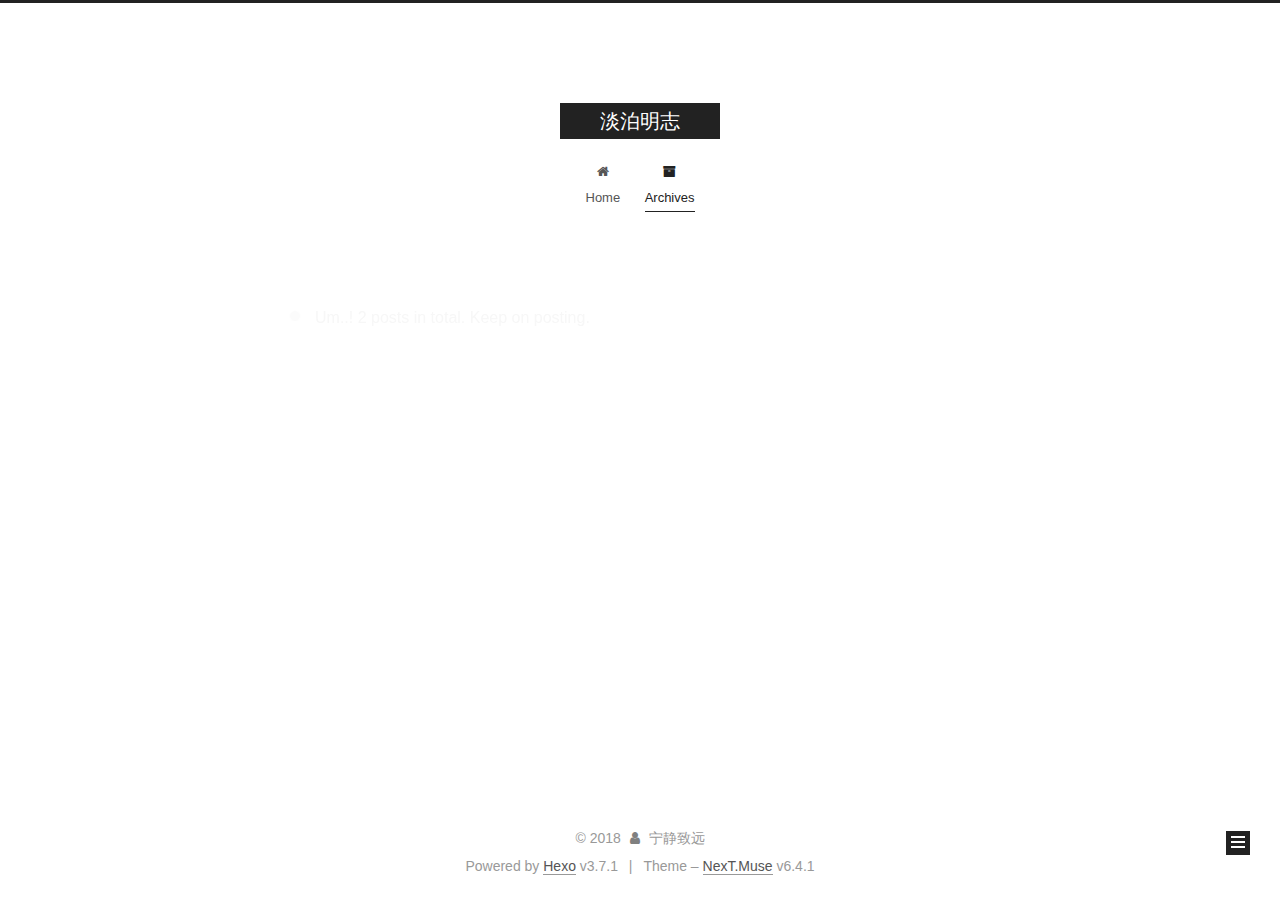
==== commit b3d2cfbd: "Site updated: 2019-02-26 13:39:10" ====
--- a/archives/index.html
+++ b/archives/index.html
@@ -1,4 +1,13 @@
 <!DOCTYPE html>
+
+
+
+
+
+
+
+
+
 
 
 
@@ -9,8 +18,11 @@
 <head>
   <meta charset="UTF-8"/>
 <meta http-equiv="X-UA-Compatible" content="IE=edge" />
-<meta name="viewport" content="width=device-width, initial-scale=1, maximum-scale=1"/>
+<meta name="viewport" content="width=device-width, initial-scale=1, maximum-scale=2"/>
 <meta name="theme-color" content="#222">
+
+
+
 
 
 
@@ -38,10 +50,6 @@
 
 
 
-  
-  
-  <link href="/lib/fancybox/source/jquery.fancybox.css?v=2.1.5" rel="stylesheet" type="text/css" />
-
 
 
 
@@ -50,42 +58,25 @@
 
 <link href="/lib/font-awesome/css/font-awesome.min.css?v=4.6.2" rel="stylesheet" type="text/css" />
 
-<link href="/css/main.css?v=5.1.4" rel="stylesheet" type="text/css" />
-
-
-  <link rel="apple-touch-icon" sizes="180x180" href="/images/apple-touch-icon-next.png?v=5.1.4">
-
-
-  <link rel="icon" type="image/png" sizes="32x32" href="/images/favicon-32x32-next.png?v=5.1.4">
-
-
-  <link rel="icon" type="image/png" sizes="16x16" href="/images/favicon-16x16-next.png?v=5.1.4">
-
-
-  <link rel="mask-icon" href="/images/logo.svg?v=5.1.4" color="#222">
-
-
-
-
-
-  <meta name="keywords" content="Hexo, NexT" />
-
-
-
-
-
-
-
-
-
-
-<meta property="og:type" content="website">
-<meta property="og:title" content="淡泊明志">
-<meta property="og:url" content="http://yoursite.com/archives/index.html">
-<meta property="og:site_name" content="淡泊明志">
-<meta property="og:locale" content="default">
-<meta name="twitter:card" content="summary">
-<meta name="twitter:title" content="淡泊明志">
+<link href="/css/main.css?v=6.4.1" rel="stylesheet" type="text/css" />
+
+
+  <link rel="apple-touch-icon" sizes="180x180" href="/images/apple-touch-icon-next.png?v=6.4.1">
+
+
+  <link rel="icon" type="image/png" sizes="32x32" href="/images/favicon-32x32-next.png?v=6.4.1">
+
+
+  <link rel="icon" type="image/png" sizes="16x16" href="/images/favicon-16x16-next.png?v=6.4.1">
+
+
+  <link rel="mask-icon" href="/images/logo.svg?v=6.4.1" color="#222">
+
+
+
+
+
+
 
 
 
@@ -94,15 +85,13 @@
   var CONFIG = {
     root: '/',
     scheme: 'Muse',
-    version: '5.1.4',
+    version: '6.4.1',
     sidebar: {"position":"left","display":"post","offset":12,"b2t":false,"scrollpercent":false,"onmobile":false},
-    fancybox: true,
+    fancybox: false,
+    fastclick: false,
+    lazyload: false,
     tabs: true,
     motion: {"enable":true,"async":false,"transition":{"post_block":"fadeIn","post_header":"slideDownIn","post_body":"slideDownIn","coll_header":"slideLeftIn","sidebar":"slideUpIn"}},
-    duoshuo: {
-      userId: '0',
-      author: 'Author'
-    },
     algolia: {
       applicationID: '',
       apiKey: '',
@@ -114,12 +103,33 @@
 </script>
 
 
+  
+
+
+
+
+  <meta property="og:type" content="website">
+<meta property="og:title" content="淡泊明志">
+<meta property="og:url" content="http://yoursite.com/archives/index.html">
+<meta property="og:site_name" content="淡泊明志">
+<meta property="og:locale" content="default">
+<meta name="twitter:card" content="summary">
+<meta name="twitter:title" content="淡泊明志">
+
+
+
+
+
 
   <link rel="canonical" href="http://yoursite.com/archives/"/>
 
 
 
-
+<script type="text/javascript" id="page.configurations">
+  CONFIG.page = {
+    sidebar: "",
+  };
+</script>
 
   <title>Archive | 淡泊明志</title>
   
@@ -130,6 +140,34 @@
 
 
 
+
+
+  <noscript>
+  <style type="text/css">
+    .use-motion .motion-element,
+    .use-motion .brand,
+    .use-motion .menu-item,
+    .sidebar-inner,
+    .use-motion .post-block,
+    .use-motion .pagination,
+    .use-motion .comments,
+    .use-motion .post-header,
+    .use-motion .post-body,
+    .use-motion .collection-title { opacity: initial; }
+
+    .use-motion .logo,
+    .use-motion .site-title,
+    .use-motion .site-subtitle {
+      opacity: initial;
+      top: initial;
+    }
+
+    .use-motion {
+      .logo-line-before i { left: initial; }
+      .logo-line-after i { right: initial; }
+    }
+  </style>
+</noscript>
 
 </head>
 
@@ -149,19 +187,17 @@
     
 
     <div class="custom-logo-site-title">
-      <a href="/"  class="brand" rel="start">
+      <a href="/" class="brand" rel="start">
         <span class="logo-line-before"><i></i></span>
         <span class="site-title">淡泊明志</span>
         <span class="logo-line-after"><i></i></span>
       </a>
     </div>
-      
-        <p class="site-subtitle"></p>
-      
+    
   </div>
 
   <div class="site-nav-toggle">
-    <button>
+    <button aria-label="Toggle navigation bar">
       <span class="btn-bar"></span>
       <span class="btn-bar"></span>
       <span class="btn-bar"></span>
@@ -169,48 +205,71 @@
   </div>
 </div>
 
+
+
 <nav class="site-nav">
   
-
-  
     <ul id="menu" class="menu">
       
         
-        <li class="menu-item menu-item-home">
-          <a href="/" rel="section">
-            
-              <i class="menu-item-icon fa fa-fw fa-home"></i> <br />
-            
-            Home
-          </a>
-        </li>
-      
-        
-        <li class="menu-item menu-item-archives">
-          <a href="/archives/" rel="section">
-            
-              <i class="menu-item-icon fa fa-fw fa-archive"></i> <br />
-            
-            Archives
-          </a>
-        </li>
-      
-
+        
+        
+          
+          <li class="menu-item menu-item-home">
+    <a href="/" rel="section">
+      <i class="menu-item-icon fa fa-fw fa-home"></i> <br />Home</a>
+  </li>
+        
+        
+        
+          
+          <li class="menu-item menu-item-archives menu-item-active">
+    <a href="/archives/" rel="section">
+      <i class="menu-item-icon fa fa-fw fa-archive"></i> <br />Archives</a>
+  </li>
+
+      
       
     </ul>
   
 
   
+    
+
+    
+    
+      
+      
+    
+      
+      
+    
+    
+
+  
+
+
+  
+
+  
 </nav>
 
 
 
- </div>
+  
+
+
+
+</div>
     </header>
+
+    
+
 
     <main id="main" class="main">
       <div class="main-inner">
         <div class="content-wrap">
+          
           <div id="content" class="content">
             
 
@@ -221,14 +280,16 @@
     <div id="posts" class="posts-collapse">
       <span class="archive-move-on"></span>
 
+      
       <span class="archive-page-counter">
         
         
         
           
         
-        Um..! 1 post. Keep on posting.
+        Um..! 2 posts in total. Keep on posting.
       </span>
+      
 
       
 
@@ -251,9 +312,9 @@
 
       <h2 class="post-title">
         
-            <a class="post-title-link" href="/2018/09/16/mongodb基本使用(1)/" itemprop="url">
-              
-                <span itemprop="name">Untitled</span>
+            <a class="post-title-link" href="/2018/09/16/1/" itemprop="url">
+              
+                <span itemprop="name">1</span>
               
             </a>
         
@@ -261,7 +322,7 @@
 
       <div class="post-meta">
         <time class="post-time" itemprop="dateCreated"
-              datetime="2018-09-16T21:33:06+08:00"
+              datetime="2018-09-16T21:56:27+08:00"
               content="2018-09-16" >
           09-16
         </time>
@@ -274,6 +335,43 @@
 
       
 
+        
+        
+        
+
+        
+        
+
+        
+
+  <article class="post post-type-normal" itemscope itemtype="http://schema.org/Article">
+    <header class="post-header">
+
+      <h2 class="post-title">
+        
+            <a class="post-title-link" href="/2018/09/16/mongodb基本使用(1)/" itemprop="url">
+              
+                <span itemprop="name">MongoDB的基本使用（1）</span>
+              
+            </a>
+        
+      </h2>
+
+      <div class="post-meta">
+        <time class="post-time" itemprop="dateCreated"
+              datetime="2018-09-16T21:01:06+08:00"
+              content="2018-09-16" >
+          09-16
+        </time>
+      </div>
+
+    </header>
+  </article>
+
+
+
+      
+
     </div>
   </div>
   
@@ -285,9 +383,6 @@
 
 
           </div>
-          
-
-
           
 
         </div>
@@ -318,44 +413,51 @@
               <p class="site-description motion-element" itemprop="description"></p>
           </div>
 
-          <nav class="site-state motion-element">
-
+          
+            <nav class="site-state motion-element">
+              
+                <div class="site-state-item site-state-posts">
+                
+                  <a href="/archives/">
+                
+                    <span class="site-state-item-count">2</span>
+                    <span class="site-state-item-name">posts</span>
+                  </a>
+                </div>
+              
+
+              
+
+              
+                
+                
+                <div class="site-state-item site-state-tags">
+                  
+                    
+                    
+                      
+                    
+                    <span class="site-state-item-count">1</span>
+                    <span class="site-state-item-name">tags</span>
+                  
+                </div>
+              
+            </nav>
+          
+
+          
+
+          
+
+          
+          
+
+          
+          
+
+          
             
-              <div class="site-state-item site-state-posts">
-              
-                <a href="/archives/">
-              
-                  <span class="site-state-item-count">1</span>
-                  <span class="site-state-item-name">posts</span>
-                </a>
-              </div>
-            
-
-            
-
-            
-              
-              
-              <div class="site-state-item site-state-tags">
-                
-                  <span class="site-state-item-count">1</span>
-                  <span class="site-state-item-name">tags</span>
-                
-              </div>
-            
-
-          </nav>
-
-          
-
-          
-
-          
-          
-
-          
-          
-
+          
           
 
         </div>
@@ -376,16 +478,20 @@
     <footer id="footer" class="footer">
       <div class="footer-inner">
         <div class="copyright">&copy; <span itemprop="copyrightYear">2018</span>
-  <span class="with-love">
+  <span class="with-love" id="animate">
     <i class="fa fa-user"></i>
   </span>
   <span class="author" itemprop="copyrightHolder">宁静致远</span>
 
   
+
+  
 </div>
 
 
-  <div class="powered-by">Powered by <a class="theme-link" target="_blank" href="https://hexo.io">Hexo</a></div>
+
+
+  <div class="powered-by">Powered by <a class="theme-link" target="_blank" href="https://hexo.io">Hexo</a> v3.7.1</div>
 
 
 
@@ -393,12 +499,13 @@
 
 
 
-  <div class="theme-info">Theme &mdash; <a class="theme-link" target="_blank" href="https://github.com/iissnan/hexo-theme-next">NexT.Muse</a> v5.1.4</div>
-
-
-
-
-        
+  <div class="theme-info">Theme – <a class="theme-link" target="_blank" href="https://theme-next.org">NexT.Muse</a> v6.4.1</div>
+
+
+
+
+        
+
 
 
 
@@ -418,7 +525,10 @@
     
 
     
-
+	
+    
+
+    
   </div>
 
   
@@ -437,7 +547,11 @@
 
 
 
-  
+
+
+
+
+
 
 
 
@@ -457,16 +571,6 @@
 
   
   
-    <script type="text/javascript" src="/lib/fastclick/lib/fastclick.min.js?v=1.0.6"></script>
-  
-
-  
-  
-    <script type="text/javascript" src="/lib/jquery_lazyload/jquery.lazyload.js?v=1.9.7"></script>
-  
-
-  
-  
     <script type="text/javascript" src="/lib/velocity/velocity.min.js?v=1.2.1"></script>
   
 
@@ -475,79 +579,62 @@
     <script type="text/javascript" src="/lib/velocity/velocity.ui.min.js?v=1.2.1"></script>
   
 
-  
-  
-    <script type="text/javascript" src="/lib/fancybox/source/jquery.fancybox.pack.js?v=2.1.5"></script>
-  
-
-
-  
-
-
-  <script type="text/javascript" src="/js/src/utils.js?v=5.1.4"></script>
-
-  <script type="text/javascript" src="/js/src/motion.js?v=5.1.4"></script>
-
-
-
-  
-  
-
-  
-
-  
-
-
-  <script type="text/javascript" src="/js/src/bootstrap.js?v=5.1.4"></script>
-
-
-
-  
-
-
-  
-
-
-
-
-	
-
-
-
-
-
-  
-
-
-
-
-
-  
-
-
-
-
-
-
-
-
-
-
-
-
-  
-
-
-
-
-
-  
-
-  
-
-  
-
-  
+
+  
+
+
+  <script type="text/javascript" src="/js/src/utils.js?v=6.4.1"></script>
+
+  <script type="text/javascript" src="/js/src/motion.js?v=6.4.1"></script>
+
+
+
+  
+  
+
+  
+
+  
+
+
+  <script type="text/javascript" src="/js/src/bootstrap.js?v=6.4.1"></script>
+
+
+
+  
+
+
+
+  
+
+
+
+
+
+
+
+
+
+
+  
+
+
+
+
+
+  
+
+  
+
+  
+
+  
+
+  
+  
+
+  
+
   
 
   
--- a/css/main.css
+++ b/css/main.css
@@ -201,7 +201,7 @@
     padding-right: 0 !important;
   }
 }
-@media (min-width: 1600px) {
+@media (min-width: 1200px) {
   body {
     font-size: 16px;
   }
@@ -218,6 +218,7 @@
   line-height: 1.5;
   font-family: 'Lato', "PingFang SC", "Microsoft YaHei", sans-serif;
 }
+h1,
 h2,
 h3,
 h4,
@@ -405,7 +406,6 @@
   border-spacing: 0;
   border: 1px solid #ddd;
   font-size: 14px;
-  table-layout: fixed;
   word-wrap: break-all;
 }
 table>tbody>tr:nth-of-type(odd) {
@@ -447,6 +447,11 @@
   padding: 100px 0 70px;
   width: 700px;
 }
+@media (min-width: 1200px) {
+  .container .header-inner {
+    width: 800px;
+  }
+}
 @media (min-width: 1600px) {
   .container .header-inner {
     width: 900px;
@@ -458,6 +463,11 @@
 .main-inner {
   margin: 0 auto;
   width: 700px;
+}
+@media (min-width: 1200px) {
+  .container .main-inner {
+    width: 800px;
+  }
 }
 @media (min-width: 1600px) {
   .container .main-inner {
@@ -476,6 +486,11 @@
   margin: 20px auto;
   width: 700px;
 }
+@media (min-width: 1200px) {
+  .container .footer-inner {
+    width: 800px;
+  }
+}
 @media (min-width: 1600px) {
   .container .footer-inner {
     width: 900px;
@@ -486,7 +501,7 @@
   overflow: auto;
   margin: 20px 0;
   padding: 0;
-  font-size: 13px;
+  font-size: 14px;
   color: #4d4d4c;
   background: #f7f7f7;
   line-height: 1.6;
@@ -501,7 +516,7 @@
   color: #555;
   background: #eee;
   border-radius: 3px;
-  font-size: 13px;
+  font-size: 14px;
 }
 pre {
   padding: 10px;
@@ -534,6 +549,10 @@
   color: #4d4d4c;
   line-height: 1em;
   margin-bottom: 1em;
+  margin: 0em;
+  padding: 0.5em;
+  background: #eee;
+  border-bottom: 1px solid #e9e9e9;
 }
 .highlight figcaption:before,
 .highlight figcaption:after {
@@ -644,18 +663,8 @@
 pre .javascript .function {
   color: #8959a8;
 }
-.full-image.full-image.full-image.full-image {
+.posts-expand .post-body img.full-image {
   border: none;
-  max-width: 100%;
-  width: auto;
-  margin: 20px auto 25px;
-}
-@media (min-width: 992px) {
-  .full-image.full-image.full-image.full-image {
-    max-width: none;
-    width: 110%;
-    margin: 25px -5%;
-  }
 }
 .blockquote-center,
 .page-home .post-type-quote blockquote,
@@ -1334,6 +1343,9 @@
 .posts-expand .post-body .fancybox img {
   margin: 0 auto 25px;
 }
+.posts-expand .post-body img {
+  margin: 0 auto 25px;
+}
 @media (max-width: 767px) {
   .posts-collapse {
     margin: 0 20px;
@@ -1513,6 +1525,10 @@
   font-size: 14px;
   margin-top: 2px;
 }
+.posts-expand .post-meta time {
+  border-bottom: 1px dashed #999;
+  cursor: help;
+}
 .post-meta-divider {
   margin: 0 0.5em;
 }
@@ -1536,11 +1552,6 @@
 }
 @media (max-width: 767px) {
   .post-meta-item-text {
-    display: none;
-  }
-}
-@media (max-width: 767px) {
-  .posts-expand .post-comments-count {
     display: none;
   }
 }
@@ -1669,11 +1680,13 @@
   background: #222;
   -webkit-transform: translateZ(0);
 }
-.sidebar a {
+.sidebar a,
+.sidebar .exturl {
   color: #999;
   border-bottom-color: #555;
 }
-.sidebar a:hover {
+.sidebar a:hover,
+.sidebar .exturl:hover {
   color: #eee;
 }
 @media (min-width: 768px) and (max-width: 991px) {
@@ -1741,6 +1754,7 @@
   max-width: 96px;
   height: auto;
   border: 2px solid #333;
+  opacity: 1;
 }
 .site-author-name {
   margin: 5px 0 0;
@@ -1806,7 +1820,8 @@
 .links-of-author {
   margin-top: 20px;
 }
-.links-of-author a {
+.links-of-author a,
+.links-of-author .exturl {
   display: inline-block;
   vertical-align: middle;
   margin-right: 10px;
@@ -1814,7 +1829,8 @@
   border-bottom-color: #555;
   font-size: 13px;
 }
-.links-of-author a:before {
+.links-of-author a:before,
+.links-of-author .exturl:before {
   display: inline-block;
   vertical-align: middle;
   margin-right: 3px;
@@ -1822,7 +1838,7 @@
   width: 4px;
   height: 4px;
   border-radius: 50%;
-  background: #708aff;
+  background: #905e39;
 }
 .links-of-blogroll {
   font-size: 13px;
@@ -1916,7 +1932,6 @@
 .post-toc .nav-item {
   overflow: hidden;
   text-overflow: ellipsis;
-  text-align: justify;
   white-space: nowrap;
   line-height: 1.8;
 }
@@ -1955,6 +1970,7 @@
 .with-love {
   display: inline-block;
   margin: 0 5px;
+  color: #808080;
 }
 .powered-by,
 .theme-info {
@@ -1974,265 +1990,128 @@
 .cc-license img {
   display: inline-block;
 }
-.theme-next #ds-thread #ds-reset {
-  color: #555;
-}
-.theme-next #ds-thread #ds-reset .ds-replybox {
-  margin-bottom: 30px;
-}
-.theme-next #ds-thread #ds-reset .ds-replybox .ds-avatar,
-.theme-next #ds-reset .ds-avatar img {
-  box-shadow: none;
-}
-.theme-next #ds-thread #ds-reset .ds-textarea-wrapper {
-  border-color: #c7d4e1;
-  background: none;
-  border-top-right-radius: 3px;
-  border-top-left-radius: 3px;
-}
-.theme-next #ds-thread #ds-reset .ds-textarea-wrapper textarea {
-  height: 60px;
-}
-.theme-next #ds-reset .ds-rounded-top {
-  border-radius: 0;
-}
-.theme-next #ds-thread #ds-reset .ds-post-toolbar {
-  box-sizing: border-box;
-  border: 1px solid #c7d4e1;
-  background: #f6f8fa;
-}
-.theme-next #ds-thread #ds-reset .ds-post-options {
-  height: 40px;
-  border: none;
-  background: none;
-}
-.theme-next #ds-thread #ds-reset .ds-toolbar-buttons {
-  top: 11px;
-}
-.theme-next #ds-thread #ds-reset .ds-sync {
-  top: 5px;
-}
-.theme-next #ds-thread #ds-reset .ds-post-button {
-  top: 4px;
-  right: 5px;
-  width: 90px;
-  height: 30px;
-  border: 1px solid #c5ced7;
-  border-radius: 3px;
-  background-image: linear-gradient(#fbfbfc, #f5f7f9);
-  color: #60676d;
-}
-.theme-next #ds-thread #ds-reset .ds-post-button:hover {
-  background-position: 0 -30px;
-  color: #60676d;
-}
-.theme-next #ds-thread #ds-reset .ds-comments-info {
-  padding: 10px 0;
-}
-.theme-next #ds-thread #ds-reset .ds-sort {
-  display: none;
-}
-.theme-next #ds-thread #ds-reset li.ds-tab a.ds-current {
-  border: none;
-  background: #f6f8fa;
-  color: #60676d;
-}
-.theme-next #ds-thread #ds-reset li.ds-tab a.ds-current:hover {
-  background-color: #e9f0f7;
-  color: #60676d;
-}
-.theme-next #ds-thread #ds-reset li.ds-tab a {
-  border-radius: 2px;
-  padding: 5px;
-}
-.theme-next #ds-thread #ds-reset .ds-login-buttons p {
-  color: #999;
-  line-height: 36px;
-}
-.theme-next #ds-thread #ds-reset .ds-login-buttons .ds-service-list li {
-  height: 28px;
-}
-.theme-next #ds-thread #ds-reset .ds-service-list a {
-  background: none;
-  padding: 5px;
-  border: 1px solid;
-  border-radius: 3px;
-  text-align: center;
-}
-.theme-next #ds-thread #ds-reset .ds-service-list a:hover {
-  color: #fff;
-  background: #666;
-}
-.theme-next #ds-thread #ds-reset .ds-service-list .ds-weibo {
-  color: #fc9b00;
-  border-color: #fc9b00;
-}
-.theme-next #ds-thread #ds-reset .ds-service-list .ds-weibo:hover {
-  background: #fc9b00;
-}
-.theme-next #ds-thread #ds-reset .ds-service-list .ds-qq {
-  color: #60a3ec;
-  border-color: #60a3ec;
-}
-.theme-next #ds-thread #ds-reset .ds-service-list .ds-qq:hover {
-  background: #60a3ec;
-}
-.theme-next #ds-thread #ds-reset .ds-service-list .ds-renren {
-  color: #2e7ac4;
-  border-color: #2e7ac4;
-}
-.theme-next #ds-thread #ds-reset .ds-service-list .ds-renren:hover {
-  background: #2e7ac4;
-}
-.theme-next #ds-thread #ds-reset .ds-service-list .ds-douban {
-  color: #37994c;
-  border-color: #37994c;
-}
-.theme-next #ds-thread #ds-reset .ds-service-list .ds-douban:hover {
-  background: #37994c;
-}
-.theme-next #ds-thread #ds-reset .ds-service-list .ds-kaixin {
-  color: #fef20d;
-  border-color: #fef20d;
-}
-.theme-next #ds-thread #ds-reset .ds-service-list .ds-kaixin:hover {
-  background: #fef20d;
-}
-.theme-next #ds-thread #ds-reset .ds-service-list .ds-netease {
-  color: #f00;
-  border-color: #f00;
-}
-.theme-next #ds-thread #ds-reset .ds-service-list .ds-netease:hover {
-  background: #f00;
-}
-.theme-next #ds-thread #ds-reset .ds-service-list .ds-sohu {
-  color: #ffcb05;
-  border-color: #ffcb05;
-}
-.theme-next #ds-thread #ds-reset .ds-service-list .ds-sohu:hover {
-  background: #ffcb05;
-}
-.theme-next #ds-thread #ds-reset .ds-service-list .ds-baidu {
-  color: #2831e0;
-  border-color: #2831e0;
-}
-.theme-next #ds-thread #ds-reset .ds-service-list .ds-baidu:hover {
-  background: #2831e0;
-}
-.theme-next #ds-thread #ds-reset .ds-service-list .ds-google {
-  color: #166bec;
-  border-color: #166bec;
-}
-.theme-next #ds-thread #ds-reset .ds-service-list .ds-google:hover {
-  background: #166bec;
-}
-.theme-next #ds-thread #ds-reset .ds-service-list .ds-weixin {
-  color: #00ce0d;
-  border-color: #00ce0d;
-}
-.theme-next #ds-thread #ds-reset .ds-service-list .ds-weixin:hover {
-  background: #00ce0d;
-}
-.theme-next #ds-thread #ds-reset .ds-service-list .ds-more-services {
-  border: none;
-}
-.theme-next #ds-thread #ds-reset .ds-service-list .ds-more-services:hover {
-  background: none;
-}
-.theme-next #ds-reset .duoshuo-ua-admin {
-  display: inline-block;
-  color: #f00;
-}
-.theme-next #ds-reset .duoshuo-ua-platform,
-.theme-next #ds-reset .duoshuo-ua-browser {
-  color: #ccc;
-}
-.theme-next #ds-reset .duoshuo-ua-platform .fa,
-.theme-next #ds-reset .duoshuo-ua-browser .fa {
-  display: inline-block;
-  margin-right: 3px;
-}
-.theme-next #ds-reset .duoshuo-ua-separator {
-  display: inline-block;
-  margin-left: 5px;
-}
-.theme-next .this_ua {
-  background-color: #ccc !important;
-  border-radius: 4px;
-  padding: 0 5px !important;
-  margin: 1px 1px !important;
-  border: 1px solid #bbb !important;
-  color: #fff;
-  display: inline-block !important;
-}
-.theme-next .this_ua.admin {
-  background-color: #d9534f !important;
-  border-color: #d9534f !important;
-}
-.theme-next .this_ua.platform.iOS,
-.theme-next .this_ua.platform.Mac,
-.theme-next .this_ua.platform.Windows {
-  background-color: #39b3d7 !important;
-  border-color: #46b8da !important;
-}
-.theme-next .this_ua.platform.Linux {
-  background-color: #3a3a3a !important;
-  border-color: #1f1f1f !important;
-}
-.theme-next .this_ua.platform.Android {
-  background-color: #00c47d !important;
-  border-color: #01b171 !important;
-}
-.theme-next .this_ua.browser.Mobile,
-.theme-next .this_ua.browser.Chrome {
-  background-color: #5cb85c !important;
-  border-color: #4cae4c !important;
-}
-.theme-next .this_ua.browser.Firefox {
-  background-color: #f0ad4e !important;
-  border-color: #eea236 !important;
-}
-.theme-next .this_ua.browser.Maxthon,
-.theme-next .this_ua.browser.IE {
-  background-color: #428bca !important;
-  border-color: #357ebd !important;
-}
-.theme-next .this_ua.browser.baidu,
-.theme-next .this_ua.browser.UCBrowser,
-.theme-next .this_ua.browser.Opera {
-  background-color: #d9534f !important;
-  border-color: #d43f3a !important;
-}
-.theme-next .this_ua.browser.Android,
-.theme-next .this_ua.browser.QQBrowser {
-  background-color: #78ace9 !important;
-  border-color: #4cae4c !important;
-}
-.post-spread {
-  margin-top: 20px;
-  text-align: center;
-}
-.jiathis_style {
-  display: inline-block;
-}
-.jiathis_style a {
-  border: none;
+@-moz-keyframes iconAnimate {
+  0%, 100% {
+    -webkit-transform: scale(1);
+    -moz-transform: scale(1);
+    -ms-transform: scale(1);
+    -o-transform: scale(1);
+    transform: scale(1);
+  }
+  10%, 30% {
+    -webkit-transform: scale(0.9);
+    -moz-transform: scale(0.9);
+    -ms-transform: scale(0.9);
+    -o-transform: scale(0.9);
+    transform: scale(0.9);
+  }
+  20%, 40%, 60%, 80% {
+    -webkit-transform: scale(1.1);
+    -moz-transform: scale(1.1);
+    -ms-transform: scale(1.1);
+    -o-transform: scale(1.1);
+    transform: scale(1.1);
+  }
+  50%, 70% {
+    -webkit-transform: scale(1.1);
+    -moz-transform: scale(1.1);
+    -ms-transform: scale(1.1);
+    -o-transform: scale(1.1);
+    transform: scale(1.1);
+  }
+}
+@-webkit-keyframes iconAnimate {
+  0%, 100% {
+    -webkit-transform: scale(1);
+    -moz-transform: scale(1);
+    -ms-transform: scale(1);
+    -o-transform: scale(1);
+    transform: scale(1);
+  }
+  10%, 30% {
+    -webkit-transform: scale(0.9);
+    -moz-transform: scale(0.9);
+    -ms-transform: scale(0.9);
+    -o-transform: scale(0.9);
+    transform: scale(0.9);
+  }
+  20%, 40%, 60%, 80% {
+    -webkit-transform: scale(1.1);
+    -moz-transform: scale(1.1);
+    -ms-transform: scale(1.1);
+    -o-transform: scale(1.1);
+    transform: scale(1.1);
+  }
+  50%, 70% {
+    -webkit-transform: scale(1.1);
+    -moz-transform: scale(1.1);
+    -ms-transform: scale(1.1);
+    -o-transform: scale(1.1);
+    transform: scale(1.1);
+  }
+}
+@-o-keyframes iconAnimate {
+  0%, 100% {
+    -webkit-transform: scale(1);
+    -moz-transform: scale(1);
+    -ms-transform: scale(1);
+    -o-transform: scale(1);
+    transform: scale(1);
+  }
+  10%, 30% {
+    -webkit-transform: scale(0.9);
+    -moz-transform: scale(0.9);
+    -ms-transform: scale(0.9);
+    -o-transform: scale(0.9);
+    transform: scale(0.9);
+  }
+  20%, 40%, 60%, 80% {
+    -webkit-transform: scale(1.1);
+    -moz-transform: scale(1.1);
+    -ms-transform: scale(1.1);
+    -o-transform: scale(1.1);
+    transform: scale(1.1);
+  }
+  50%, 70% {
+    -webkit-transform: scale(1.1);
+    -moz-transform: scale(1.1);
+    -ms-transform: scale(1.1);
+    -o-transform: scale(1.1);
+    transform: scale(1.1);
+  }
+}
+@keyframes iconAnimate {
+  0%, 100% {
+    -webkit-transform: scale(1);
+    -moz-transform: scale(1);
+    -ms-transform: scale(1);
+    -o-transform: scale(1);
+    transform: scale(1);
+  }
+  10%, 30% {
+    -webkit-transform: scale(0.9);
+    -moz-transform: scale(0.9);
+    -ms-transform: scale(0.9);
+    -o-transform: scale(0.9);
+    transform: scale(0.9);
+  }
+  20%, 40%, 60%, 80% {
+    -webkit-transform: scale(1.1);
+    -moz-transform: scale(1.1);
+    -ms-transform: scale(1.1);
+    -o-transform: scale(1.1);
+    transform: scale(1.1);
+  }
+  50%, 70% {
+    -webkit-transform: scale(1.1);
+    -moz-transform: scale(1.1);
+    -ms-transform: scale(1.1);
+    -o-transform: scale(1.1);
+    transform: scale(1.1);
+  }
 }
 .fa {
   font-family: FontAwesome !important;
-}
-.post-spread {
-  margin-top: 20px;
-  text-align: center;
-}
-.bdshare-slide-button-box a {
-  border: none;
-}
-.bdsharebuttonbox {
-  display: inline-block;
-}
-.bdsharebuttonbox a {
-  border: none;
 }
 .local-search-pop-overlay {
   position: fixed;
@@ -2355,13 +2234,6 @@
 .page-pv .busuanzi-value {
   margin: 0 5px;
 }
-.site-uv {
-  margin-right: 10px;
-}
-.site-uv::after {
-  content: "|";
-  padding-left: 10px;
-}
 .page-archive .archive-page-counter {
   position: relative;
   top: 3px;
@@ -2585,6 +2457,24 @@
 .page-post-detail .comments {
   overflow: hidden;
 }
+ul.breadcrumb {
+  list-style: none;
+  margin: 1em 0;
+  padding: 0 2em;
+  text-align: center;
+  font-size: 12px;
+}
+ul.breadcrumb li {
+  display: inline;
+}
+ul.breadcrumb li+li:before {
+  padding: 0.5em;
+  font-weight: normal;
+  content: "/\00a0";
+}
+ul.breadcrumb li+li:last-child {
+  font-weight: bold;
+}
 @media (max-width: 767px) {
   .header-inner,
   .container .main-inner,
@@ -2641,6 +2531,22 @@
     vertical-align: top;
   }
 }
+.menu .menu-item .badge {
+  display: inline-block;
+  padding: 1px 4px;
+  margin-left: 5px;
+  font-weight: 700;
+  line-height: 1;
+  text-align: center;
+  white-space: nowrap;
+  background-color: #eee;
+}
+@media (max-width: 767px) {
+  .menu .menu-item .badge {
+    float: right;
+    margin: 0.35em 0 0 0;
+  }
+}
 @media (max-width: 767px) {
   .menu .menu-item br {
     display: none;
@@ -2649,11 +2555,21 @@
 @media (max-width: 767px) {
   .menu .menu-item a {
     padding: 5px 10px;
+    border-bottom-color: #fff !important;
   }
 }
 .menu .menu-item .fa {
   margin-right: 0;
 }
+.menu-item-active a {
+  border-bottom-color: #222 !important;
+  color: #222;
+}
+@media (max-width: 767px) {
+  .menu-item-active a {
+    border-bottom-color: #fff !important;
+  }
+}
 .site-search form {
   display: none;
 }
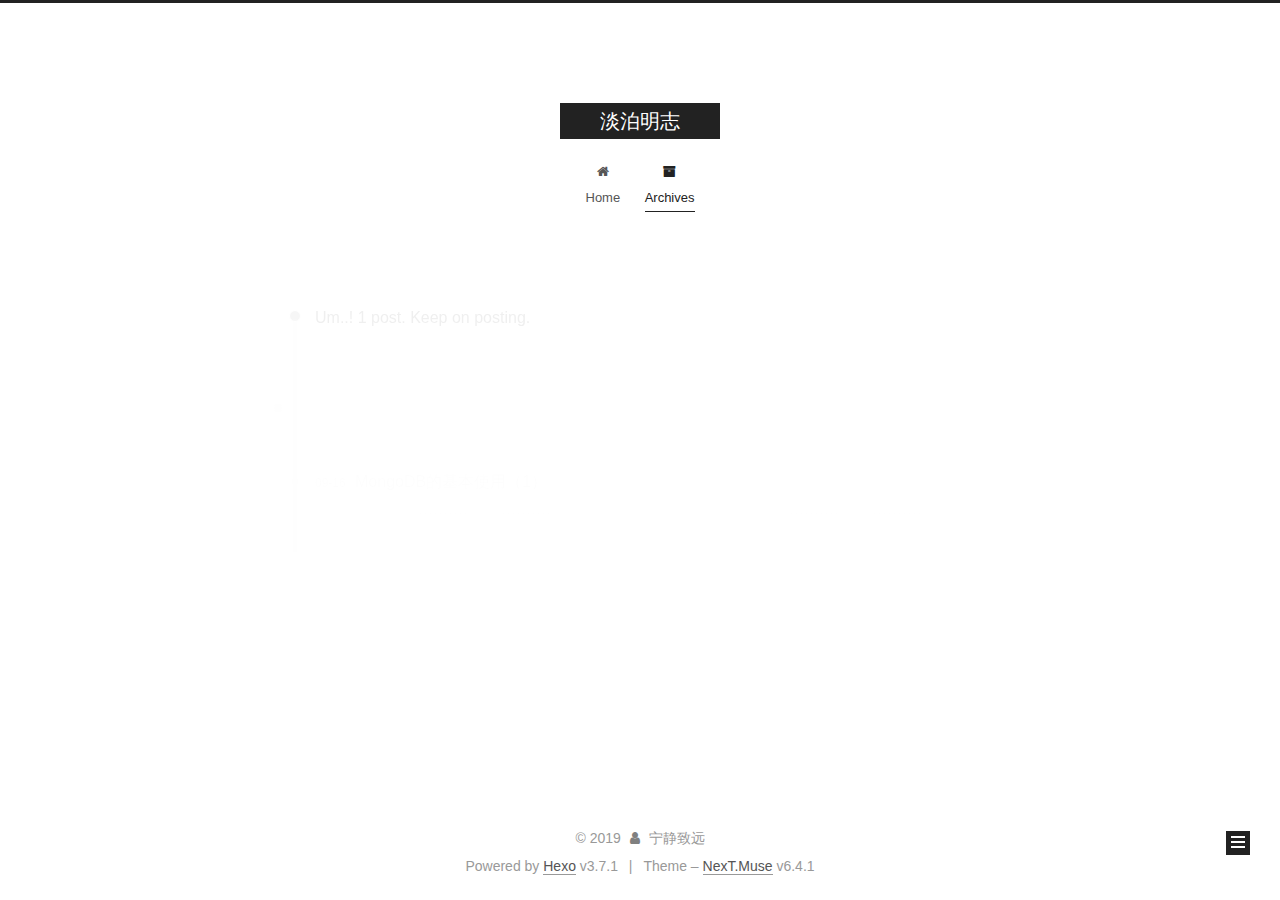
==== commit b53d4530: "Site updated: 2019-02-26 13:42:01" ====
--- a/archives/index.html
+++ b/archives/index.html
@@ -287,7 +287,7 @@
         
           
         
-        Um..! 2 posts in total. Keep on posting.
+        Um..! 1 post. Keep on posting.
       </span>
       
 
@@ -312,44 +312,7 @@
 
       <h2 class="post-title">
         
-            <a class="post-title-link" href="/2018/09/16/1/" itemprop="url">
-              
-                <span itemprop="name">1</span>
-              
-            </a>
-        
-      </h2>
-
-      <div class="post-meta">
-        <time class="post-time" itemprop="dateCreated"
-              datetime="2018-09-16T21:56:27+08:00"
-              content="2018-09-16" >
-          09-16
-        </time>
-      </div>
-
-    </header>
-  </article>
-
-
-
-      
-
-        
-        
-        
-
-        
-        
-
-        
-
-  <article class="post post-type-normal" itemscope itemtype="http://schema.org/Article">
-    <header class="post-header">
-
-      <h2 class="post-title">
-        
-            <a class="post-title-link" href="/2018/09/16/mongodb基本使用(1)/" itemprop="url">
+            <a class="post-title-link" href="/2018/09/16/MongoDB的基本使用-1/" itemprop="url">
               
                 <span itemprop="name">MongoDB的基本使用（1）</span>
               
@@ -420,7 +383,7 @@
                 
                   <a href="/archives/">
                 
-                    <span class="site-state-item-count">2</span>
+                    <span class="site-state-item-count">1</span>
                     <span class="site-state-item-name">posts</span>
                   </a>
                 </div>
@@ -477,7 +440,7 @@
 
     <footer id="footer" class="footer">
       <div class="footer-inner">
-        <div class="copyright">&copy; <span itemprop="copyrightYear">2018</span>
+        <div class="copyright">&copy; <span itemprop="copyrightYear">2019</span>
   <span class="with-love" id="animate">
     <i class="fa fa-user"></i>
   </span>
--- a/css/main.css
+++ b/css/main.css
@@ -1838,7 +1838,7 @@
   width: 4px;
   height: 4px;
   border-radius: 50%;
-  background: #905e39;
+  background: #bd0b99;
 }
 .links-of-blogroll {
   font-size: 13px;
